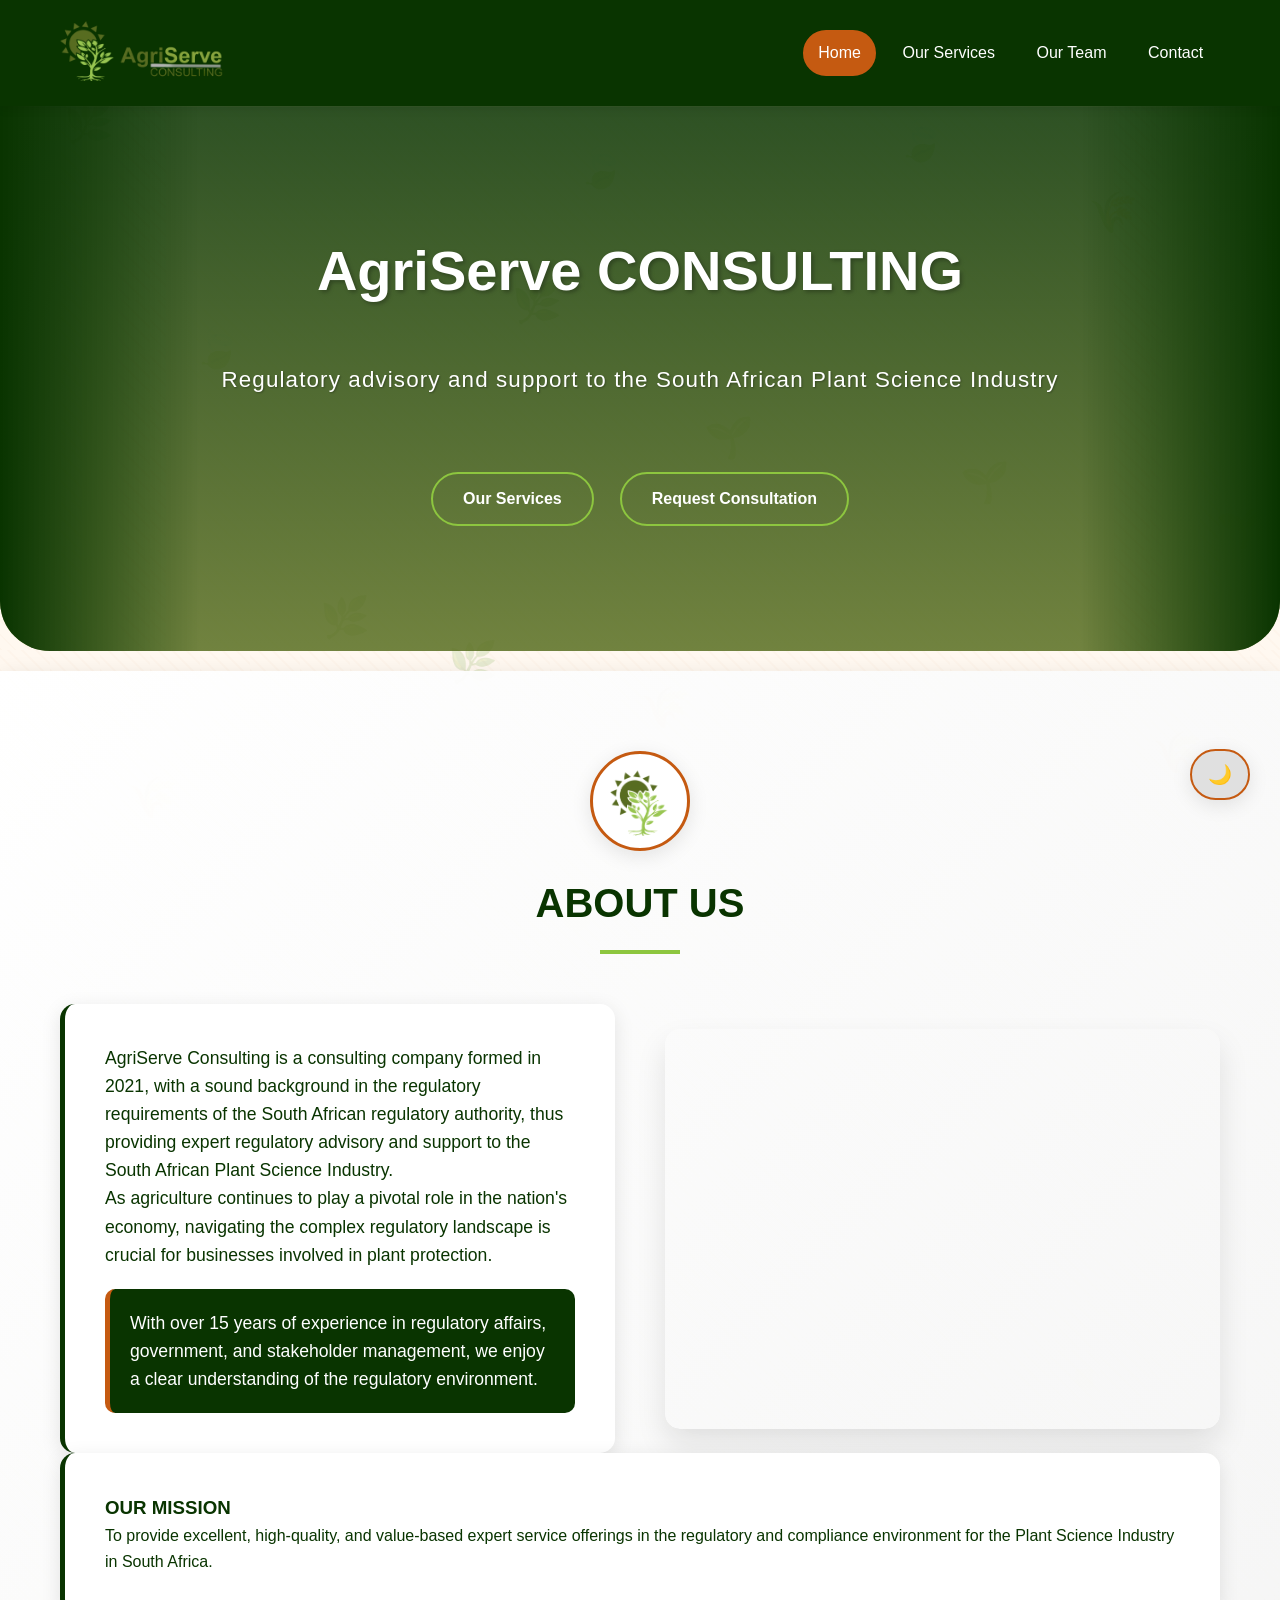
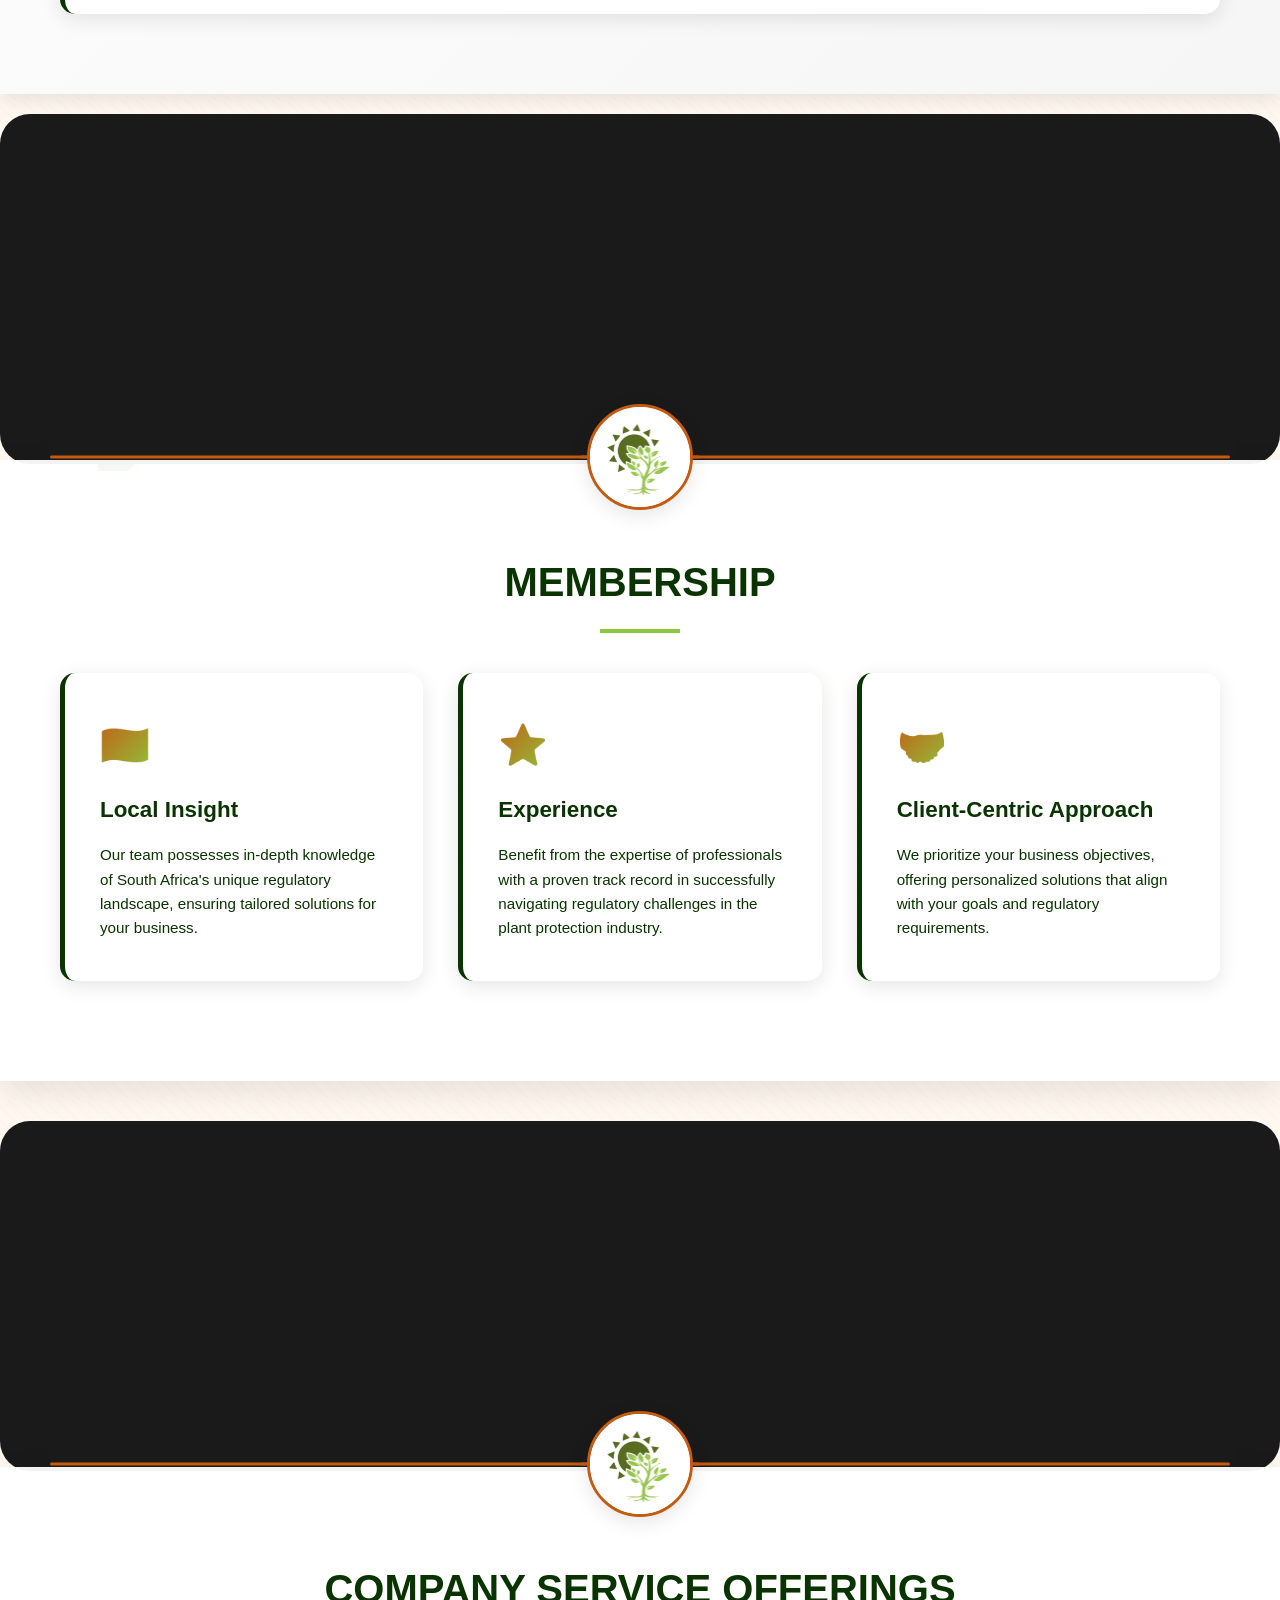
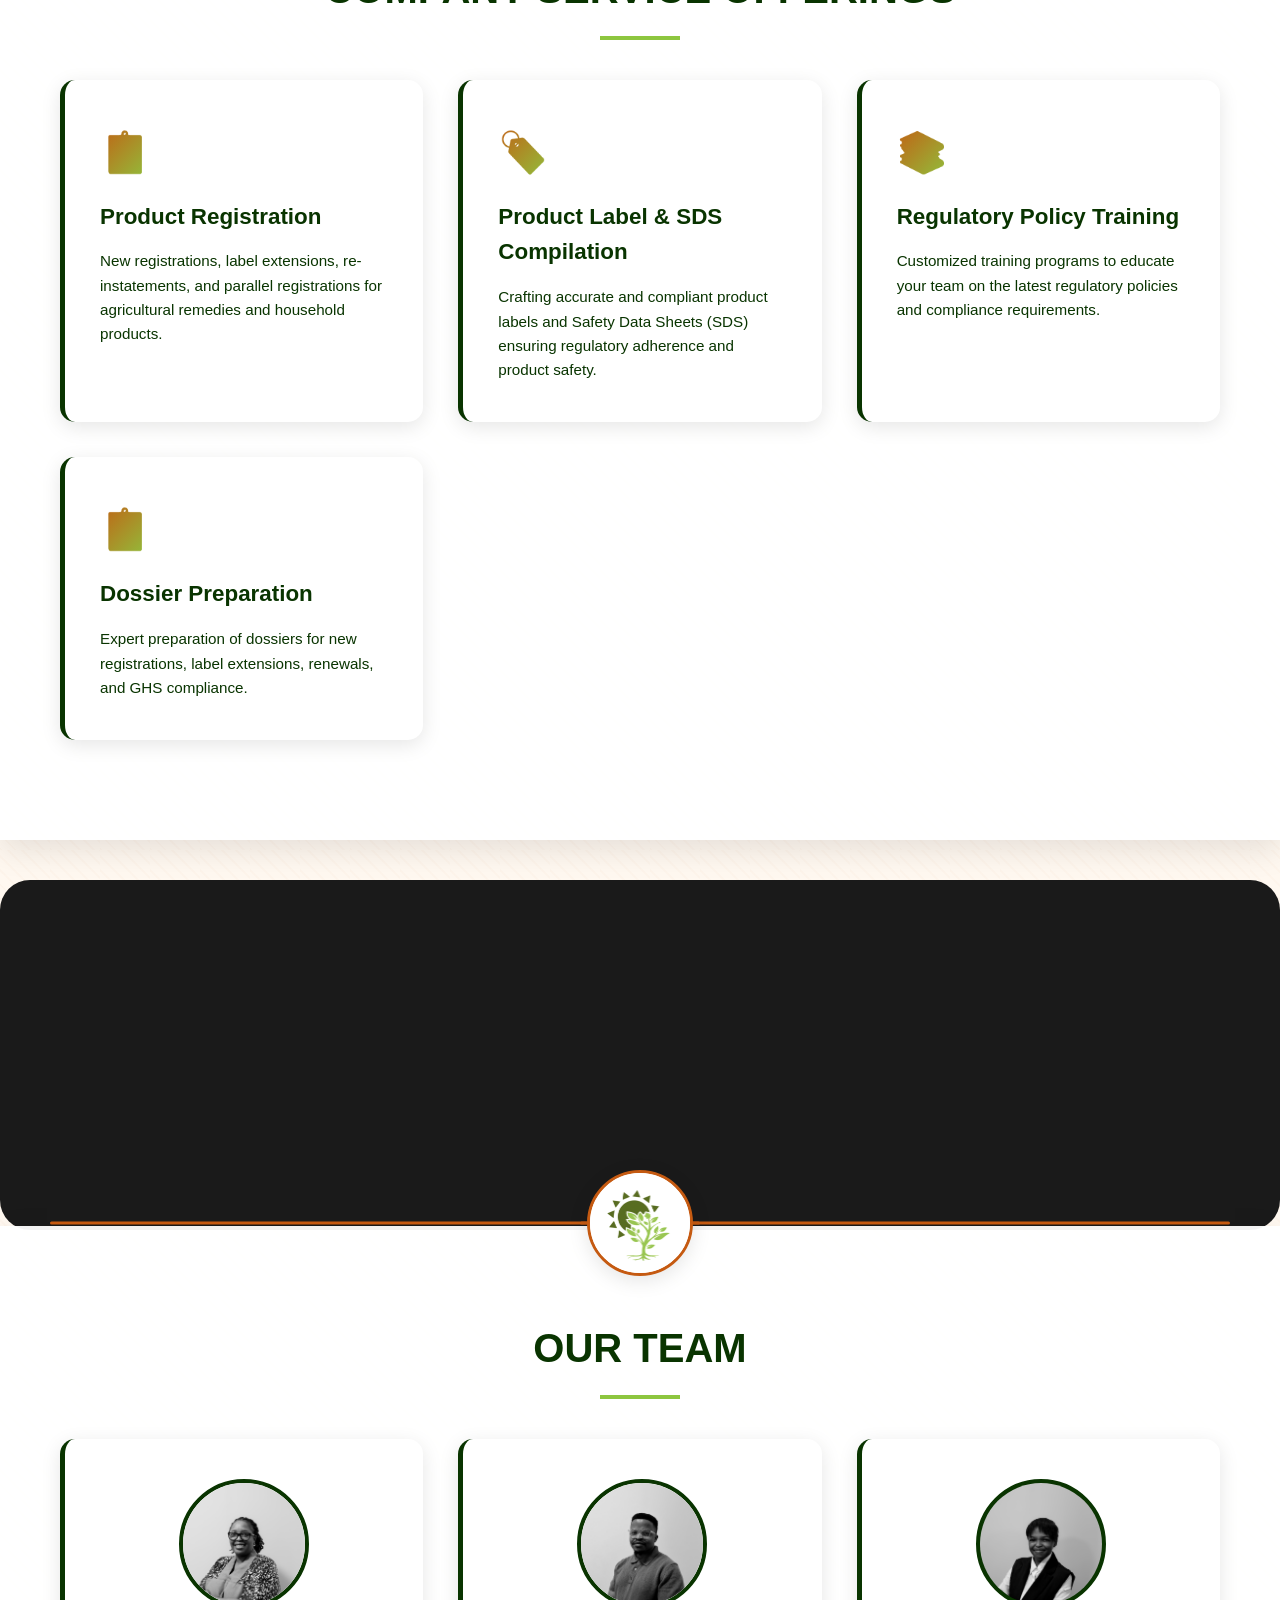
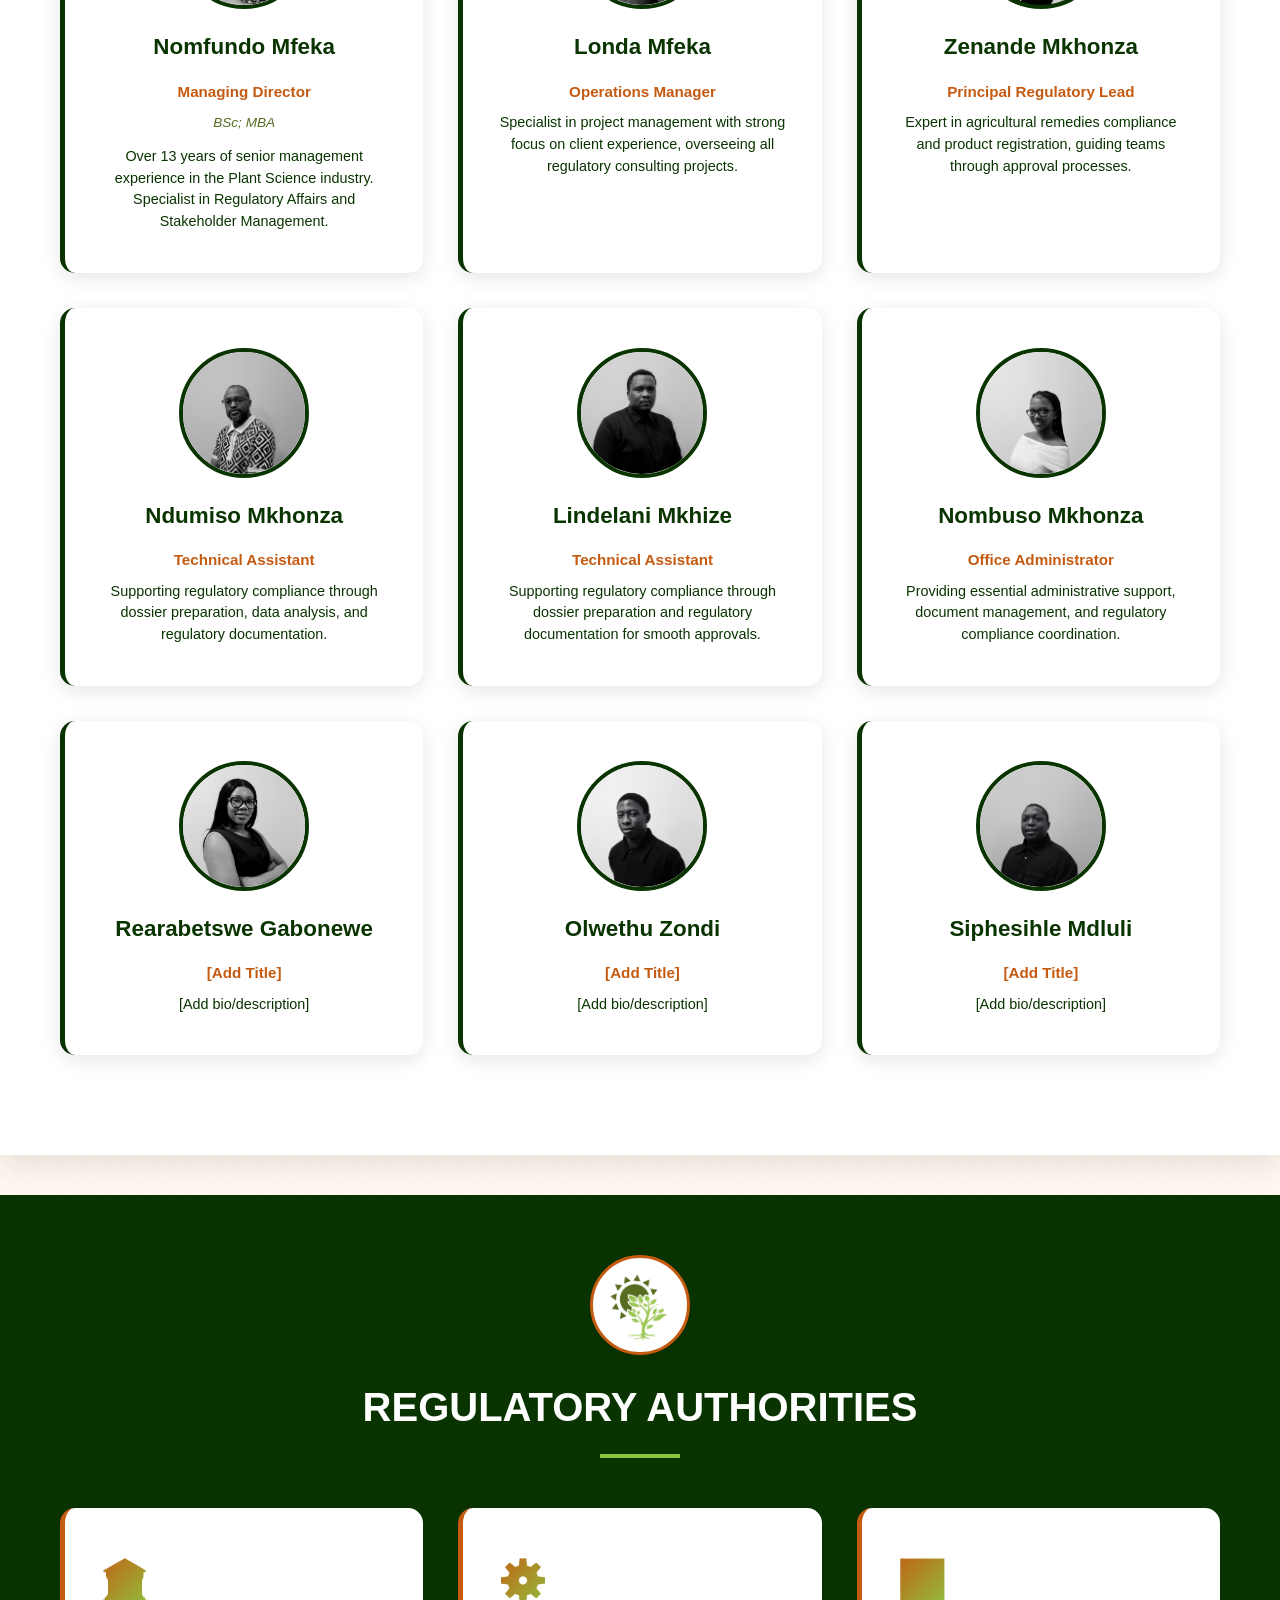
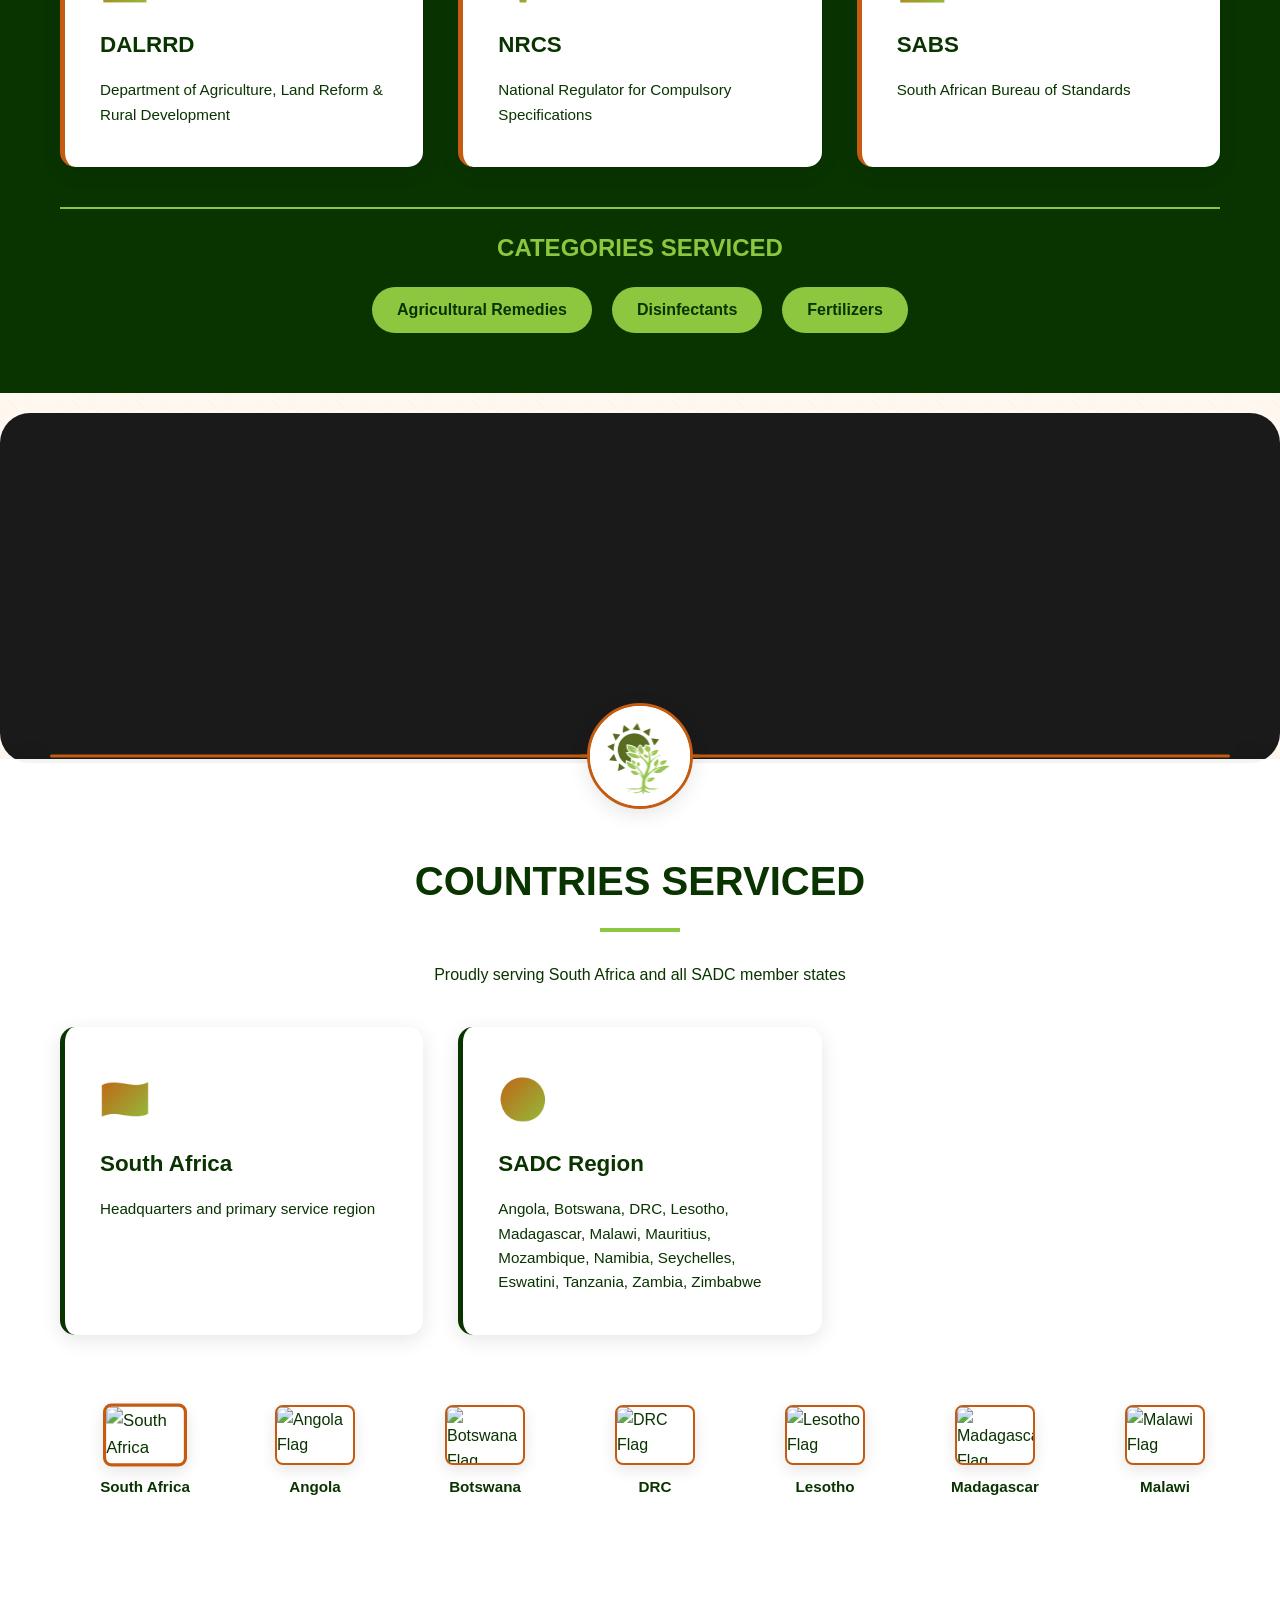
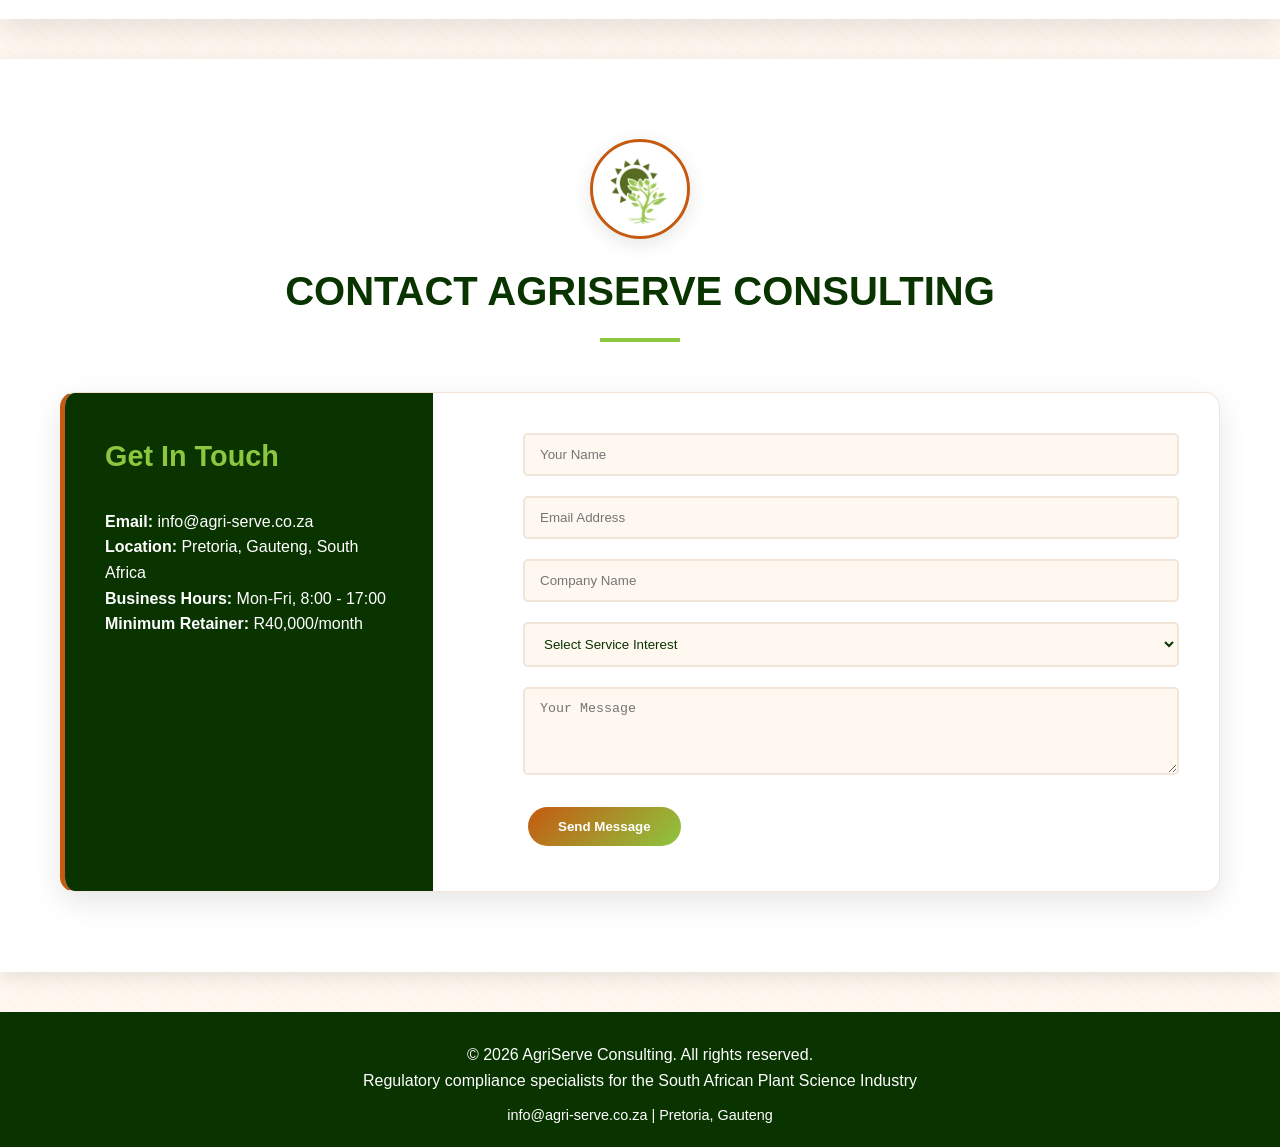
==== index.html @ 9d1d001c "feat: Update team section styling and rename to "OUR TEAM" - Changed section title from "OUR LEADERS" ====
<!DOCTYPE html>
<html lang="en">
<head>
    <meta charset="UTF-8">
    <meta name="viewport" content="width=device-width, initial-scale=1.0, maximum-scale=5.0, user-scalable=yes">
    <title>AgriServe Consulting - Regulatory Compliance & IPM Solutions</title>
    <link rel="stylesheet" href="style.css">
    <style>
        /* About Us Slider Styles */
        .about-slider-container {
            position: relative;
            width: 100%;
            height: 400px;
            overflow: hidden;
            border-radius: 15px;
            box-shadow: 0 15px 30px var(--shadow-color);
        }
        
        .about-slide {
            position: absolute;
            top: 0;
            left: 0;
            width: 100%;
            height: 100%;
            opacity: 0;
            animation: aboutSlideShow 20s infinite;
            overflow: hidden;
        }
        
        .about-slide:nth-child(1) { animation-delay: 0s; }
        .about-slide:nth-child(2) { animation-delay: 5s; }
        .about-slide:nth-child(3) { animation-delay: 10s; }
        .about-slide:nth-child(4) { animation-delay: 15s; }
        
        .about-slide img {
            width: 100%;
            height: 100%;
            object-fit: cover;
        }
        
        .about-slide::after {
            content: '';
            position: absolute;
            top: 0;
            left: 0;
            width: 100%;
            height: 100%;
            background: linear-gradient(rgba(9, 52, 0, 0.6), rgba(88, 110, 32, 0.6));
            pointer-events: none;
        }
        
        @keyframes aboutSlideShow {
            0% { opacity: 1; }
            20% { opacity: 1; }
            25% { opacity: 0; }
            95% { opacity: 0; }
            100% { opacity: 1; }
        }
        
        @media (max-width: 768px) {
            .about-slider-container {
                height: 280px;
            }
        }
    </style>
</head>
<body>
    <!-- FLOATING ICONS BACKGROUND -->
    <div class="floating-icon-bg">
        <div class="floating-icon-item"></div>
        <div class="floating-icon-item"></div>
        <div class="floating-icon-item"></div>
        <div class="floating-icon-item"></div>
        <div class="floating-icon-item"></div>
        <div class="floating-icon-item"></div>
        <div class="floating-icon-item"></div>
        <div class="floating-icon-item"></div>
        <div class="floating-icon-item"></div>
        <div class="floating-icon-item"></div>
        <div class="floating-icon-item"></div>
        <div class="floating-icon-item"></div>
        <div class="floating-icon-item"></div>
        <div class="floating-icon-item"></div>
        <div class="floating-icon-item"></div>
    </div>

    <!-- Navigation Bar -->
    <nav class="navbar" id="mainNavbar">
        <div class="container">
            <div class="logo-container">
                <div class="logo-full">
                    <img src="Screenshot 2026-03-10 100855.png" alt="AgriServe Consulting Logo">
                </div>
                <div class="logo-condensed">
                    <span class="logo-text">AgriServe CONSULTING</span>
                </div>
            </div>
            <ul class="nav-links">
                <li><a href="index.html" class="active">Home</a></li>
                <li><a href="services.html">Our Services</a></li>
                <li><a href="#team">Our Team</a></li>
                <li><a href="#contact">Contact</a></li>
            </ul>
        </div>
    </nav>

    <!-- Hero Section -->
    <section class="hero">
        <div class="hero-slider-container">
            <div class="hero-slide">
                <img src="https://images.unsplash.com/photo-1586771107445-d3ca888129ff?ixlib=rb-1.2.1&auto=format&fit=crop&w=1950&q=80" alt="Agricultural research" loading="lazy">
            </div>
            <div class="hero-slide">
                <img src="https://images.unsplash.com/photo-1523348837708-15d4a09cfac2?ixlib=rb-1.2.1&auto=format&fit=crop&w=1950&q=80" alt="Crop fields" loading="lazy">
            </div>
            <div class="hero-slide">
                <img src="https://images.unsplash.com/photo-1500382017468-9049fed747ef?ixlib=rb-1.2.1&auto=format&fit=crop&w=1950&q=80" alt="Farm landscape" loading="lazy">
            </div>
            <div class="hero-slide">
                <img src="https://images.unsplash.com/photo-1464226184884-fa280b87c399?ixlib=rb-1.2.1&auto=format&fit=crop&w=1950&q=80" alt="Plant seedlings" loading="lazy">
            </div>
            <div class="hero-slide">
                <img src="images/sunset-crop-spraying.jpg" alt="Sunset crop spraying" loading="lazy">
            </div>
            <div class="hero-slide">
                <img src="https://images.pexels.com/photos/891252/pexels-photo-891252.jpeg?auto=compress&cs=tinysrgb&w=1600" alt="Tractor plowing field" loading="lazy">
            </div>
        </div>
        <div class="container">
            <div class="hero-content">
                <h1>AgriServe CONSULTING</h1>
                <div class="typing-wrapper">
                    <p>Regulatory advisory and support to the South African Plant Science Industry</p>
                </div>
                <div class="button-wrapper">
                    <a href="services.html" class="btn btn-secondary">Our Services</a>
                    <a href="#contact" class="btn btn-secondary">Request Consultation</a>
                </div>
            </div>
        </div>
    </section>

    <!-- About Us Section - WITH LOGO -->
    <section class="about">
        <div class="container">
            <div class="section-title-wrapper">
                <img src="logo.png" alt="AgriServe Logo" class="section-logo">
                <h2>ABOUT US</h2>
            </div>
            <div class="about-content">
                <div class="about-text">
                    <p>AgriServe Consulting is a consulting company formed in 2021, with a sound background in the regulatory requirements of the South African regulatory authority, thus providing expert regulatory advisory and support to the South African Plant Science Industry.</p>
                    <p>As agriculture continues to play a pivotal role in the nation's economy, navigating the complex regulatory landscape is crucial for businesses involved in plant protection.</p>
                    <p class="highlight">With over 15 years of experience in regulatory affairs, government, and stakeholder management, we enjoy a clear understanding of the regulatory environment.</p>
                </div>
                <div class="about-image-container">
                    <div class="about-slider-container">
                        <div class="about-slide">
                            <img src="https://images.unsplash.com/photo-1586771107445-d3ca888129ff?ixlib=rb-1.2.1&auto=format&fit=crop&w=1000&q=80" alt="Agricultural research" loading="lazy">
                        </div>
                        <div class="about-slide">
                            <img src="https://images.unsplash.com/photo-1523348837708-15d4a09cfac2?ixlib=rb-1.2.1&auto=format&fit=crop&w=1000&q=80" alt="Crop fields" loading="lazy">
                        </div>
                        <div class="about-slide">
                            <img src="https://images.unsplash.com/photo-1500382017468-9049fed747ef?ixlib=rb-1.2.1&auto=format&fit=crop&w=1000&q=80" alt="Farm landscape" loading="lazy">
                        </div>
                        <div class="about-slide">
                            <img src="https://images.unsplash.com/photo-1464226184884-fa280b87c399?ixlib=rb-1.2.1&auto=format&fit=crop&w=1000&q=80" alt="Plant seedlings" loading="lazy">
                        </div>
                    </div>
                </div>
            </div>
            <div class="about-mission">
                <h3>OUR MISSION</h3>
                <p>To provide excellent, high-quality, and value-based expert service offerings in the regulatory and compliance environment for the Plant Science Industry in South Africa.</p>
            </div>
        </div>
    </section>

    <!-- MEMBERSHIP Section - Twitter style photo background -->
    <div class="profile-header-section">
        <div class="profile-header-image">
            <div class="header-slider-container">
                <div class="header-slide">
                    <img src="https://images.unsplash.com/photo-1523348837708-15d4a09cfac2?ixlib=rb-1.2.1&auto=format&fit=crop&w=1950&q=80" alt="Agricultural fields" loading="lazy">
                </div>
                <div class="header-slide">
                    <img src="https://images.unsplash.com/photo-1586771107445-d3ca888129ff?ixlib=rb-1.2.1&auto=format&fit=crop&w=1950&q=80" alt="Agricultural research" loading="lazy">
                </div>
                <div class="header-slide">
                    <img src="https://images.unsplash.com/photo-1500382017468-9049fed747ef?ixlib=rb-1.2.1&auto=format&fit=crop&w=1950&q=80" alt="Farm landscape" loading="lazy">
                </div>
                <div class="header-slide">
                    <img src="https://images.unsplash.com/photo-1464226184884-fa280b87c399?ixlib=rb-1.2.1&auto=format&fit=crop&w=1950&q=80" alt="Plant seedlings" loading="lazy">
                </div>
            </div>
        </div>
        <div class="profile-logo-container">
            <div class="profile-logo-wrapper">
                <img src="logo.png" alt="AgriServe Logo" class="profile-logo">
            </div>
        </div>
        <div class="profile-content">
            <div class="container">
                <div class="section-title-wrapper">
                    <h2>MEMBERSHIP</h2>
                </div>
                <div class="about-style-grid">
                    <div class="about-style-card">
                        <div class="card-icon">🇿🇦</div>
                        <h3>Local Insight</h3>
                        <p>Our team possesses in-depth knowledge of South Africa's unique regulatory landscape, ensuring tailored solutions for your business.</p>
                    </div>
                    <div class="about-style-card">
                        <div class="card-icon">⭐</div>
                        <h3>Experience</h3>
                        <p>Benefit from the expertise of professionals with a proven track record in successfully navigating regulatory challenges in the plant protection industry.</p>
                    </div>
                    <div class="about-style-card">
                        <div class="card-icon">🤝</div>
                        <h3>Client-Centric Approach</h3>
                        <p>We prioritize your business objectives, offering personalized solutions that align with your goals and regulatory requirements.</p>
                    </div>
                </div>
            </div>
        </div>
    </div>

    <!-- COMPANY SERVICE OFFERINGS Section - Twitter style photo background -->
    <div class="profile-header-section">
        <div class="profile-header-image">
            <div class="header-slider-container">
                <div class="header-slide">
                    <img src="https://images.unsplash.com/photo-1586771107445-d3ca888129ff?ixlib=rb-1.2.1&auto=format&fit=crop&w=1950&q=80" alt="Agricultural services" loading="lazy">
                </div>
                <div class="header-slide">
                    <img src="https://images.unsplash.com/photo-1523348837708-15d4a09cfac2?ixlib=rb-1.2.1&auto=format&fit=crop&w=1950&q=80" alt="Crop fields" loading="lazy">
                </div>
                <div class="header-slide">
                    <img src="https://images.unsplash.com/photo-1500382017468-9049fed747ef?ixlib=rb-1.2.1&auto=format&fit=crop&w=1950&q=80" alt="Farm landscape" loading="lazy">
                </div>
                <div class="header-slide">
                    <img src="https://images.unsplash.com/photo-1464226184884-fa280b87c399?ixlib=rb-1.2.1&auto=format&fit=crop&w=1950&q=80" alt="Plant seedlings" loading="lazy">
                </div>
            </div>
        </div>
        <div class="profile-logo-container">
            <div class="profile-logo-wrapper">
                <img src="logo.png" alt="AgriServe Logo" class="profile-logo">
            </div>
        </div>
        <div class="profile-content">
            <div class="container">
                <div class="section-title-wrapper">
                    <h2>COMPANY SERVICE OFFERINGS</h2>
                </div>
                <div class="about-style-grid">
                    <div class="about-style-card">
                        <div class="card-icon">📋</div>
                        <h3>Product Registration</h3>
                        <p>New registrations, label extensions, re-instatements, and parallel registrations for agricultural remedies and household products.</p>
                    </div>
                    <div class="about-style-card">
                        <div class="card-icon">🏷️</div>
                        <h3>Product Label & SDS Compilation</h3>
                        <p>Crafting accurate and compliant product labels and Safety Data Sheets (SDS) ensuring regulatory adherence and product safety.</p>
                    </div>
                    <div class="about-style-card">
                        <div class="card-icon">📚</div>
                        <h3>Regulatory Policy Training</h3>
                        <p>Customized training programs to educate your team on the latest regulatory policies and compliance requirements.</p>
                    </div>
                    <div class="about-style-card">
                        <div class="card-icon">📋</div>
                        <h3>Dossier Preparation</h3>
                        <p>Expert preparation of dossiers for new registrations, label extensions, renewals, and GHS compliance.</p>
                    </div>
                </div>
            </div>
        </div>
    </div>

    <!-- OUR TEAM Section - Twitter style photo background -->
    <div class="profile-header-section">
        <div class="profile-header-image">
            <div class="header-slider-container">
                <div class="header-slide">
                    <img src="https://images.unsplash.com/photo-1522071820081-009f0129c71c?ixlib=rb-1.2.1&auto=format&fit=crop&w=1950&q=80" alt="Team collaboration" loading="lazy">
                </div>
                <div class="header-slide">
                    <img src="https://images.unsplash.com/photo-1552664730-d307ca884978?ixlib=rb-1.2.1&auto=format&fit=crop&w=1950&q=80" alt="Business meeting" loading="lazy">
                </div>
                <div class="header-slide">
                    <img src="https://images.unsplash.com/photo-1454165804606-c3d57bc86b40?ixlib=rb-1.2.1&auto=format&fit=crop&w=1950&q=80" alt="Team strategy" loading="lazy">
                </div>
                <div class="header-slide">
                    <img src="https://images.unsplash.com/photo-1522071820081-009f0129c71c?ixlib=rb-1.2.1&auto=format&fit=crop&w=1950&q=80" alt="Leadership" loading="lazy">
                </div>
            </div>
        </div>
        <div class="profile-logo-container">
            <div class="profile-logo-wrapper">
                <img src="logo.png" alt="AgriServe Logo" class="profile-logo">
            </div>
        </div>
        <div class="profile-content">
            <div class="container">
                <div class="section-title-wrapper">
                    <h2>OUR TEAM</h2>
                </div>
                <div class="about-style-grid team-grid-about">
                    <!-- Nomfundo Mfeka - Managing Director -->
                    <div class="about-style-card team-card-about">
                        <div class="team-photo team-photo-img">
                            <img src="team/nomfundo-mfeka.jpg" alt="Nomfundo Mfeka">
                        </div>
                        <h3>Nomfundo Mfeka</h3>
                        <p class="team-title">Managing Director</p>
                        <p class="team-qual">BSc; MBA</p>
                        <p class="team-bio">Over 13 years of senior management experience in the Plant Science industry. Specialist in Regulatory Affairs and Stakeholder Management.</p>
                    </div>

                    <!-- Londa Mfeka - Operations Manager -->
                    <div class="about-style-card team-card-about">
                        <div class="team-photo team-photo-img">
                            <img src="team/londa-mfeka.jpg" alt="Londa Mfeka">
                        </div>
                        <h3>Londa Mfeka</h3>
                        <p class="team-title">Operations Manager</p>
                        <p class="team-bio">Specialist in project management with strong focus on client experience, overseeing all regulatory consulting projects.</p>
                    </div>

                    <!-- Zenande Mkhonza - Principal Regulatory Lead -->
                    <div class="about-style-card team-card-about">
                        <div class="team-photo team-photo-img">
                            <img src="team/zenande-mkhonza.jpg" alt="Zenande Mkhonza">
                        </div>
                        <h3>Zenande Mkhonza</h3>
                        <p class="team-title">Principal Regulatory Lead</p>
                        <p class="team-bio">Expert in agricultural remedies compliance and product registration, guiding teams through approval processes.</p>
                    </div>

                    <!-- Ndumiso Mkhonza - Technical Assistant -->
                    <div class="about-style-card team-card-about">
                        <div class="team-photo team-photo-img">
                            <img src="team/ndumiso-mkhonza.jpg" alt="Ndumiso Mkhonza">
                        </div>
                        <h3>Ndumiso Mkhonza</h3>
                        <p class="team-title">Technical Assistant</p>
                        <p class="team-bio">Supporting regulatory compliance through dossier preparation, data analysis, and regulatory documentation.</p>
                    </div>

                    <!-- Lindelani Mkhize - Technical Assistant -->
                    <div class="about-style-card team-card-about">
                        <div class="team-photo team-photo-img">
                            <img src="team/lindelani-mkhize.jpg" alt="Lindelani Mkhize">
                        </div>
                        <h3>Lindelani Mkhize</h3>
                        <p class="team-title">Technical Assistant</p>
                        <p class="team-bio">Supporting regulatory compliance through dossier preparation and regulatory documentation for smooth approvals.</p>
                    </div>

                    <!-- Nombuso Mkhonza - Office Administrator -->
                    <div class="about-style-card team-card-about">
                        <div class="team-photo team-photo-img">
                            <img src="team/nombuso-mkhonza.jpg" alt="Nombuso Mkhonza">
                        </div>
                        <h3>Nombuso Mkhonza</h3>
                        <p class="team-title">Office Administrator</p>
                        <p class="team-bio">Providing essential administrative support, document management, and regulatory compliance coordination.</p>
                    </div>

                    <!-- NEW: Rearabetswe Gabonewe -->
                    <div class="about-style-card team-card-about">
                        <div class="team-photo team-photo-img">
                            <img src="team/rearabetse-gabonewe.jpg" alt="Rearabetswe Gabonewe">
                        </div>
                        <h3>Rearabetswe Gabonewe</h3>
                        <p class="team-title">[Add Title]</p>
                        <p class="team-bio">[Add bio/description]</p>
                    </div>

                    <!-- NEW: Olwethu Zondi -->
                    <div class="about-style-card team-card-about">
                        <div class="team-photo team-photo-img">
                            <img src="team/olwethu-zondi.jpg" alt="Olwethu Zondi">
                        </div>
                        <h3>Olwethu Zondi</h3>
                        <p class="team-title">[Add Title]</p>
                        <p class="team-bio">[Add bio/description]</p>
                    </div>

                    <!-- NEW: Siphesihle Mdluli -->
                    <div class="about-style-card team-card-about">
                        <div class="team-photo team-photo-img">
                            <img src="team/siphesihle-mdluli.jpg" alt="Siphesihle Mdluli">
                        </div>
                        <h3>Siphesihle Mdluli</h3>
                        <p class="team-title">[Add Title]</p>
                        <p class="team-bio">[Add bio/description]</p>
                    </div>
                </div>
            </div>
        </div>
    </div>

    <!-- REGULATORY AUTHORITIES Section - WITH LOGO -->
    <section class="authorities">
        <div class="container">
            <div class="section-title-wrapper">
                <img src="logo.png" alt="AgriServe Logo" class="section-logo">
                <h2>REGULATORY AUTHORITIES</h2>
            </div>
            <div class="about-style-grid authorities-grid-about">
                <div class="about-style-card authority-card">
                    <div class="card-icon">🏛️</div>
                    <h3>DALRRD</h3>
                    <p>Department of Agriculture, Land Reform & Rural Development</p>
                </div>
                <div class="about-style-card authority-card">
                    <div class="card-icon">⚙️</div>
                    <h3>NRCS</h3>
                    <p>National Regulator for Compulsory Specifications</p>
                </div>
                <div class="about-style-card authority-card">
                    <div class="card-icon">📊</div>
                    <h3>SABS</h3>
                    <p>South African Bureau of Standards</p>
                </div>
            </div>
            <div class="categories-serviced">
                <h3>CATEGORIES SERVICED</h3>
                <div class="category-tags">
                    <span class="category-tag">Agricultural Remedies</span>
                    <span class="category-tag">Disinfectants</span>
                    <span class="category-tag">Fertilizers</span>
                </div>
            </div>
        </div>
    </section>

    <!-- COUNTRIES SERVICED Section - Twitter style photo background -->
    <div class="profile-header-section">
        <div class="profile-header-image">
            <div class="header-slider-container">
                <div class="header-slide">
                    <img src="https://images.unsplash.com/photo-1523348837708-15d4a09cfac2?ixlib=rb-1.2.1&auto=format&fit=crop&w=1950&q=80" alt="African landscape" loading="lazy">
                </div>
                <div class="header-slide">
                    <img src="https://images.unsplash.com/photo-1500382017468-9049fed747ef?ixlib=rb-1.2.1&auto=format&fit=crop&w=1950&q=80" alt="Savanna" loading="lazy">
                </div>
                <div class="header-slide">
                    <img src="https://images.unsplash.com/photo-1586771107445-d3ca888129ff?ixlib=rb-1.2.1&auto=format&fit=crop&w=1950&q=80" alt="African agriculture" loading="lazy">
                </div>
                <div class="header-slide">
                    <img src="https://images.unsplash.com/photo-1464226184884-fa280b87c399?ixlib=rb-1.2.1&auto=format&fit=crop&w=1950&q=80" alt="Plant growth" loading="lazy">
                </div>
            </div>
        </div>
        <div class="profile-logo-container">
            <div class="profile-logo-wrapper">
                <img src="logo.png" alt="AgriServe Logo" class="profile-logo">
            </div>
        </div>
        <div class="profile-content">
            <div class="container">
                <div class="section-title-wrapper">
                    <h2>COUNTRIES SERVICED</h2>
                </div>
                <p style="text-align: center; margin-bottom: 40px;">Proudly serving South Africa and all SADC member states</p>
                <div class="about-style-grid countries-grid">
                    <div class="about-style-card country-card">
                        <div class="card-icon">🇿🇦</div>
                        <h3>South Africa</h3>
                        <p>Headquarters and primary service region</p>
                    </div>
                    <div class="about-style-card country-card">
                        <div class="card-icon">🌍</div>
                        <h3>SADC Region</h3>
                        <p>Angola, Botswana, DRC, Lesotho, Madagascar, Malawi, Mauritius, Mozambique, Namibia, Seychelles, Eswatini, Tanzania, Zambia, Zimbabwe</p>
                    </div>
                </div>
                <div class="flag-container">
                    <div class="flag-track">
                        <!-- Flags -->
                        <div class="flag-item south-africa">
                            <img src="https://flagcdn.com/w320/za.png" alt="South Africa Flag" class="flag" loading="lazy">
                            <span class="country-name">South Africa</span>
                        </div>
                        <div class="flag-item">
                            <img src="https://flagcdn.com/w320/ao.png" alt="Angola Flag" class="flag" loading="lazy">
                            <span class="country-name">Angola</span>
                        </div>
                        <div class="flag-item">
                            <img src="https://flagcdn.com/w320/bw.png" alt="Botswana Flag" class="flag" loading="lazy">
                            <span class="country-name">Botswana</span>
                        </div>
                        <div class="flag-item">
                            <img src="https://flagcdn.com/w320/cd.png" alt="DRC Flag" class="flag" loading="lazy">
                            <span class="country-name">DRC</span>
                        </div>
                        <div class="flag-item">
                            <img src="https://flagcdn.com/w320/ls.png" alt="Lesotho Flag" class="flag" loading="lazy">
                            <span class="country-name">Lesotho</span>
                        </div>
                        <div class="flag-item">
                            <img src="https://flagcdn.com/w320/mg.png" alt="Madagascar Flag" class="flag" loading="lazy">
                            <span class="country-name">Madagascar</span>
                        </div>
                        <div class="flag-item">
                            <img src="https://flagcdn.com/w320/mw.png" alt="Malawi Flag" class="flag" loading="lazy">
                            <span class="country-name">Malawi</span>
                        </div>
                        <div class="flag-item">
                            <img src="https://flagcdn.com/w320/mu.png" alt="Mauritius Flag" class="flag" loading="lazy">
                            <span class="country-name">Mauritius</span>
                        </div>
                        <div class="flag-item">
                            <img src="https://flagcdn.com/w320/mz.png" alt="Mozambique Flag" class="flag" loading="lazy">
                            <span class="country-name">Mozambique</span>
                        </div>
                        <div class="flag-item">
                            <img src="https://flagcdn.com/w320/na.png" alt="Namibia Flag" class="flag" loading="lazy">
                            <span class="country-name">Namibia</span>
                        </div>
                        <div class="flag-item">
                            <img src="https://flagcdn.com/w320/sc.png" alt="Seychelles Flag" class="flag" loading="lazy">
                            <span class="country-name">Seychelles</span>
                        </div>
                        <div class="flag-item">
                            <img src="https://flagcdn.com/w320/sz.png" alt="Eswatini Flag" class="flag" loading="lazy">
                            <span class="country-name">Eswatini</span>
                        </div>
                        <div class="flag-item">
                            <img src="https://flagcdn.com/w320/tz.png" alt="Tanzania Flag" class="flag" loading="lazy">
                            <span class="country-name">Tanzania</span>
                        </div>
                        <div class="flag-item">
                            <img src="https://flagcdn.com/w320/zm.png" alt="Zambia Flag" class="flag" loading="lazy">
                            <span class="country-name">Zambia</span>
                        </div>
                        <div class="flag-item">
                            <img src="https://flagcdn.com/w320/zw.png" alt="Zimbabwe Flag" class="flag" loading="lazy">
                            <span class="country-name">Zimbabwe</span>
                        </div>
                    </div>
                </div>
            </div>
        </div>
    </div>

    <!-- Contact Section - WITH LOGO and orangish left border -->
    <section class="contact-section" id="contact">
        <div class="container">
            <div class="section-title-wrapper">
                <img src="logo.png" alt="AgriServe Logo" class="section-logo">
                <h2>CONTACT AGRISERVE CONSULTING</h2>
            </div>
            <div class="contact-wrapper">
                <div class="contact-info">
                    <h3>Get In Touch</h3>
                    <p><strong>Email:</strong> info@agri-serve.co.za</p>
                    <p><strong>Location:</strong> Pretoria, Gauteng, South Africa</p>
                    <p><strong>Business Hours:</strong> Mon-Fri, 8:00 - 17:00</p>
                    <p><strong>Minimum Retainer:</strong> R40,000/month</p>
                </div>
                <form class="contact-form" id="contactForm" action="https://formsubmit.co/info@agri-serve.co.za" method="POST">
                    <input type="hidden" name="_captcha" value="false">
                    <input type="hidden" name="_next" value="https://olwethu-coder.github.io/agriserve-website/thankyou.html">
                    <input type="hidden" name="_subject" value="New Inquiry from AgriServe Website">
                    <input type="hidden" name="_autoresponse" value="Good day,

This email serves to confirm receipt of your business inquiry. A member of our team will be in contact with you within the next 24 hours to arrange a time to discuss the requested services.

Kind Regards
AGRISERVE CONSULTING TEAM
Email: info@agri-serve.co.za
Address: Pretoria | Gauteng
Website: www.agri-serve.co.za

AgriServe
CONSULTING">
                    <div class="form-group">
                        <input type="text" name="name" id="formName" placeholder="Your Name" required>
                    </div>
                    <div class="form-group">
                        <input type="email" name="email" id="formEmail" placeholder="Email Address" required>
                    </div>
                    <div class="form-group">
                        <input type="text" name="company" id="formCompany" placeholder="Company Name">
                    </div>
                    <div class="form-group">
                        <select name="service" id="formService">
                            <option>Select Service Interest</option>
                            <option>Product Registration</option>
                            <option>Label & SDS Compilation</option>
                            <option>Regulatory Training</option>
                            <option>Retainer Contract</option>
                            <option>Ad Hoc Project</option>
                        </select>
                    </div>
                    <div class="form-group">
                        <textarea name="message" id="formMessage" placeholder="Your Message" rows="4" required></textarea>
                    </div>
                    <button type="submit" class="btn btn-primary">Send Message</button>
                </form>
            </div>
        </div>
    </section>

    <footer>
        <div class="container">
            <p>&copy; 2026 AgriServe Consulting. All rights reserved.</p>
            <p>Regulatory compliance specialists for the South African Plant Science Industry</p>
            <p style="margin-top: 10px; font-size: 0.9rem;">info@agri-serve.co.za | Pretoria, Gauteng</p>
        </div>
    </footer>

    <div class="theme-toggle">
        <button class="theme-toggle-btn" id="themeToggle">
            <span class="toggle-icon" id="themeIcon">🌙</span>
        </button>
    </div>

    <button class="back-to-top" id="backToTop" aria-label="Back to top">↑</button>

    <script src="script.js"></script>
    <script>
        const contactForm = document.getElementById('contactForm');
        if (contactForm) {
            contactForm.addEventListener('submit', function(e) {
                const formData = {
                    name: document.getElementById('formName')?.value || '',
                    email: document.getElementById('formEmail')?.value || '',
                    company: document.getElementById('formCompany')?.value || '',
                    service: document.getElementById('formService')?.value || '',
                    message: document.getElementById('formMessage')?.value || '',
                    timestamp: new Date().toLocaleString('en-ZA', { dateStyle: 'full', timeStyle: 'medium' })
                };
                localStorage.setItem('submittedFormData', JSON.stringify(formData));
            });
        }
    </script>
</body>
</html>
---- style.css ----
/* Reset and Base Styles */
* {
    margin: 0;
    padding: 0;
    box-sizing: border-box;
}

html {
    -webkit-text-size-adjust: 100%;
    -webkit-font-smoothing: antialiased;
    -moz-osx-font-smoothing: grayscale;
    scroll-behavior: smooth;
}

/* ===== FLOATING ICONS BACKGROUND ===== */
.floating-icon-bg {
    position: fixed;
    top: 0;
    left: 0;
    width: 100%;
    height: 100%;
    pointer-events: none;
    z-index: 0;
    overflow: hidden;
}

@keyframes floatIcon {
    0% {
        transform: translateY(0) translateX(0) rotate(0deg);
        opacity: 0.15;
    }
    50% {
        transform: translateY(-30px) translateX(15px) rotate(10deg);
        opacity: 0.25;
    }
    100% {
        transform: translateY(0) translateX(0) rotate(0deg);
        opacity: 0.15;
    }
}

.floating-icon-item {
    position: absolute;
    font-size: 2.5rem;
    opacity: 0.15;
    pointer-events: none;
    animation: floatIcon 12s ease-in-out infinite;
}

.floating-icon-item:nth-child(1) { top: 10%; left: 5%; animation-duration: 14s; animation-delay: 0s; }
.floating-icon-item:nth-child(2) { top: 20%; left: 85%; animation-duration: 16s; animation-delay: 2s; }
.floating-icon-item:nth-child(3) { top: 35%; left: 15%; animation-duration: 18s; animation-delay: 4s; }
.floating-icon-item:nth-child(4) { top: 50%; left: 75%; animation-duration: 15s; animation-delay: 1s; }
.floating-icon-item:nth-child(5) { top: 65%; left: 25%; animation-duration: 20s; animation-delay: 3s; }
.floating-icon-item:nth-child(6) { top: 80%; left: 90%; animation-duration: 13s; animation-delay: 5s; }
.floating-icon-item:nth-child(7) { top: 15%; left: 45%; animation-duration: 17s; animation-delay: 2.5s; }
.floating-icon-item:nth-child(8) { top: 45%; left: 55%; animation-duration: 19s; animation-delay: 4.5s; }
.floating-icon-item:nth-child(9) { top: 70%; left: 35%; animation-duration: 14.5s; animation-delay: 1.5s; }
.floating-icon-item:nth-child(10) { top: 85%; left: 10%; animation-duration: 16.5s; animation-delay: 3.5s; }
.floating-icon-item:nth-child(11) { top: 5%; left: 60%; animation-duration: 18.5s; animation-delay: 5.5s; }
.floating-icon-item:nth-child(12) { top: 55%; left: 95%; animation-duration: 15.5s; animation-delay: 0.5s; }
.floating-icon-item:nth-child(13) { top: 30%; left: 40%; animation-duration: 12.5s; animation-delay: 4s; }
.floating-icon-item:nth-child(14) { top: 75%; left: 50%; animation-duration: 17.5s; animation-delay: 2s; }
.floating-icon-item:nth-child(15) { top: 12%; left: 70%; animation-duration: 19.5s; animation-delay: 3s; }

.floating-icon-item::before {
    content: "🌿";
}
.floating-icon-item:nth-child(2)::before { content: "🌾"; }
.floating-icon-item:nth-child(3)::before { content: "🍃"; }
.floating-icon-item:nth-child(4)::before { content: "🌱"; }
.floating-icon-item:nth-child(5)::before { content: "🌿"; }
.floating-icon-item:nth-child(6)::before { content: "🌾"; }
.floating-icon-item:nth-child(7)::before { content: "🍃"; }
.floating-icon-item:nth-child(8)::before { content: "🌱"; }
.floating-icon-item:nth-child(9)::before { content: "🌿"; }
.floating-icon-item:nth-child(10)::before { content: "🌾"; }
.floating-icon-item:nth-child(11)::before { content: "🍃"; }
.floating-icon-item:nth-child(12)::before { content: "🌱"; }
.floating-icon-item:nth-child(13)::before { content: "🌿"; }
.floating-icon-item:nth-child(14)::before { content: "🌾"; }
.floating-icon-item:nth-child(15)::before { content: "🍃"; }

/* ===== LIGHT MODE (DEFAULT) ===== */
:root {
    --bg-primary: #FFF8F0;
    --bg-secondary: #FFFFFF;
    --bg-card: #FFFFFF;
    --bg-section-light: rgba(255, 255, 255, 0.95);
    --bg-section-medium: rgba(245, 245, 245, 0.95);
    --text-primary: #093400;
    --text-secondary: #586E20;
    --text-light: #666666;
    --border-light: #F0E5D8;
    --border-accent: #C55A11;
    --card-border-color: #093400;
    --shadow-color: rgba(0, 0, 0, 0.1);
    --overlay-light: rgba(243, 222, 207, 0.85);
    --gradient-start: #093400;
    --gradient-end: #586E20;
    --card-bg: #FFFFFF;
    --card-border: #F0E5D8;
    --flip-card-bg: linear-gradient(135deg, #093400, #586E20);
    --toggle-bg: #e0e0e0;
    --toggle-circle: #FFFFFF;
}

/* ===== DARK MODE ===== */
[data-theme="dark"] {
    --bg-primary: #1a1a1a;
    --bg-secondary: #2d2d2d;
    --bg-card: #2d2d2d;
    --bg-section-light: rgba(45, 45, 45, 0.95);
    --bg-section-medium: rgba(35, 35, 35, 0.95);
    --text-primary: #8DC63F;
    --text-secondary: #C55A11;
    --text-light: #cccccc;
    --border-light: #404040;
    --border-accent: #8DC63F;
    --card-border-color: #8DC63F;
    --shadow-color: rgba(0, 0, 0, 0.3);
    --overlay-light: rgba(26, 26, 26, 0.9);
    --gradient-start: #2d2d2d;
    --gradient-end: #404040;
    --card-bg: #2d2d2d;
    --card-border: #404040;
    --flip-card-bg: linear-gradient(135deg, #2d2d2d, #404040);
    --toggle-bg: #C55A11;
    --toggle-circle: #093400;
}

body {
    font-family: 'Segoe UI', Tahoma, Geneva, Verdana, sans-serif;
    line-height: 1.6;
    color: var(--text-primary);
    position: relative;
    background-color: var(--bg-primary);
    animation: pageLoad 0.5s ease;
    transition: background-color 0.3s ease, color 0.3s ease;
    
    background-image: 
        linear-gradient(135deg, transparent 45%, #586E20 45%, #586E20 55%, transparent 55%),
        linear-gradient(125deg, transparent 47%, #586E20 47%, #586E20 49%, transparent 49%),
        radial-gradient(circle at 20% 30%, rgba(141, 198, 63, 0.1) 15px, transparent 15px),
        radial-gradient(circle at 30% 25%, rgba(159, 215, 204, 0.08) 12px, transparent 12px),
        radial-gradient(circle at 40% 20%, rgba(186, 239, 113, 0.07) 18px, transparent 18px),
        radial-gradient(circle at 50% 15%, rgba(141, 198, 63, 0.06) 14px, transparent 14px),
        radial-gradient(circle at 70% 30%, rgba(159, 215, 204, 0.08) 16px, transparent 16px),
        radial-gradient(circle at 80% 25%, rgba(186, 239, 113, 0.07) 13px, transparent 13px),
        radial-gradient(circle at 90% 20%, rgba(141, 198, 63, 0.1) 15px, transparent 15px),
        
        repeating-linear-gradient(
            45deg,
            rgba(197, 90, 17, 0.02) 0px,
            rgba(197, 90, 17, 0.02) 2px,
            transparent 2px,
            transparent 10px
        );
    
    background-size: 
        300px 300px, 250px 250px,
        30px 30px, 24px 24px, 36px 36px, 28px 28px,
        32px 32px, 26px 26px, 30px 30px,
        50px 50px;
    
    background-repeat: no-repeat, no-repeat, no-repeat, no-repeat, no-repeat, no-repeat, no-repeat, no-repeat, no-repeat, repeat;
    background-position: 
        10% 20%, 20% 15%,
        15% 25%, 25% 20%, 35% 15%, 45% 10%,
        65% 25%, 75% 20%, 85% 15%,
        0 0;
}

[data-theme="dark"] body {
    background-image: 
        linear-gradient(135deg, transparent 45%, #8DC63F 45%, #8DC63F 55%, transparent 55%),
        linear-gradient(125deg, transparent 47%, #8DC63F 47%, #8DC63F 49%, transparent 49%),
        radial-gradient(circle at 20% 30%, rgba(141, 198, 63, 0.15) 15px, transparent 15px),
        radial-gradient(circle at 30% 25%, rgba(197, 90, 17, 0.12) 12px, transparent 12px),
        radial-gradient(circle at 40% 20%, rgba(141, 198, 63, 0.1) 18px, transparent 18px),
        radial-gradient(circle at 50% 15%, rgba(197, 90, 17, 0.08) 14px, transparent 14px),
        radial-gradient(circle at 70% 30%, rgba(141, 198, 63, 0.12) 16px, transparent 16px),
        radial-gradient(circle at 80% 25%, rgba(197, 90, 17, 0.1) 13px, transparent 13px),
        radial-gradient(circle at 90% 20%, rgba(141, 198, 63, 0.15) 15px, transparent 15px),
        
        repeating-linear-gradient(
            45deg,
            rgba(141, 198, 63, 0.05) 0px,
            rgba(141, 198, 63, 0.05) 2px,
            transparent 2px,
            transparent 10px
        );
}

.container {
    max-width: 1200px;
    margin: 0 auto;
    padding: 0 20px;
    position: relative;
    z-index: 2;
}

/* ===== ALL SECTIONS HAVE BACKGROUNDS ===== */
section, .profile-header-section, .profile-content {
    position: relative;
    z-index: 2;
}

/* Hero Section - NO BORDER */
.hero {
    background: linear-gradient(rgba(9, 52, 0, 0.85), rgba(88, 110, 32, 0.85)), url('https://images.unsplash.com/photo-1586771107445-d3ca888129ff?ixlib=rb-1.2.1&auto=format&fit=crop&w=1950&q=80');
    background-size: cover;
    background-position: center;
    color: white;
    text-align: center;
    padding: 120px 0;
    position: relative;
    margin-bottom: 0;
    margin-top: 0;
    overflow: hidden;
    min-height: 500px;
    display: flex;
    align-items: center;
    z-index: 2;
    border: none;
    border-bottom-left-radius: 50px;
    border-bottom-right-radius: 50px;
}

/* About Section - NO BORDER */
.about {
    padding: 80px 0;
    background: linear-gradient(135deg, rgba(255, 255, 255, 0.95), rgba(245, 245, 245, 0.95));
    margin: 20px 0;
    box-shadow: 0 5px 20px var(--shadow-color);
    border: none;
}

/* Team Section - Consistent Spacing */
.team {
    padding: 80px 0;
    background: rgba(255, 255, 255, 0.9);
    margin: 20px 0;
    box-shadow: 0 5px 20px var(--shadow-color);
    border: none;
}

/* Authorities Section - Consistent Spacing */
.authorities {
    padding: 60px 0;
    background: #093400;
    color: white;
    position: relative;
    z-index: 1;
    margin: 20px 0;
    border: none;
}

/* Countries Section - Consistent Spacing */
.countries-section {
    padding: 60px 0;
    background: rgba(255, 255, 255, 0.9);
    margin: 20px 0;
    box-shadow: 0 5px 20px var(--shadow-color);
    text-align: center;
    overflow: hidden;
    border: none;
}

/* Contact Section - Consistent Spacing */
.contact-section {
    padding: 80px 0;
    background: rgba(255, 255, 255, 0.9);
    margin: 20px 0 40px;
    box-shadow: 0 5px 20px var(--shadow-color);
    border: none;
}

/* Profile Header Section - No Gap Between Image and Content */
.profile-header-section {
    position: relative;
    margin: 0 0 40px 0;
    width: 100%;
    background: transparent;
}

.profile-header-image {
    width: 100%;
    height: 350px;
    position: relative;
    overflow: hidden;
    background: #1a1a1a;
    border: none;
    border-radius: 30px;
    margin: 0;
}

.header-slider-container {
    position: relative;
    width: 100%;
    height: 100%;
    overflow: hidden;
    border-radius: 30px;
}

.header-slide {
    position: absolute;
    top: 0;
    left: 0;
    width: 100%;
    height: 100%;
    opacity: 0;
    animation: headerSlideShow 20s infinite;
    overflow: hidden;
    border-radius: 30px;
}

.header-slide:nth-child(1) { animation-delay: 0s; }
.header-slide:nth-child(2) { animation-delay: 5s; }
.header-slide:nth-child(3) { animation-delay: 10s; }
.header-slide:nth-child(4) { animation-delay: 15s; }

.header-slide img {
    width: 100%;
    height: 100%;
    object-fit: cover;
    border-radius: 30px;
}

/* Greenish overlay for Twitter-style images */
.header-slide::after {
    content: '';
    position: absolute;
    top: 0;
    left: 0;
    width: 100%;
    height: 100%;
    background: linear-gradient(rgba(9, 52, 0, 0.6), rgba(88, 110, 32, 0.6));
    pointer-events: none;
}

@keyframes headerSlideShow {
    0% { opacity: 1; }
    20% { opacity: 1; }
    25% { opacity: 0; }
    95% { opacity: 0; }
    100% { opacity: 1; }
}

/* Logo Container - Overlays Both Image and Content with decorative lines */
.profile-logo-container {
    display: flex;
    justify-content: center;
    align-items: center;
    position: relative;
    z-index: 15;
    margin-top: -60px;
}

/* Decorative lines - extended to reach the curves */
.profile-logo-container::before,
.profile-logo-container::after {
    content: '';
    position: absolute;
    top: 50%;
    height: 3px;
    background: #C55A11;
    border-radius: 3px;
    transform: translateY(-50%);
}

/* Left line - starts from logo border, extended to reach curves */
.profile-logo-container::before {
    left: calc(50% - 60px);
    right: auto;
    width: calc(50% - 70px + 80px);
}

/* Right line - starts from logo border, extended to reach curves */
.profile-logo-container::after {
    right: calc(50% - 60px);
    left: auto;
    width: calc(50% - 70px + 80px);
}

/* Responsive adjustments */
@media (max-width: 768px) {
    .profile-header-image {
        border-radius: 20px;
    }
    
    .header-slider-container {
        border-radius: 20px;
    }
    
    .header-slide {
        border-radius: 20px;
    }
    
    .header-slide img {
        border-radius: 20px;
    }
    
    .profile-logo-container::before {
        left: calc(50% - 45px);
        width: calc(50% - 45px + 40px);
    }
    
    .profile-logo-container::after {
        right: calc(50% - 45px);
        width: calc(50% - 45px + 40px);
    }
}

@media (min-width: 769px) and (max-width: 1024px) {
    .profile-header-image {
        border-radius: 25px;
    }
    
    .header-slider-container {
        border-radius: 25px;
    }
    
    .header-slide {
        border-radius: 25px;
    }
    
    .header-slide img {
        border-radius: 25px;
    }
    
    .profile-logo-container::before {
        left: calc(50% - 52px);
        width: calc(50% - 55px + 60px);
    }
    
    .profile-logo-container::after {
        right: calc(50% - 52px);
        width: calc(50% - 55px + 60px);
    }
}

@media (min-width: 1200px) {
    .profile-logo-container::before {
        left: calc(50% - 60px);
        width: calc(50% - 70px + 80px);
    }
    
    .profile-logo-container::after {
        right: calc(50% - 60px);
        width: calc(50% - 70px + 80px);
    }
}

.profile-logo-wrapper {
    background: var(--bg-card);
    border-radius: 50%;
    padding: 0;
    box-shadow: 0 5px 20px var(--shadow-color);
    border: 3px solid var(--border-accent);
    display: inline-block;
    transition: transform 0.3s ease;
    position: relative;
    z-index: 2;
    background: white;
    width: 106px;
    height: 106px;
    display: flex;
    align-items: center;
    justify-content: center;
}

.profile-logo-wrapper:hover {
    transform: scale(1.05);
}

.profile-logo {
    width: 100px;
    height: 100px;
    object-fit: contain;
    border-radius: 50%;
    background: white;
    padding: 12px;
    display: block;
}

/* Content Card - ORIGINAL overlapping design */
.profile-content {
    background: rgba(255, 255, 255, 0.95);
    padding: 30px 0 60px 0;
    box-shadow: 0 10px 30px var(--shadow-color);
    margin-top: -50px;
    position: relative;
    z-index: 10;
    border: none;
    border-radius: 0;
}

.profile-content .section-title-wrapper {
    margin-bottom: 30px;
    padding-top: 60px;
}

.profile-content .section-title-wrapper h2 {
    margin-top: 0;
}

/* Dossiers Container */
.dossiers-container {
    background: #F3DECF;
    padding: 60px 0;
    margin: 20px 0;
}

/* ===== THEME TOGGLE BUTTON ===== */
.theme-toggle {
    position: fixed;
    bottom: 100px;
    right: 30px;
    z-index: 1000;
    display: flex;
    align-items: center;
    justify-content: center;
}

.theme-toggle-btn {
    background: var(--toggle-bg);
    border: none;
    border-radius: 50px;
    padding: 12px 16px;
    cursor: pointer;
    display: flex;
    align-items: center;
    justify-content: center;
    box-shadow: 0 5px 20px var(--shadow-color);
    transition: all 0.3s ease;
    border: 2px solid var(--border-accent);
}

.theme-toggle-btn:hover {
    transform: translateY(-3px);
    box-shadow: 0 10px 25px var(--shadow-color);
}

.theme-toggle-btn .toggle-icon {
    font-size: 1.2rem;
    transition: transform 0.3s ease;
}

.theme-toggle-btn:hover .toggle-icon {
    transform: rotate(15deg);
}

/* ===== BACK TO TOP BUTTON ===== */
.back-to-top {
    position: fixed;
    bottom: 30px;
    right: 30px;
    background: #C55A11;
    color: white;
    width: 50px;
    height: 50px;
    border-radius: 50%;
    display: flex;
    align-items: center;
    justify-content: center;
    font-size: 24px;
    cursor: pointer;
    border: none;
    box-shadow: 0 5px 20px rgba(0,0,0,0.2);
    transition: all 0.3s ease;
    z-index: 999;
    opacity: 0;
    visibility: hidden;
    transform: translateY(20px);
    border: 2px solid white;
}

.back-to-top.show {
    opacity: 1;
    visibility: visible;
    transform: translateY(0);
}

.back-to-top:hover {
    background: #8DC63F;
    transform: translateY(-5px) scale(1.1);
    box-shadow: 0 10px 25px rgba(0,0,0,0.3);
}

.back-to-top:active {
    transform: translateY(0) scale(0.95);
}

/* ===== ANIMATIONS ===== */
@keyframes pageLoad {
    0% {
        opacity: 0;
        transform: scale(0.98);
    }
    100% {
        opacity: 1;
        transform: scale(1);
    }
}

@keyframes float {
    0% { transform: translateY(0px); }
    50% { transform: translateY(-5px); }
    100% { transform: translateY(0px); }
}

.section-logo {
    animation: float 4s ease-in-out infinite;
}

/* ===== PULSE EFFECT ===== */
@keyframes pulse {
    0% { box-shadow: 0 0 0 0 rgba(197, 90, 17, 0.4); }
    70% { box-shadow: 0 0 0 10px rgba(197, 90, 17, 0); }
    100% { box-shadow: 0 0 0 0 rgba(197, 90, 17, 0); }
}

.btn-primary {
    animation: pulse 2s infinite;
    position: relative;
    z-index: 1;
}

.btn-primary:hover {
    animation: none;
}

/* ===== GRADIENT BORDER ===== */
@keyframes borderGlow {
    0% {
        border-color: #C55A11;
        box-shadow: 0 0 5px rgba(197, 90, 17, 0.3);
    }
    25% {
        border-color: #8DC63F;
        box-shadow: 0 0 15px rgba(141, 198, 63, 0.4);
    }
    50% {
        border-color: #586E20;
        box-shadow: 0 0 20px rgba(88, 110, 32, 0.5);
    }
    75% {
        border-color: #9FD7CC;
        box-shadow: 0 0 15px rgba(159, 215, 204, 0.4);
    }
    100% {
        border-color: #C55A11;
        box-shadow: 0 0 5px rgba(197, 90, 17, 0.3);
    }
}

.authority-item {
    animation: borderGlow 8s infinite;
}

.nav-links a {
    animation: borderGlow 8s infinite;
    border: 2px solid transparent;
    border-radius: 30px;
    padding: 0.6rem 1.2rem;
    margin: 0 2px;
    transition: all 0.3s ease;
}

.nav-links a.active {
    background-color: #C55A11;
    color: white;
    border-color: #C55A11;
    animation: borderGlow 4s infinite;
}

.nav-links a:hover {
    transform: translateY(-3px);
    box-shadow: 0 5px 15px rgba(0,0,0,0.2);
}

.btn-secondary {
    animation: borderGlow 6s infinite;
    border-width: 2px;
    border-style: solid;
    border-color: #8DC63F;
    background-color: transparent;
    color: white;
    transition: all 0.3s ease;
}

.btn-secondary:hover {
    background-color: #8DC63F;
    color: #093400;
    transform: translateY(-3px) scale(1.05);
    animation: none;
    border-color: #8DC63F;
}

/* ===== BUTTON STYLES ===== */
.btn {
    display: inline-block;
    padding: 12px 30px;
    text-decoration: none;
    border-radius: 50px;
    font-weight: 600;
    cursor: pointer;
    border: none;
    transition: all 0.3s ease;
    margin: 5px;
    position: relative;
    overflow: hidden;
    -webkit-tap-highlight-color: transparent;
}

.btn-primary {
    background: linear-gradient(135deg, #C55A11, #8DC63F);
    color: white;
    animation: pulse 2s infinite;
}

.btn-primary:hover {
    background: linear-gradient(135deg, #8DC63F, #C55A11);
    transform: translateY(-3px) scale(1.05);
    box-shadow: 0 10px 20px rgba(197, 90, 17, 0.3);
    animation: none;
}

.btn-secondary {
    background-color: transparent;
    color: white;
    border: 2px solid #8DC63F;
    animation: borderGlow 6s infinite;
}

.btn-secondary:hover {
    background-color: #8DC63F;
    color: #093400;
    transform: translateY(-3px) scale(1.05);
    animation: none;
    border-color: #8DC63F;
}

/* ===== HERO SLIDER - 6 IMAGES ===== */
.hero-slider-container {
    position: absolute;
    top: 0;
    left: 0;
    width: 100%;
    height: 100%;
    overflow: hidden;
    z-index: 0;
}

.hero-slide {
    position: absolute;
    top: 0;
    left: 0;
    width: 100%;
    height: 100%;
    opacity: 0;
    animation: heroSlideShow 30s infinite;
    overflow: hidden;
}

.hero-slide:nth-child(1) { animation-delay: 0s; }
.hero-slide:nth-child(2) { animation-delay: 5s; }
.hero-slide:nth-child(3) { animation-delay: 10s; }
.hero-slide:nth-child(4) { animation-delay: 15s; }
.hero-slide:nth-child(5) { animation-delay: 20s; }
.hero-slide:nth-child(6) { animation-delay: 25s; }

.hero-slide img {
    width: 100%;
    height: 100%;
    object-fit: cover;
}

.hero-slide::after {
    content: '';
    position: absolute;
    top: 0;
    left: 0;
    width: 100%;
    height: 100%;
    background: linear-gradient(rgba(9, 52, 0, 0.6), rgba(88, 110, 32, 0.6));
    pointer-events: none;
}

.hero-slider-container::before,
.hero-slider-container::after {
    content: '';
    position: absolute;
    top: 0;
    bottom: 0;
    width: 200px;
    z-index: 2;
    pointer-events: none;
}

.hero-slider-container::before {
    left: 0;
    background: linear-gradient(to right, var(--gradient-start), transparent);
}

.hero-slider-container::after {
    right: 0;
    background: linear-gradient(to left, var(--gradient-start), transparent);
}

@keyframes heroSlideShow {
    0% { opacity: 1; }
    14% { opacity: 1; }
    16.66% { opacity: 0; }
    96.66% { opacity: 0; }
    100% { opacity: 1; }
}

/* ===== TEAM PHOTO CIRCLE FIX ===== */
.team-card-about .team-photo-img {
    width: 130px;
    height: 130px;
    margin: 0 auto 20px;
    border-radius: 50%;
    overflow: hidden;
    background: #093400;
    display: flex;
    align-items: center;
    justify-content: center;
    border: 4px solid #093400;
}

.team-card-about .team-photo-img img {
    width: 100%;
    height: 100%;
    object-fit: cover;
    display: block;
}

.team-card-about .team-photo {
    background: #093400;
    width: 130px;
    height: 130px;
    line-height: 130px;
    font-size: 3rem;
    margin: 0 auto 20px;
    border: 4px solid #093400;
    display: flex;
    align-items: center;
    justify-content: center;
    border-radius: 50%;
}

/* No hover animation for team photos */

/* ===== 3D FLIP CARD ===== */
.flip-card {
    background-color: transparent;
    width: 100%;
    height: 300px;
    perspective: 2000px;
    margin: 30px 0;
    cursor: pointer;
    -webkit-tap-highlight-color: transparent;
}

.flip-card-inner {
    position: relative;
    width: 100%;
    height: 100%;
    text-align: center;
    transition: transform 1.2s cubic-bezier(0.4, 0, 0.2, 1);
    transform-style: preserve-3d;
    border-radius: 15px;
}

.flip-card:hover .flip-card-inner,
.flip-card:focus .flip-card-inner {
    transform: rotateY(180deg) rotateX(10deg);
}

.flip-card-front, .flip-card-back {
    position: absolute;
    width: 100%;
    height: 100%;
    backface-visibility: hidden;
    border-radius: 15px;
    overflow: hidden;
}

.flip-card-front {
    background-color: #bbb;
    color: black;
}

.flip-card-front img {
    width: 100%;
    height: 100%;
    object-fit: cover;
}

.flip-card-back {
    background: var(--flip-card-bg);
    color: white;
    transform: rotateY(180deg);
    display: flex;
    flex-direction: column;
    justify-content: center;
    align-items: center;
    padding: 30px;
    border: 3px solid var(--border-accent);
}

.flip-card-back h3 {
    font-size: 2rem;
    margin-bottom: 20px;
    color: #8DC63F;
}

.flip-card-back p {
    font-size: 1.1rem;
    line-height: 1.6;
}

/* ===== TYPING EFFECT ===== */
@keyframes typing {
    from { width: 0; }
    to { width: 100%; }
}

@keyframes blink {
    50% { border-color: transparent; }
}

/* ===== SCROLL REVEAL ===== */
@keyframes slideInOnScroll {
    from {
        opacity: 0;
        transform: translateY(50px);
    }
    to {
        opacity: 1;
        transform: translateY(0);
    }
}

.feature-card,
.service-card,
.team-card,
.about-text,
.about-mission,
.contact-wrapper,
.section-image,
.flip-card,
.about-style-card {
    opacity: 0;
    animation: slideInOnScroll 0.8s ease forwards;
}

/* ===== NAVBAR ===== */
.navbar {
    background: #093400;
    color: white;
    padding: 0.8rem 0;
    position: sticky;
    top: 0;
    z-index: 100;
    box-shadow: 0 2px 10px rgba(0,0,0,0.1);
    transition: all 0.3s ease;
    border: none;
    margin-bottom: 0;
}

.navbar .container {
    display: flex;
    justify-content: space-between;
    align-items: center;
    min-height: 80px;
}

.navbar.scrolled {
    padding: 0.5rem 0;
    box-shadow: 0 4px 10px rgba(0,0,0,0.15);
    background: rgba(9, 52, 0, 0.95);
    backdrop-filter: blur(5px);
}

.logo-container {
    display: flex;
    align-items: center;
    height: 70px;
    position: relative;
    max-width: 400px;
}

.logo-full {
    display: block;
    transition: opacity 0.3s ease;
    width: 100%;
}

.logo-full img {
    height: 65px;
    width: auto;
    max-width: 300px;
    object-fit: contain;
}

.logo-condensed {
    display: none;
    transition: opacity 0.3s ease;
}

.logo-condensed .logo-text {
    font-size: 1.8rem;
    font-weight: 700;
    letter-spacing: 1px;
    white-space: nowrap;
    background: linear-gradient(135deg, #8DC63F, #C55A11);
    -webkit-background-clip: text;
    background-clip: text;
    color: transparent;
}

.navbar.scrolled .logo-full {
    display: none;
}

.navbar.scrolled .logo-condensed {
    display: block;
}

.nav-links {
    display: flex;
    list-style: none;
    gap: 0.5rem;
    margin: 0;
    padding: 0;
}

.nav-links a {
    color: white;
    text-decoration: none;
    padding: 0.5rem 0.8rem;
    border-radius: 30px;
    transition: all 0.3s;
    font-weight: 500;
    font-size: 1rem;
    white-space: nowrap;
    border: 2px solid transparent;
    animation: borderGlow 8s infinite;
    display: inline-block;
}

.nav-links a:hover {
    transform: translateY(-2px);
    background-color: rgba(141, 198, 63, 0.2);
}

.nav-links a.active {
    background-color: #C55A11;
    color: white;
    border-color: #C55A11;
    animation: borderGlow 4s infinite;
}

/* ===== SECTION TITLE ===== */
.section-title-wrapper {
    text-align: center;
    margin-bottom: 50px;
}

.section-logo {
    width: 100px;
    height: 100px;
    margin: 0 auto 20px;
    display: block;
    object-fit: contain;
    border-radius: 50%;
    background: white;
    padding: 12px;
    border: 3px solid var(--border-accent);
    box-shadow: 0 5px 20px var(--shadow-color);
    transition: transform 0.3s ease;
    animation: float 4s ease-in-out infinite;
}

.section-logo:hover {
    transform: rotate(5deg) scale(1.05);
}

.section-title-wrapper h2 {
    color: var(--text-primary);
    font-size: 2.5rem;
    position: relative;
    margin-bottom: 15px;
}

.section-title-wrapper h2:after {
    content: '';
    display: block;
    width: 80px;
    height: 4px;
    background: #8DC63F;
    margin: 15px auto 0;
    transition: width 0.3s ease;
}

/* ===== HERO SECTION ===== */
.hero {
    color: white;
    text-align: center;
    padding: 120px 0;
    position: relative;
    margin-bottom: 0;
    margin-top: 0;
    overflow: hidden;
    min-height: 500px;
    display: flex;
    align-items: center;
    background: linear-gradient(rgba(9, 52, 0, 0.85), rgba(88, 110, 32, 0.85)), url('https://images.unsplash.com/photo-1586771107445-d3ca888129ff?ixlib=rb-1.2.1&auto=format&fit=crop&w=1950&q=80');
    background-size: cover;
    background-position: center;
    border-bottom-left-radius: 50px;
    border-bottom-right-radius: 50px;
}

.hero .container {
    width: 100%;
    position: relative;
    z-index: 3;
}

.hero-content {
    display: flex;
    flex-direction: column;
    align-items: center;
    justify-content: center;
    width: 100%;
}

.hero h1 {
    font-size: 3.5rem;
    margin-bottom: 1.5rem;
    text-shadow: 2px 2px 4px rgba(0,0,0,0.3);
    position: relative;
    z-index: 3;
    width: 100%;
}

.hero .typing-wrapper {
    height: 80px;
    display: flex;
    align-items: center;
    justify-content: center;
    margin-bottom: 2rem;
    width: 100%;
    position: relative;
    z-index: 3;
}

.hero p {
    font-size: 1.4rem;
    color: white;
    text-shadow: 1px 1px 2px rgba(0,0,0,0.3);
    max-width: 900px;
    margin: 0 auto;
    position: relative;
    z-index: 3;
    overflow: hidden;
    white-space: nowrap;
    letter-spacing: 0.05em;
    border-right: 2px solid #8DC63F;
    display: inline-block;
    padding: 0 5px;
    animation: 
        typing 4s steps(55, end) forwards,
        blink 0.75s step-end 6;
    line-height: 1.4;
}

.hero .button-wrapper {
    height: auto;
    display: flex;
    align-items: center;
    justify-content: center;
    gap: 1rem;
    width: 100%;
    margin-top: 1rem;
    flex-wrap: wrap;
    position: relative;
    z-index: 3;
}

/* ===== ABOUT SECTION ===== */
.about {
    padding: 80px 0;
    background: linear-gradient(135deg, rgba(255, 255, 255, 0.95), rgba(245, 245, 245, 0.95));
    margin: 20px 0;
    box-shadow: 0 5px 20px var(--shadow-color);
}

.about-content {
    display: grid;
    grid-template-columns: 1fr 1fr;
    gap: 50px;
    align-items: center;
}

.about-text {
    font-size: 1.1rem;
    background: var(--bg-card);
    padding: 40px;
    border-radius: 15px;
    box-shadow: 0 5px 20px var(--shadow-color);
    border-left: 5px solid var(--card-border-color);
}

.about-image-container {
    width: 100%;
    height: auto;
    border-radius: 15px;
    overflow: hidden;
    box-shadow: 0 15px 30px var(--shadow-color);
}

.about-image {
    width: 100%;
    height: 400px;
    object-fit: cover;
    display: block;
    border-radius: 15px;
    border: 4px solid white;
    transition: transform 0.3s ease;
}

.about-image:hover {
    transform: scale(1.02);
}

.highlight {
    background: #093400;
    color: white;
    padding: 20px;
    border-radius: 10px;
    margin-top: 20px;
    font-weight: 500;
    border-left: 5px solid #C55A11;
}

.about-mission {
    background: var(--bg-card);
    padding: 40px;
    border-radius: 15px;
    box-shadow: 0 5px 20px var(--shadow-color);
    border-left: 5px solid var(--card-border-color);
}

/* ===== ABOUT US STYLING FOR ALL SECTIONS ===== */
.about-style-grid {
    display: grid;
    grid-template-columns: repeat(auto-fit, minmax(300px, 1fr));
    gap: 30px;
    margin: 40px 0;
}

.about-style-card {
    background: var(--bg-card);
    border-radius: 15px;
    padding: 35px 30px;
    box-shadow: 0 5px 20px var(--shadow-color);
    border-left: 5px solid var(--card-border-color);
    transition: all 0.3s ease;
    height: 100%;
}

.about-style-card:hover {
    transform: translateY(-5px);
    border-left-color: var(--border-accent);
}

.card-icon {
    font-size: 2.5rem;
    margin-bottom: 15px;
    display: inline-block;
    background: linear-gradient(135deg, #C55A11, #8DC63F);
    -webkit-background-clip: text;
    background-clip: text;
    color: transparent;
    transition: transform 0.3s ease;
}

.about-style-card:hover .card-icon {
    transform: scale(1.1);
}

.about-style-card h3,
.about-style-card h4 {
    color: var(--text-primary);
    font-size: 1.4rem;
    margin-bottom: 15px;
    font-weight: 600;
}

.about-style-card p {
    color: var(--text-primary);
    line-height: 1.6;
    font-size: 0.95rem;
}

/* Team cards with About Us styling */
.team-card-about {
    text-align: center;
}

.team-card-about .team-photo {
    background: #093400;
    width: 130px;
    height: 130px;
    line-height: 130px;
    font-size: 3rem;
    margin: 0 auto 20px;
    border: 4px solid #093400;
    display: flex;
    align-items: center;
    justify-content: center;
    border-radius: 50%;
}

.team-card-about .team-title {
    color: #C55A11;
    font-weight: 600;
    margin-bottom: 8px;
}

.team-card-about .team-qual {
    color: var(--text-secondary);
    font-style: italic;
    font-size: 0.85rem;
    margin-bottom: 12px;
}

.team-card-about .team-bio {
    font-size: 0.9rem;
    line-height: 1.5;
}

/* ===== AUTHORITIES SECTION ===== */
.authorities {
    padding: 60px 0;
    background: #093400;
    color: white;
    position: relative;
    z-index: 1;
    margin: 20px 0;
}

.authorities .section-title-wrapper h2 {
    color: white;
}

/* Regulatory authorities cards - orangish border, changes to green on hover */
.authorities .about-style-card {
    border-left-color: #C55A11;
}

.authorities .about-style-card:hover {
    border-left-color: #8DC63F;
}

.authorities-grid {
    display: flex;
    justify-content: center;
    gap: 50px;
    flex-wrap: wrap;
    margin: 40px 0;
}

.categories-serviced {
    text-align: center;
    margin-top: 40px;
    padding-top: 20px;
    border-top: 2px solid #8DC63F;
}

.categories-serviced h3 {
    margin-bottom: 20px;
    font-size: 1.5rem;
    color: #8DC63F;
}

.category-tags {
    display: flex;
    justify-content: center;
    gap: 20px;
    flex-wrap: wrap;
}

.category-tag {
    padding: 10px 25px;
    background: #8DC63F;
    color: #093400;
    border-radius: 50px;
    font-weight: 600;
    transition: all 0.3s ease;
}

.category-tag:hover {
    transform: translateY(-3px) scale(1.05);
    background: #C55A11;
    color: white;
}

/* ===== COUNTRIES SECTION ===== */
.countries-section {
    padding: 60px 0;
    background: rgba(255, 255, 255, 0.95);
    margin: 20px 0;
    box-shadow: 0 5px 20px var(--shadow-color);
    text-align: center;
    overflow: hidden;
}

.countries-section p {
    margin-bottom: 40px;
    color: var(--text-secondary);
    font-size: 1.1rem;
}

/* ===== FLAG CONTAINER ===== */
.flag-container {
    position: relative;
    width: 100%;
    overflow: hidden;
    padding: 30px 0;
    margin: 30px 0;
}

.flag-track {
    display: flex;
    animation: scrollFlags 40s linear infinite;
    width: fit-content;
}

.flag-track:hover {
    animation-play-state: paused;
}

@keyframes scrollFlags {
    0% { transform: translateX(0); }
    100% { transform: translateX(calc(-50% - 25px)); }
}

.flag-item {
    display: flex;
    flex-direction: column;
    align-items: center;
    margin: 0 25px;
    min-width: 120px;
    transition: transform 0.3s ease;
}

.flag-item:hover {
    transform: translateY(-10px) scale(1.05);
}

.flag {
    width: 80px;
    height: 60px;
    object-fit: cover;
    border-radius: 8px;
    box-shadow: 0 5px 15px var(--shadow-color);
    border: 2px solid #C55A11;
    transition: all 0.3s ease;
}

.flag-item.south-africa .flag {
    border: 3px solid #C55A11;
    transform: scale(1.05);
}

.country-name {
    margin-top: 10px;
    font-weight: 600;
    color: var(--text-primary);
    font-size: 0.95rem;
    text-align: center;
}

/* ===== PAGE HEADER ===== */
.page-header {
    background: linear-gradient(135deg, #093400 0%, #586E20 100%);
    color: white;
    padding: 80px 0;
    text-align: center;
    margin-top: 0;
    margin-bottom: 60px;
    border: none;
}

.page-header h1 {
    font-size: 2.5rem;
    margin-bottom: 15px;
}

.page-header p {
    font-size: 1.2rem;
    opacity: 0.9;
    max-width: 800px;
    margin: 0 auto;
}

/* ===== CONTACT SECTION ===== */
.contact-section {
    padding: 80px 0;
    background: rgba(255, 255, 255, 0.95);
    margin: 20px 0 40px;
    box-shadow: 0 5px 20px var(--shadow-color);
}

.contact-wrapper {
    display: grid;
    grid-template-columns: 1fr 2fr;
    gap: 50px;
    background: var(--bg-card);
    border-radius: 15px;
    overflow: hidden;
    box-shadow: 0 10px 30px var(--shadow-color);
    border: 1px solid var(--border-light);
    border-left: 5px solid #C55A11;
}

.contact-info {
    background: #093400;
    color: white;
    padding: 40px;
}

.contact-info h3 {
    font-size: 1.8rem;
    margin-bottom: 30px;
    color: #8DC63F;
}

.contact-form {
    padding: 40px;
}

.form-group {
    margin-bottom: 20px;
}

.form-group input,
.form-group textarea,
.form-group select {
    width: 100%;
    padding: 12px 15px;
    border: 2px solid var(--border-light);
    border-radius: 5px;
    background: var(--bg-primary);
    color: var(--text-primary);
}

/* ===== FOOTER ===== */
footer {
    background-color: #093400;
    color: white;
    text-align: center;
    padding: 30px 0;
    border: none;
}

/* ===== AD HOC GRID ===== */
.ad-hoc-grid {
    display: grid;
    grid-template-columns: repeat(3, 1fr);
    gap: 30px;
    margin-top: 40px;
}

.ad-hoc-card {
    text-align: center;
    padding: 35px 25px !important;
}

.ad-hoc-card .card-icon {
    font-size: 2.5rem;
    margin-bottom: 15px;
}

.ad-hoc-card h4 {
    font-size: 1.4rem;
    margin-bottom: 12px;
    font-weight: 600;
}

.ad-hoc-card .price {
    font-size: 1.8rem;
    color: #C55A11;
    font-weight: bold;
    margin: 15px 0;
}

.ad-hoc-card .price small {
    font-size: 1rem;
    color: var(--text-secondary);
}

/* ===== MOBILE RESPONSIVE ===== */
@media (max-width: 768px) {
    .container {
        padding: 0 15px;
    }
    
    section {
        margin: 20px 0 !important;
        padding: 40px 0 !important;
    }
    
    .navbar {
        margin-bottom: 0 !important;
    }
    
    .hero {
        margin-top: 0 !important;
        padding: 60px 0;
        border-bottom-left-radius: 30px;
        border-bottom-right-radius: 30px;
    }
    
    .profile-header-section {
        margin-top: 0;
        margin-bottom: 30px;
    }
    
    .profile-header-image {
        border-radius: 20px;
    }
    
    .header-slider-container {
        border-radius: 20px;
    }
    
    .header-slide {
        border-radius: 20px;
    }
    
    .header-slide img {
        border-radius: 20px;
    }
    
    .profile-content {
        margin-top: -55px;
    }
    
    .profile-content .section-title-wrapper {
        padding-top: 45px;
    }
    
    .section-title-wrapper {
        margin-bottom: 30px;
    }
    
    .section-title-wrapper h2 {
        font-size: 1.8rem;
    }
    
    .section-logo {
        width: 70px;
        height: 70px;
        padding: 8px;
    }
    
    .floating-icon-item {
        font-size: 1.5rem;
    }
    
    .page-header {
        padding: 50px 0;
        margin-top: 0;
    }
    
    .page-header h1 {
        font-size: 1.8rem;
    }
    
    .page-header p {
        font-size: 1rem;
        padding: 0 15px;
    }
    
    .ad-hoc-grid {
        grid-template-columns: 1fr;
        gap: 25px;
        margin-top: 30px;
    }
    
    .ad-hoc-card {
        padding: 30px 25px !important;
    }
    
    .team-card-about .team-photo-img {
        width: 100px;
        height: 100px;
    }
    
    .team-card-about .team-photo {
        width: 100px;
        height: 100px;
        line-height: 100px;
    }
    
    .logo-condensed .logo-text {
        font-size: 1.2rem;
    }
    
    .hero {
        min-height: 400px;
    }
    
    .hero h1 {
        font-size: 2rem;
        margin-bottom: 1rem;
        padding: 0 10px;
    }
    
    .hero .typing-wrapper {
        height: auto;
        min-height: 70px;
        margin-bottom: 1.5rem;
        padding: 0 15px;
    }
    
    .hero p {
        font-size: 1rem;
        white-space: normal;
        border-right: none;
        animation: none;
        line-height: 1.5;
    }
    
    .hero .button-wrapper {
        flex-direction: column;
        gap: 10px;
        padding: 0 20px;
    }
    
    .hero .btn {
        width: 100%;
        max-width: 280px;
        margin: 0 auto;
        padding: 12px 20px;
        font-size: 0.95rem;
    }
    
    .about-content {
        grid-template-columns: 1fr;
        gap: 30px;
    }
    
    .about-text {
        padding: 25px;
    }
    
    .about-image {
        height: 280px;
        order: -1;
    }
    
    .about-image-container {
        order: -1;
        margin-bottom: 20px;
    }
    
    .about-mission {
        padding: 25px;
    }
    
    .about-style-grid {
        grid-template-columns: 1fr;
        gap: 20px;
    }
    
    .about-style-card {
        padding: 25px 20px;
    }
    
    .profile-header-image {
        height: 200px;
    }
    
    .profile-logo-container {
        margin-top: -50px;
    }
    
    .profile-logo {
        width: 70px;
        height: 70px;
        padding: 8px;
    }
    
    .navbar .container {
        flex-direction: column;
        gap: 12px;
        padding: 10px 15px;
    }
    
    .logo-container {
        height: 50px;
    }
    
    .logo-full img {
        height: 45px;
        max-width: 200px;
    }
    
    .nav-links {
        flex-wrap: wrap;
        justify-content: center;
        gap: 8px;
    }
    
    .nav-links a {
        font-size: 0.85rem;
        padding: 6px 12px;
    }
    
    .flip-card {
        height: 250px;
        margin: 15px 0;
    }
    
    .flip-card-back {
        padding: 20px;
    }
    
    .contact-wrapper {
        grid-template-columns: 1fr;
        gap: 0;
    }
    
    .contact-info {
        padding: 25px 20px;
    }
    
    .contact-form {
        padding: 25px 20px;
    }
    
    .flag-item {
        min-width: 80px;
        margin: 0 10px;
    }
    
    .flag {
        width: 55px;
        height: 40px;
    }
    
    .country-name {
        font-size: 0.7rem;
    }
    
    footer {
        padding: 20px 15px;
    }
}

/* ===== TABLET OPTIMIZATION ===== */
@media (min-width: 769px) and (max-width: 1024px) {
    .about-style-grid {
        grid-template-columns: repeat(2, 1fr);
        gap: 25px;
    }
    
    .ad-hoc-grid {
        grid-template-columns: repeat(3, 1fr);
        gap: 20px;
    }
    
    .hero h1 {
        font-size: 3rem;
    }
    
    .hero p {
        font-size: 1.2rem;
    }
    
    .profile-header-image {
        height: 280px;
        border-radius: 25px;
    }
    
    .header-slider-container {
        border-radius: 25px;
    }
    
    .header-slide {
        border-radius: 25px;
    }
    
    .header-slide img {
        border-radius: 25px;
    }
    
    .profile-content {
        margin-top: -45px;
    }
    
    .profile-content .section-title-wrapper {
        padding-top: 55px;
    }
    
    .profile-logo {
        width: 85px;
        height: 85px;
        padding: 10px;
    }
    
    .profile-logo-container {
        margin-top: -55px;
    }
    
    .team-card-about .team-photo-img {
        width: 115px;
        height: 115px;
    }
    
    .team-card-about .team-photo {
        width: 115px;
        height: 115px;
        line-height: 115px;
    }
}

/* ===== LARGE DESKTOP ===== */
@media (min-width: 1200px) {
    .about-style-grid {
        grid-template-columns: repeat(3, 1fr);
        gap: 35px;
    }
    
    .about-style-card {
        padding: 40px 35px;
    }
}
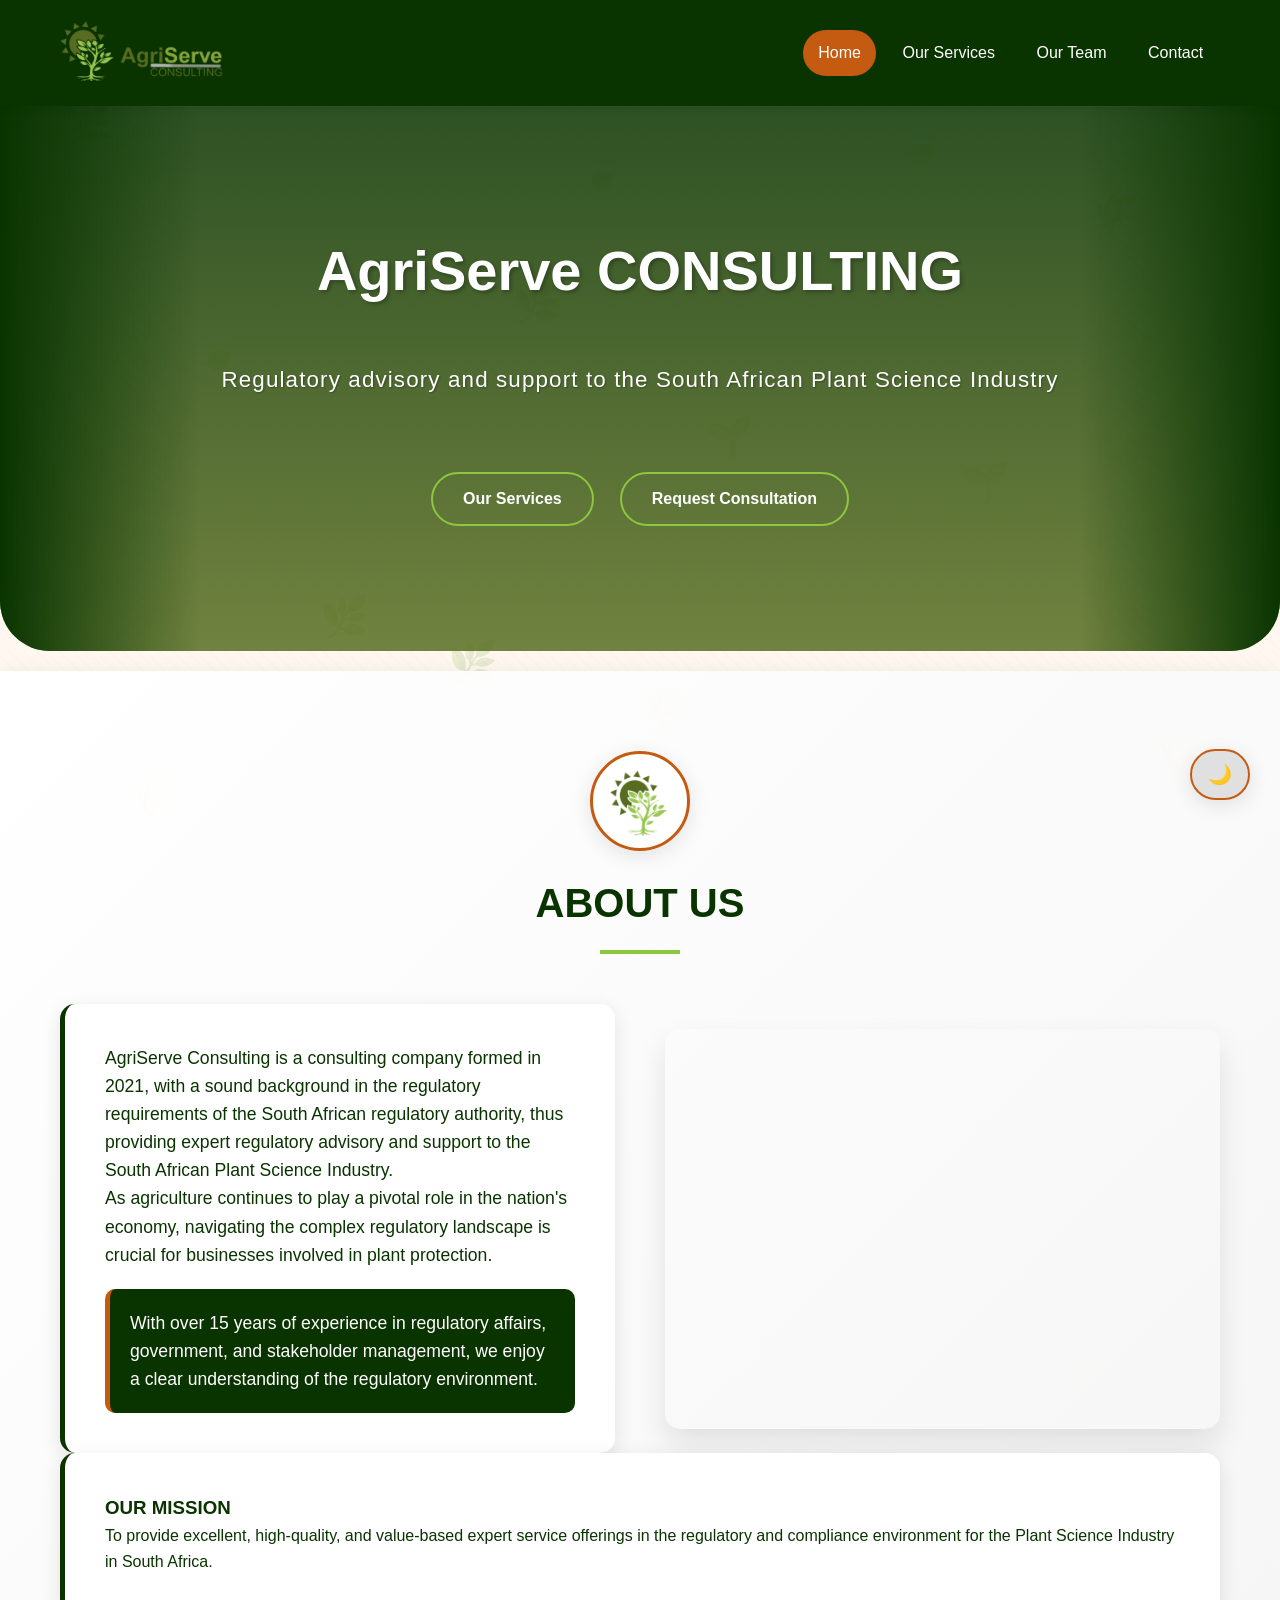
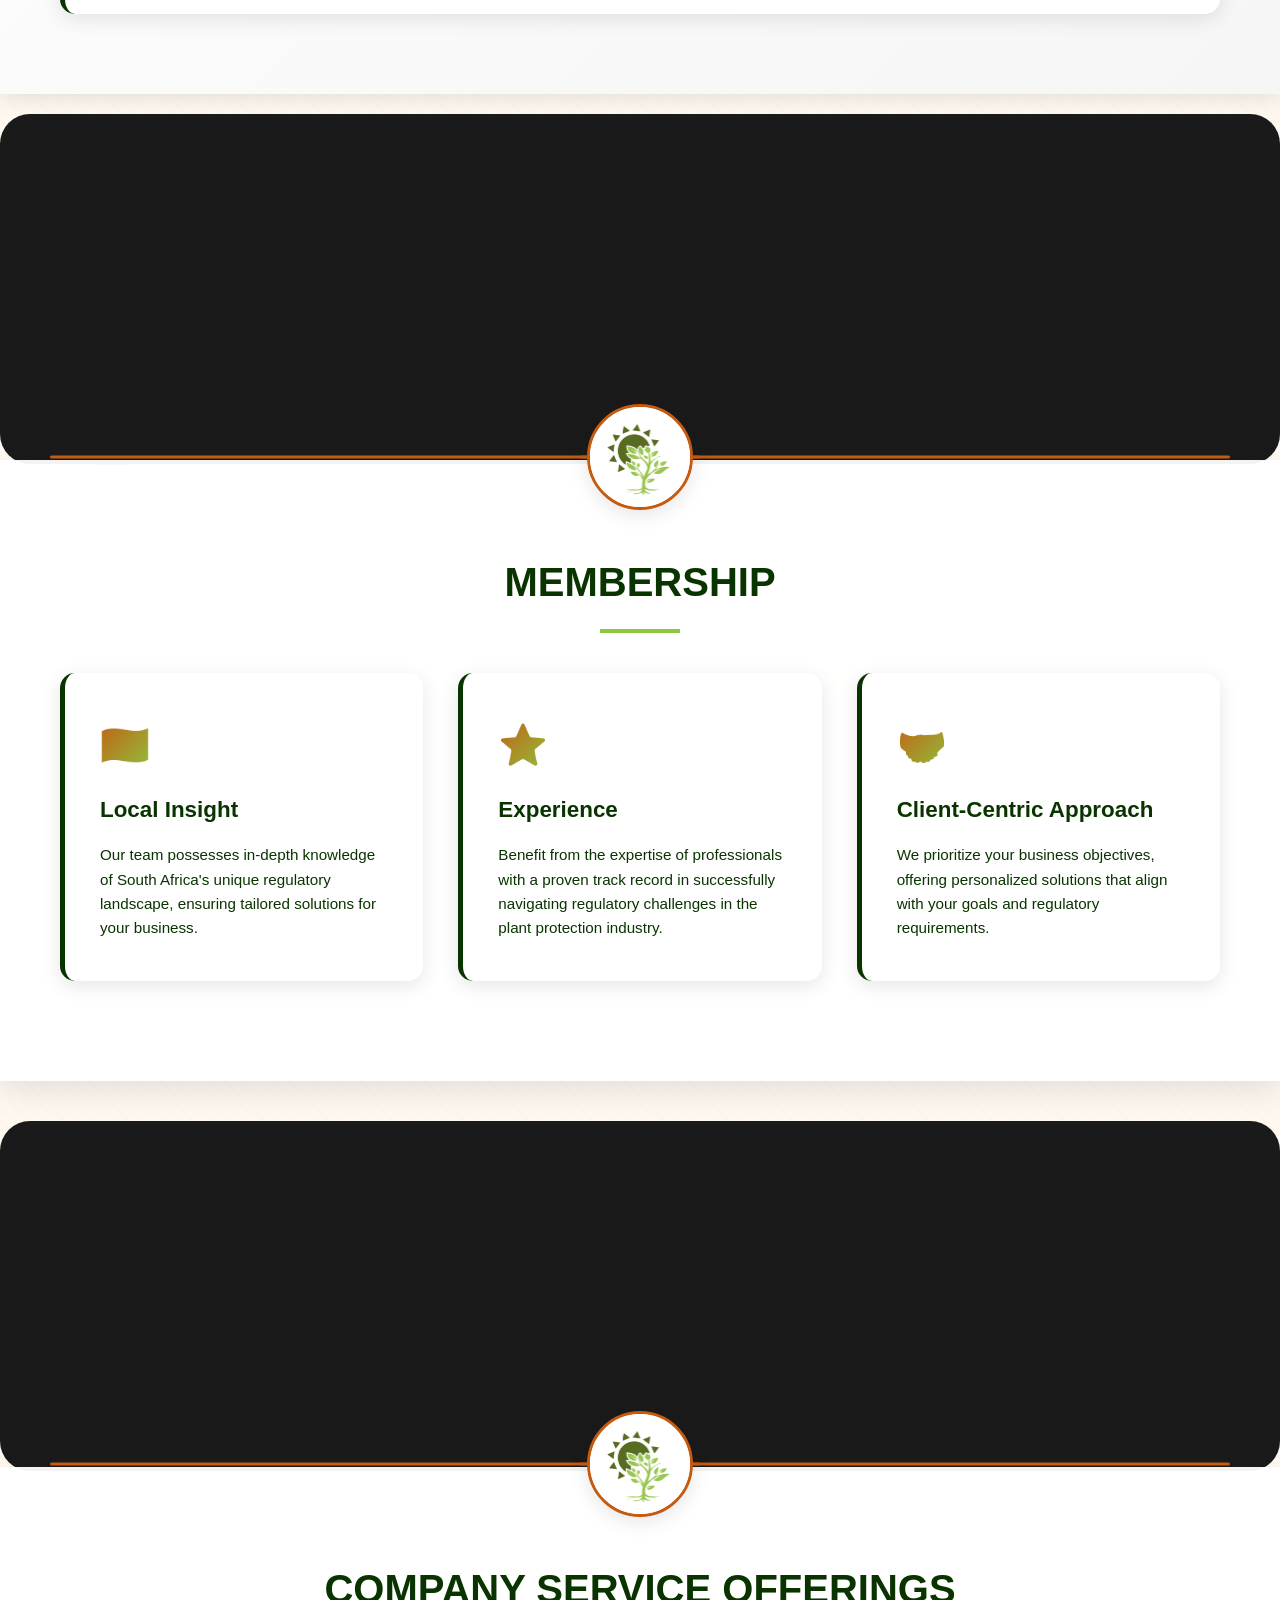
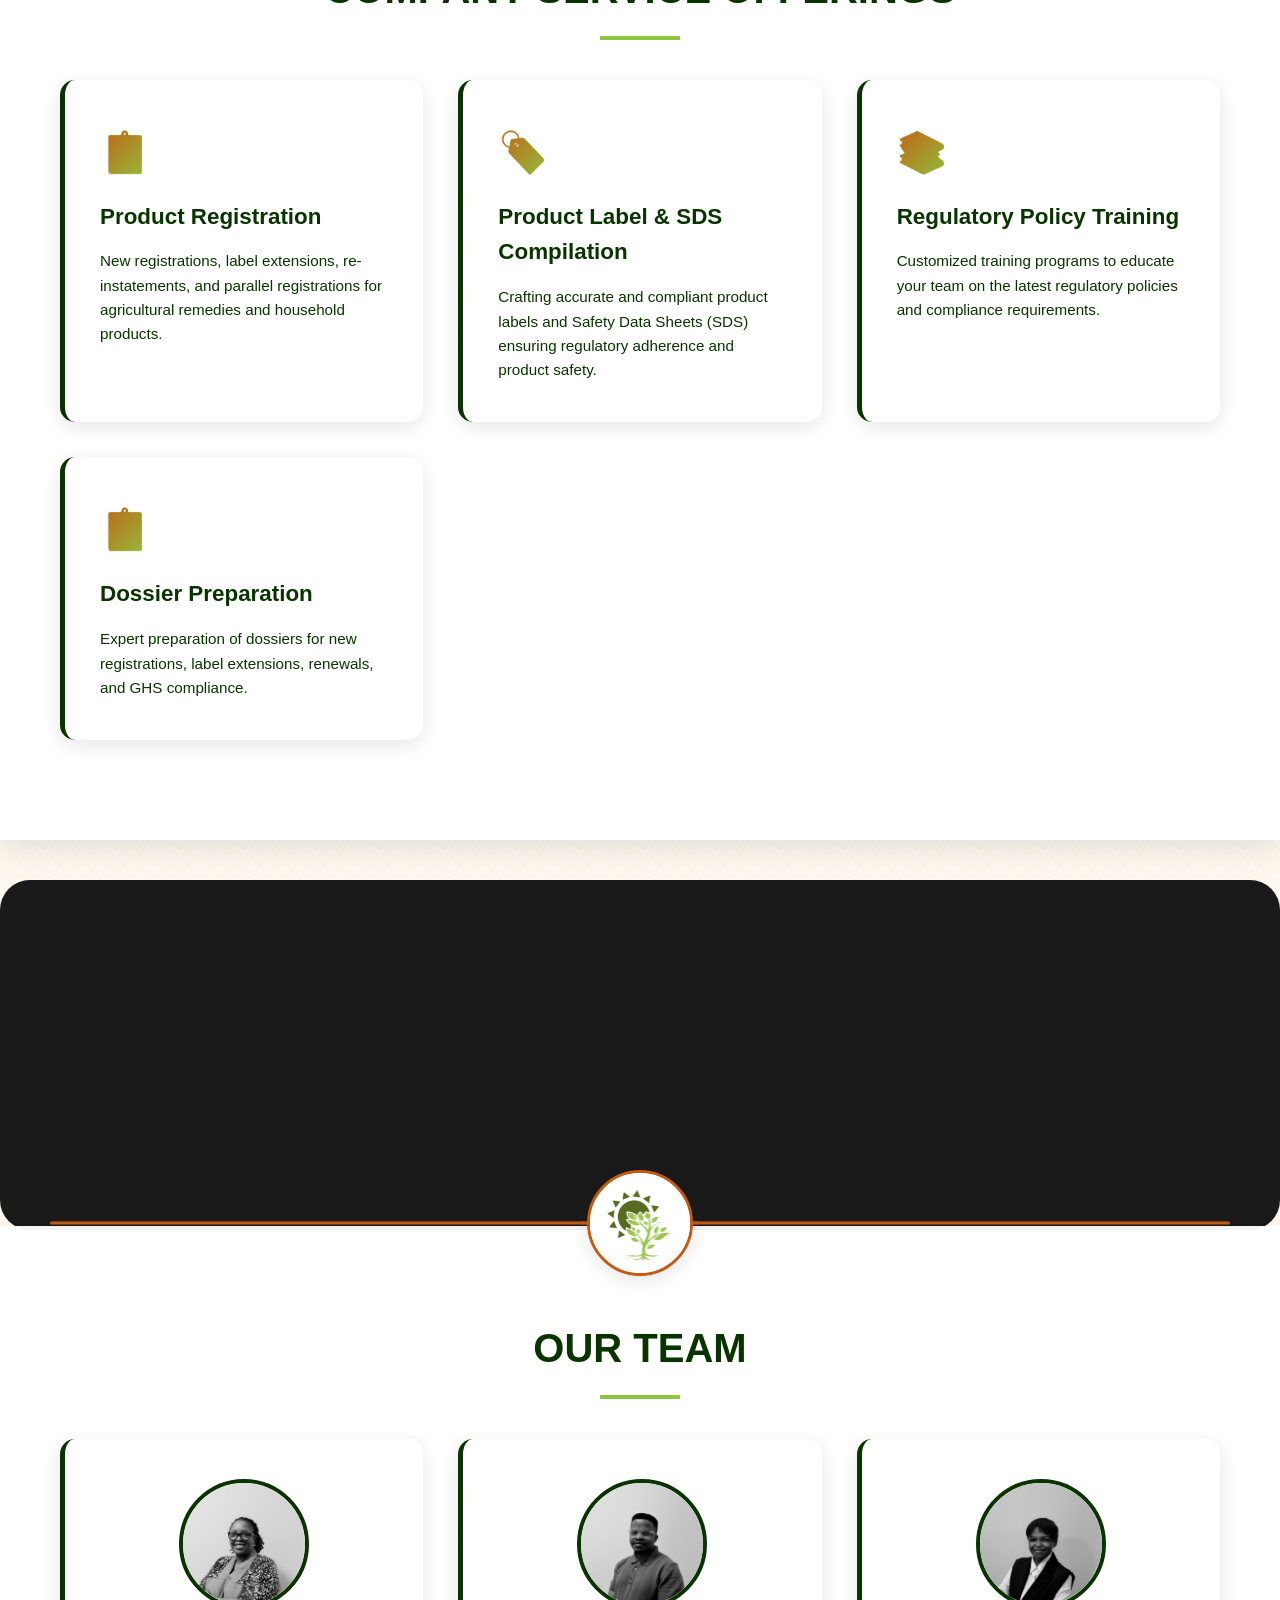
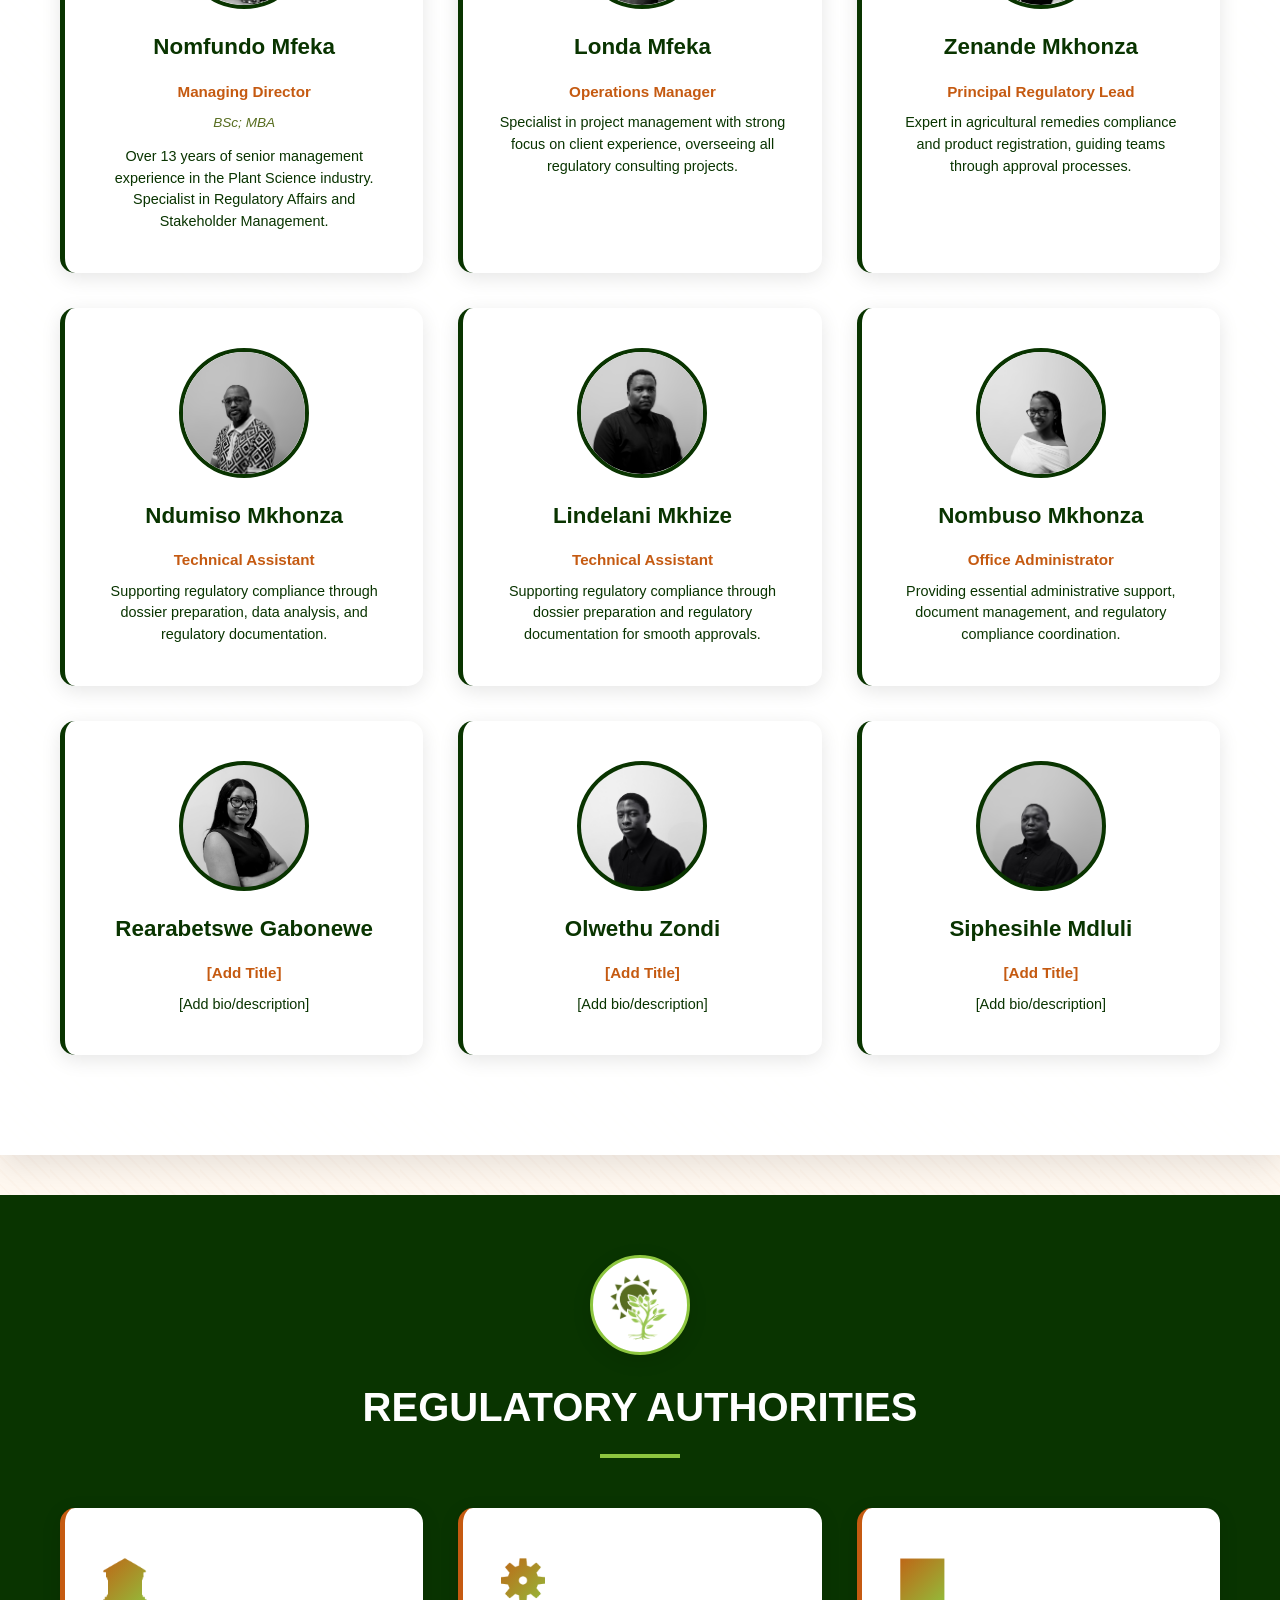
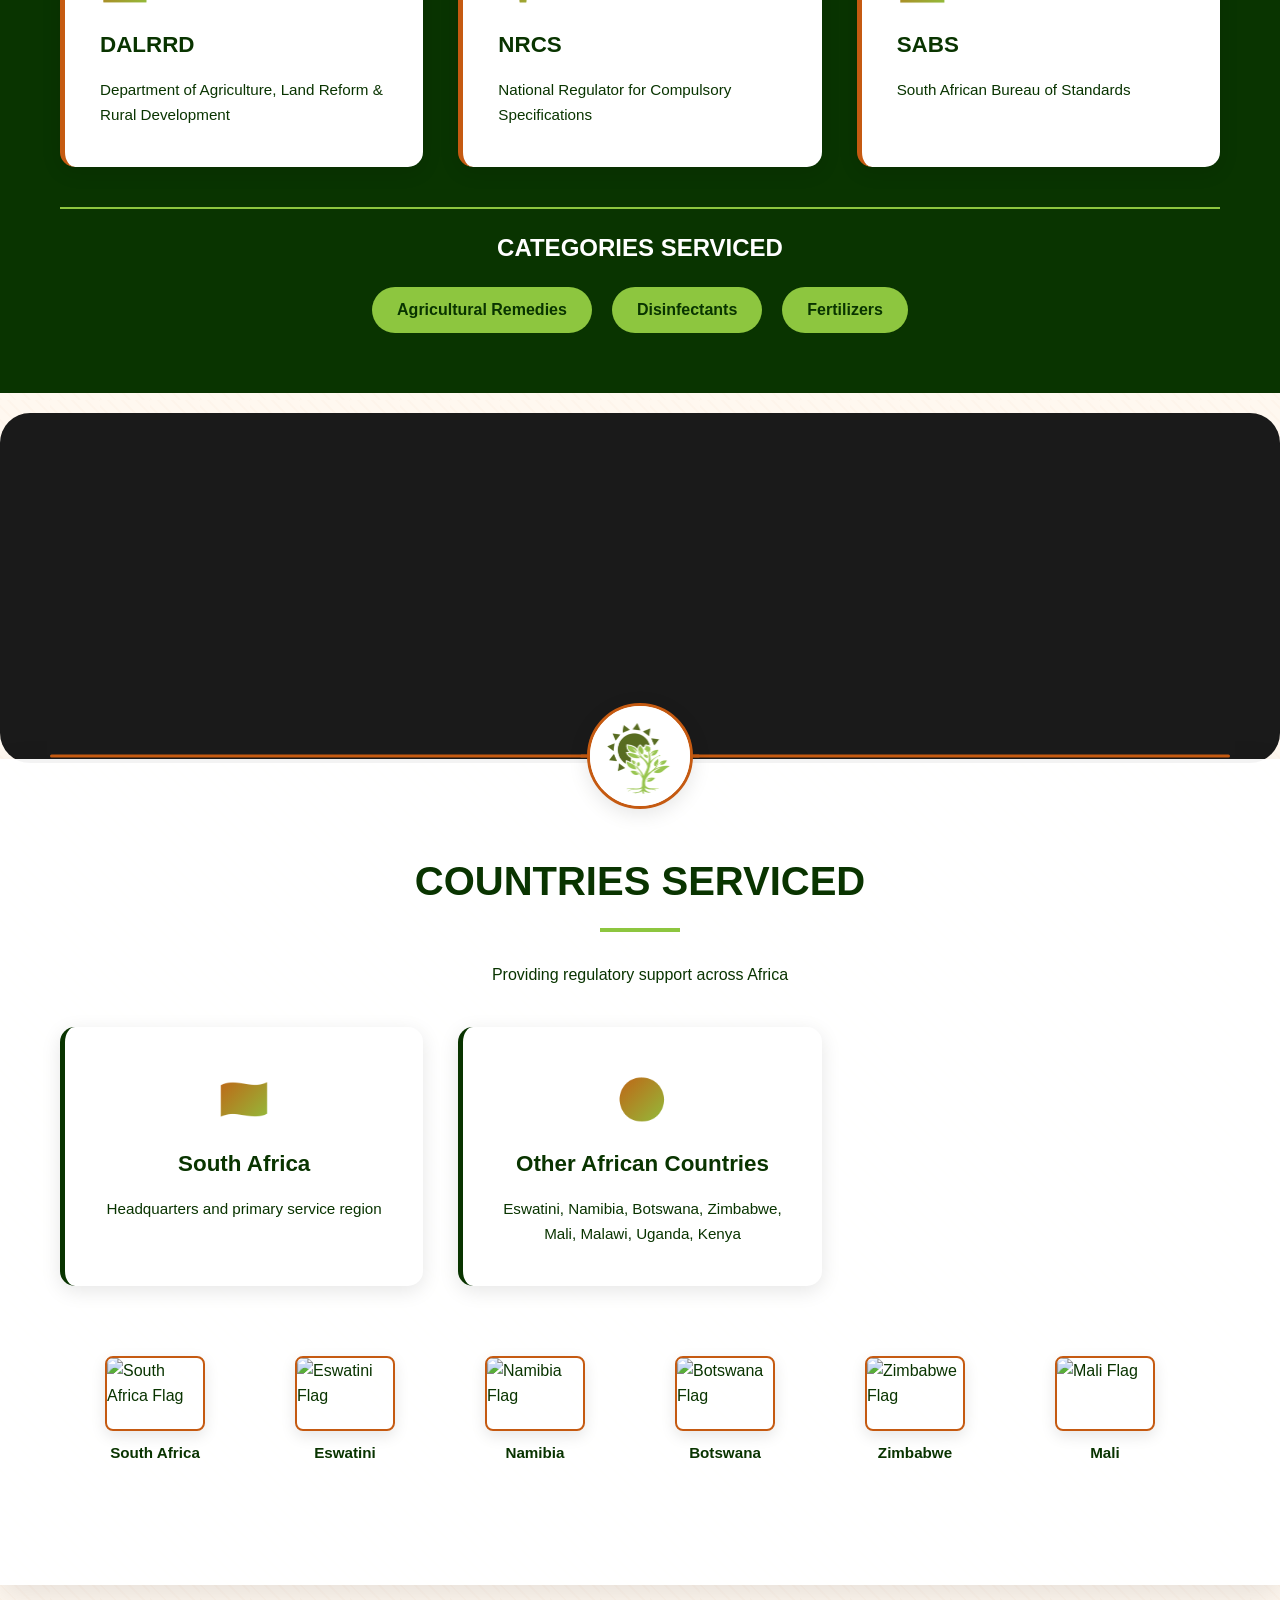
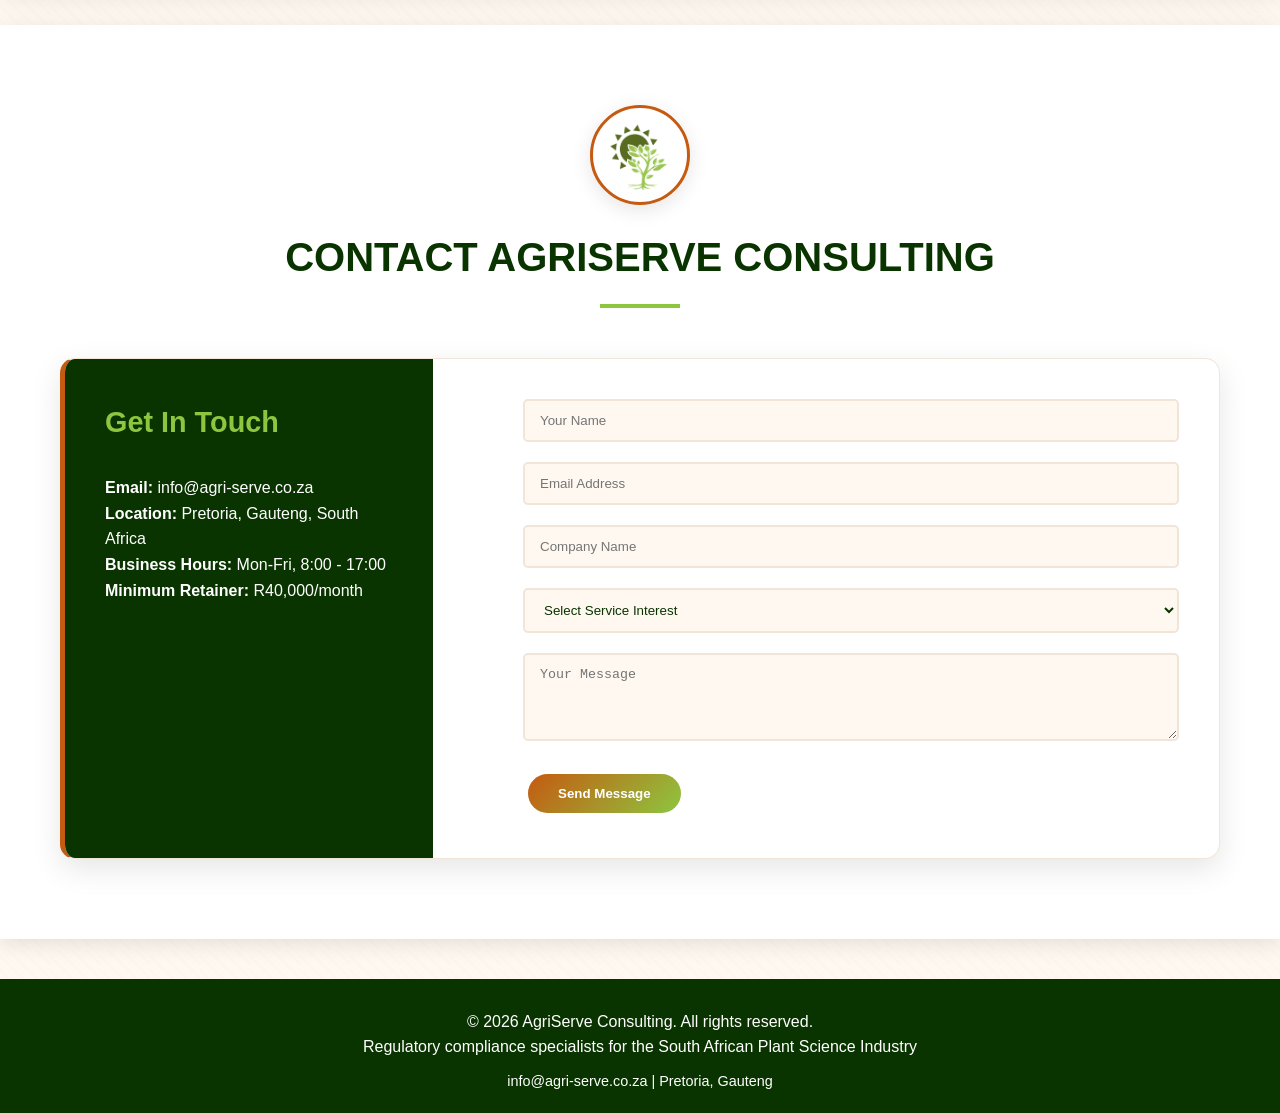
==== commit fd6b0f63: "feat: Update team section, regulatory authorities styling, and countries serviced layout - Renamed "" ====
--- a/index.html
+++ b/index.html
@@ -370,7 +370,7 @@
                         <p class="team-bio">Providing essential administrative support, document management, and regulatory compliance coordination.</p>
                     </div>
 
-                    <!-- NEW: Rearabetswe Gabonewe -->
+                    <!-- Rearabetswe Gabonewe -->
                     <div class="about-style-card team-card-about">
                         <div class="team-photo team-photo-img">
                             <img src="team/rearabetse-gabonewe.jpg" alt="Rearabetswe Gabonewe">
@@ -380,7 +380,7 @@
                         <p class="team-bio">[Add bio/description]</p>
                     </div>
 
-                    <!-- NEW: Olwethu Zondi -->
+                    <!-- Olwethu Zondi -->
                     <div class="about-style-card team-card-about">
                         <div class="team-photo team-photo-img">
                             <img src="team/olwethu-zondi.jpg" alt="Olwethu Zondi">
@@ -390,7 +390,7 @@
                         <p class="team-bio">[Add bio/description]</p>
                     </div>
 
-                    <!-- NEW: Siphesihle Mdluli -->
+                    <!-- Siphesihle Mdluli -->
                     <div class="about-style-card team-card-about">
                         <div class="team-photo team-photo-img">
                             <img src="team/siphesihle-mdluli.jpg" alt="Siphesihle Mdluli">
@@ -467,81 +467,56 @@
                 <div class="section-title-wrapper">
                     <h2>COUNTRIES SERVICED</h2>
                 </div>
-                <p style="text-align: center; margin-bottom: 40px;">Proudly serving South Africa and all SADC member states</p>
-                <div class="about-style-grid countries-grid">
-                    <div class="about-style-card country-card">
+                <p style="text-align: center; margin-bottom: 40px;">Providing regulatory support across Africa</p>
+                <div class="about-style-grid countries-grid" style="justify-content: center;">
+                    <div class="about-style-card country-card" style="text-align: center; margin: 0 auto;">
                         <div class="card-icon">🇿🇦</div>
                         <h3>South Africa</h3>
                         <p>Headquarters and primary service region</p>
                     </div>
-                    <div class="about-style-card country-card">
+                    <div class="about-style-card country-card" style="text-align: center; margin: 0 auto;">
                         <div class="card-icon">🌍</div>
-                        <h3>SADC Region</h3>
-                        <p>Angola, Botswana, DRC, Lesotho, Madagascar, Malawi, Mauritius, Mozambique, Namibia, Seychelles, Eswatini, Tanzania, Zambia, Zimbabwe</p>
+                        <h3>Other African Countries</h3>
+                        <p>Eswatini, Namibia, Botswana, Zimbabwe, Mali, Malawi, Uganda, Kenya</p>
                     </div>
                 </div>
                 <div class="flag-container">
                     <div class="flag-track">
-                        <!-- Flags -->
-                        <div class="flag-item south-africa">
+                        <div class="flag-item">
                             <img src="https://flagcdn.com/w320/za.png" alt="South Africa Flag" class="flag" loading="lazy">
                             <span class="country-name">South Africa</span>
                         </div>
                         <div class="flag-item">
-                            <img src="https://flagcdn.com/w320/ao.png" alt="Angola Flag" class="flag" loading="lazy">
-                            <span class="country-name">Angola</span>
+                            <img src="https://flagcdn.com/w320/sz.png" alt="Eswatini Flag" class="flag" loading="lazy">
+                            <span class="country-name">Eswatini</span>
+                        </div>
+                        <div class="flag-item">
+                            <img src="https://flagcdn.com/w320/na.png" alt="Namibia Flag" class="flag" loading="lazy">
+                            <span class="country-name">Namibia</span>
                         </div>
                         <div class="flag-item">
                             <img src="https://flagcdn.com/w320/bw.png" alt="Botswana Flag" class="flag" loading="lazy">
                             <span class="country-name">Botswana</span>
                         </div>
                         <div class="flag-item">
-                            <img src="https://flagcdn.com/w320/cd.png" alt="DRC Flag" class="flag" loading="lazy">
-                            <span class="country-name">DRC</span>
-                        </div>
-                        <div class="flag-item">
-                            <img src="https://flagcdn.com/w320/ls.png" alt="Lesotho Flag" class="flag" loading="lazy">
-                            <span class="country-name">Lesotho</span>
-                        </div>
-                        <div class="flag-item">
-                            <img src="https://flagcdn.com/w320/mg.png" alt="Madagascar Flag" class="flag" loading="lazy">
-                            <span class="country-name">Madagascar</span>
+                            <img src="https://flagcdn.com/w320/zw.png" alt="Zimbabwe Flag" class="flag" loading="lazy">
+                            <span class="country-name">Zimbabwe</span>
+                        </div>
+                        <div class="flag-item">
+                            <img src="https://flagcdn.com/w320/ml.png" alt="Mali Flag" class="flag" loading="lazy">
+                            <span class="country-name">Mali</span>
                         </div>
                         <div class="flag-item">
                             <img src="https://flagcdn.com/w320/mw.png" alt="Malawi Flag" class="flag" loading="lazy">
                             <span class="country-name">Malawi</span>
                         </div>
                         <div class="flag-item">
-                            <img src="https://flagcdn.com/w320/mu.png" alt="Mauritius Flag" class="flag" loading="lazy">
-                            <span class="country-name">Mauritius</span>
-                        </div>
-                        <div class="flag-item">
-                            <img src="https://flagcdn.com/w320/mz.png" alt="Mozambique Flag" class="flag" loading="lazy">
-                            <span class="country-name">Mozambique</span>
-                        </div>
-                        <div class="flag-item">
-                            <img src="https://flagcdn.com/w320/na.png" alt="Namibia Flag" class="flag" loading="lazy">
-                            <span class="country-name">Namibia</span>
-                        </div>
-                        <div class="flag-item">
-                            <img src="https://flagcdn.com/w320/sc.png" alt="Seychelles Flag" class="flag" loading="lazy">
-                            <span class="country-name">Seychelles</span>
-                        </div>
-                        <div class="flag-item">
-                            <img src="https://flagcdn.com/w320/sz.png" alt="Eswatini Flag" class="flag" loading="lazy">
-                            <span class="country-name">Eswatini</span>
-                        </div>
-                        <div class="flag-item">
-                            <img src="https://flagcdn.com/w320/tz.png" alt="Tanzania Flag" class="flag" loading="lazy">
-                            <span class="country-name">Tanzania</span>
-                        </div>
-                        <div class="flag-item">
-                            <img src="https://flagcdn.com/w320/zm.png" alt="Zambia Flag" class="flag" loading="lazy">
-                            <span class="country-name">Zambia</span>
-                        </div>
-                        <div class="flag-item">
-                            <img src="https://flagcdn.com/w320/zw.png" alt="Zimbabwe Flag" class="flag" loading="lazy">
-                            <span class="country-name">Zimbabwe</span>
+                            <img src="https://flagcdn.com/w320/ug.png" alt="Uganda Flag" class="flag" loading="lazy">
+                            <span class="country-name">Uganda</span>
+                        </div>
+                        <div class="flag-item">
+                            <img src="https://flagcdn.com/w320/ke.png" alt="Kenya Flag" class="flag" loading="lazy">
+                            <span class="country-name">Kenya</span>
                         </div>
                     </div>
                 </div>
--- a/style.css
+++ b/style.css
@@ -253,24 +253,90 @@
     position: relative;
     z-index: 1;
     margin: 20px 0;
-    border: none;
+}
+
+.authorities .section-title-wrapper h2 {
+    color: white;
+}
+
+/* Make the circular logo border light green */
+.authorities .section-logo {
+    border-color: #8DC63F;
+}
+
+/* Regulatory authorities cards - orangish border, changes to green on hover */
+.authorities .about-style-card {
+    border-left-color: #C55A11;
+}
+
+.authorities .about-style-card:hover {
+    border-left-color: #8DC63F;
+}
+
+/* Change "CATEGORIES SERVICED" text to white */
+.categories-serviced h3 {
+    margin-bottom: 20px;
+    font-size: 1.5rem;
+    color: white;
+}
+
+.authorities-grid {
+    display: flex;
+    justify-content: center;
+    gap: 50px;
+    flex-wrap: wrap;
+    margin: 40px 0;
+}
+
+.categories-serviced {
+    text-align: center;
+    margin-top: 40px;
+    padding-top: 20px;
+    border-top: 2px solid #8DC63F;
+}
+
+.category-tags {
+    display: flex;
+    justify-content: center;
+    gap: 20px;
+    flex-wrap: wrap;
+}
+
+.category-tag {
+    padding: 10px 25px;
+    background: #8DC63F;
+    color: #093400;
+    border-radius: 50px;
+    font-weight: 600;
+    transition: all 0.3s ease;
+}
+
+.category-tag:hover {
+    transform: translateY(-3px) scale(1.05);
+    background: #C55A11;
+    color: white;
 }
 
 /* Countries Section - Consistent Spacing */
 .countries-section {
     padding: 60px 0;
-    background: rgba(255, 255, 255, 0.9);
+    background: rgba(255, 255, 255, 0.95);
     margin: 20px 0;
     box-shadow: 0 5px 20px var(--shadow-color);
     text-align: center;
     overflow: hidden;
-    border: none;
+}
+
+.countries-section p {
+    margin-bottom: 40px;
+    color: var(--text-secondary);
+    font-size: 1.1rem;
 }
 
 /* Contact Section - Consistent Spacing */
 .contact-section {
     padding: 80px 0;
-    background: rgba(255, 255, 255, 0.9);
+    background: rgba(255, 255, 255, 0.95);
     margin: 20px 0 40px;
     box-shadow: 0 5px 20px var(--shadow-color);
     border: none;
@@ -1346,72 +1412,6 @@
     line-height: 1.5;
 }
 
-/* ===== AUTHORITIES SECTION ===== */
-.authorities {
-    padding: 60px 0;
-    background: #093400;
-    color: white;
-    position: relative;
-    z-index: 1;
-    margin: 20px 0;
-}
-
-.authorities .section-title-wrapper h2 {
-    color: white;
-}
-
-/* Regulatory authorities cards - orangish border, changes to green on hover */
-.authorities .about-style-card {
-    border-left-color: #C55A11;
-}
-
-.authorities .about-style-card:hover {
-    border-left-color: #8DC63F;
-}
-
-.authorities-grid {
-    display: flex;
-    justify-content: center;
-    gap: 50px;
-    flex-wrap: wrap;
-    margin: 40px 0;
-}
-
-.categories-serviced {
-    text-align: center;
-    margin-top: 40px;
-    padding-top: 20px;
-    border-top: 2px solid #8DC63F;
-}
-
-.categories-serviced h3 {
-    margin-bottom: 20px;
-    font-size: 1.5rem;
-    color: #8DC63F;
-}
-
-.category-tags {
-    display: flex;
-    justify-content: center;
-    gap: 20px;
-    flex-wrap: wrap;
-}
-
-.category-tag {
-    padding: 10px 25px;
-    background: #8DC63F;
-    color: #093400;
-    border-radius: 50px;
-    font-weight: 600;
-    transition: all 0.3s ease;
-}
-
-.category-tag:hover {
-    transform: translateY(-3px) scale(1.05);
-    background: #C55A11;
-    color: white;
-}
-
 /* ===== COUNTRIES SECTION ===== */
 .countries-section {
     padding: 60px 0;
@@ -1428,6 +1428,23 @@
     font-size: 1.1rem;
 }
 
+/* Center the text cards in COUNTRIES SERVICED */
+.countries-grid {
+    display: grid;
+    grid-template-columns: repeat(auto-fit, minmax(280px, 1fr));
+    gap: 30px;
+    margin: 40px 0;
+    justify-content: center;
+    align-items: stretch;
+}
+
+.country-card {
+    text-align: center;
+    max-width: 400px;
+    margin: 0 auto;
+    width: 100%;
+}
+
 /* ===== FLAG CONTAINER ===== */
 .flag-container {
     position: relative;
@@ -1457,7 +1474,7 @@
     flex-direction: column;
     align-items: center;
     margin: 0 25px;
-    min-width: 120px;
+    min-width: 140px;
     transition: transform 0.3s ease;
 }
 
@@ -1466,8 +1483,8 @@
 }
 
 .flag {
-    width: 80px;
-    height: 60px;
+    width: 100px;
+    height: 75px;
     object-fit: cover;
     border-radius: 8px;
     box-shadow: 0 5px 15px var(--shadow-color);
@@ -1486,6 +1503,21 @@
     color: var(--text-primary);
     font-size: 0.95rem;
     text-align: center;
+}
+
+/* Mobile adjustments for flags */
+@media (max-width: 768px) {
+    .flag-item {
+        min-width: 100px;
+        margin: 0 15px;
+    }
+    .flag {
+        width: 70px;
+        height: 52px;
+    }
+    .country-name {
+        font-size: 0.75rem;
+    }
 }
 
 /* ===== PAGE HEADER ===== */
@@ -1848,20 +1880,6 @@
         padding: 25px 20px;
     }
     
-    .flag-item {
-        min-width: 80px;
-        margin: 0 10px;
-    }
-    
-    .flag {
-        width: 55px;
-        height: 40px;
-    }
-    
-    .country-name {
-        font-size: 0.7rem;
-    }
-    
     footer {
         padding: 20px 15px;
     }
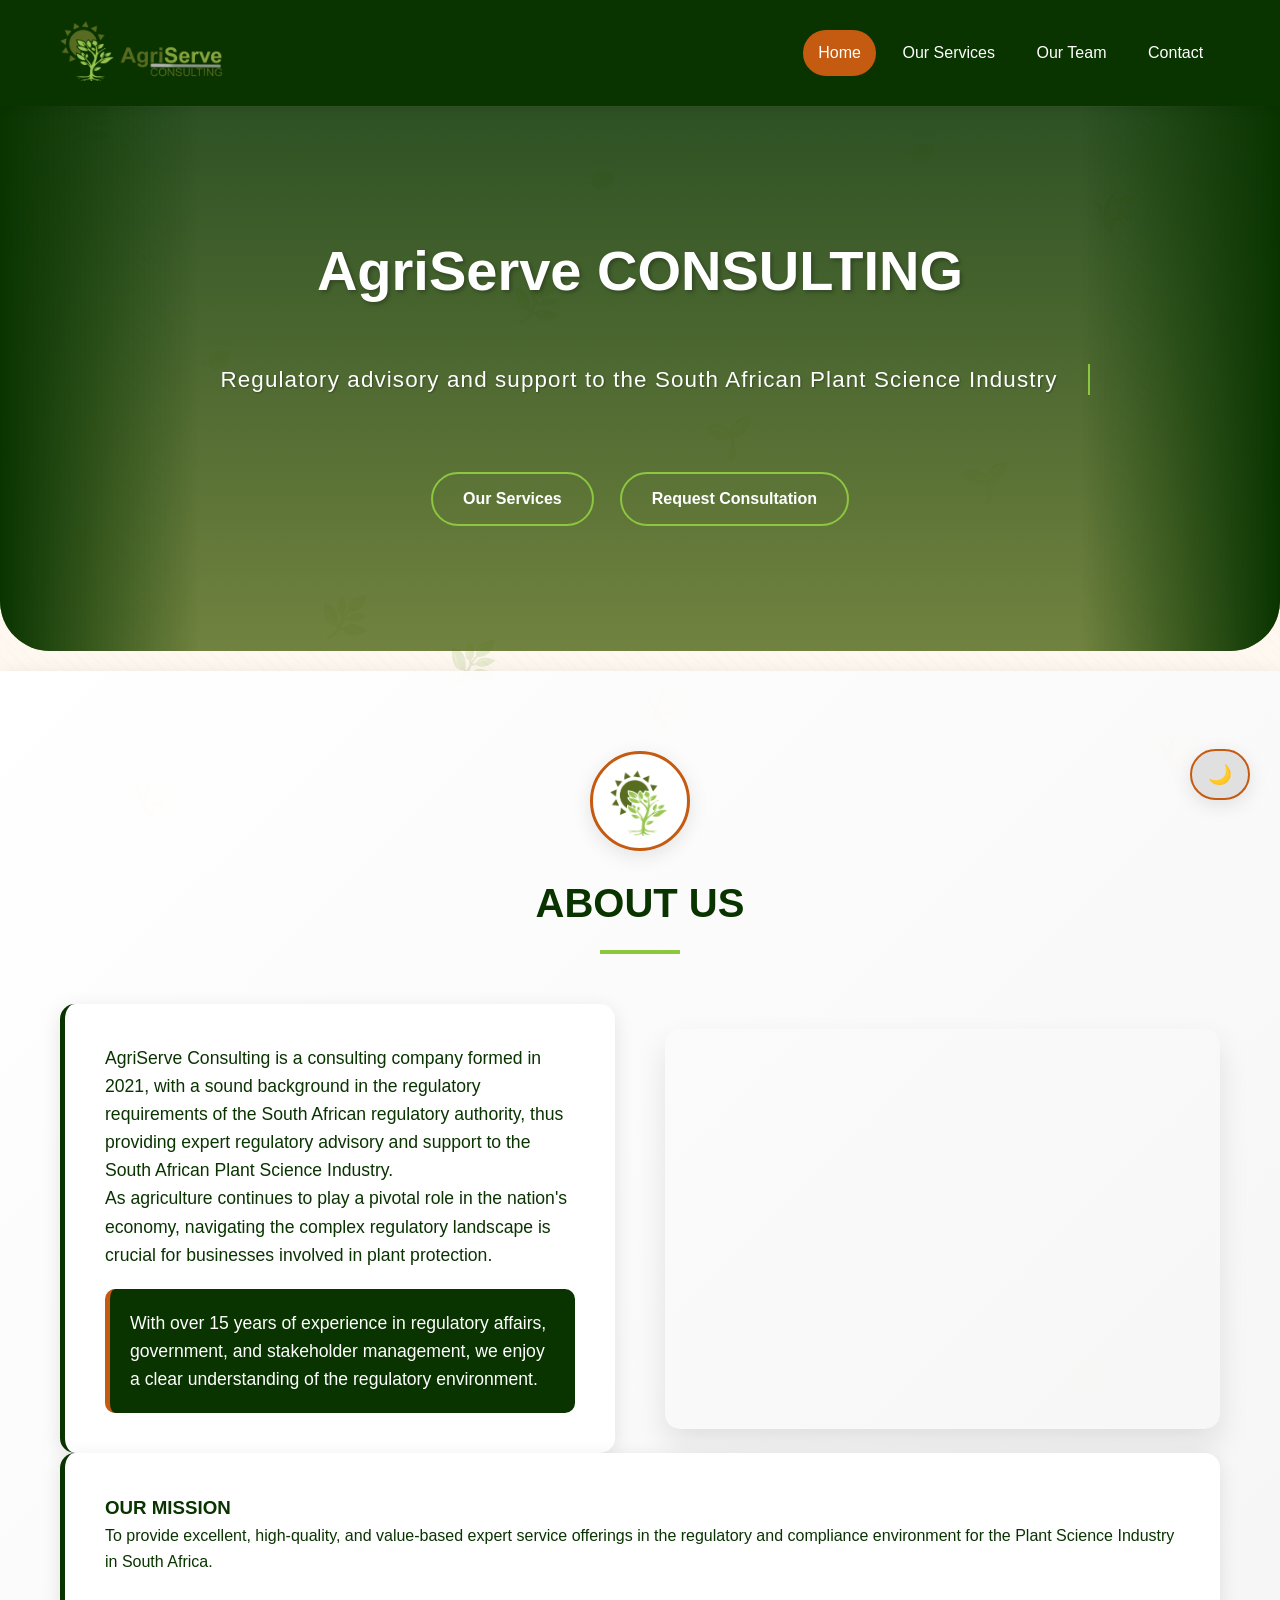
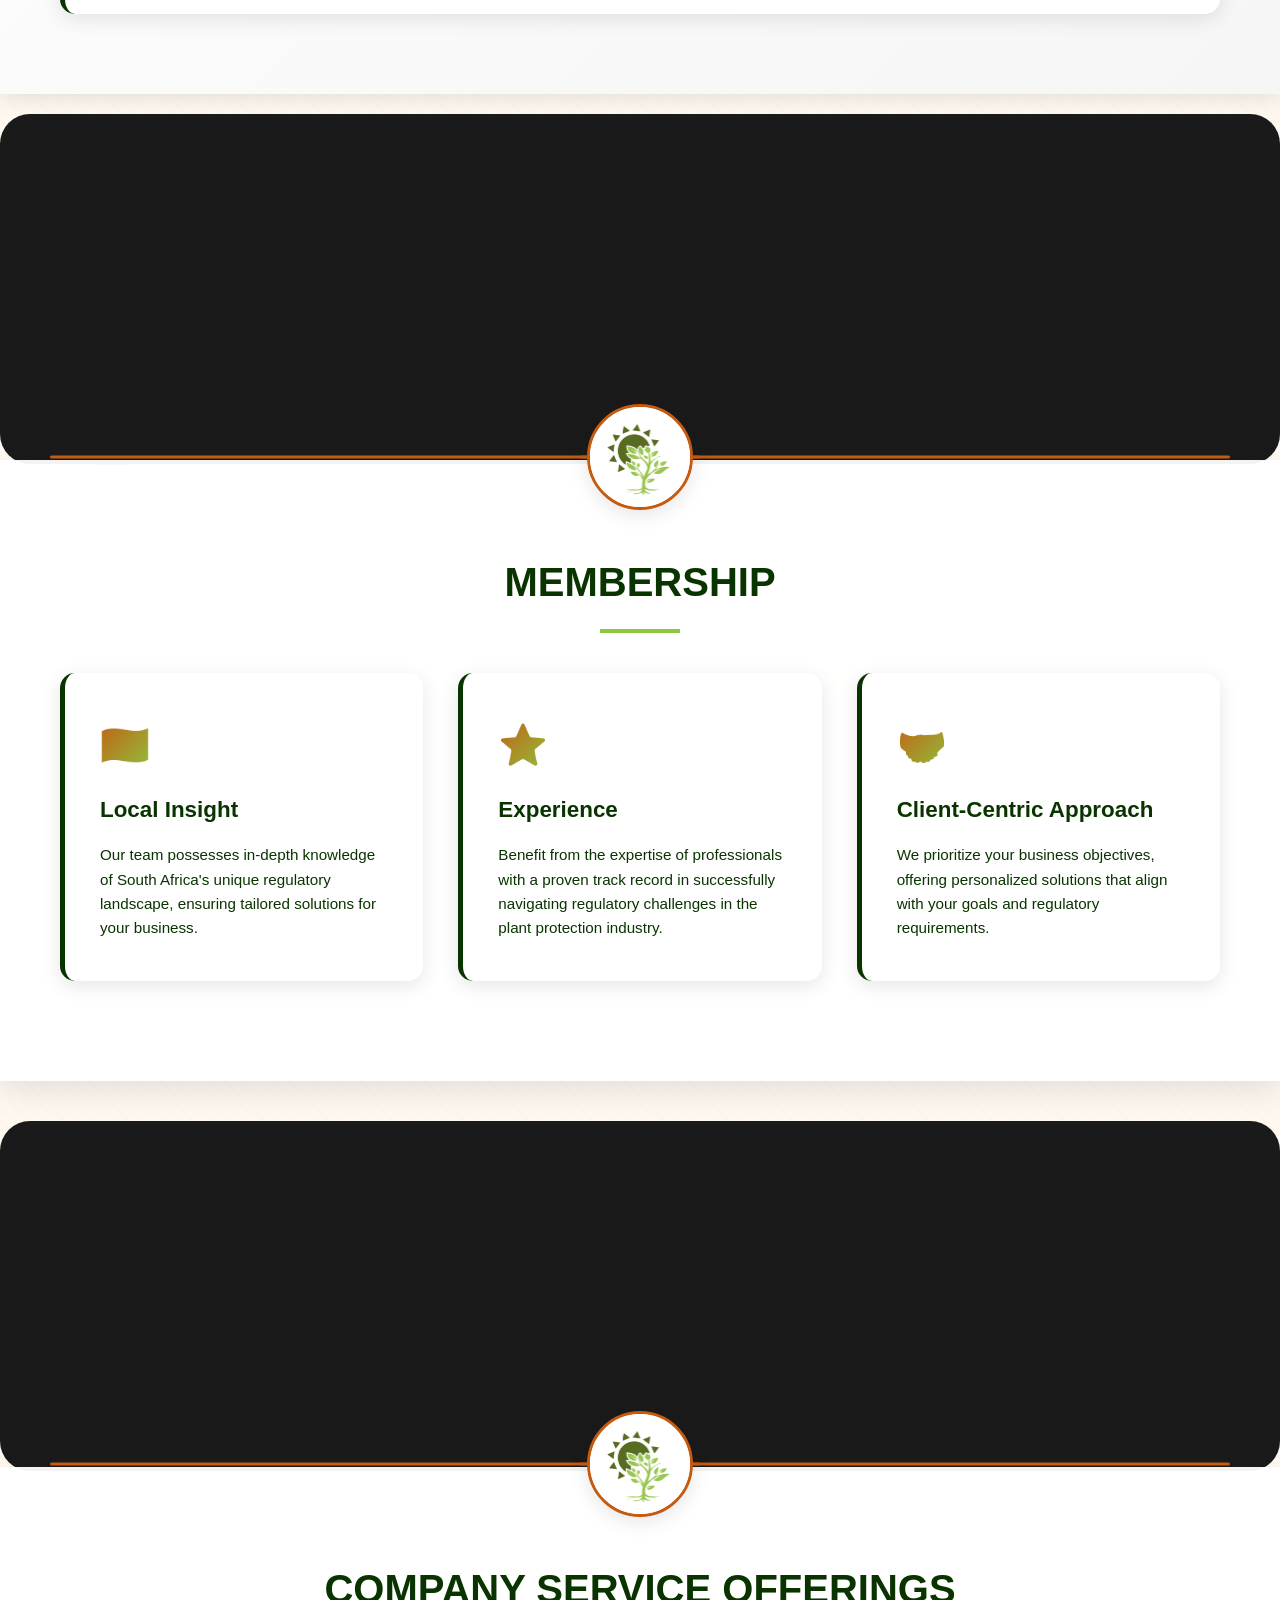
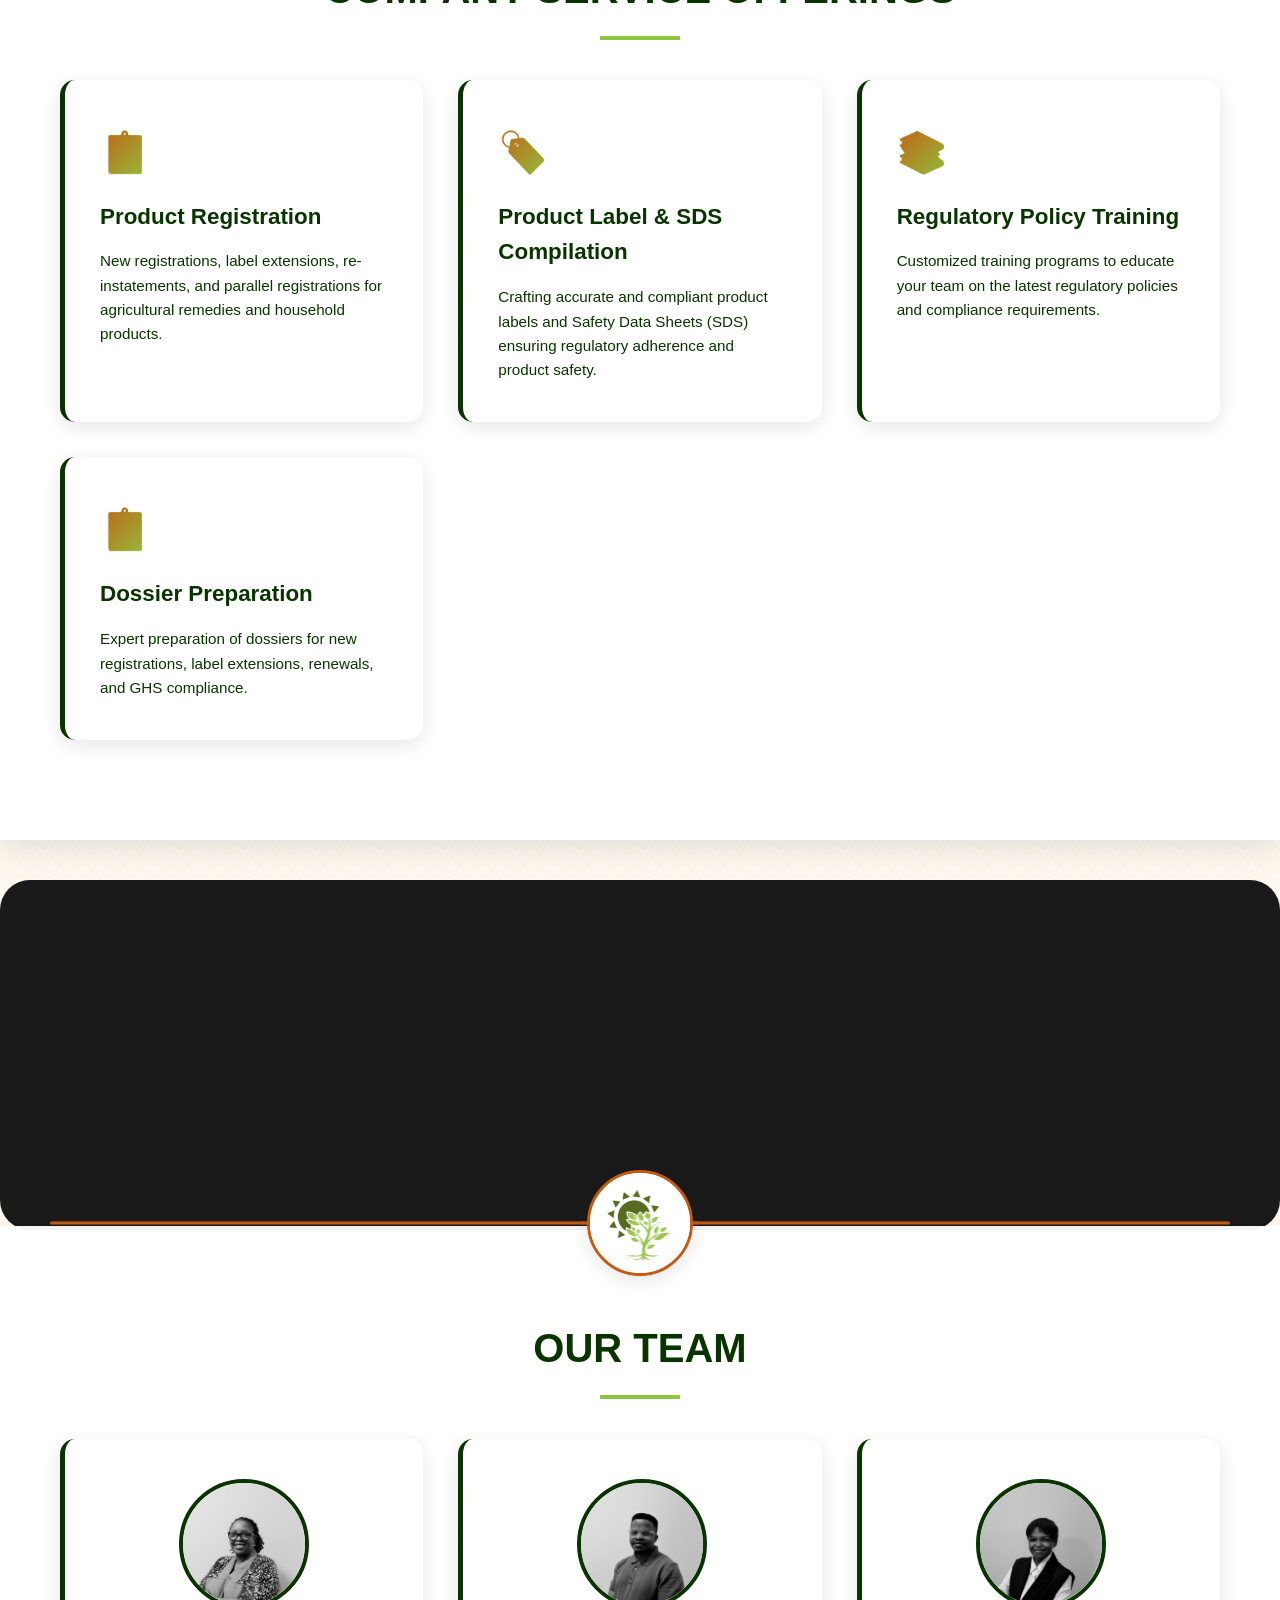
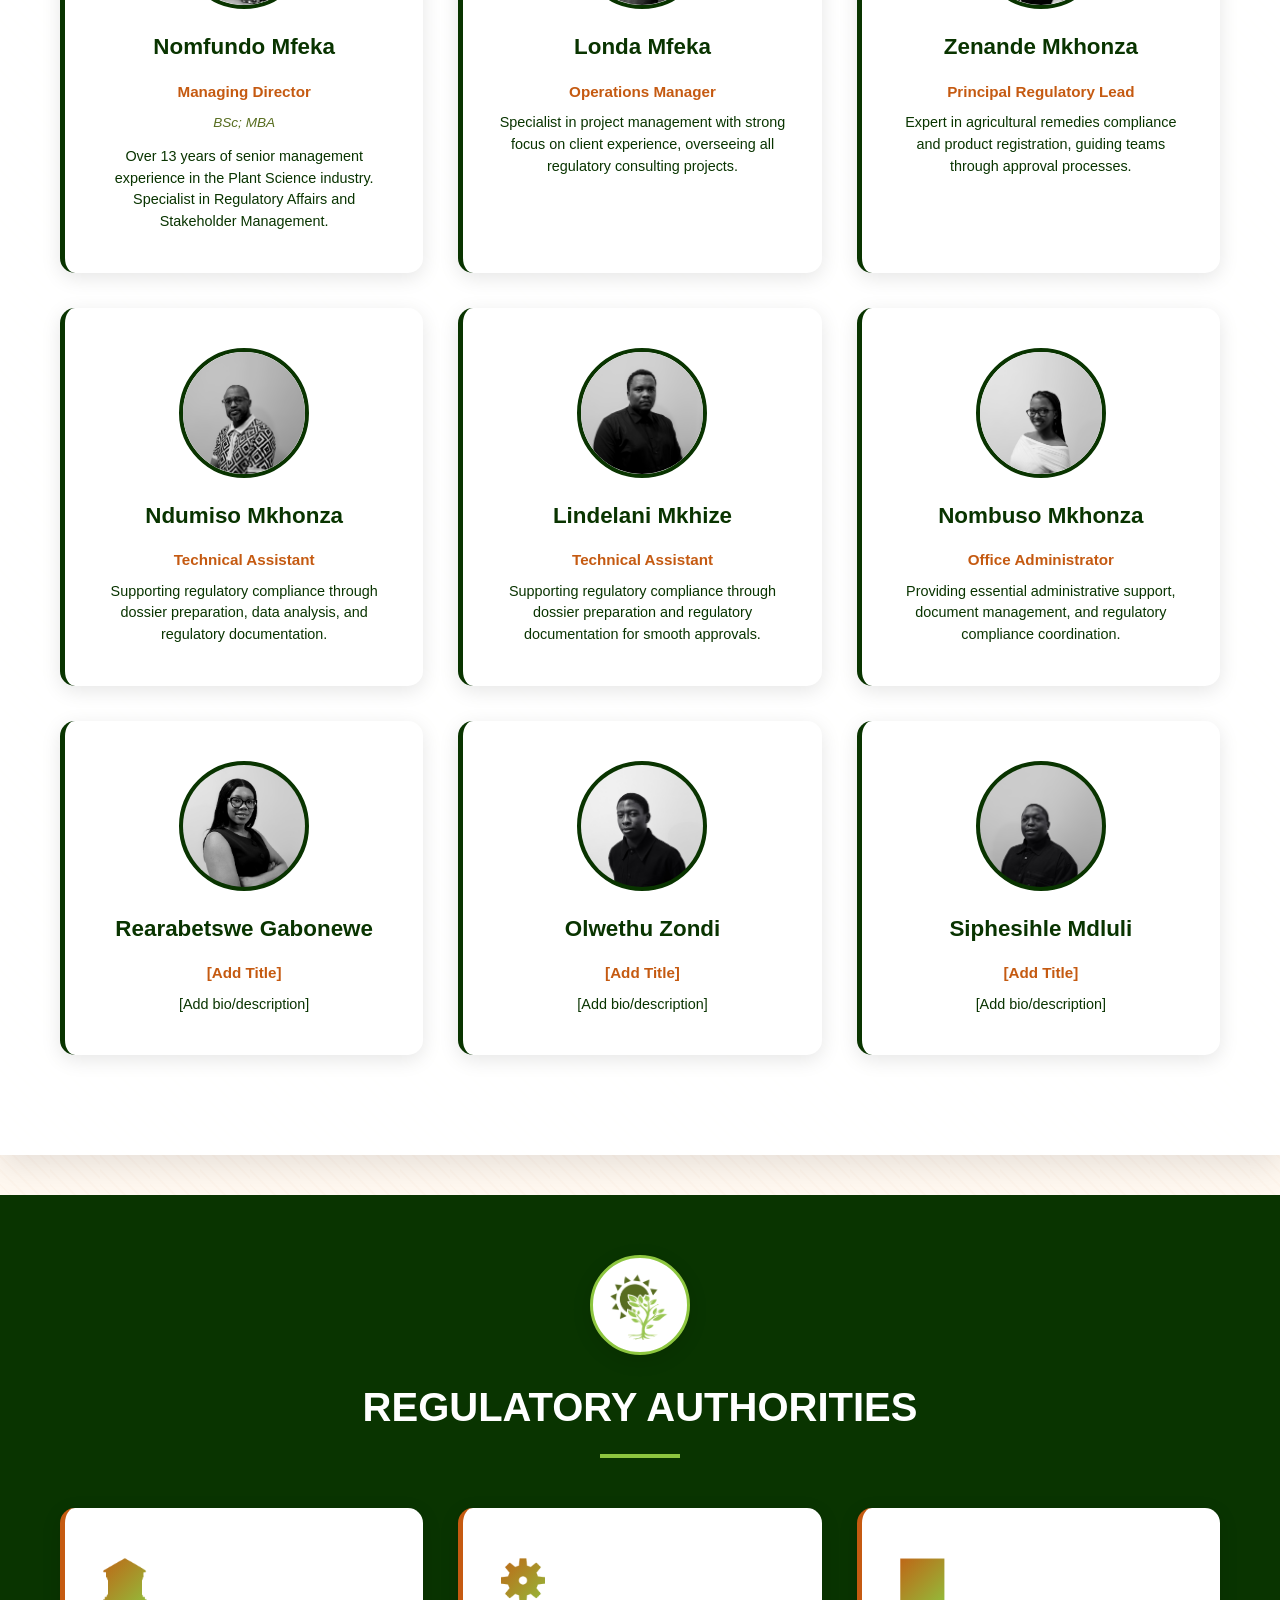
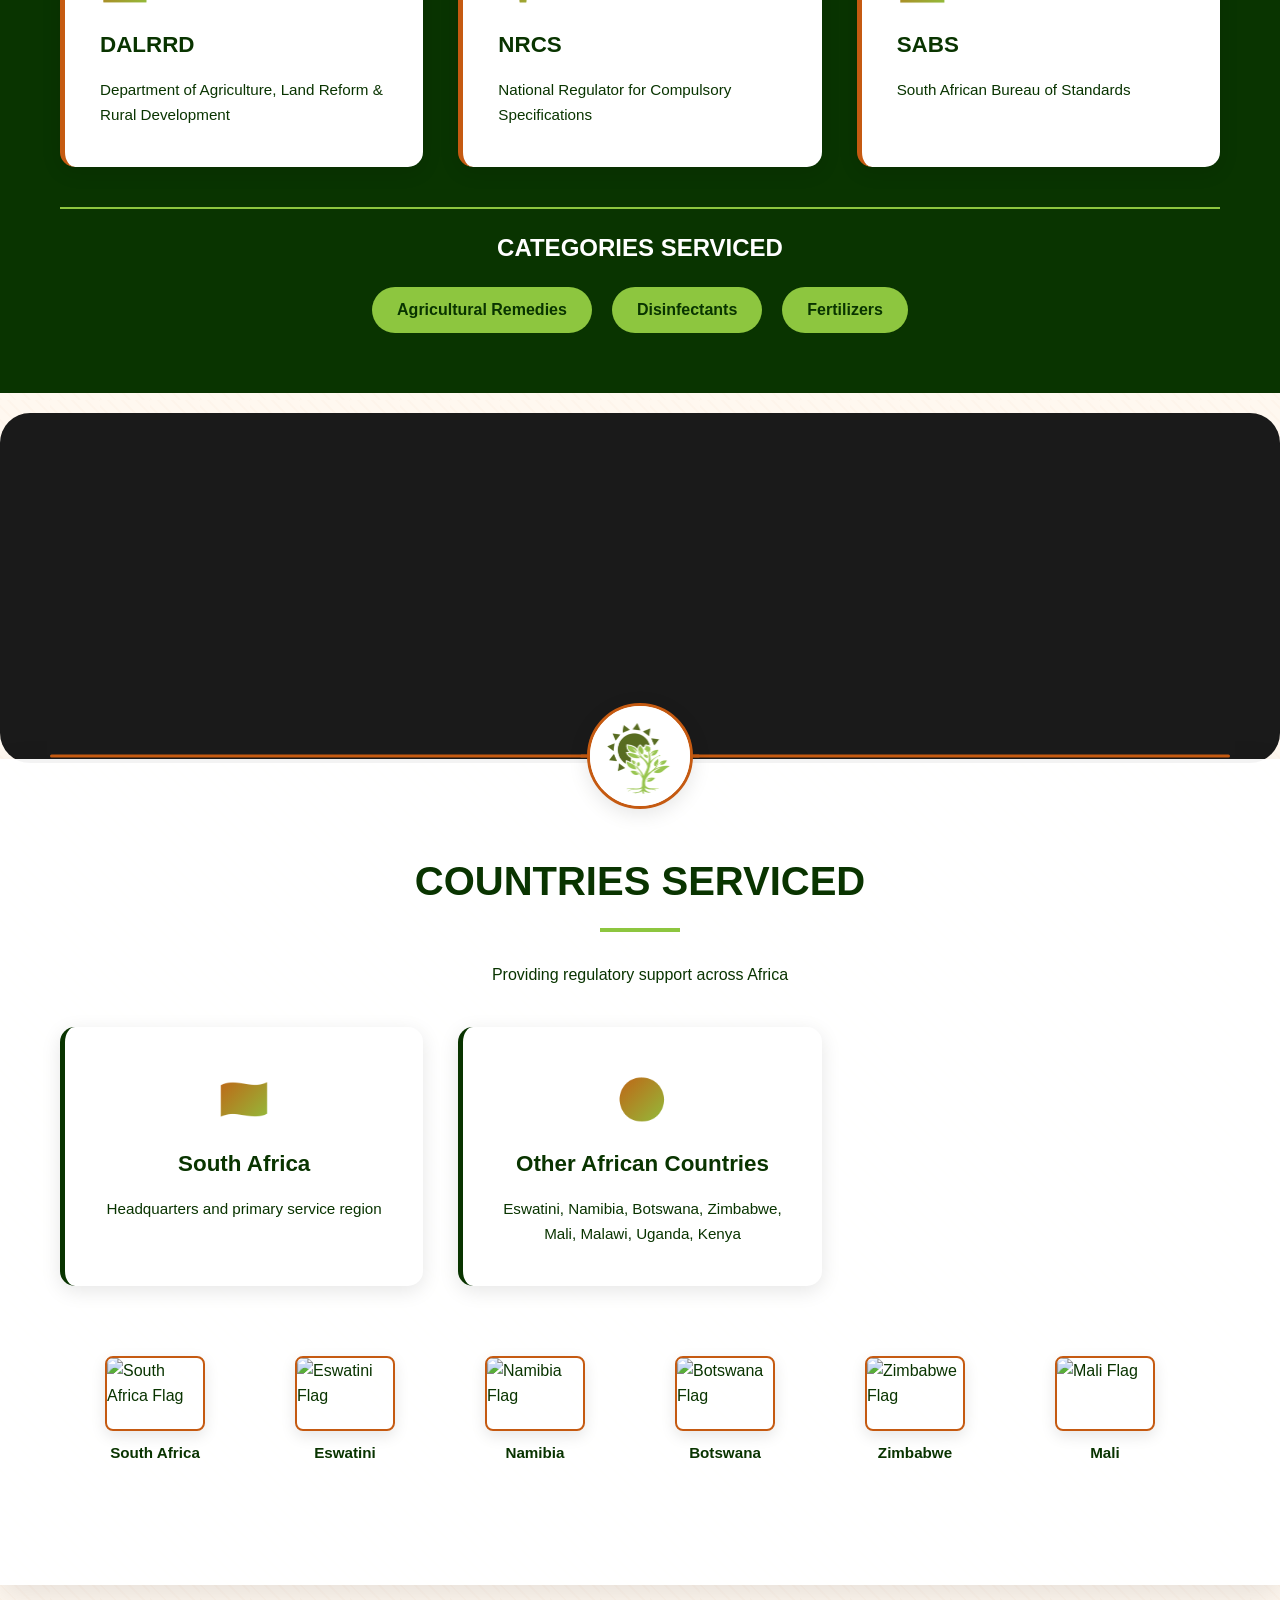
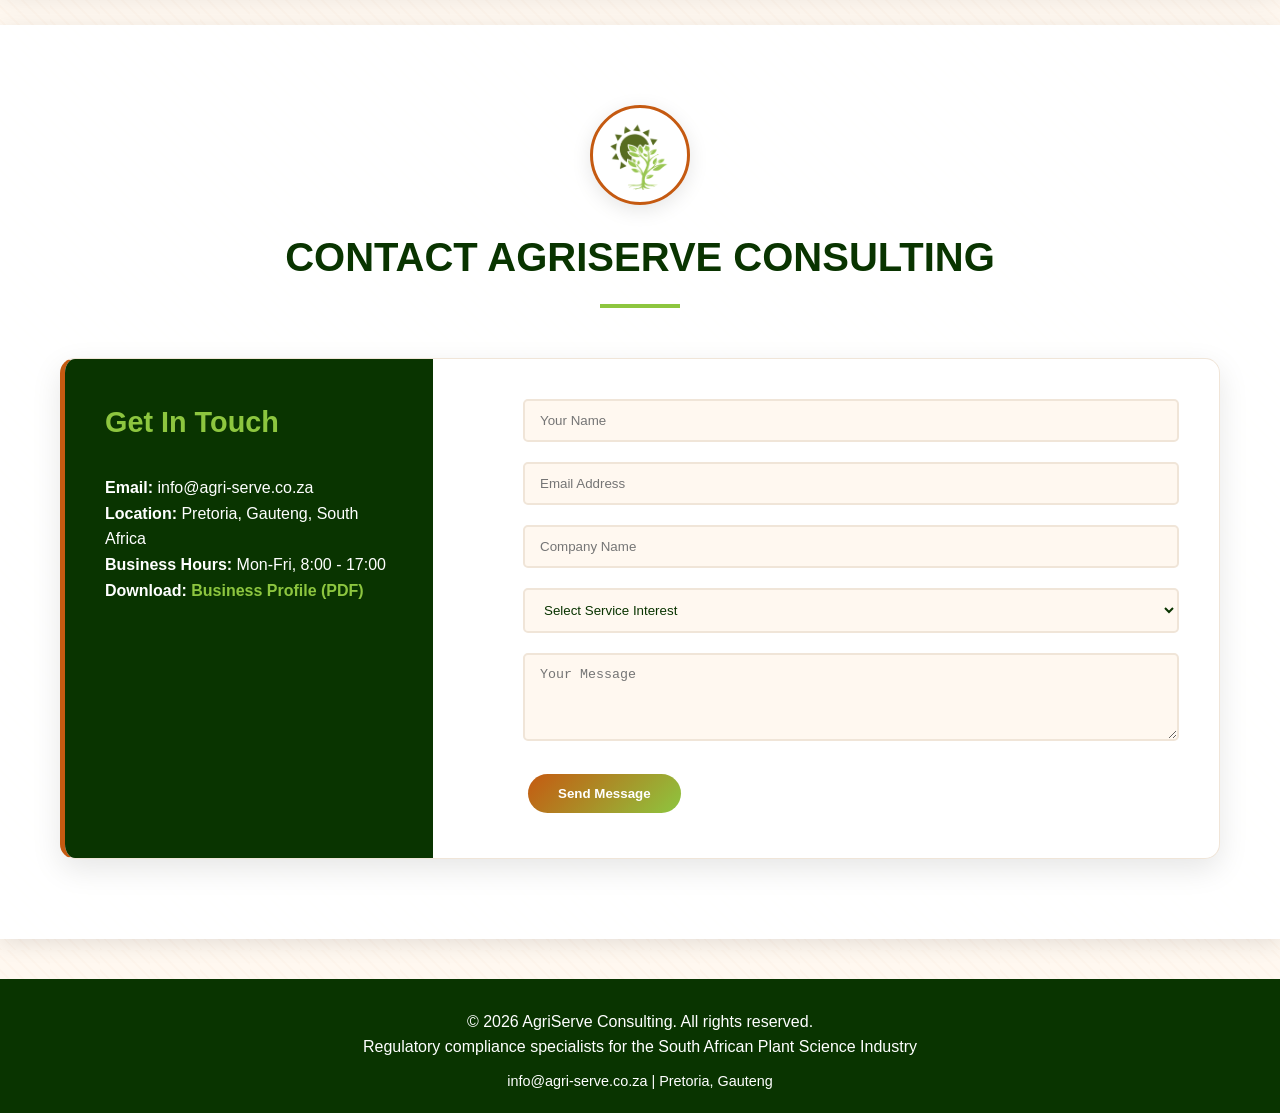
==== commit 2978369f: "docs: Replace minimum retainer with downloadable business profile link in contact section" ====
--- a/index.html
+++ b/index.html
@@ -524,7 +524,7 @@
         </div>
     </div>
 
-    <!-- Contact Section - WITH LOGO and orangish left border -->
+    <!-- Contact Section - WITH LOGO, orangish left border, and download link -->
     <section class="contact-section" id="contact">
         <div class="container">
             <div class="section-title-wrapper">
@@ -537,7 +537,7 @@
                     <p><strong>Email:</strong> info@agri-serve.co.za</p>
                     <p><strong>Location:</strong> Pretoria, Gauteng, South Africa</p>
                     <p><strong>Business Hours:</strong> Mon-Fri, 8:00 - 17:00</p>
-                    <p><strong>Minimum Retainer:</strong> R40,000/month</p>
+                    <p><strong>Download:</strong> <a href="AgriServe Business Profile.pdf" download class="download-link">Business Profile (PDF)</a></p>
                 </div>
                 <form class="contact-form" id="contactForm" action="https://formsubmit.co/info@agri-serve.co.za" method="POST">
                     <input type="hidden" name="_captcha" value="false">
--- a/style.css
+++ b/style.css
@@ -342,6 +342,19 @@
     border: none;
 }
 
+/* Download link styling */
+.download-link {
+    color: #8DC63F;
+    text-decoration: none;
+    font-weight: 600;
+    transition: all 0.3s ease;
+}
+
+.download-link:hover {
+    color: #C55A11;
+    text-decoration: underline;
+}
+
 /* Profile Header Section - No Gap Between Image and Content */
 .profile-header-section {
     position: relative;
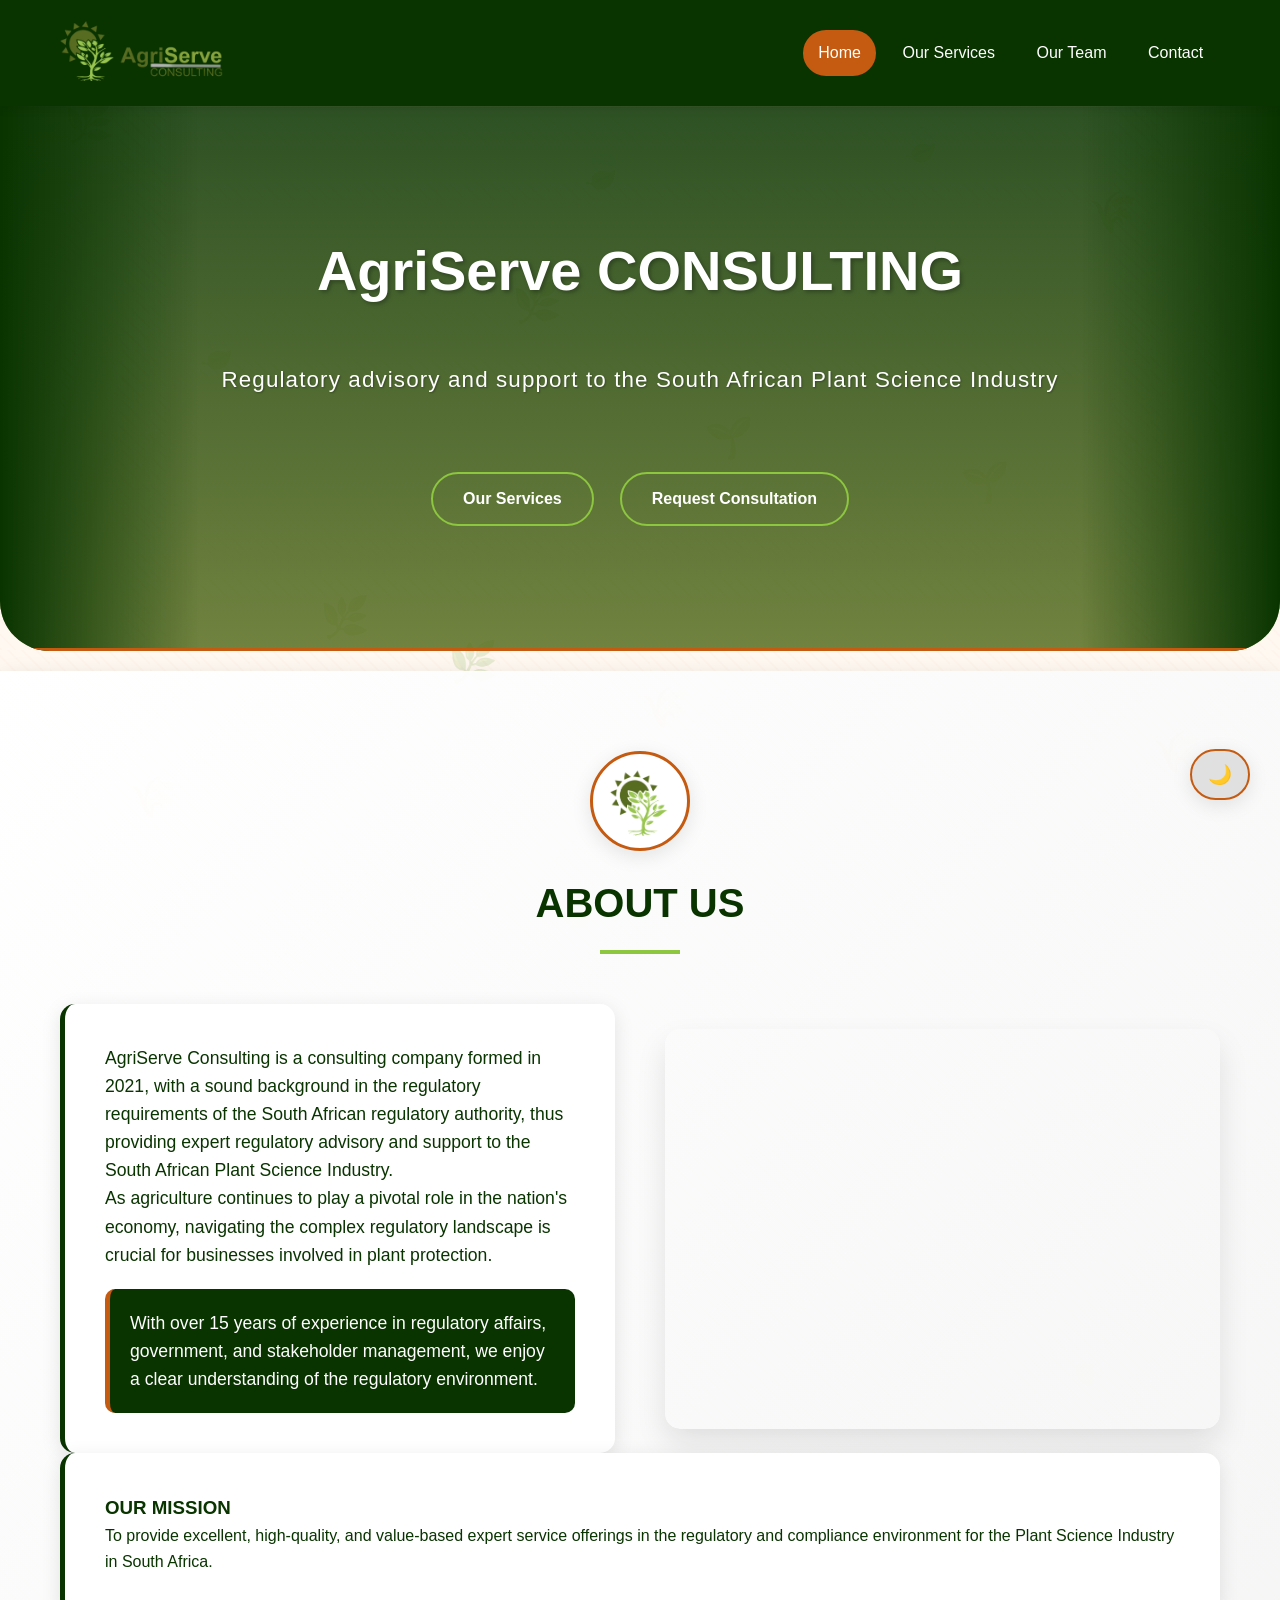
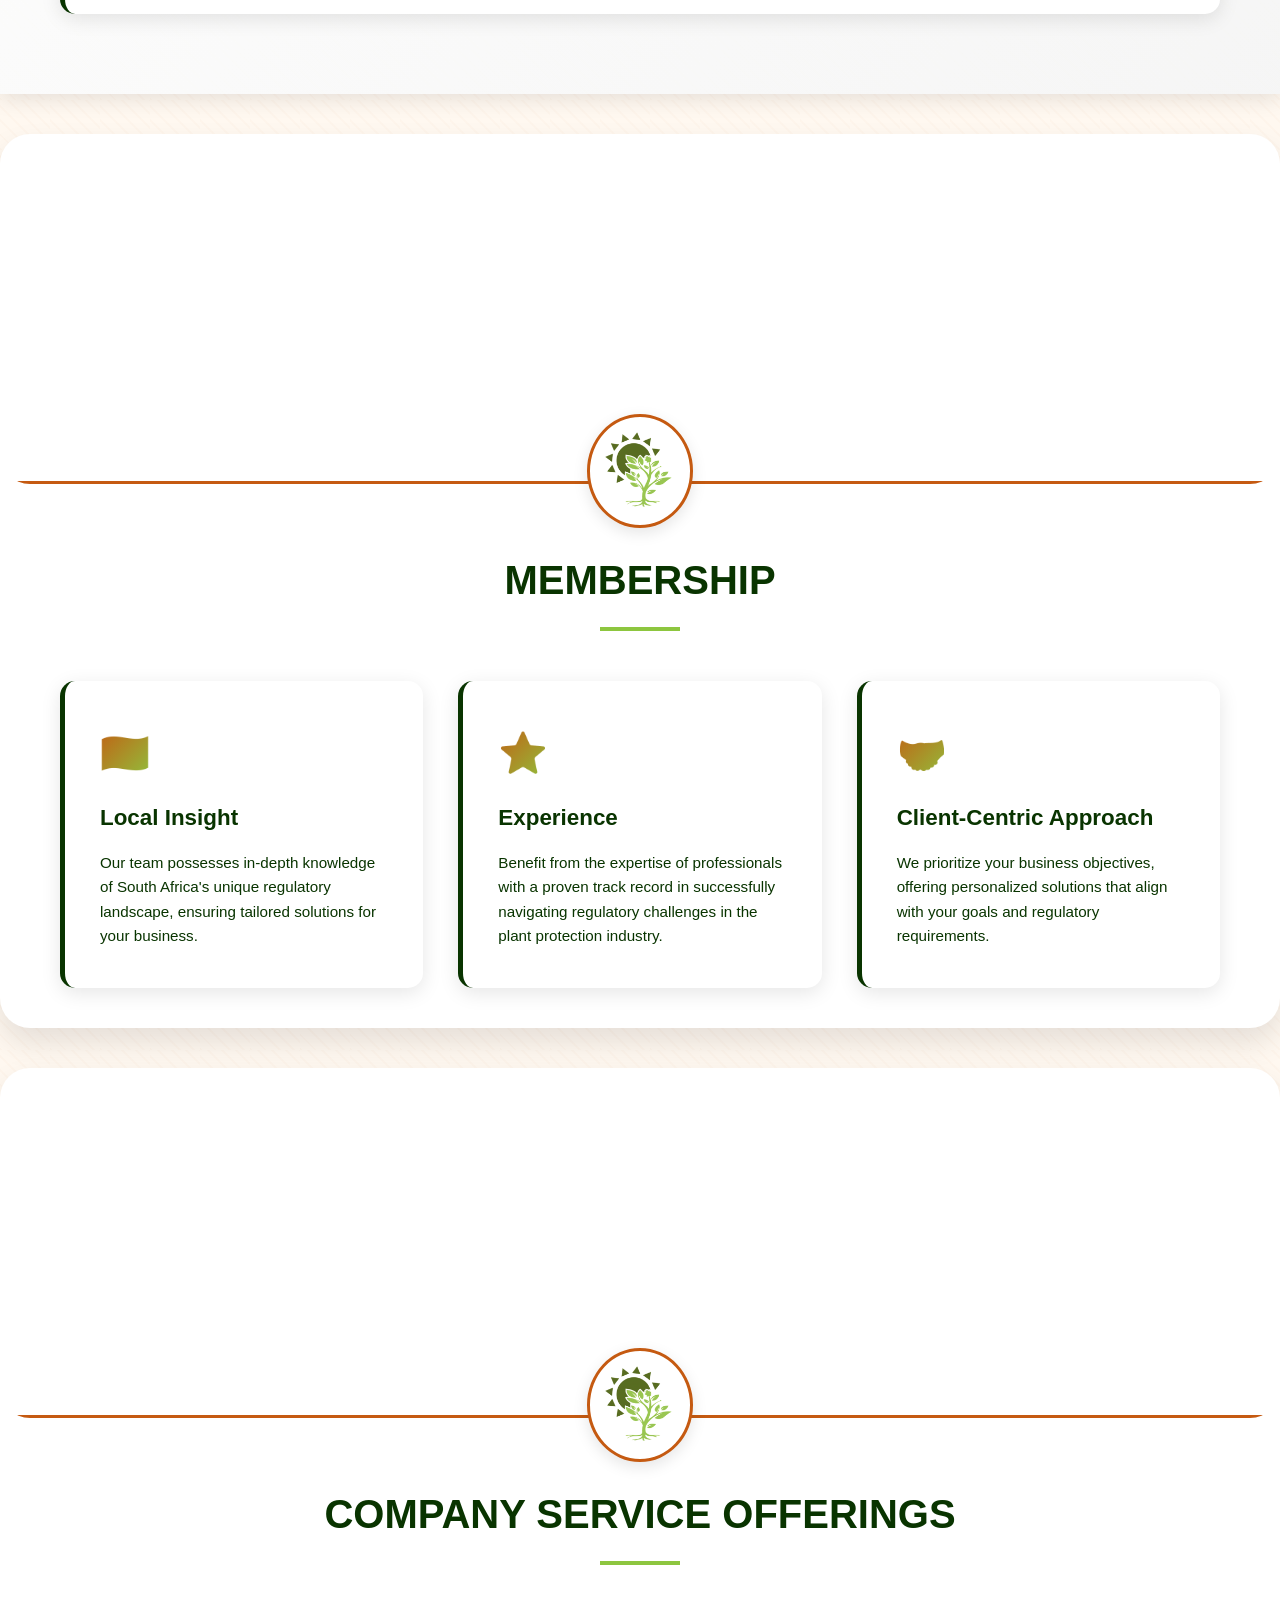
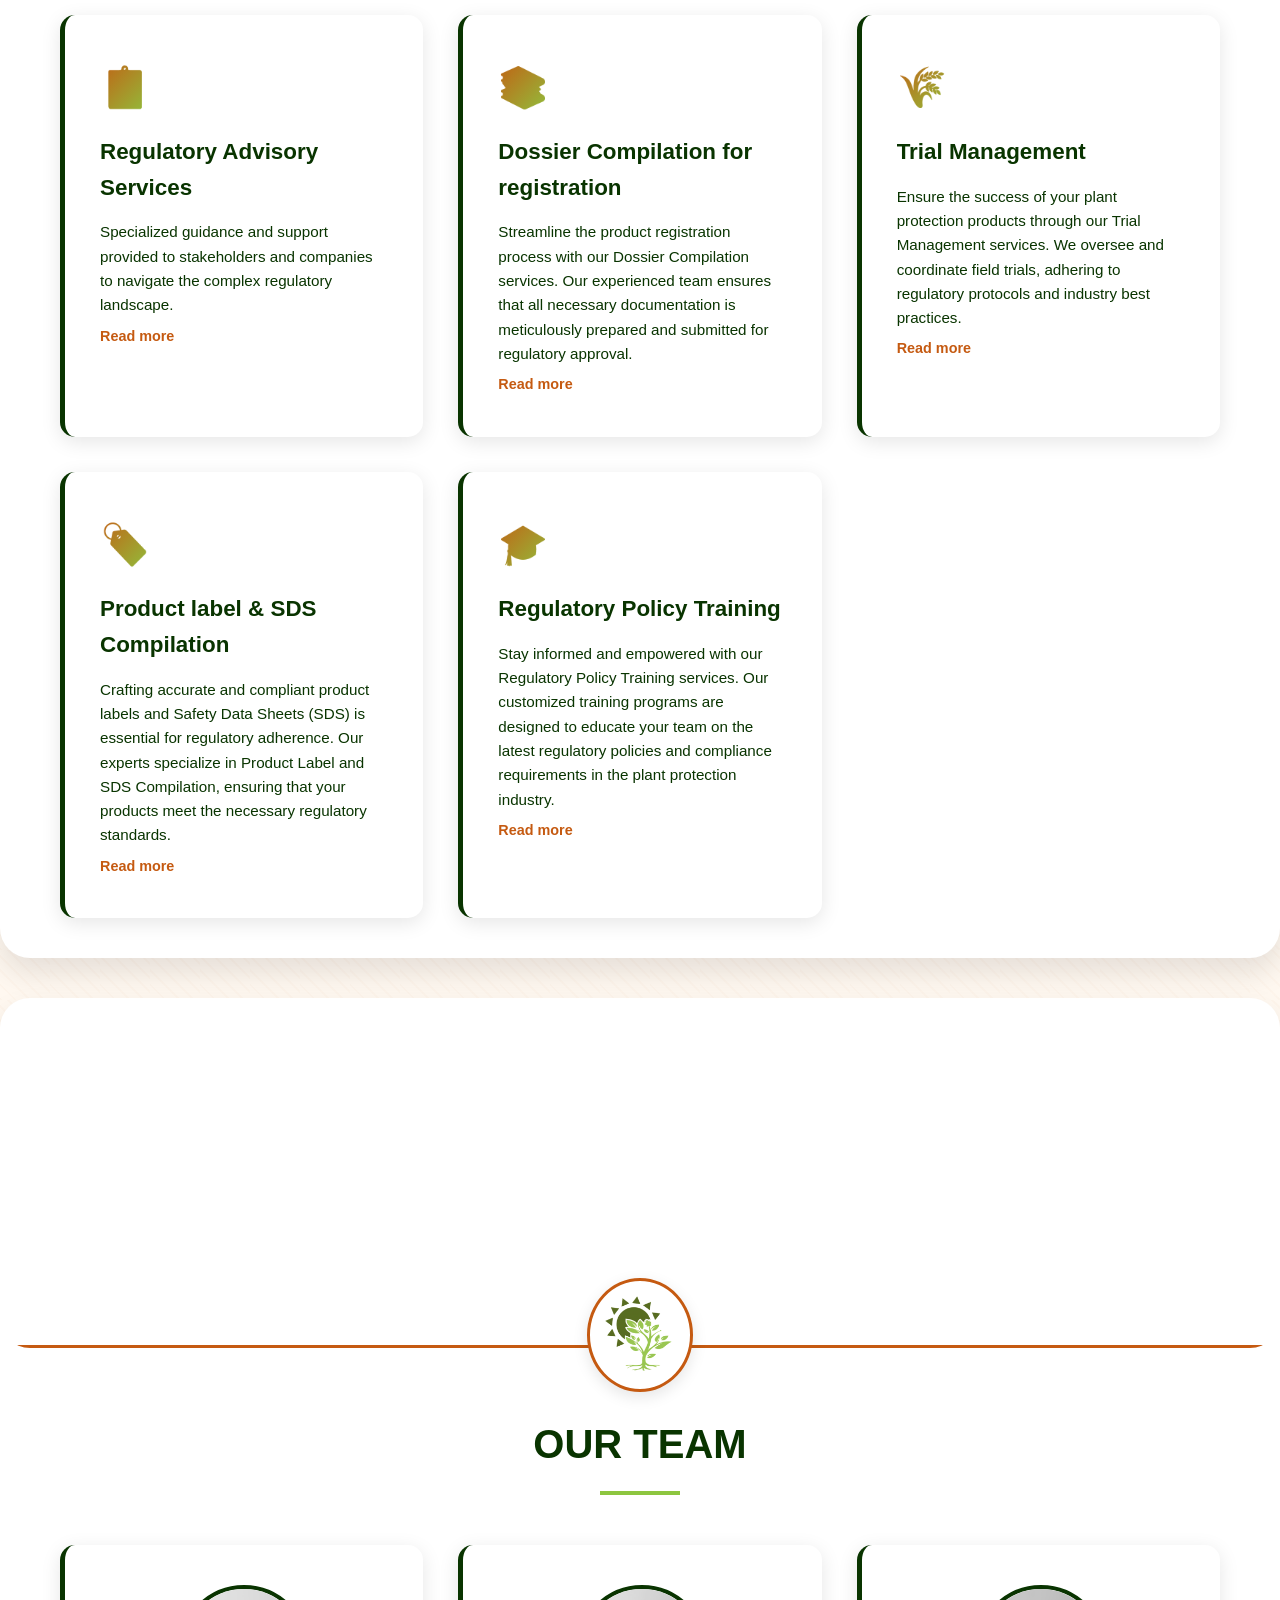
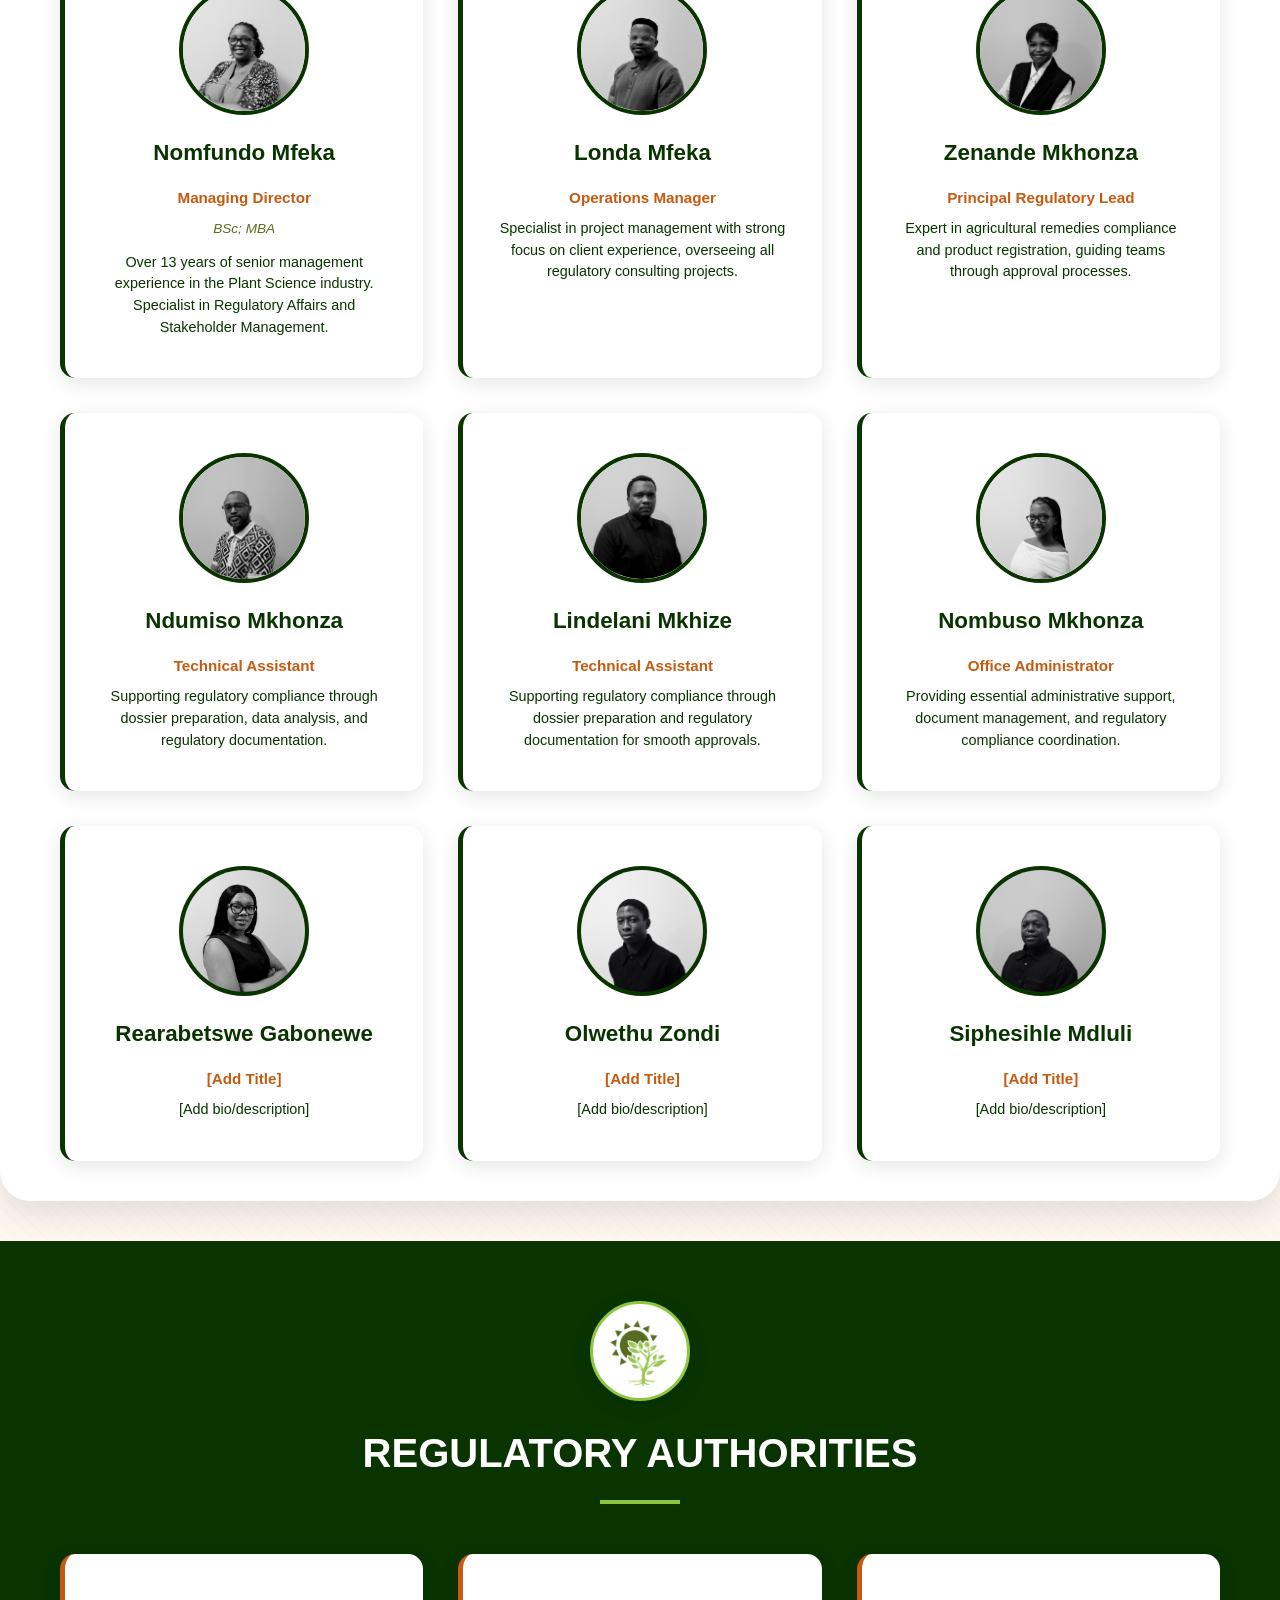
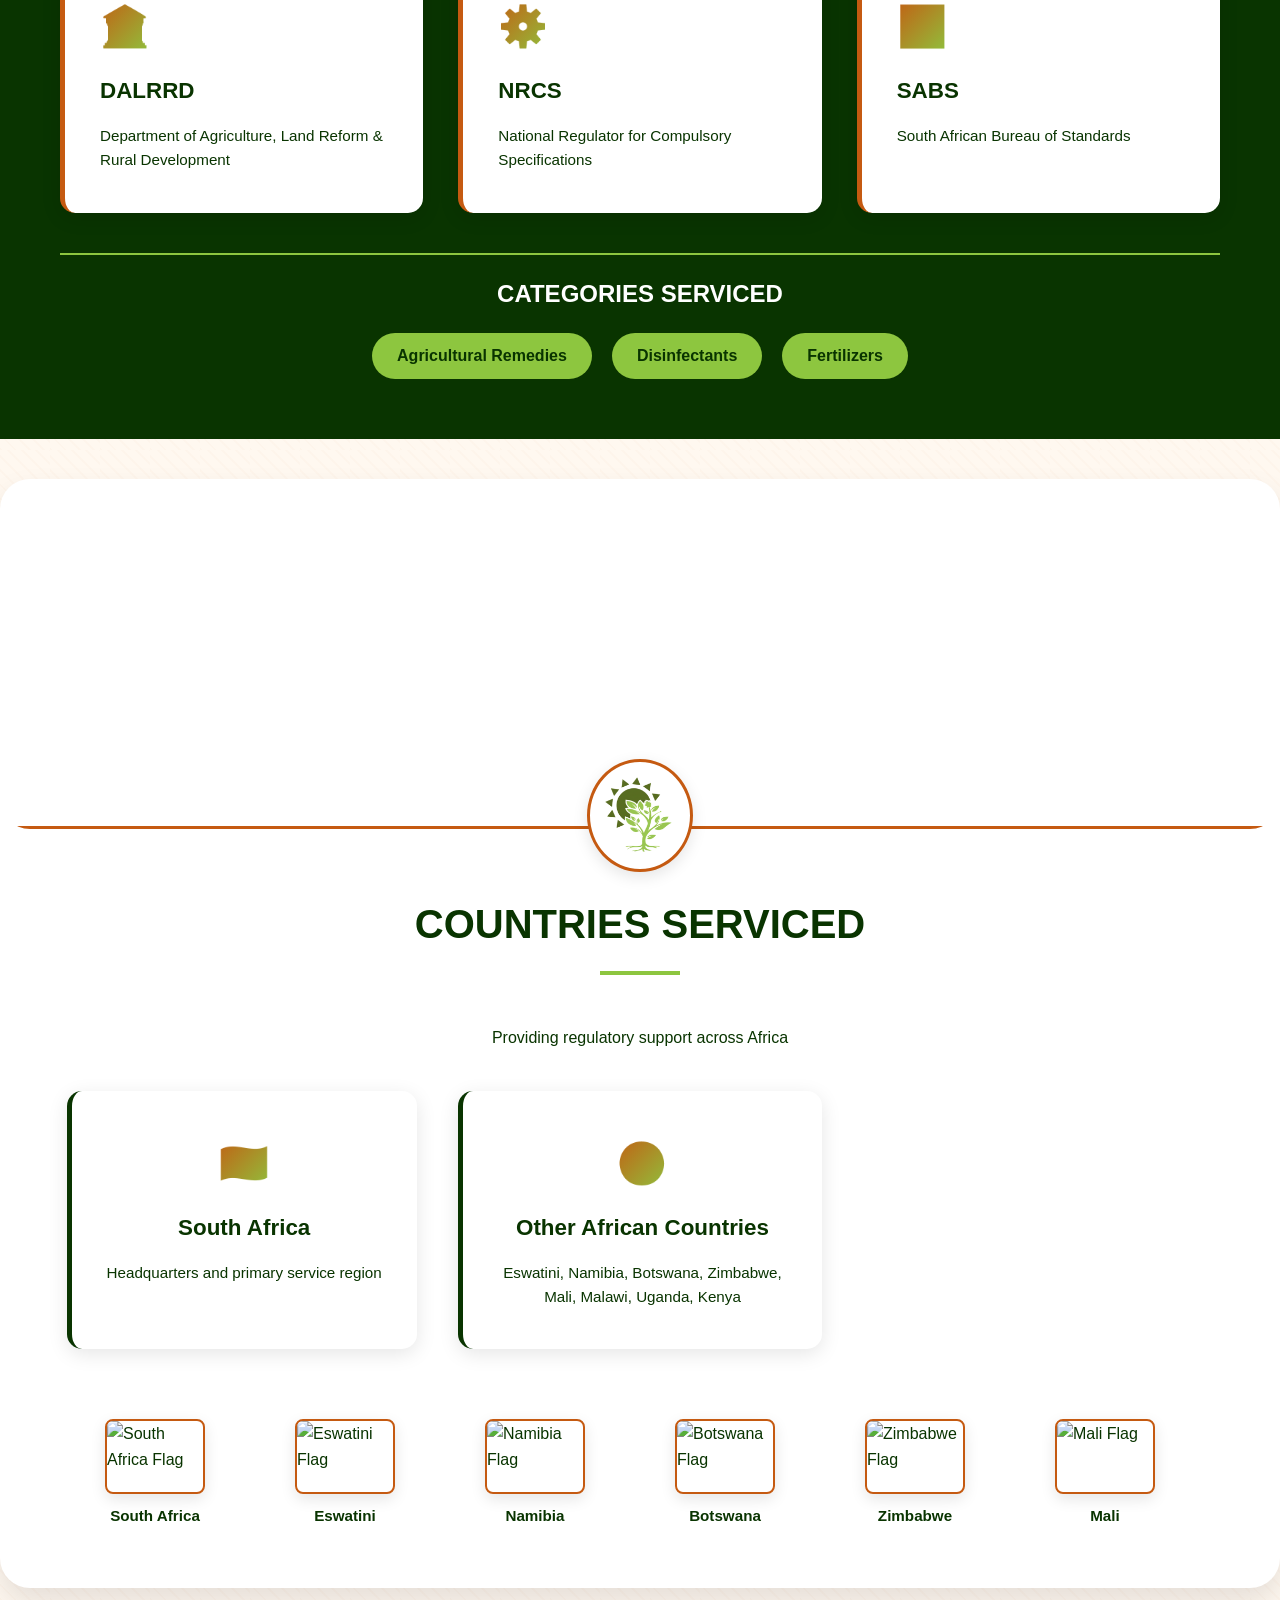
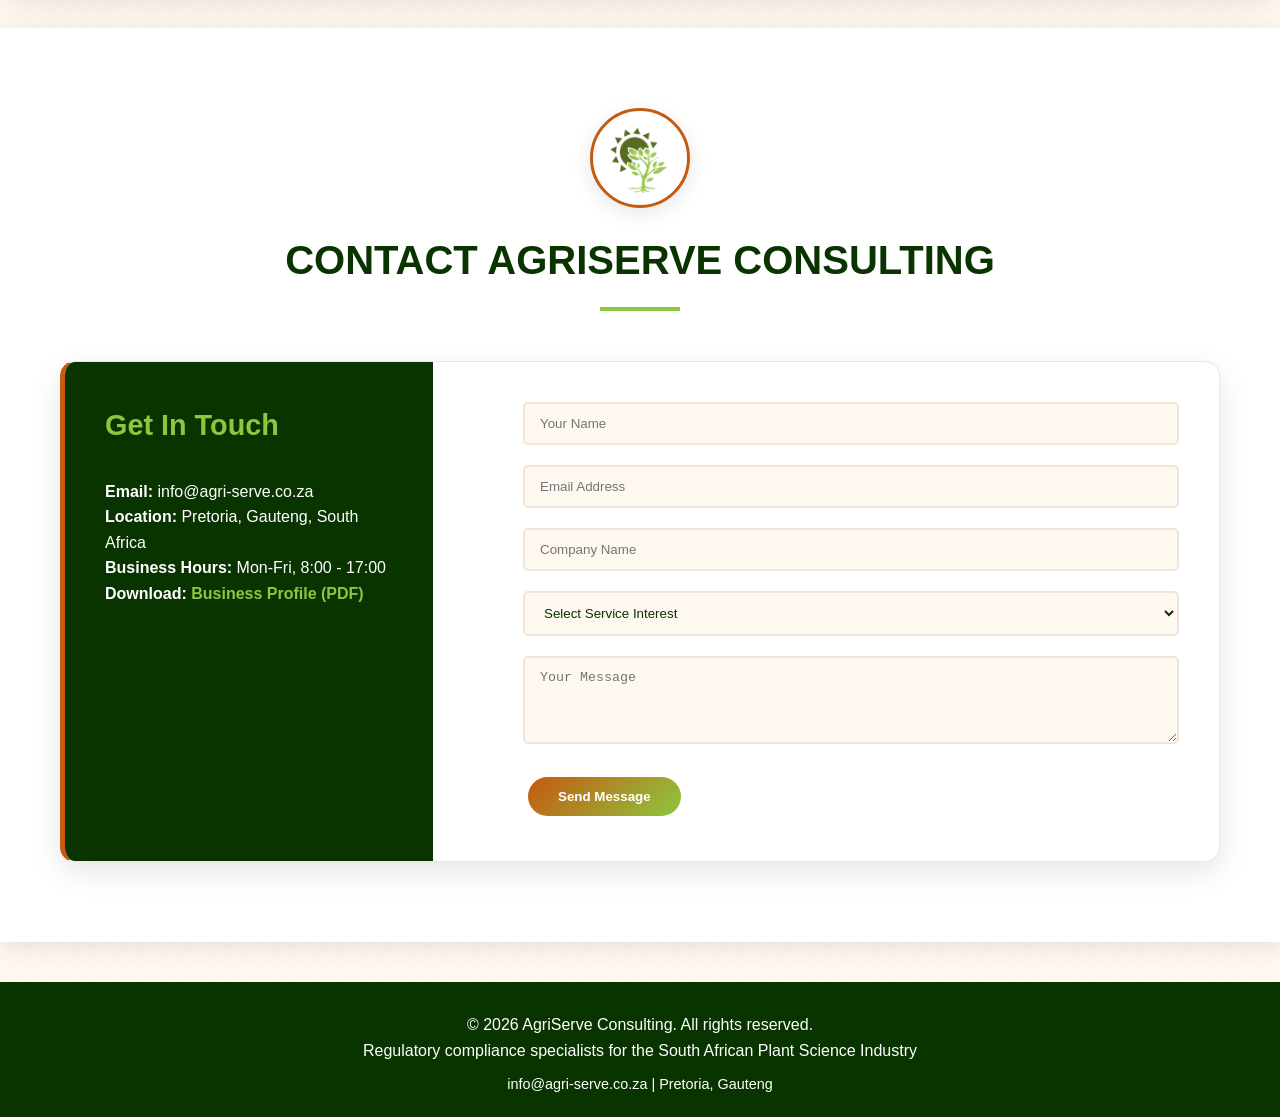
==== commit addd3fd0: "feat: redesign homepage with full-width service cards, orange accent lines, and updated content - Co" ====
--- a/index.html
+++ b/index.html
@@ -62,6 +62,30 @@
                 height: 280px;
             }
         }
+
+        /* Read more button style */
+        .read-more-btn {
+            background: none;
+            border: none;
+            color: #C55A11;
+            cursor: pointer;
+            font-weight: 600;
+            margin-top: 10px;
+            padding: 0;
+            font-size: 0.9rem;
+            transition: color 0.3s ease;
+        }
+        .read-more-btn:hover {
+            color: #8DC63F;
+            text-decoration: underline;
+        }
+        .service-full-text {
+            display: none;
+            margin-top: 10px;
+        }
+        .service-full-text.show {
+            display: block;
+        }
     </style>
 </head>
 <body>
@@ -140,7 +164,7 @@
         </div>
     </section>
 
-    <!-- About Us Section - WITH LOGO -->
+    <!-- About Us Section -->
     <section class="about">
         <div class="container">
             <div class="section-title-wrapper">
@@ -177,234 +201,267 @@
         </div>
     </section>
 
-    <!-- MEMBERSHIP Section - Twitter style photo background -->
-    <div class="profile-header-section">
-        <div class="profile-header-image">
-            <div class="header-slider-container">
-                <div class="header-slide">
-                    <img src="https://images.unsplash.com/photo-1523348837708-15d4a09cfac2?ixlib=rb-1.2.1&auto=format&fit=crop&w=1950&q=80" alt="Agricultural fields" loading="lazy">
-                </div>
-                <div class="header-slide">
-                    <img src="https://images.unsplash.com/photo-1586771107445-d3ca888129ff?ixlib=rb-1.2.1&auto=format&fit=crop&w=1950&q=80" alt="Agricultural research" loading="lazy">
-                </div>
-                <div class="header-slide">
-                    <img src="https://images.unsplash.com/photo-1500382017468-9049fed747ef?ixlib=rb-1.2.1&auto=format&fit=crop&w=1950&q=80" alt="Farm landscape" loading="lazy">
-                </div>
-                <div class="header-slide">
-                    <img src="https://images.unsplash.com/photo-1464226184884-fa280b87c399?ixlib=rb-1.2.1&auto=format&fit=crop&w=1950&q=80" alt="Plant seedlings" loading="lazy">
-                </div>
-            </div>
-        </div>
-        <div class="profile-logo-container">
-            <div class="profile-logo-wrapper">
-                <img src="logo.png" alt="AgriServe Logo" class="profile-logo">
-            </div>
-        </div>
-        <div class="profile-content">
-            <div class="container">
-                <div class="section-title-wrapper">
-                    <h2>MEMBERSHIP</h2>
-                </div>
-                <div class="about-style-grid">
-                    <div class="about-style-card">
-                        <div class="card-icon">🇿🇦</div>
-                        <h3>Local Insight</h3>
-                        <p>Our team possesses in-depth knowledge of South Africa's unique regulatory landscape, ensuring tailored solutions for your business.</p>
-                    </div>
-                    <div class="about-style-card">
-                        <div class="card-icon">⭐</div>
-                        <h3>Experience</h3>
-                        <p>Benefit from the expertise of professionals with a proven track record in successfully navigating regulatory challenges in the plant protection industry.</p>
-                    </div>
-                    <div class="about-style-card">
-                        <div class="card-icon">🤝</div>
-                        <h3>Client-Centric Approach</h3>
-                        <p>We prioritize your business objectives, offering personalized solutions that align with your goals and regulatory requirements.</p>
+    <!-- MEMBERSHIP Section -->
+    <div class="white-card-section">
+        <div class="white-card">
+            <div class="card-top-slider">
+                <div class="header-slider-container">
+                    <div class="header-slide">
+                        <img src="https://images.unsplash.com/photo-1523348837708-15d4a09cfac2?ixlib=rb-1.2.1&auto=format&fit=crop&w=1950&q=80" alt="Agricultural fields" loading="lazy">
+                    </div>
+                    <div class="header-slide">
+                        <img src="https://images.unsplash.com/photo-1586771107445-d3ca888129ff?ixlib=rb-1.2.1&auto=format&fit=crop&w=1950&q=80" alt="Agricultural research" loading="lazy">
+                    </div>
+                    <div class="header-slide">
+                        <img src="https://images.unsplash.com/photo-1500382017468-9049fed747ef?ixlib=rb-1.2.1&auto=format&fit=crop&w=1950&q=80" alt="Farm landscape" loading="lazy">
+                    </div>
+                    <div class="header-slide">
+                        <img src="https://images.unsplash.com/photo-1464226184884-fa280b87c399?ixlib=rb-1.2.1&auto=format&fit=crop&w=1950&q=80" alt="Plant seedlings" loading="lazy">
+                    </div>
+                </div>
+            </div>
+            <div class="card-logo-center">
+                <div class="card-logo-wrapper">
+                    <img src="logo.png" alt="AgriServe Logo" class="card-logo">
+                </div>
+            </div>
+            <div class="card-text-content">
+                <div class="container">
+                    <div class="section-title-wrapper">
+                        <h2>MEMBERSHIP</h2>
+                    </div>
+                    <div class="about-style-grid">
+                        <div class="about-style-card">
+                            <div class="card-icon">🇿🇦</div>
+                            <h3>Local Insight</h3>
+                            <p>Our team possesses in-depth knowledge of South Africa's unique regulatory landscape, ensuring tailored solutions for your business.</p>
+                        </div>
+                        <div class="about-style-card">
+                            <div class="card-icon">⭐</div>
+                            <h3>Experience</h3>
+                            <p>Benefit from the expertise of professionals with a proven track record in successfully navigating regulatory challenges in the plant protection industry.</p>
+                        </div>
+                        <div class="about-style-card">
+                            <div class="card-icon">🤝</div>
+                            <h3>Client-Centric Approach</h3>
+                            <p>We prioritize your business objectives, offering personalized solutions that align with your goals and regulatory requirements.</p>
+                        </div>
                     </div>
                 </div>
             </div>
         </div>
     </div>
 
-    <!-- COMPANY SERVICE OFFERINGS Section - Twitter style photo background -->
-    <div class="profile-header-section">
-        <div class="profile-header-image">
-            <div class="header-slider-container">
-                <div class="header-slide">
-                    <img src="https://images.unsplash.com/photo-1586771107445-d3ca888129ff?ixlib=rb-1.2.1&auto=format&fit=crop&w=1950&q=80" alt="Agricultural services" loading="lazy">
-                </div>
-                <div class="header-slide">
-                    <img src="https://images.unsplash.com/photo-1523348837708-15d4a09cfac2?ixlib=rb-1.2.1&auto=format&fit=crop&w=1950&q=80" alt="Crop fields" loading="lazy">
-                </div>
-                <div class="header-slide">
-                    <img src="https://images.unsplash.com/photo-1500382017468-9049fed747ef?ixlib=rb-1.2.1&auto=format&fit=crop&w=1950&q=80" alt="Farm landscape" loading="lazy">
-                </div>
-                <div class="header-slide">
-                    <img src="https://images.unsplash.com/photo-1464226184884-fa280b87c399?ixlib=rb-1.2.1&auto=format&fit=crop&w=1950&q=80" alt="Plant seedlings" loading="lazy">
-                </div>
-            </div>
-        </div>
-        <div class="profile-logo-container">
-            <div class="profile-logo-wrapper">
-                <img src="logo.png" alt="AgriServe Logo" class="profile-logo">
-            </div>
-        </div>
-        <div class="profile-content">
-            <div class="container">
-                <div class="section-title-wrapper">
-                    <h2>COMPANY SERVICE OFFERINGS</h2>
-                </div>
-                <div class="about-style-grid">
-                    <div class="about-style-card">
-                        <div class="card-icon">📋</div>
-                        <h3>Product Registration</h3>
-                        <p>New registrations, label extensions, re-instatements, and parallel registrations for agricultural remedies and household products.</p>
-                    </div>
-                    <div class="about-style-card">
-                        <div class="card-icon">🏷️</div>
-                        <h3>Product Label & SDS Compilation</h3>
-                        <p>Crafting accurate and compliant product labels and Safety Data Sheets (SDS) ensuring regulatory adherence and product safety.</p>
-                    </div>
-                    <div class="about-style-card">
-                        <div class="card-icon">📚</div>
-                        <h3>Regulatory Policy Training</h3>
-                        <p>Customized training programs to educate your team on the latest regulatory policies and compliance requirements.</p>
-                    </div>
-                    <div class="about-style-card">
-                        <div class="card-icon">📋</div>
-                        <h3>Dossier Preparation</h3>
-                        <p>Expert preparation of dossiers for new registrations, label extensions, renewals, and GHS compliance.</p>
+    <!-- ========== COMPANY SERVICE OFFERINGS – EXACT WORDING FROM BUSINESS PROFILE PDF ========== -->
+    <div class="white-card-section">
+        <div class="white-card">
+            <div class="card-top-slider">
+                <div class="header-slider-container">
+                    <div class="header-slide">
+                        <img src="https://images.unsplash.com/photo-1586771107445-d3ca888129ff?ixlib=rb-1.2.1&auto=format&fit=crop&w=1950&q=80" alt="Agricultural services" loading="lazy">
+                    </div>
+                    <div class="header-slide">
+                        <img src="https://images.unsplash.com/photo-1523348837708-15d4a09cfac2?ixlib=rb-1.2.1&auto=format&fit=crop&w=1950&q=80" alt="Crop fields" loading="lazy">
+                    </div>
+                    <div class="header-slide">
+                        <img src="https://images.unsplash.com/photo-1500382017468-9049fed747ef?ixlib=rb-1.2.1&auto=format&fit=crop&w=1950&q=80" alt="Farm landscape" loading="lazy">
+                    </div>
+                    <div class="header-slide">
+                        <img src="https://images.unsplash.com/photo-1464226184884-fa280b87c399?ixlib=rb-1.2.1&auto=format&fit=crop&w=1950&q=80" alt="Plant seedlings" loading="lazy">
+                    </div>
+                </div>
+            </div>
+            <div class="card-logo-center">
+                <div class="card-logo-wrapper">
+                    <img src="logo.png" alt="AgriServe Logo" class="card-logo">
+                </div>
+            </div>
+            <div class="card-text-content">
+                <div class="container">
+                    <div class="section-title-wrapper">
+                        <h2>COMPANY SERVICE OFFERINGS</h2>
+                    </div>
+                    <div class="about-style-grid" id="services-grid">
+                        <!-- Service 1: Regulatory Advisory Services (word-for-word from PDF page 6) -->
+                        <div class="about-style-card service-card">
+                            <div class="card-icon">📋</div>
+                            <h3>Regulatory Advisory Services</h3>
+                            <div class="service-short">
+                                <p>Specialized guidance and support provided to stakeholders and companies to navigate the complex regulatory landscape.</p>
+                            </div>
+                            <div class="service-full-text">
+                                <p>Specialized guidance and support provided to stakeholders and companies to navigate the complex regulatory landscape. Ensuring compliance with laws, regulations, and standards related to agriculture, forestry and fisheries.</p>
+                            </div>
+                            <button class="read-more-btn" onclick="toggleReadMore(this)">Read more</button>
+                        </div>
+
+                        <!-- Service 2: Dossier Compilation for registration (word-for-word from PDF page 6) -->
+                        <div class="about-style-card service-card">
+                            <div class="card-icon">📚</div>
+                            <h3>Dossier Compilation for registration</h3>
+                            <div class="service-short">
+                                <p>Streamline the product registration process with our Dossier Compilation services. Our experienced team ensures that all necessary documentation is meticulously prepared and submitted for regulatory approval.</p>
+                            </div>
+                            <div class="service-full-text">
+                                <p>Streamline the product registration process with our Dossier Compilation services. Our experienced team ensures that all necessary documentation is meticulously prepared and submitted for regulatory approval. From data collation to dossier assembly, we handle the intricacies of registration, enabling your products to enter the market efficiently.</p>
+                            </div>
+                            <button class="read-more-btn" onclick="toggleReadMore(this)">Read more</button>
+                        </div>
+
+                        <!-- Service 3: Trial Management (word-for-word from PDF page 6) -->
+                        <div class="about-style-card service-card">
+                            <div class="card-icon">🌾</div>
+                            <h3>Trial Management</h3>
+                            <div class="service-short">
+                                <p>Ensure the success of your plant protection products through our Trial Management services. We oversee and coordinate field trials, adhering to regulatory protocols and industry best practices.</p>
+                            </div>
+                            <div class="service-full-text">
+                                <p>Ensure the success of your plant protection products through our Trial Management services. We oversee and coordinate field trials, adhering to regulatory protocols and industry best practices. From trial design to data analysis, our team manages the entire process, providing you with valuable insights to support successful product registration and market entry.</p>
+                            </div>
+                            <button class="read-more-btn" onclick="toggleReadMore(this)">Read more</button>
+                        </div>
+
+                        <!-- Service 4: Product label & SDS Compilation (word-for-word from PDF page 7) -->
+                        <div class="about-style-card service-card">
+                            <div class="card-icon">🏷️</div>
+                            <h3>Product label & SDS Compilation</h3>
+                            <div class="service-short">
+                                <p>Crafting accurate and compliant product labels and Safety Data Sheets (SDS) is essential for regulatory adherence. Our experts specialize in Product Label and SDS Compilation, ensuring that your products meet the necessary regulatory standards.</p>
+                            </div>
+                            <div class="service-full-text">
+                                <p>Crafting accurate and compliant product labels and Safety Data Sheets (SDS) is essential for regulatory adherence. Our experts specialize in Product Label and SDS Compilation, ensuring that your products meet the necessary regulatory standards. Trust us to deliver clear, informative, and compliant documentation that enhances product safety and user understanding.</p>
+                            </div>
+                            <button class="read-more-btn" onclick="toggleReadMore(this)">Read more</button>
+                        </div>
+
+                        <!-- Service 5: Regulatory Policy Training (word-for-word from PDF page 7) -->
+                        <div class="about-style-card service-card">
+                            <div class="card-icon">🎓</div>
+                            <h3>Regulatory Policy Training</h3>
+                            <div class="service-short">
+                                <p>Stay informed and empowered with our Regulatory Policy Training services. Our customized training programs are designed to educate your team on the latest regulatory policies and compliance requirements in the plant protection industry.</p>
+                            </div>
+                            <div class="service-full-text">
+                                <p>Stay informed and empowered with our Regulatory Policy Training services. Our customized training programs are designed to educate your team on the latest regulatory policies and compliance requirements in the plant protection industry. Equip your staff with the knowledge and skills needed to navigate regulatory challenges confidently, fostering a culture of compliance within your organization.</p>
+                            </div>
+                            <button class="read-more-btn" onclick="toggleReadMore(this)">Read more</button>
+                        </div>
                     </div>
                 </div>
             </div>
         </div>
     </div>
 
-    <!-- OUR TEAM Section - Twitter style photo background -->
-    <div class="profile-header-section">
-        <div class="profile-header-image">
-            <div class="header-slider-container">
-                <div class="header-slide">
-                    <img src="https://images.unsplash.com/photo-1522071820081-009f0129c71c?ixlib=rb-1.2.1&auto=format&fit=crop&w=1950&q=80" alt="Team collaboration" loading="lazy">
-                </div>
-                <div class="header-slide">
-                    <img src="https://images.unsplash.com/photo-1552664730-d307ca884978?ixlib=rb-1.2.1&auto=format&fit=crop&w=1950&q=80" alt="Business meeting" loading="lazy">
-                </div>
-                <div class="header-slide">
-                    <img src="https://images.unsplash.com/photo-1454165804606-c3d57bc86b40?ixlib=rb-1.2.1&auto=format&fit=crop&w=1950&q=80" alt="Team strategy" loading="lazy">
-                </div>
-                <div class="header-slide">
-                    <img src="https://images.unsplash.com/photo-1522071820081-009f0129c71c?ixlib=rb-1.2.1&auto=format&fit=crop&w=1950&q=80" alt="Leadership" loading="lazy">
-                </div>
-            </div>
-        </div>
-        <div class="profile-logo-container">
-            <div class="profile-logo-wrapper">
-                <img src="logo.png" alt="AgriServe Logo" class="profile-logo">
-            </div>
-        </div>
-        <div class="profile-content">
-            <div class="container">
-                <div class="section-title-wrapper">
-                    <h2>OUR TEAM</h2>
-                </div>
-                <div class="about-style-grid team-grid-about">
-                    <!-- Nomfundo Mfeka - Managing Director -->
-                    <div class="about-style-card team-card-about">
-                        <div class="team-photo team-photo-img">
-                            <img src="team/nomfundo-mfeka.jpg" alt="Nomfundo Mfeka">
-                        </div>
-                        <h3>Nomfundo Mfeka</h3>
-                        <p class="team-title">Managing Director</p>
-                        <p class="team-qual">BSc; MBA</p>
-                        <p class="team-bio">Over 13 years of senior management experience in the Plant Science industry. Specialist in Regulatory Affairs and Stakeholder Management.</p>
-                    </div>
-
-                    <!-- Londa Mfeka - Operations Manager -->
-                    <div class="about-style-card team-card-about">
-                        <div class="team-photo team-photo-img">
-                            <img src="team/londa-mfeka.jpg" alt="Londa Mfeka">
-                        </div>
-                        <h3>Londa Mfeka</h3>
-                        <p class="team-title">Operations Manager</p>
-                        <p class="team-bio">Specialist in project management with strong focus on client experience, overseeing all regulatory consulting projects.</p>
-                    </div>
-
-                    <!-- Zenande Mkhonza - Principal Regulatory Lead -->
-                    <div class="about-style-card team-card-about">
-                        <div class="team-photo team-photo-img">
-                            <img src="team/zenande-mkhonza.jpg" alt="Zenande Mkhonza">
-                        </div>
-                        <h3>Zenande Mkhonza</h3>
-                        <p class="team-title">Principal Regulatory Lead</p>
-                        <p class="team-bio">Expert in agricultural remedies compliance and product registration, guiding teams through approval processes.</p>
-                    </div>
-
-                    <!-- Ndumiso Mkhonza - Technical Assistant -->
-                    <div class="about-style-card team-card-about">
-                        <div class="team-photo team-photo-img">
-                            <img src="team/ndumiso-mkhonza.jpg" alt="Ndumiso Mkhonza">
-                        </div>
-                        <h3>Ndumiso Mkhonza</h3>
-                        <p class="team-title">Technical Assistant</p>
-                        <p class="team-bio">Supporting regulatory compliance through dossier preparation, data analysis, and regulatory documentation.</p>
-                    </div>
-
-                    <!-- Lindelani Mkhize - Technical Assistant -->
-                    <div class="about-style-card team-card-about">
-                        <div class="team-photo team-photo-img">
-                            <img src="team/lindelani-mkhize.jpg" alt="Lindelani Mkhize">
-                        </div>
-                        <h3>Lindelani Mkhize</h3>
-                        <p class="team-title">Technical Assistant</p>
-                        <p class="team-bio">Supporting regulatory compliance through dossier preparation and regulatory documentation for smooth approvals.</p>
-                    </div>
-
-                    <!-- Nombuso Mkhonza - Office Administrator -->
-                    <div class="about-style-card team-card-about">
-                        <div class="team-photo team-photo-img">
-                            <img src="team/nombuso-mkhonza.jpg" alt="Nombuso Mkhonza">
-                        </div>
-                        <h3>Nombuso Mkhonza</h3>
-                        <p class="team-title">Office Administrator</p>
-                        <p class="team-bio">Providing essential administrative support, document management, and regulatory compliance coordination.</p>
-                    </div>
-
-                    <!-- Rearabetswe Gabonewe -->
-                    <div class="about-style-card team-card-about">
-                        <div class="team-photo team-photo-img">
-                            <img src="team/rearabetse-gabonewe.jpg" alt="Rearabetswe Gabonewe">
-                        </div>
-                        <h3>Rearabetswe Gabonewe</h3>
-                        <p class="team-title">[Add Title]</p>
-                        <p class="team-bio">[Add bio/description]</p>
-                    </div>
-
-                    <!-- Olwethu Zondi -->
-                    <div class="about-style-card team-card-about">
-                        <div class="team-photo team-photo-img">
-                            <img src="team/olwethu-zondi.jpg" alt="Olwethu Zondi">
-                        </div>
-                        <h3>Olwethu Zondi</h3>
-                        <p class="team-title">[Add Title]</p>
-                        <p class="team-bio">[Add bio/description]</p>
-                    </div>
-
-                    <!-- Siphesihle Mdluli -->
-                    <div class="about-style-card team-card-about">
-                        <div class="team-photo team-photo-img">
-                            <img src="team/siphesihle-mdluli.jpg" alt="Siphesihle Mdluli">
-                        </div>
-                        <h3>Siphesihle Mdluli</h3>
-                        <p class="team-title">[Add Title]</p>
-                        <p class="team-bio">[Add bio/description]</p>
+    <!-- OUR TEAM Section (unchanged) -->
+    <div class="white-card-section">
+        <div class="white-card">
+            <div class="card-top-slider">
+                <div class="header-slider-container">
+                    <div class="header-slide">
+                        <img src="https://images.unsplash.com/photo-1522071820081-009f0129c71c?ixlib=rb-1.2.1&auto=format&fit=crop&w=1950&q=80" alt="Team collaboration" loading="lazy">
+                    </div>
+                    <div class="header-slide">
+                        <img src="https://images.unsplash.com/photo-1552664730-d307ca884978?ixlib=rb-1.2.1&auto=format&fit=crop&w=1950&q=80" alt="Business meeting" loading="lazy">
+                    </div>
+                    <div class="header-slide">
+                        <img src="https://images.unsplash.com/photo-1454165804606-c3d57bc86b40?ixlib=rb-1.2.1&auto=format&fit=crop&w=1950&q=80" alt="Team strategy" loading="lazy">
+                    </div>
+                    <div class="header-slide">
+                        <img src="https://images.unsplash.com/photo-1522071820081-009f0129c71c?ixlib=rb-1.2.1&auto=format&fit=crop&w=1950&q=80" alt="Leadership" loading="lazy">
+                    </div>
+                </div>
+            </div>
+            <div class="card-logo-center">
+                <div class="card-logo-wrapper">
+                    <img src="logo.png" alt="AgriServe Logo" class="card-logo">
+                </div>
+            </div>
+            <div class="card-text-content">
+                <div class="container">
+                    <div class="section-title-wrapper">
+                        <h2>OUR TEAM</h2>
+                    </div>
+                    <div class="about-style-grid team-grid-about">
+                        <div class="about-style-card team-card-about">
+                            <div class="team-photo team-photo-img">
+                                <img src="team/nomfundo-mfeka.jpg" alt="Nomfundo Mfeka">
+                            </div>
+                            <h3>Nomfundo Mfeka</h3>
+                            <p class="team-title">Managing Director</p>
+                            <p class="team-qual">BSc; MBA</p>
+                            <p class="team-bio">Over 13 years of senior management experience in the Plant Science industry. Specialist in Regulatory Affairs and Stakeholder Management.</p>
+                        </div>
+                        <div class="about-style-card team-card-about">
+                            <div class="team-photo team-photo-img">
+                                <img src="team/londa-mfeka.jpg" alt="Londa Mfeka">
+                            </div>
+                            <h3>Londa Mfeka</h3>
+                            <p class="team-title">Operations Manager</p>
+                            <p class="team-bio">Specialist in project management with strong focus on client experience, overseeing all regulatory consulting projects.</p>
+                        </div>
+                        <div class="about-style-card team-card-about">
+                            <div class="team-photo team-photo-img">
+                                <img src="team/zenande-mkhonza.jpg" alt="Zenande Mkhonza">
+                            </div>
+                            <h3>Zenande Mkhonza</h3>
+                            <p class="team-title">Principal Regulatory Lead</p>
+                            <p class="team-bio">Expert in agricultural remedies compliance and product registration, guiding teams through approval processes.</p>
+                        </div>
+                        <div class="about-style-card team-card-about">
+                            <div class="team-photo team-photo-img">
+                                <img src="team/ndumiso-mkhonza.jpg" alt="Ndumiso Mkhonza">
+                            </div>
+                            <h3>Ndumiso Mkhonza</h3>
+                            <p class="team-title">Technical Assistant</p>
+                            <p class="team-bio">Supporting regulatory compliance through dossier preparation, data analysis, and regulatory documentation.</p>
+                        </div>
+                        <div class="about-style-card team-card-about">
+                            <div class="team-photo team-photo-img">
+                                <img src="team/lindelani-mkhize.jpg" alt="Lindelani Mkhize">
+                            </div>
+                            <h3>Lindelani Mkhize</h3>
+                            <p class="team-title">Technical Assistant</p>
+                            <p class="team-bio">Supporting regulatory compliance through dossier preparation and regulatory documentation for smooth approvals.</p>
+                        </div>
+                        <div class="about-style-card team-card-about">
+                            <div class="team-photo team-photo-img">
+                                <img src="team/nombuso-mkhonza.jpg" alt="Nombuso Mkhonza">
+                            </div>
+                            <h3>Nombuso Mkhonza</h3>
+                            <p class="team-title">Office Administrator</p>
+                            <p class="team-bio">Providing essential administrative support, document management, and regulatory compliance coordination.</p>
+                        </div>
+                        <div class="about-style-card team-card-about">
+                            <div class="team-photo team-photo-img">
+                                <img src="team/rearabetse-gabonewe.jpg" alt="Rearabetswe Gabonewe">
+                            </div>
+                            <h3>Rearabetswe Gabonewe</h3>
+                            <p class="team-title">[Add Title]</p>
+                            <p class="team-bio">[Add bio/description]</p>
+                        </div>
+                        <div class="about-style-card team-card-about">
+                            <div class="team-photo team-photo-img">
+                                <img src="team/olwethu-zondi.jpg" alt="Olwethu Zondi">
+                            </div>
+                            <h3>Olwethu Zondi</h3>
+                            <p class="team-title">[Add Title]</p>
+                            <p class="team-bio">[Add bio/description]</p>
+                        </div>
+                        <div class="about-style-card team-card-about">
+                            <div class="team-photo team-photo-img">
+                                <img src="team/siphesihle-mdluli.jpg" alt="Siphesihle Mdluli">
+                            </div>
+                            <h3>Siphesihle Mdluli</h3>
+                            <p class="team-title">[Add Title]</p>
+                            <p class="team-bio">[Add bio/description]</p>
+                        </div>
                     </div>
                 </div>
             </div>
         </div>
     </div>
 
-    <!-- REGULATORY AUTHORITIES Section - WITH LOGO -->
+    <!-- REGULATORY AUTHORITIES Section -->
     <section class="authorities">
         <div class="container">
             <div class="section-title-wrapper">
@@ -439,84 +496,86 @@
         </div>
     </section>
 
-    <!-- COUNTRIES SERVICED Section - Twitter style photo background -->
-    <div class="profile-header-section">
-        <div class="profile-header-image">
-            <div class="header-slider-container">
-                <div class="header-slide">
-                    <img src="https://images.unsplash.com/photo-1523348837708-15d4a09cfac2?ixlib=rb-1.2.1&auto=format&fit=crop&w=1950&q=80" alt="African landscape" loading="lazy">
-                </div>
-                <div class="header-slide">
-                    <img src="https://images.unsplash.com/photo-1500382017468-9049fed747ef?ixlib=rb-1.2.1&auto=format&fit=crop&w=1950&q=80" alt="Savanna" loading="lazy">
-                </div>
-                <div class="header-slide">
-                    <img src="https://images.unsplash.com/photo-1586771107445-d3ca888129ff?ixlib=rb-1.2.1&auto=format&fit=crop&w=1950&q=80" alt="African agriculture" loading="lazy">
-                </div>
-                <div class="header-slide">
-                    <img src="https://images.unsplash.com/photo-1464226184884-fa280b87c399?ixlib=rb-1.2.1&auto=format&fit=crop&w=1950&q=80" alt="Plant growth" loading="lazy">
-                </div>
-            </div>
-        </div>
-        <div class="profile-logo-container">
-            <div class="profile-logo-wrapper">
-                <img src="logo.png" alt="AgriServe Logo" class="profile-logo">
-            </div>
-        </div>
-        <div class="profile-content">
-            <div class="container">
-                <div class="section-title-wrapper">
-                    <h2>COUNTRIES SERVICED</h2>
-                </div>
-                <p style="text-align: center; margin-bottom: 40px;">Providing regulatory support across Africa</p>
-                <div class="about-style-grid countries-grid" style="justify-content: center;">
-                    <div class="about-style-card country-card" style="text-align: center; margin: 0 auto;">
-                        <div class="card-icon">🇿🇦</div>
-                        <h3>South Africa</h3>
-                        <p>Headquarters and primary service region</p>
-                    </div>
-                    <div class="about-style-card country-card" style="text-align: center; margin: 0 auto;">
-                        <div class="card-icon">🌍</div>
-                        <h3>Other African Countries</h3>
-                        <p>Eswatini, Namibia, Botswana, Zimbabwe, Mali, Malawi, Uganda, Kenya</p>
-                    </div>
-                </div>
-                <div class="flag-container">
-                    <div class="flag-track">
-                        <div class="flag-item">
-                            <img src="https://flagcdn.com/w320/za.png" alt="South Africa Flag" class="flag" loading="lazy">
-                            <span class="country-name">South Africa</span>
-                        </div>
-                        <div class="flag-item">
-                            <img src="https://flagcdn.com/w320/sz.png" alt="Eswatini Flag" class="flag" loading="lazy">
-                            <span class="country-name">Eswatini</span>
-                        </div>
-                        <div class="flag-item">
-                            <img src="https://flagcdn.com/w320/na.png" alt="Namibia Flag" class="flag" loading="lazy">
-                            <span class="country-name">Namibia</span>
-                        </div>
-                        <div class="flag-item">
-                            <img src="https://flagcdn.com/w320/bw.png" alt="Botswana Flag" class="flag" loading="lazy">
-                            <span class="country-name">Botswana</span>
-                        </div>
-                        <div class="flag-item">
-                            <img src="https://flagcdn.com/w320/zw.png" alt="Zimbabwe Flag" class="flag" loading="lazy">
-                            <span class="country-name">Zimbabwe</span>
-                        </div>
-                        <div class="flag-item">
-                            <img src="https://flagcdn.com/w320/ml.png" alt="Mali Flag" class="flag" loading="lazy">
-                            <span class="country-name">Mali</span>
-                        </div>
-                        <div class="flag-item">
-                            <img src="https://flagcdn.com/w320/mw.png" alt="Malawi Flag" class="flag" loading="lazy">
-                            <span class="country-name">Malawi</span>
-                        </div>
-                        <div class="flag-item">
-                            <img src="https://flagcdn.com/w320/ug.png" alt="Uganda Flag" class="flag" loading="lazy">
-                            <span class="country-name">Uganda</span>
-                        </div>
-                        <div class="flag-item">
-                            <img src="https://flagcdn.com/w320/ke.png" alt="Kenya Flag" class="flag" loading="lazy">
-                            <span class="country-name">Kenya</span>
+    <!-- COUNTRIES SERVICED Section -->
+    <div class="white-card-section">
+        <div class="white-card">
+            <div class="card-top-slider">
+                <div class="header-slider-container">
+                    <div class="header-slide">
+                        <img src="https://images.unsplash.com/photo-1523348837708-15d4a09cfac2?ixlib=rb-1.2.1&auto=format&fit=crop&w=1950&q=80" alt="African landscape" loading="lazy">
+                    </div>
+                    <div class="header-slide">
+                        <img src="https://images.unsplash.com/photo-1500382017468-9049fed747ef?ixlib=rb-1.2.1&auto=format&fit=crop&w=1950&q=80" alt="Savanna" loading="lazy">
+                    </div>
+                    <div class="header-slide">
+                        <img src="https://images.unsplash.com/photo-1586771107445-d3ca888129ff?ixlib=rb-1.2.1&auto=format&fit=crop&w=1950&q=80" alt="African agriculture" loading="lazy">
+                    </div>
+                    <div class="header-slide">
+                        <img src="https://images.unsplash.com/photo-1464226184884-fa280b87c399?ixlib=rb-1.2.1&auto=format&fit=crop&w=1950&q=80" alt="Plant growth" loading="lazy">
+                    </div>
+                </div>
+            </div>
+            <div class="card-logo-center">
+                <div class="card-logo-wrapper">
+                    <img src="logo.png" alt="AgriServe Logo" class="card-logo">
+                </div>
+            </div>
+            <div class="card-text-content">
+                <div class="container">
+                    <div class="section-title-wrapper">
+                        <h2>COUNTRIES SERVICED</h2>
+                    </div>
+                    <p style="text-align: center; margin-bottom: 40px;">Providing regulatory support across Africa</p>
+                    <div class="about-style-grid countries-grid" style="justify-content: center;">
+                        <div class="about-style-card country-card" style="text-align: center; margin: 0 auto;">
+                            <div class="card-icon">🇿🇦</div>
+                            <h3>South Africa</h3>
+                            <p>Headquarters and primary service region</p>
+                        </div>
+                        <div class="about-style-card country-card" style="text-align: center; margin: 0 auto;">
+                            <div class="card-icon">🌍</div>
+                            <h3>Other African Countries</h3>
+                            <p>Eswatini, Namibia, Botswana, Zimbabwe, Mali, Malawi, Uganda, Kenya</p>
+                        </div>
+                    </div>
+                    <div class="flag-container">
+                        <div class="flag-track">
+                            <div class="flag-item">
+                                <img src="https://flagcdn.com/w320/za.png" alt="South Africa Flag" class="flag" loading="lazy">
+                                <span class="country-name">South Africa</span>
+                            </div>
+                            <div class="flag-item">
+                                <img src="https://flagcdn.com/w320/sz.png" alt="Eswatini Flag" class="flag" loading="lazy">
+                                <span class="country-name">Eswatini</span>
+                            </div>
+                            <div class="flag-item">
+                                <img src="https://flagcdn.com/w320/na.png" alt="Namibia Flag" class="flag" loading="lazy">
+                                <span class="country-name">Namibia</span>
+                            </div>
+                            <div class="flag-item">
+                                <img src="https://flagcdn.com/w320/bw.png" alt="Botswana Flag" class="flag" loading="lazy">
+                                <span class="country-name">Botswana</span>
+                            </div>
+                            <div class="flag-item">
+                                <img src="https://flagcdn.com/w320/zw.png" alt="Zimbabwe Flag" class="flag" loading="lazy">
+                                <span class="country-name">Zimbabwe</span>
+                            </div>
+                            <div class="flag-item">
+                                <img src="https://flagcdn.com/w320/ml.png" alt="Mali Flag" class="flag" loading="lazy">
+                                <span class="country-name">Mali</span>
+                            </div>
+                            <div class="flag-item">
+                                <img src="https://flagcdn.com/w320/mw.png" alt="Malawi Flag" class="flag" loading="lazy">
+                                <span class="country-name">Malawi</span>
+                            </div>
+                            <div class="flag-item">
+                                <img src="https://flagcdn.com/w320/ug.png" alt="Uganda Flag" class="flag" loading="lazy">
+                                <span class="country-name">Uganda</span>
+                            </div>
+                            <div class="flag-item">
+                                <img src="https://flagcdn.com/w320/ke.png" alt="Kenya Flag" class="flag" loading="lazy">
+                                <span class="country-name">Kenya</span>
+                            </div>
                         </div>
                     </div>
                 </div>
@@ -524,7 +583,7 @@
         </div>
     </div>
 
-    <!-- Contact Section - WITH LOGO, orangish left border, and download link -->
+    <!-- Contact Section -->
     <section class="contact-section" id="contact">
         <div class="container">
             <div class="section-title-wrapper">
@@ -543,18 +602,7 @@
                     <input type="hidden" name="_captcha" value="false">
                     <input type="hidden" name="_next" value="https://olwethu-coder.github.io/agriserve-website/thankyou.html">
                     <input type="hidden" name="_subject" value="New Inquiry from AgriServe Website">
-                    <input type="hidden" name="_autoresponse" value="Good day,
-
-This email serves to confirm receipt of your business inquiry. A member of our team will be in contact with you within the next 24 hours to arrange a time to discuss the requested services.
-
-Kind Regards
-AGRISERVE CONSULTING TEAM
-Email: info@agri-serve.co.za
-Address: Pretoria | Gauteng
-Website: www.agri-serve.co.za
-
-AgriServe
-CONSULTING">
+                    <input type="hidden" name="_autoresponse" value="Good day,\n\nThis email serves to confirm receipt of your business inquiry. A member of our team will be in contact with you within the next 24 hours to arrange a time to discuss the requested services.\n\nKind Regards\nAGRISERVE CONSULTING TEAM\nEmail: info@agri-serve.co.za\nAddress: Pretoria | Gauteng\nWebsite: www.agri-serve.co.za\n\nAgriServe\nCONSULTING">
                     <div class="form-group">
                         <input type="text" name="name" id="formName" placeholder="Your Name" required>
                     </div>
@@ -601,6 +649,23 @@
 
     <script src="script.js"></script>
     <script>
+        // Read more / Read less toggle function
+        function toggleReadMore(btn) {
+            const card = btn.closest('.service-card');
+            const fullTextDiv = card.querySelector('.service-full-text');
+            const shortTextDiv = card.querySelector('.service-short');
+            if (fullTextDiv.classList.contains('show')) {
+                fullTextDiv.classList.remove('show');
+                btn.textContent = 'Read more';
+                shortTextDiv.style.display = 'block';
+            } else {
+                fullTextDiv.classList.add('show');
+                btn.textContent = 'Show less';
+                shortTextDiv.style.display = 'none';
+            }
+        }
+
+        // Contact form data saving (unchanged)
         const contactForm = document.getElementById('contactForm');
         if (contactForm) {
             contactForm.addEventListener('submit', function(e) {
@@ -615,6 +680,14 @@
                 localStorage.setItem('submittedFormData', JSON.stringify(formData));
             });
         }
+
+        // Ensure that all service cards start with short text visible, full hidden
+        document.querySelectorAll('.service-card').forEach(card => {
+            const fullDiv = card.querySelector('.service-full-text');
+            if (fullDiv) fullDiv.classList.remove('show');
+            const shortDiv = card.querySelector('.service-short');
+            if (shortDiv) shortDiv.style.display = 'block';
+        });
     </script>
 </body>
 </html>
--- a/style.css
+++ b/style.css
@@ -206,7 +206,7 @@
     z-index: 2;
 }
 
-/* Hero Section - NO BORDER */
+/* Hero Section */
 .hero {
     background: linear-gradient(rgba(9, 52, 0, 0.85), rgba(88, 110, 32, 0.85)), url('https://images.unsplash.com/photo-1586771107445-d3ca888129ff?ixlib=rb-1.2.1&auto=format&fit=crop&w=1950&q=80');
     background-size: cover;
@@ -227,7 +227,21 @@
     border-bottom-right-radius: 50px;
 }
 
-/* About Section - NO BORDER */
+/* Orange line at bottom of hero */
+.hero::after {
+    content: '';
+    position: absolute;
+    bottom: 0;
+    left: 0;
+    width: 100%;
+    height: 3px;
+    background: #C55A11;
+    border-radius: 0 0 50px 50px;
+    z-index: 10;
+    pointer-events: none;
+}
+
+/* About Section */
 .about {
     padding: 80px 0;
     background: linear-gradient(135deg, rgba(255, 255, 255, 0.95), rgba(245, 245, 245, 0.95));
@@ -236,7 +250,7 @@
     border: none;
 }
 
-/* Team Section - Consistent Spacing */
+/* Team Section */
 .team {
     padding: 80px 0;
     background: rgba(255, 255, 255, 0.9);
@@ -245,7 +259,7 @@
     border: none;
 }
 
-/* Authorities Section - Consistent Spacing */
+/* Authorities Section */
 .authorities {
     padding: 60px 0;
     background: #093400;
@@ -254,32 +268,23 @@
     z-index: 1;
     margin: 20px 0;
 }
-
 .authorities .section-title-wrapper h2 {
     color: white;
 }
-
-/* Make the circular logo border light green */
 .authorities .section-logo {
     border-color: #8DC63F;
 }
-
-/* Regulatory authorities cards - orangish border, changes to green on hover */
 .authorities .about-style-card {
     border-left-color: #C55A11;
 }
-
 .authorities .about-style-card:hover {
     border-left-color: #8DC63F;
 }
-
-/* Change "CATEGORIES SERVICED" text to white */
 .categories-serviced h3 {
     margin-bottom: 20px;
     font-size: 1.5rem;
     color: white;
 }
-
 .authorities-grid {
     display: flex;
     justify-content: center;
@@ -287,21 +292,18 @@
     flex-wrap: wrap;
     margin: 40px 0;
 }
-
 .categories-serviced {
     text-align: center;
     margin-top: 40px;
     padding-top: 20px;
     border-top: 2px solid #8DC63F;
 }
-
 .category-tags {
     display: flex;
     justify-content: center;
     gap: 20px;
     flex-wrap: wrap;
 }
-
 .category-tag {
     padding: 10px 25px;
     background: #8DC63F;
@@ -310,14 +312,13 @@
     font-weight: 600;
     transition: all 0.3s ease;
 }
-
 .category-tag:hover {
     transform: translateY(-3px) scale(1.05);
     background: #C55A11;
     color: white;
 }
 
-/* Countries Section - Consistent Spacing */
+/* Countries Section */
 .countries-section {
     padding: 60px 0;
     background: rgba(255, 255, 255, 0.95);
@@ -326,14 +327,13 @@
     text-align: center;
     overflow: hidden;
 }
-
 .countries-section p {
     margin-bottom: 40px;
     color: var(--text-secondary);
     font-size: 1.1rem;
 }
 
-/* Contact Section - Consistent Spacing */
+/* Contact Section */
 .contact-section {
     padding: 80px 0;
     background: rgba(255, 255, 255, 0.95);
@@ -342,253 +342,270 @@
     border: none;
 }
 
-/* Download link styling */
 .download-link {
     color: #8DC63F;
     text-decoration: none;
     font-weight: 600;
     transition: all 0.3s ease;
 }
-
 .download-link:hover {
     color: #C55A11;
     text-decoration: underline;
 }
 
-/* Profile Header Section - No Gap Between Image and Content */
-.profile-header-section {
-    position: relative;
-    margin: 0 0 40px 0;
-    width: 100%;
-    background: transparent;
-}
-
-.profile-header-image {
-    width: 100%;
-    height: 350px;
-    position: relative;
+/* ===== ABOUT US STYLING FOR ALL SECTIONS ===== */
+.about-style-grid {
+    display: grid;
+    grid-template-columns: repeat(auto-fit, minmax(300px, 1fr));
+    gap: 30px;
+    margin: 40px 0;
+}
+.about-style-card {
+    background: var(--bg-card);
+    border-radius: 15px;
+    padding: 35px 30px;
+    box-shadow: 0 5px 20px var(--shadow-color);
+    border-left: 5px solid var(--card-border-color);
+    transition: all 0.3s ease;
+    height: 100%;
+}
+.about-style-card:hover {
+    transform: translateY(-5px);
+    border-left-color: var(--border-accent);
+}
+.card-icon {
+    font-size: 2.5rem;
+    margin-bottom: 15px;
+    display: inline-block;
+    background: linear-gradient(135deg, #C55A11, #8DC63F);
+    -webkit-background-clip: text;
+    background-clip: text;
+    color: transparent;
+    transition: transform 0.3s ease;
+}
+.about-style-card:hover .card-icon {
+    transform: scale(1.1);
+}
+.about-style-card h3,
+.about-style-card h4 {
+    color: var(--text-primary);
+    font-size: 1.4rem;
+    margin-bottom: 15px;
+    font-weight: 600;
+}
+.about-style-card p {
+    color: var(--text-primary);
+    line-height: 1.6;
+    font-size: 0.95rem;
+}
+
+/* Team cards */
+.team-card-about {
+    text-align: center;
+}
+.team-card-about .team-photo-img {
+    width: 130px;
+    height: 130px;
+    margin: 0 auto 20px;
+    border-radius: 50%;
     overflow: hidden;
-    background: #1a1a1a;
-    border: none;
-    border-radius: 30px;
-    margin: 0;
-}
-
-.header-slider-container {
-    position: relative;
-    width: 100%;
-    height: 100%;
-    overflow: hidden;
-    border-radius: 30px;
-}
-
-.header-slide {
-    position: absolute;
-    top: 0;
-    left: 0;
-    width: 100%;
-    height: 100%;
-    opacity: 0;
-    animation: headerSlideShow 20s infinite;
-    overflow: hidden;
-    border-radius: 30px;
-}
-
-.header-slide:nth-child(1) { animation-delay: 0s; }
-.header-slide:nth-child(2) { animation-delay: 5s; }
-.header-slide:nth-child(3) { animation-delay: 10s; }
-.header-slide:nth-child(4) { animation-delay: 15s; }
-
-.header-slide img {
+    background: #093400;
+    display: flex;
+    align-items: center;
+    justify-content: center;
+    border: 4px solid #093400;
+}
+.team-card-about .team-photo-img img {
     width: 100%;
     height: 100%;
     object-fit: cover;
-    border-radius: 30px;
-}
-
-/* Greenish overlay for Twitter-style images */
-.header-slide::after {
-    content: '';
-    position: absolute;
-    top: 0;
-    left: 0;
-    width: 100%;
-    height: 100%;
-    background: linear-gradient(rgba(9, 52, 0, 0.6), rgba(88, 110, 32, 0.6));
-    pointer-events: none;
-}
-
-@keyframes headerSlideShow {
-    0% { opacity: 1; }
-    20% { opacity: 1; }
-    25% { opacity: 0; }
-    95% { opacity: 0; }
-    100% { opacity: 1; }
-}
-
-/* Logo Container - Overlays Both Image and Content with decorative lines */
-.profile-logo-container {
-    display: flex;
-    justify-content: center;
-    align-items: center;
-    position: relative;
-    z-index: 15;
-    margin-top: -60px;
-}
-
-/* Decorative lines - extended to reach the curves */
-.profile-logo-container::before,
-.profile-logo-container::after {
-    content: '';
-    position: absolute;
-    top: 50%;
-    height: 3px;
-    background: #C55A11;
-    border-radius: 3px;
-    transform: translateY(-50%);
-}
-
-/* Left line - starts from logo border, extended to reach curves */
-.profile-logo-container::before {
-    left: calc(50% - 60px);
-    right: auto;
-    width: calc(50% - 70px + 80px);
-}
-
-/* Right line - starts from logo border, extended to reach curves */
-.profile-logo-container::after {
-    right: calc(50% - 60px);
-    left: auto;
-    width: calc(50% - 70px + 80px);
-}
-
-/* Responsive adjustments */
-@media (max-width: 768px) {
-    .profile-header-image {
-        border-radius: 20px;
-    }
-    
-    .header-slider-container {
-        border-radius: 20px;
-    }
-    
-    .header-slide {
-        border-radius: 20px;
-    }
-    
-    .header-slide img {
-        border-radius: 20px;
-    }
-    
-    .profile-logo-container::before {
-        left: calc(50% - 45px);
-        width: calc(50% - 45px + 40px);
-    }
-    
-    .profile-logo-container::after {
-        right: calc(50% - 45px);
-        width: calc(50% - 45px + 40px);
-    }
-}
-
-@media (min-width: 769px) and (max-width: 1024px) {
-    .profile-header-image {
-        border-radius: 25px;
-    }
-    
-    .header-slider-container {
-        border-radius: 25px;
-    }
-    
-    .header-slide {
-        border-radius: 25px;
-    }
-    
-    .header-slide img {
-        border-radius: 25px;
-    }
-    
-    .profile-logo-container::before {
-        left: calc(50% - 52px);
-        width: calc(50% - 55px + 60px);
-    }
-    
-    .profile-logo-container::after {
-        right: calc(50% - 52px);
-        width: calc(50% - 55px + 60px);
-    }
-}
-
-@media (min-width: 1200px) {
-    .profile-logo-container::before {
-        left: calc(50% - 60px);
-        width: calc(50% - 70px + 80px);
-    }
-    
-    .profile-logo-container::after {
-        right: calc(50% - 60px);
-        width: calc(50% - 70px + 80px);
-    }
-}
-
-.profile-logo-wrapper {
-    background: var(--bg-card);
-    border-radius: 50%;
-    padding: 0;
-    box-shadow: 0 5px 20px var(--shadow-color);
-    border: 3px solid var(--border-accent);
-    display: inline-block;
-    transition: transform 0.3s ease;
-    position: relative;
-    z-index: 2;
-    background: white;
-    width: 106px;
-    height: 106px;
+    display: block;
+}
+.team-card-about .team-photo {
+    background: #093400;
+    width: 130px;
+    height: 130px;
+    line-height: 130px;
+    font-size: 3rem;
+    margin: 0 auto 20px;
+    border: 4px solid #093400;
     display: flex;
     align-items: center;
     justify-content: center;
-}
-
-.profile-logo-wrapper:hover {
+    border-radius: 50%;
+}
+.team-card-about .team-title {
+    color: #C55A11;
+    font-weight: 600;
+    margin-bottom: 8px;
+}
+.team-card-about .team-qual {
+    color: var(--text-secondary);
+    font-style: italic;
+    font-size: 0.85rem;
+    margin-bottom: 12px;
+}
+.team-card-about .team-bio {
+    font-size: 0.9rem;
+    line-height: 1.5;
+}
+
+/* ===== COUNTRIES SECTION FLAGS ===== */
+.flag-container {
+    position: relative;
+    width: 100%;
+    overflow: hidden;
+    padding: 30px 0;
+    margin: 30px 0;
+}
+.flag-track {
+    display: flex;
+    animation: scrollFlags 40s linear infinite;
+    width: fit-content;
+}
+.flag-track:hover {
+    animation-play-state: paused;
+}
+@keyframes scrollFlags {
+    0% { transform: translateX(0); }
+    100% { transform: translateX(calc(-50% - 25px)); }
+}
+.flag-item {
+    display: flex;
+    flex-direction: column;
+    align-items: center;
+    margin: 0 25px;
+    min-width: 140px;
+    transition: transform 0.3s ease;
+}
+.flag-item:hover {
+    transform: translateY(-10px) scale(1.05);
+}
+.flag {
+    width: 100px;
+    height: 75px;
+    object-fit: cover;
+    border-radius: 8px;
+    box-shadow: 0 5px 15px var(--shadow-color);
+    border: 2px solid #C55A11;
+    transition: all 0.3s ease;
+}
+.flag-item.south-africa .flag {
+    border: 3px solid #C55A11;
     transform: scale(1.05);
 }
-
-.profile-logo {
-    width: 100px;
-    height: 100px;
-    object-fit: contain;
-    border-radius: 50%;
-    background: white;
-    padding: 12px;
-    display: block;
-}
-
-/* Content Card - ORIGINAL overlapping design */
-.profile-content {
+.country-name {
+    margin-top: 10px;
+    font-weight: 600;
+    color: var(--text-primary);
+    font-size: 0.95rem;
+    text-align: center;
+}
+
+/* ===== PAGE HEADER ===== */
+.page-header {
+    background: linear-gradient(135deg, #093400 0%, #586E20 100%);
+    color: white;
+    padding: 80px 0;
+    text-align: center;
+    margin-top: 0;
+    margin-bottom: 60px;
+    border: none;
+}
+.page-header h1 {
+    font-size: 2.5rem;
+    margin-bottom: 15px;
+}
+.page-header p {
+    font-size: 1.2rem;
+    opacity: 0.9;
+    max-width: 800px;
+    margin: 0 auto;
+}
+
+/* ===== CONTACT SECTION ===== */
+.contact-section {
+    padding: 80px 0;
     background: rgba(255, 255, 255, 0.95);
-    padding: 30px 0 60px 0;
+    margin: 20px 0 40px;
+    box-shadow: 0 5px 20px var(--shadow-color);
+}
+.contact-wrapper {
+    display: grid;
+    grid-template-columns: 1fr 2fr;
+    gap: 50px;
+    background: var(--bg-card);
+    border-radius: 15px;
+    overflow: hidden;
     box-shadow: 0 10px 30px var(--shadow-color);
-    margin-top: -50px;
-    position: relative;
-    z-index: 10;
+    border: 1px solid var(--border-light);
+    border-left: 5px solid #C55A11;
+}
+.contact-info {
+    background: #093400;
+    color: white;
+    padding: 40px;
+}
+.contact-info h3 {
+    font-size: 1.8rem;
+    margin-bottom: 30px;
+    color: #8DC63F;
+}
+.contact-form {
+    padding: 40px;
+}
+.form-group {
+    margin-bottom: 20px;
+}
+.form-group input,
+.form-group textarea,
+.form-group select {
+    width: 100%;
+    padding: 12px 15px;
+    border: 2px solid var(--border-light);
+    border-radius: 5px;
+    background: var(--bg-primary);
+    color: var(--text-primary);
+}
+
+/* ===== FOOTER ===== */
+footer {
+    background-color: #093400;
+    color: white;
+    text-align: center;
+    padding: 30px 0;
     border: none;
-    border-radius: 0;
-}
-
-.profile-content .section-title-wrapper {
-    margin-bottom: 30px;
-    padding-top: 60px;
-}
-
-.profile-content .section-title-wrapper h2 {
-    margin-top: 0;
-}
-
-/* Dossiers Container */
-.dossiers-container {
-    background: #F3DECF;
-    padding: 60px 0;
-    margin: 20px 0;
+}
+
+/* ===== AD HOC GRID ===== */
+.ad-hoc-grid {
+    display: grid;
+    grid-template-columns: repeat(3, 1fr);
+    gap: 30px;
+    margin-top: 40px;
+}
+.ad-hoc-card {
+    text-align: center;
+    padding: 35px 25px !important;
+}
+.ad-hoc-card .card-icon {
+    font-size: 2.5rem;
+    margin-bottom: 15px;
+}
+.ad-hoc-card h4 {
+    font-size: 1.4rem;
+    margin-bottom: 12px;
+    font-weight: 600;
+}
+.ad-hoc-card .price {
+    font-size: 1.8rem;
+    color: #C55A11;
+    font-weight: bold;
+    margin: 15px 0;
+}
+.ad-hoc-card .price small {
+    font-size: 1rem;
+    color: var(--text-secondary);
 }
 
 /* ===== THEME TOGGLE BUTTON ===== */
@@ -601,7 +618,6 @@
     align-items: center;
     justify-content: center;
 }
-
 .theme-toggle-btn {
     background: var(--toggle-bg);
     border: none;
@@ -615,17 +631,14 @@
     transition: all 0.3s ease;
     border: 2px solid var(--border-accent);
 }
-
 .theme-toggle-btn:hover {
     transform: translateY(-3px);
     box-shadow: 0 10px 25px var(--shadow-color);
 }
-
 .theme-toggle-btn .toggle-icon {
     font-size: 1.2rem;
     transition: transform 0.3s ease;
 }
-
 .theme-toggle-btn:hover .toggle-icon {
     transform: rotate(15deg);
 }
@@ -654,19 +667,16 @@
     transform: translateY(20px);
     border: 2px solid white;
 }
-
 .back-to-top.show {
     opacity: 1;
     visibility: visible;
     transform: translateY(0);
 }
-
 .back-to-top:hover {
     background: #8DC63F;
     transform: translateY(-5px) scale(1.1);
     box-shadow: 0 10px 25px rgba(0,0,0,0.3);
 }
-
 .back-to-top:active {
     transform: translateY(0) scale(0.95);
 }
@@ -682,35 +692,29 @@
         transform: scale(1);
     }
 }
-
 @keyframes float {
     0% { transform: translateY(0px); }
     50% { transform: translateY(-5px); }
     100% { transform: translateY(0px); }
 }
-
 .section-logo {
     animation: float 4s ease-in-out infinite;
 }
 
-/* ===== PULSE EFFECT ===== */
 @keyframes pulse {
     0% { box-shadow: 0 0 0 0 rgba(197, 90, 17, 0.4); }
     70% { box-shadow: 0 0 0 10px rgba(197, 90, 17, 0); }
     100% { box-shadow: 0 0 0 0 rgba(197, 90, 17, 0); }
 }
-
 .btn-primary {
     animation: pulse 2s infinite;
     position: relative;
     z-index: 1;
 }
-
 .btn-primary:hover {
     animation: none;
 }
 
-/* ===== GRADIENT BORDER ===== */
 @keyframes borderGlow {
     0% {
         border-color: #C55A11;
@@ -733,11 +737,9 @@
         box-shadow: 0 0 5px rgba(197, 90, 17, 0.3);
     }
 }
-
 .authority-item {
     animation: borderGlow 8s infinite;
 }
-
 .nav-links a {
     animation: borderGlow 8s infinite;
     border: 2px solid transparent;
@@ -746,19 +748,16 @@
     margin: 0 2px;
     transition: all 0.3s ease;
 }
-
 .nav-links a.active {
     background-color: #C55A11;
     color: white;
     border-color: #C55A11;
     animation: borderGlow 4s infinite;
 }
-
 .nav-links a:hover {
     transform: translateY(-3px);
     box-shadow: 0 5px 15px rgba(0,0,0,0.2);
 }
-
 .btn-secondary {
     animation: borderGlow 6s infinite;
     border-width: 2px;
@@ -768,7 +767,6 @@
     color: white;
     transition: all 0.3s ease;
 }
-
 .btn-secondary:hover {
     background-color: #8DC63F;
     color: #093400;
@@ -792,27 +790,23 @@
     overflow: hidden;
     -webkit-tap-highlight-color: transparent;
 }
-
 .btn-primary {
     background: linear-gradient(135deg, #C55A11, #8DC63F);
     color: white;
     animation: pulse 2s infinite;
 }
-
 .btn-primary:hover {
     background: linear-gradient(135deg, #8DC63F, #C55A11);
     transform: translateY(-3px) scale(1.05);
     box-shadow: 0 10px 20px rgba(197, 90, 17, 0.3);
     animation: none;
 }
-
 .btn-secondary {
     background-color: transparent;
     color: white;
     border: 2px solid #8DC63F;
     animation: borderGlow 6s infinite;
 }
-
 .btn-secondary:hover {
     background-color: #8DC63F;
     color: #093400;
@@ -831,7 +825,6 @@
     overflow: hidden;
     z-index: 0;
 }
-
 .hero-slide {
     position: absolute;
     top: 0;
@@ -842,20 +835,17 @@
     animation: heroSlideShow 30s infinite;
     overflow: hidden;
 }
-
 .hero-slide:nth-child(1) { animation-delay: 0s; }
 .hero-slide:nth-child(2) { animation-delay: 5s; }
 .hero-slide:nth-child(3) { animation-delay: 10s; }
 .hero-slide:nth-child(4) { animation-delay: 15s; }
 .hero-slide:nth-child(5) { animation-delay: 20s; }
 .hero-slide:nth-child(6) { animation-delay: 25s; }
-
 .hero-slide img {
     width: 100%;
     height: 100%;
     object-fit: cover;
 }
-
 .hero-slide::after {
     content: '';
     position: absolute;
@@ -866,7 +856,6 @@
     background: linear-gradient(rgba(9, 52, 0, 0.6), rgba(88, 110, 32, 0.6));
     pointer-events: none;
 }
-
 .hero-slider-container::before,
 .hero-slider-container::after {
     content: '';
@@ -877,17 +866,14 @@
     z-index: 2;
     pointer-events: none;
 }
-
 .hero-slider-container::before {
     left: 0;
     background: linear-gradient(to right, var(--gradient-start), transparent);
 }
-
 .hero-slider-container::after {
     right: 0;
     background: linear-gradient(to left, var(--gradient-start), transparent);
 }
-
 @keyframes heroSlideShow {
     0% { opacity: 1; }
     14% { opacity: 1; }
@@ -896,43 +882,6 @@
     100% { opacity: 1; }
 }
 
-/* ===== TEAM PHOTO CIRCLE FIX ===== */
-.team-card-about .team-photo-img {
-    width: 130px;
-    height: 130px;
-    margin: 0 auto 20px;
-    border-radius: 50%;
-    overflow: hidden;
-    background: #093400;
-    display: flex;
-    align-items: center;
-    justify-content: center;
-    border: 4px solid #093400;
-}
-
-.team-card-about .team-photo-img img {
-    width: 100%;
-    height: 100%;
-    object-fit: cover;
-    display: block;
-}
-
-.team-card-about .team-photo {
-    background: #093400;
-    width: 130px;
-    height: 130px;
-    line-height: 130px;
-    font-size: 3rem;
-    margin: 0 auto 20px;
-    border: 4px solid #093400;
-    display: flex;
-    align-items: center;
-    justify-content: center;
-    border-radius: 50%;
-}
-
-/* No hover animation for team photos */
-
 /* ===== 3D FLIP CARD ===== */
 .flip-card {
     background-color: transparent;
@@ -943,7 +892,6 @@
     cursor: pointer;
     -webkit-tap-highlight-color: transparent;
 }
-
 .flip-card-inner {
     position: relative;
     width: 100%;
@@ -953,12 +901,10 @@
     transform-style: preserve-3d;
     border-radius: 15px;
 }
-
 .flip-card:hover .flip-card-inner,
 .flip-card:focus .flip-card-inner {
     transform: rotateY(180deg) rotateX(10deg);
 }
-
 .flip-card-front, .flip-card-back {
     position: absolute;
     width: 100%;
@@ -967,18 +913,15 @@
     border-radius: 15px;
     overflow: hidden;
 }
-
 .flip-card-front {
     background-color: #bbb;
     color: black;
 }
-
 .flip-card-front img {
     width: 100%;
     height: 100%;
     object-fit: cover;
 }
-
 .flip-card-back {
     background: var(--flip-card-bg);
     color: white;
@@ -990,13 +933,11 @@
     padding: 30px;
     border: 3px solid var(--border-accent);
 }
-
 .flip-card-back h3 {
     font-size: 2rem;
     margin-bottom: 20px;
     color: #8DC63F;
 }
-
 .flip-card-back p {
     font-size: 1.1rem;
     line-height: 1.6;
@@ -1007,7 +948,6 @@
     from { width: 0; }
     to { width: 100%; }
 }
-
 @keyframes blink {
     50% { border-color: transparent; }
 }
@@ -1023,7 +963,6 @@
         transform: translateY(0);
     }
 }
-
 .feature-card,
 .service-card,
 .team-card,
@@ -1050,21 +989,18 @@
     border: none;
     margin-bottom: 0;
 }
-
 .navbar .container {
     display: flex;
     justify-content: space-between;
     align-items: center;
     min-height: 80px;
 }
-
 .navbar.scrolled {
     padding: 0.5rem 0;
     box-shadow: 0 4px 10px rgba(0,0,0,0.15);
     background: rgba(9, 52, 0, 0.95);
     backdrop-filter: blur(5px);
 }
-
 .logo-container {
     display: flex;
     align-items: center;
@@ -1072,25 +1008,21 @@
     position: relative;
     max-width: 400px;
 }
-
 .logo-full {
     display: block;
     transition: opacity 0.3s ease;
     width: 100%;
 }
-
 .logo-full img {
     height: 65px;
     width: auto;
     max-width: 300px;
     object-fit: contain;
 }
-
 .logo-condensed {
     display: none;
     transition: opacity 0.3s ease;
 }
-
 .logo-condensed .logo-text {
     font-size: 1.8rem;
     font-weight: 700;
@@ -1101,15 +1033,12 @@
     background-clip: text;
     color: transparent;
 }
-
 .navbar.scrolled .logo-full {
     display: none;
 }
-
 .navbar.scrolled .logo-condensed {
     display: block;
 }
-
 .nav-links {
     display: flex;
     list-style: none;
@@ -1117,7 +1046,6 @@
     margin: 0;
     padding: 0;
 }
-
 .nav-links a {
     color: white;
     text-decoration: none;
@@ -1131,12 +1059,10 @@
     animation: borderGlow 8s infinite;
     display: inline-block;
 }
-
 .nav-links a:hover {
     transform: translateY(-2px);
     background-color: rgba(141, 198, 63, 0.2);
 }
-
 .nav-links a.active {
     background-color: #C55A11;
     color: white;
@@ -1149,7 +1075,6 @@
     text-align: center;
     margin-bottom: 50px;
 }
-
 .section-logo {
     width: 100px;
     height: 100px;
@@ -1164,18 +1089,15 @@
     transition: transform 0.3s ease;
     animation: float 4s ease-in-out infinite;
 }
-
 .section-logo:hover {
     transform: rotate(5deg) scale(1.05);
 }
-
 .section-title-wrapper h2 {
     color: var(--text-primary);
     font-size: 2.5rem;
     position: relative;
     margin-bottom: 15px;
 }
-
 .section-title-wrapper h2:after {
     content: '';
     display: block;
@@ -1186,7 +1108,7 @@
     transition: width 0.3s ease;
 }
 
-/* ===== HERO SECTION ===== */
+/* ===== HERO SECTION (additional) ===== */
 .hero {
     color: white;
     text-align: center;
@@ -1204,13 +1126,11 @@
     border-bottom-left-radius: 50px;
     border-bottom-right-radius: 50px;
 }
-
 .hero .container {
     width: 100%;
     position: relative;
     z-index: 3;
 }
-
 .hero-content {
     display: flex;
     flex-direction: column;
@@ -1218,7 +1138,6 @@
     justify-content: center;
     width: 100%;
 }
-
 .hero h1 {
     font-size: 3.5rem;
     margin-bottom: 1.5rem;
@@ -1227,7 +1146,6 @@
     z-index: 3;
     width: 100%;
 }
-
 .hero .typing-wrapper {
     height: 80px;
     display: flex;
@@ -1238,7 +1156,6 @@
     position: relative;
     z-index: 3;
 }
-
 .hero p {
     font-size: 1.4rem;
     color: white;
@@ -1258,7 +1175,6 @@
         blink 0.75s step-end 6;
     line-height: 1.4;
 }
-
 .hero .button-wrapper {
     height: auto;
     display: flex;
@@ -1279,14 +1195,12 @@
     margin: 20px 0;
     box-shadow: 0 5px 20px var(--shadow-color);
 }
-
 .about-content {
     display: grid;
     grid-template-columns: 1fr 1fr;
     gap: 50px;
     align-items: center;
 }
-
 .about-text {
     font-size: 1.1rem;
     background: var(--bg-card);
@@ -1295,7 +1209,6 @@
     box-shadow: 0 5px 20px var(--shadow-color);
     border-left: 5px solid var(--card-border-color);
 }
-
 .about-image-container {
     width: 100%;
     height: auto;
@@ -1303,7 +1216,6 @@
     overflow: hidden;
     box-shadow: 0 15px 30px var(--shadow-color);
 }
-
 .about-image {
     width: 100%;
     height: 400px;
@@ -1313,11 +1225,9 @@
     border: 4px solid white;
     transition: transform 0.3s ease;
 }
-
 .about-image:hover {
     transform: scale(1.02);
 }
-
 .highlight {
     background: #093400;
     color: white;
@@ -1327,7 +1237,6 @@
     font-weight: 500;
     border-left: 5px solid #C55A11;
 }
-
 .about-mission {
     background: var(--bg-card);
     padding: 40px;
@@ -1336,320 +1245,120 @@
     border-left: 5px solid var(--card-border-color);
 }
 
-/* ===== ABOUT US STYLING FOR ALL SECTIONS ===== */
-.about-style-grid {
-    display: grid;
-    grid-template-columns: repeat(auto-fit, minmax(300px, 1fr));
-    gap: 30px;
+/* ===== NEW: White card full width (like About Us) ===== */
+.white-card-section {
     margin: 40px 0;
-}
-
-.about-style-card {
+    width: 100%;
+}
+
+.white-card {
     background: var(--bg-card);
-    border-radius: 15px;
-    padding: 35px 30px;
-    box-shadow: 0 5px 20px var(--shadow-color);
-    border-left: 5px solid var(--card-border-color);
-    transition: all 0.3s ease;
+    border-radius: 30px;
+    overflow: hidden;
+    box-shadow: 0 15px 30px var(--shadow-color);
+    transition: transform 0.3s ease;
+    width: 100%;
+}
+
+.white-card:hover {
+    transform: translateY(-5px);
+}
+
+/* Twitter-style image slider with full-width orange line (hidden behind logo) */
+.card-top-slider {
+    width: 100%;
+    height: 350px;
+    position: relative;
+    overflow: hidden;
+    border-bottom-left-radius: 30px;
+    border-bottom-right-radius: 30px;
+}
+
+/* Full-width orange line at bottom of slider (behind logo) */
+.card-top-slider::after {
+    content: '';
+    position: absolute;
+    bottom: 0;
+    left: 0;
+    width: 100%;
+    height: 3px;
+    background: #C55A11;
+    border-radius: 0 0 30px 30px;
+    z-index: 1;          /* Lower than logo's z-index (2) */
+    pointer-events: none;
+}
+
+.card-top-slider .header-slider-container {
+    position: relative;
+    width: 100%;
     height: 100%;
 }
 
-.about-style-card:hover {
-    transform: translateY(-5px);
-    border-left-color: var(--border-accent);
-}
-
-.card-icon {
-    font-size: 2.5rem;
-    margin-bottom: 15px;
-    display: inline-block;
-    background: linear-gradient(135deg, #C55A11, #8DC63F);
-    -webkit-background-clip: text;
-    background-clip: text;
-    color: transparent;
-    transition: transform 0.3s ease;
-}
-
-.about-style-card:hover .card-icon {
-    transform: scale(1.1);
-}
-
-.about-style-card h3,
-.about-style-card h4 {
-    color: var(--text-primary);
-    font-size: 1.4rem;
-    margin-bottom: 15px;
-    font-weight: 600;
-}
-
-.about-style-card p {
-    color: var(--text-primary);
-    line-height: 1.6;
-    font-size: 0.95rem;
-}
-
-/* Team cards with About Us styling */
-.team-card-about {
-    text-align: center;
-}
-
-.team-card-about .team-photo {
-    background: #093400;
-    width: 130px;
-    height: 130px;
-    line-height: 130px;
-    font-size: 3rem;
-    margin: 0 auto 20px;
-    border: 4px solid #093400;
-    display: flex;
-    align-items: center;
+.card-top-slider .header-slide {
+    position: absolute;
+    top: 0;
+    left: 0;
+    width: 100%;
+    height: 100%;
+    opacity: 0;
+    animation: headerSlideShow 20s infinite;
+}
+
+.card-top-slider .header-slide:nth-child(1) { animation-delay: 0s; }
+.card-top-slider .header-slide:nth-child(2) { animation-delay: 5s; }
+.card-top-slider .header-slide:nth-child(3) { animation-delay: 10s; }
+.card-top-slider .header-slide:nth-child(4) { animation-delay: 15s; }
+
+.card-top-slider .header-slide img {
+    width: 100%;
+    height: 100%;
+    object-fit: cover;
+}
+
+.card-top-slider .header-slide::after {
+    content: '';
+    position: absolute;
+    top: 0;
+    left: 0;
+    width: 100%;
+    height: 100%;
+    background: linear-gradient(rgba(9, 52, 0, 0.4), rgba(88, 110, 32, 0.4));
+    pointer-events: none;
+}
+
+/* Logo container - overlaps image by halfway, sits above the orange line */
+.card-logo-center {
+    display: flex;
     justify-content: center;
+    margin-top: -70px;
+    margin-bottom: 20px;
+    position: relative;
+    z-index: 2;          /* Higher than orange line (z-index:1) */
+}
+
+.card-logo-wrapper {
+    background: white;
     border-radius: 50%;
-}
-
-.team-card-about .team-title {
-    color: #C55A11;
-    font-weight: 600;
-    margin-bottom: 8px;
-}
-
-.team-card-about .team-qual {
-    color: var(--text-secondary);
-    font-style: italic;
-    font-size: 0.85rem;
-    margin-bottom: 12px;
-}
-
-.team-card-about .team-bio {
-    font-size: 0.9rem;
-    line-height: 1.5;
-}
-
-/* ===== COUNTRIES SECTION ===== */
-.countries-section {
-    padding: 60px 0;
-    background: rgba(255, 255, 255, 0.95);
-    margin: 20px 0;
-    box-shadow: 0 5px 20px var(--shadow-color);
-    text-align: center;
-    overflow: hidden;
-}
-
-.countries-section p {
-    margin-bottom: 40px;
-    color: var(--text-secondary);
-    font-size: 1.1rem;
-}
-
-/* Center the text cards in COUNTRIES SERVICED */
-.countries-grid {
-    display: grid;
-    grid-template-columns: repeat(auto-fit, minmax(280px, 1fr));
-    gap: 30px;
-    margin: 40px 0;
-    justify-content: center;
-    align-items: stretch;
-}
-
-.country-card {
-    text-align: center;
-    max-width: 400px;
+    padding: 10px;
+    border: 3px solid var(--border-accent);
+    box-shadow: 0 5px 15px var(--shadow-color);
+}
+
+.card-logo {
+    width: 80px;
+    height: 80px;
+    object-fit: contain;
+    border-radius: 50%;
+}
+
+.card-text-content {
+    width: 100%;
+}
+
+.card-text-content .container {
+    max-width: 1200px;
     margin: 0 auto;
-    width: 100%;
-}
-
-/* ===== FLAG CONTAINER ===== */
-.flag-container {
-    position: relative;
-    width: 100%;
-    overflow: hidden;
-    padding: 30px 0;
-    margin: 30px 0;
-}
-
-.flag-track {
-    display: flex;
-    animation: scrollFlags 40s linear infinite;
-    width: fit-content;
-}
-
-.flag-track:hover {
-    animation-play-state: paused;
-}
-
-@keyframes scrollFlags {
-    0% { transform: translateX(0); }
-    100% { transform: translateX(calc(-50% - 25px)); }
-}
-
-.flag-item {
-    display: flex;
-    flex-direction: column;
-    align-items: center;
-    margin: 0 25px;
-    min-width: 140px;
-    transition: transform 0.3s ease;
-}
-
-.flag-item:hover {
-    transform: translateY(-10px) scale(1.05);
-}
-
-.flag {
-    width: 100px;
-    height: 75px;
-    object-fit: cover;
-    border-radius: 8px;
-    box-shadow: 0 5px 15px var(--shadow-color);
-    border: 2px solid #C55A11;
-    transition: all 0.3s ease;
-}
-
-.flag-item.south-africa .flag {
-    border: 3px solid #C55A11;
-    transform: scale(1.05);
-}
-
-.country-name {
-    margin-top: 10px;
-    font-weight: 600;
-    color: var(--text-primary);
-    font-size: 0.95rem;
-    text-align: center;
-}
-
-/* Mobile adjustments for flags */
-@media (max-width: 768px) {
-    .flag-item {
-        min-width: 100px;
-        margin: 0 15px;
-    }
-    .flag {
-        width: 70px;
-        height: 52px;
-    }
-    .country-name {
-        font-size: 0.75rem;
-    }
-}
-
-/* ===== PAGE HEADER ===== */
-.page-header {
-    background: linear-gradient(135deg, #093400 0%, #586E20 100%);
-    color: white;
-    padding: 80px 0;
-    text-align: center;
-    margin-top: 0;
-    margin-bottom: 60px;
-    border: none;
-}
-
-.page-header h1 {
-    font-size: 2.5rem;
-    margin-bottom: 15px;
-}
-
-.page-header p {
-    font-size: 1.2rem;
-    opacity: 0.9;
-    max-width: 800px;
-    margin: 0 auto;
-}
-
-/* ===== CONTACT SECTION ===== */
-.contact-section {
-    padding: 80px 0;
-    background: rgba(255, 255, 255, 0.95);
-    margin: 20px 0 40px;
-    box-shadow: 0 5px 20px var(--shadow-color);
-}
-
-.contact-wrapper {
-    display: grid;
-    grid-template-columns: 1fr 2fr;
-    gap: 50px;
-    background: var(--bg-card);
-    border-radius: 15px;
-    overflow: hidden;
-    box-shadow: 0 10px 30px var(--shadow-color);
-    border: 1px solid var(--border-light);
-    border-left: 5px solid #C55A11;
-}
-
-.contact-info {
-    background: #093400;
-    color: white;
-    padding: 40px;
-}
-
-.contact-info h3 {
-    font-size: 1.8rem;
-    margin-bottom: 30px;
-    color: #8DC63F;
-}
-
-.contact-form {
-    padding: 40px;
-}
-
-.form-group {
-    margin-bottom: 20px;
-}
-
-.form-group input,
-.form-group textarea,
-.form-group select {
-    width: 100%;
-    padding: 12px 15px;
-    border: 2px solid var(--border-light);
-    border-radius: 5px;
-    background: var(--bg-primary);
-    color: var(--text-primary);
-}
-
-/* ===== FOOTER ===== */
-footer {
-    background-color: #093400;
-    color: white;
-    text-align: center;
-    padding: 30px 0;
-    border: none;
-}
-
-/* ===== AD HOC GRID ===== */
-.ad-hoc-grid {
-    display: grid;
-    grid-template-columns: repeat(3, 1fr);
-    gap: 30px;
-    margin-top: 40px;
-}
-
-.ad-hoc-card {
-    text-align: center;
-    padding: 35px 25px !important;
-}
-
-.ad-hoc-card .card-icon {
-    font-size: 2.5rem;
-    margin-bottom: 15px;
-}
-
-.ad-hoc-card h4 {
-    font-size: 1.4rem;
-    margin-bottom: 12px;
-    font-weight: 600;
-}
-
-.ad-hoc-card .price {
-    font-size: 1.8rem;
-    color: #C55A11;
-    font-weight: bold;
-    margin: 15px 0;
-}
-
-.ad-hoc-card .price small {
-    font-size: 1rem;
-    color: var(--text-secondary);
+    padding: 0 20px;
 }
 
 /* ===== MOBILE RESPONSIVE ===== */
@@ -1657,126 +1366,81 @@
     .container {
         padding: 0 15px;
     }
-    
     section {
         margin: 20px 0 !important;
         padding: 40px 0 !important;
     }
-    
     .navbar {
         margin-bottom: 0 !important;
     }
-    
     .hero {
         margin-top: 0 !important;
         padding: 60px 0;
         border-bottom-left-radius: 30px;
         border-bottom-right-radius: 30px;
     }
-    
-    .profile-header-section {
-        margin-top: 0;
-        margin-bottom: 30px;
-    }
-    
-    .profile-header-image {
-        border-radius: 20px;
-    }
-    
-    .header-slider-container {
-        border-radius: 20px;
-    }
-    
-    .header-slide {
-        border-radius: 20px;
-    }
-    
-    .header-slide img {
-        border-radius: 20px;
-    }
-    
-    .profile-content {
-        margin-top: -55px;
-    }
-    
-    .profile-content .section-title-wrapper {
-        padding-top: 45px;
-    }
-    
+    .hero::after {
+        border-radius: 0 0 30px 30px;
+    }
     .section-title-wrapper {
         margin-bottom: 30px;
     }
-    
     .section-title-wrapper h2 {
         font-size: 1.8rem;
     }
-    
     .section-logo {
         width: 70px;
         height: 70px;
         padding: 8px;
     }
-    
     .floating-icon-item {
         font-size: 1.5rem;
     }
-    
     .page-header {
         padding: 50px 0;
         margin-top: 0;
     }
-    
     .page-header h1 {
         font-size: 1.8rem;
     }
-    
     .page-header p {
         font-size: 1rem;
         padding: 0 15px;
     }
-    
     .ad-hoc-grid {
         grid-template-columns: 1fr;
         gap: 25px;
         margin-top: 30px;
     }
-    
     .ad-hoc-card {
         padding: 30px 25px !important;
     }
-    
     .team-card-about .team-photo-img {
         width: 100px;
         height: 100px;
     }
-    
     .team-card-about .team-photo {
         width: 100px;
         height: 100px;
         line-height: 100px;
     }
-    
     .logo-condensed .logo-text {
         font-size: 1.2rem;
     }
-    
     .hero {
         min-height: 400px;
     }
-    
     .hero h1 {
         font-size: 2rem;
         margin-bottom: 1rem;
         padding: 0 10px;
     }
-    
     .hero .typing-wrapper {
         height: auto;
         min-height: 70px;
         margin-bottom: 1.5rem;
         padding: 0 15px;
     }
-    
     .hero p {
         font-size: 1rem;
         white-space: normal;
@@ -1784,13 +1448,11 @@
         animation: none;
         line-height: 1.5;
     }
-    
     .hero .button-wrapper {
         flex-direction: column;
         gap: 10px;
         padding: 0 20px;
     }
-    
     .hero .btn {
         width: 100%;
         max-width: 280px;
@@ -1798,103 +1460,102 @@
         padding: 12px 20px;
         font-size: 0.95rem;
     }
-    
     .about-content {
         grid-template-columns: 1fr;
         gap: 30px;
     }
-    
     .about-text {
         padding: 25px;
     }
-    
     .about-image {
         height: 280px;
         order: -1;
     }
-    
     .about-image-container {
         order: -1;
         margin-bottom: 20px;
     }
-    
     .about-mission {
         padding: 25px;
     }
-    
     .about-style-grid {
         grid-template-columns: 1fr;
         gap: 20px;
     }
-    
     .about-style-card {
         padding: 25px 20px;
     }
-    
-    .profile-header-image {
-        height: 200px;
-    }
-    
-    .profile-logo-container {
-        margin-top: -50px;
-    }
-    
-    .profile-logo {
-        width: 70px;
-        height: 70px;
-        padding: 8px;
-    }
-    
     .navbar .container {
         flex-direction: column;
         gap: 12px;
         padding: 10px 15px;
     }
-    
     .logo-container {
         height: 50px;
     }
-    
     .logo-full img {
         height: 45px;
         max-width: 200px;
     }
-    
     .nav-links {
         flex-wrap: wrap;
         justify-content: center;
         gap: 8px;
     }
-    
     .nav-links a {
         font-size: 0.85rem;
         padding: 6px 12px;
     }
-    
     .flip-card {
         height: 250px;
         margin: 15px 0;
     }
-    
     .flip-card-back {
         padding: 20px;
     }
-    
     .contact-wrapper {
         grid-template-columns: 1fr;
         gap: 0;
     }
-    
     .contact-info {
         padding: 25px 20px;
     }
-    
     .contact-form {
         padding: 25px 20px;
     }
-    
+    .flag-item {
+        min-width: 100px;
+        margin: 0 15px;
+    }
+    .flag {
+        width: 70px;
+        height: 52px;
+    }
+    .country-name {
+        font-size: 0.75rem;
+    }
     footer {
         padding: 20px 15px;
+    }
+    
+    /* White card responsive */
+    .card-top-slider {
+        height: 220px;
+        border-bottom-left-radius: 20px;
+        border-bottom-right-radius: 20px;
+    }
+    .card-top-slider::after {
+        border-radius: 0 0 20px 20px;
+    }
+    .card-logo-center {
+        margin-top: -50px;
+    }
+    .card-logo {
+        width: 60px;
+        height: 60px;
+    }
+    .card-text-content .container {
+        padding: 0 15px;
     }
 }
 
@@ -1904,64 +1565,41 @@
         grid-template-columns: repeat(2, 1fr);
         gap: 25px;
     }
-    
     .ad-hoc-grid {
         grid-template-columns: repeat(3, 1fr);
         gap: 20px;
     }
-    
     .hero h1 {
         font-size: 3rem;
     }
-    
     .hero p {
         font-size: 1.2rem;
     }
-    
-    .profile-header-image {
-        height: 280px;
-        border-radius: 25px;
-    }
-    
-    .header-slider-container {
-        border-radius: 25px;
-    }
-    
-    .header-slide {
-        border-radius: 25px;
-    }
-    
-    .header-slide img {
-        border-radius: 25px;
-    }
-    
-    .profile-content {
-        margin-top: -45px;
-    }
-    
-    .profile-content .section-title-wrapper {
-        padding-top: 55px;
-    }
-    
-    .profile-logo {
-        width: 85px;
-        height: 85px;
-        padding: 10px;
-    }
-    
-    .profile-logo-container {
-        margin-top: -55px;
-    }
-    
     .team-card-about .team-photo-img {
         width: 115px;
         height: 115px;
     }
-    
     .team-card-about .team-photo {
         width: 115px;
         height: 115px;
         line-height: 115px;
+    }
+    
+    /* White card tablet */
+    .card-top-slider {
+        height: 280px;
+        border-bottom-left-radius: 25px;
+        border-bottom-right-radius: 25px;
+    }
+    .card-top-slider::after {
+        border-radius: 0 0 25px 25px;
+    }
+    .card-logo-center {
+        margin-top: -60px;
+    }
+    .card-logo {
+        width: 70px;
+        height: 70px;
     }
 }
 
@@ -1971,8 +1609,21 @@
         grid-template-columns: repeat(3, 1fr);
         gap: 35px;
     }
-    
     .about-style-card {
         padding: 40px 35px;
     }
+}
+
+/* Ensure headerSlideShow animation exists */
+@keyframes headerSlideShow {
+    0% { opacity: 1; }
+    20% { opacity: 1; }
+    25% { opacity: 0; }
+    95% { opacity: 0; }
+    100% { opacity: 1; }
+}
+
+/* Keep logo background white in dark mode (so orange line stays hidden) */
+[data-theme="dark"] .card-logo-wrapper {
+    background: white;
 }
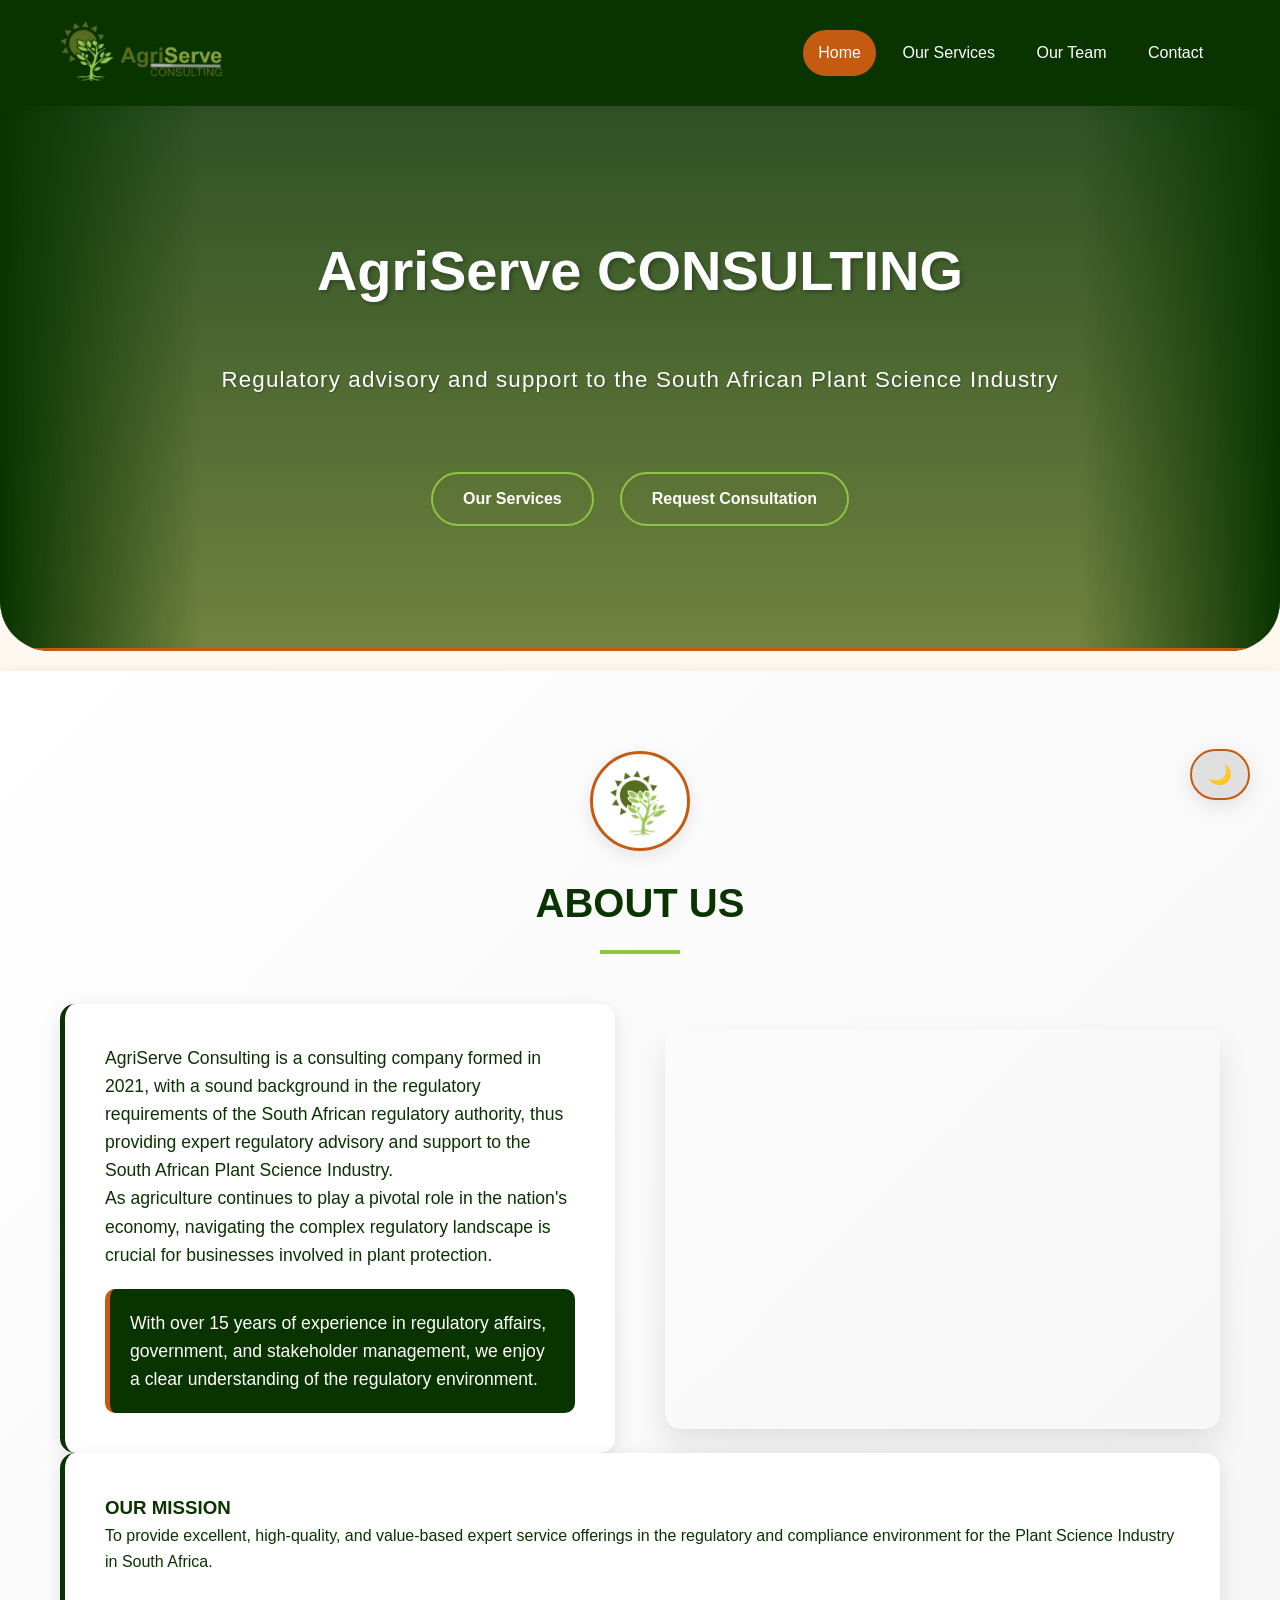
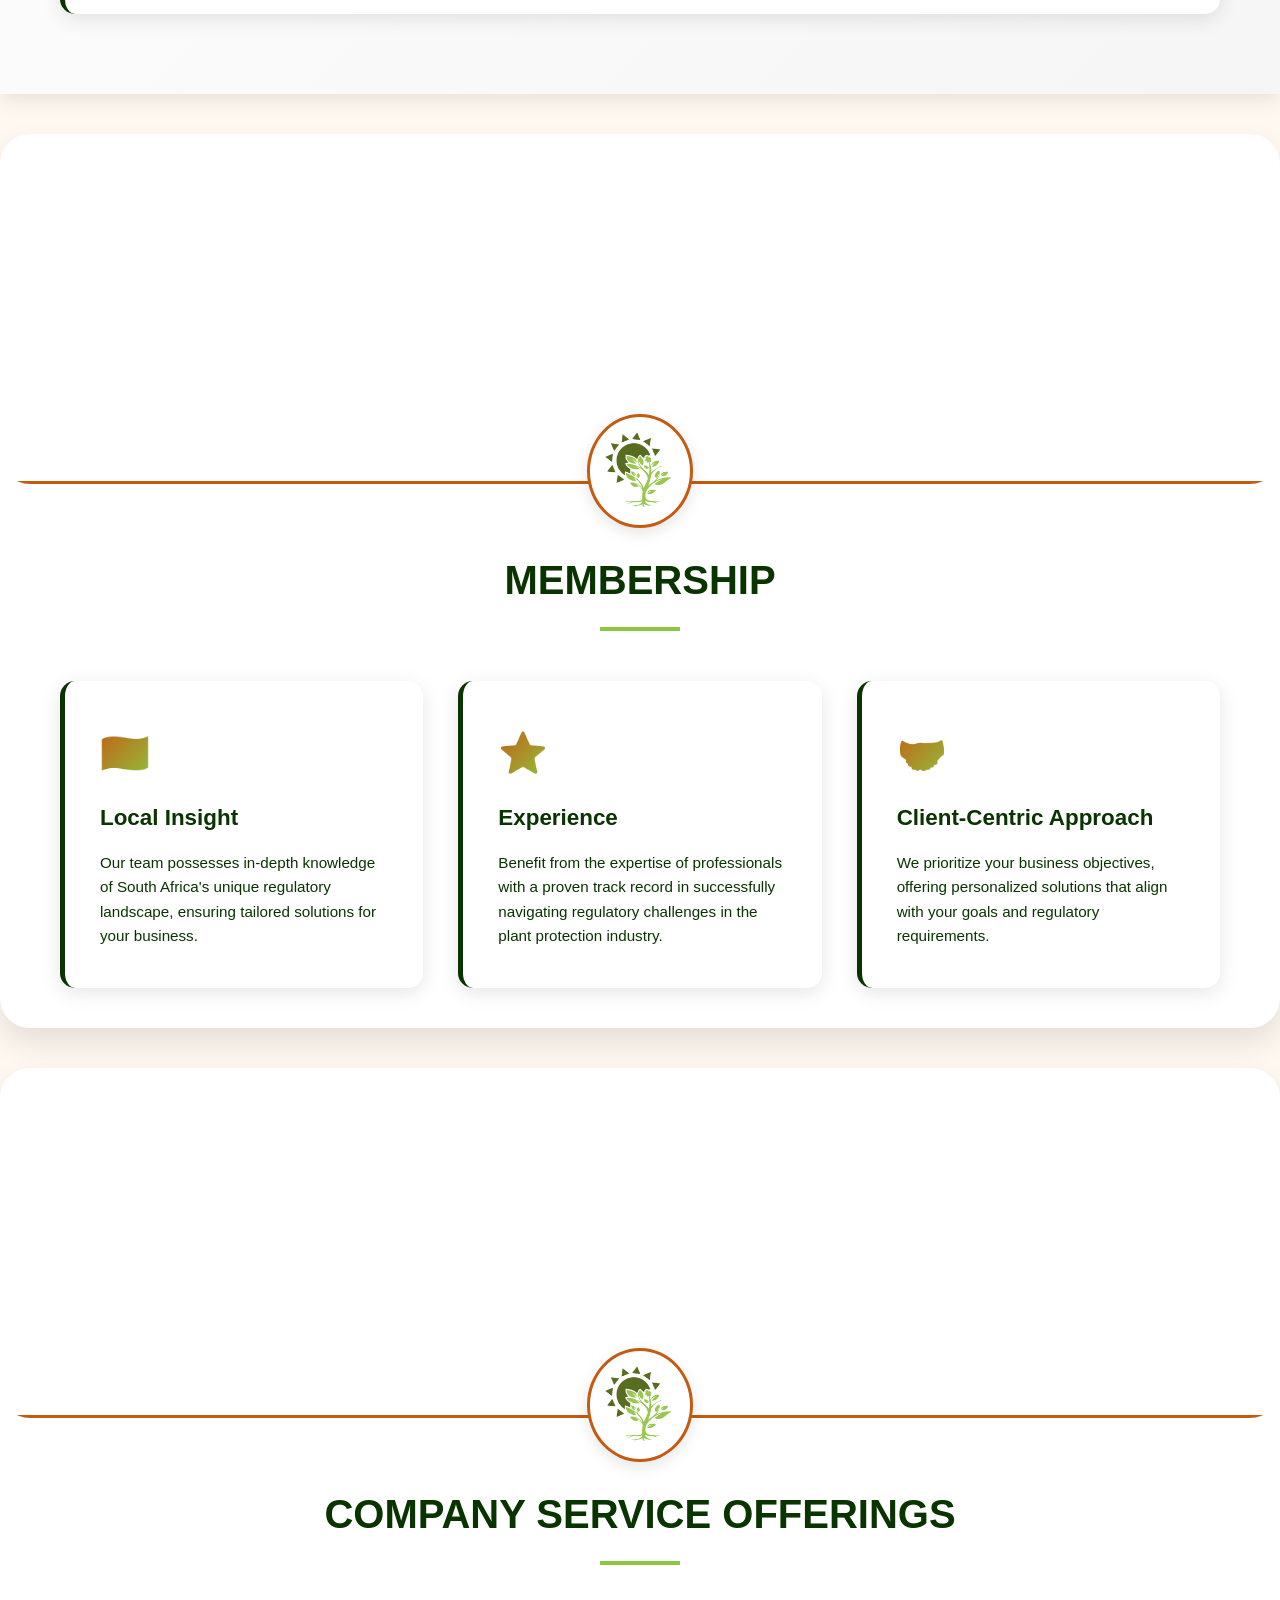
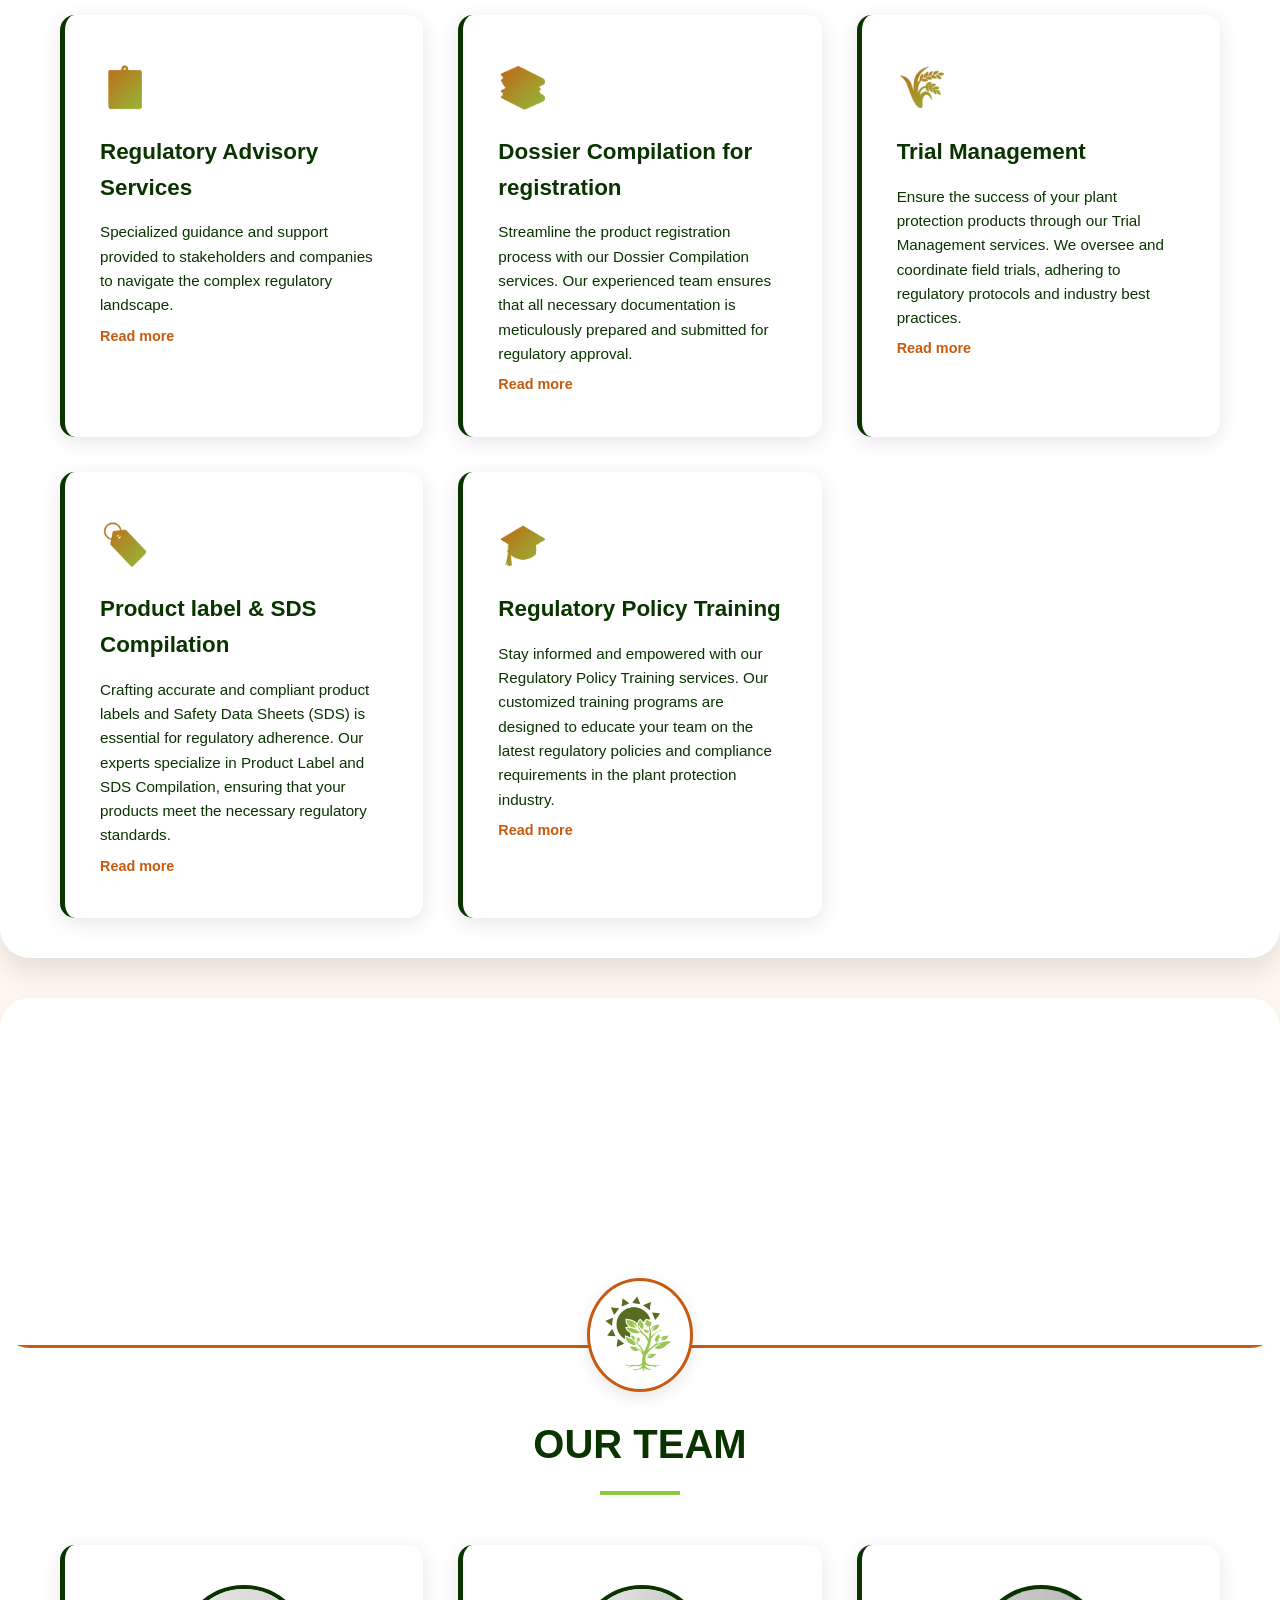
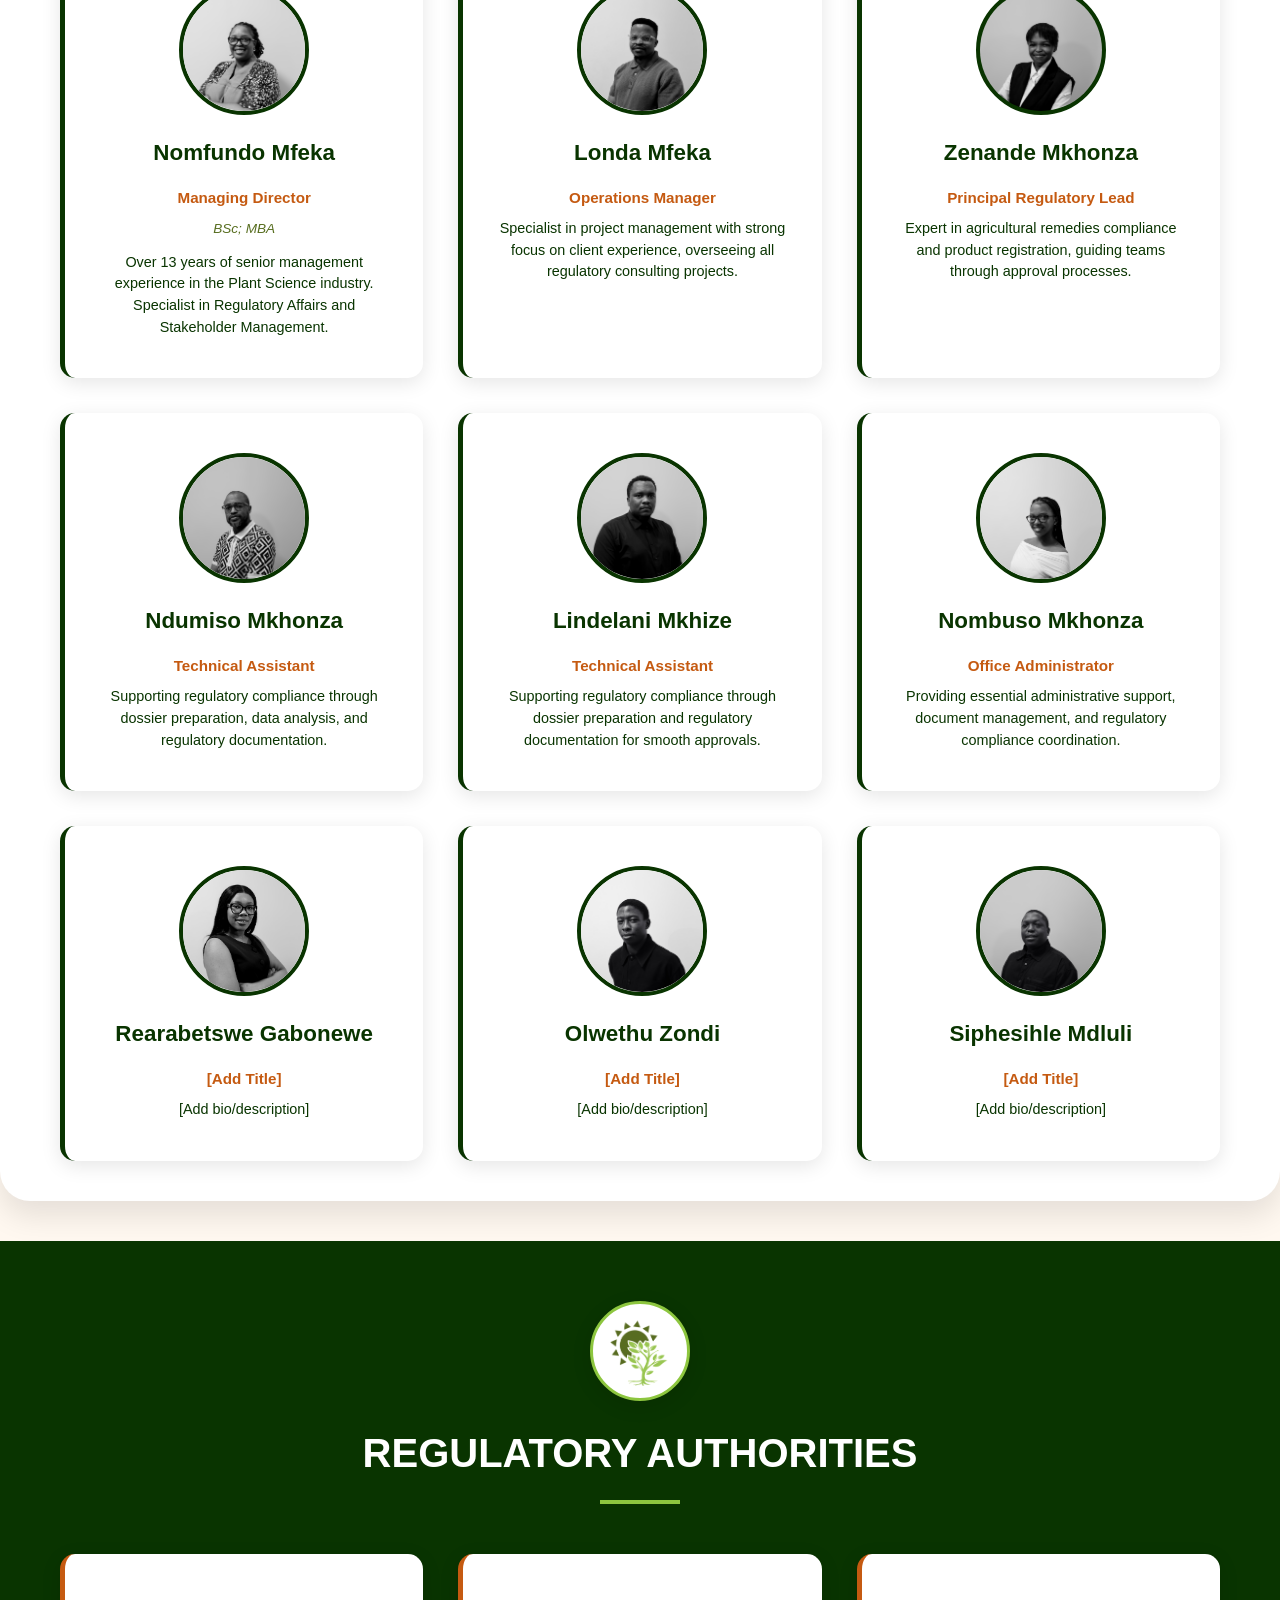
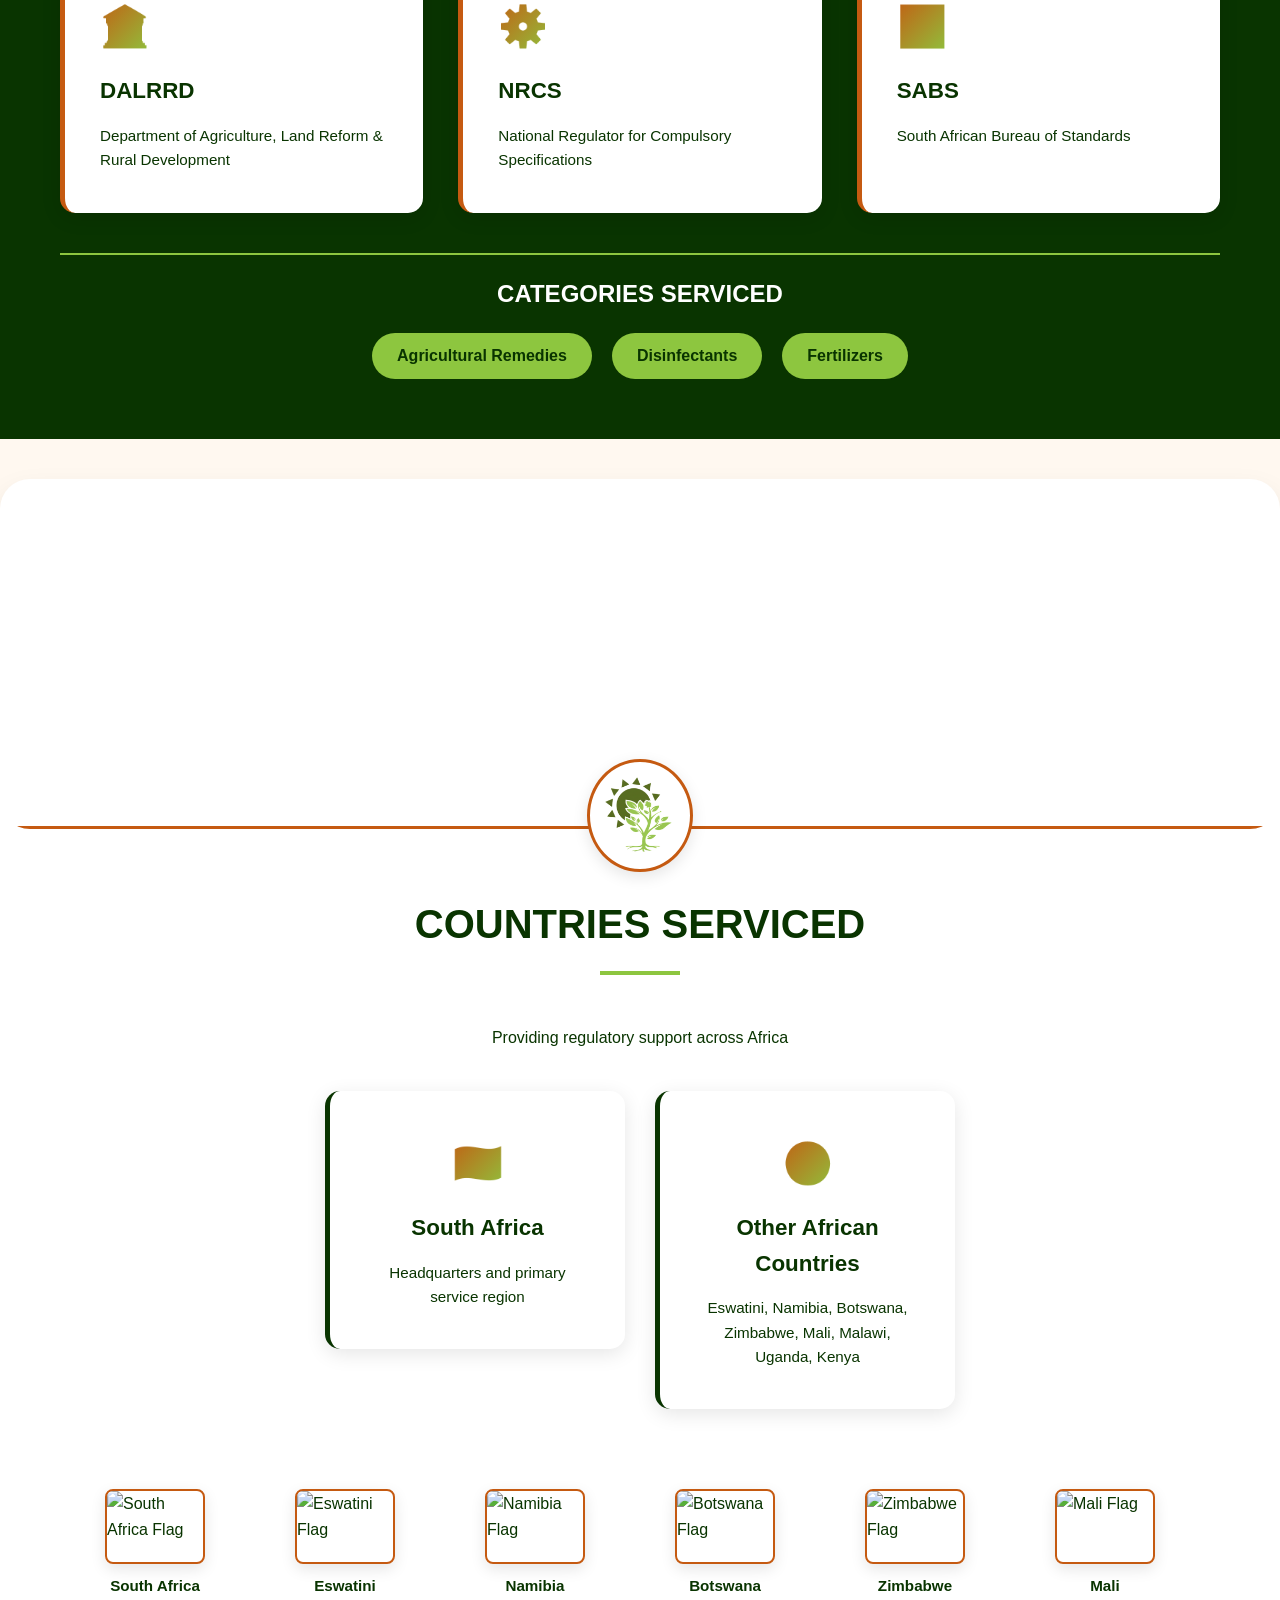
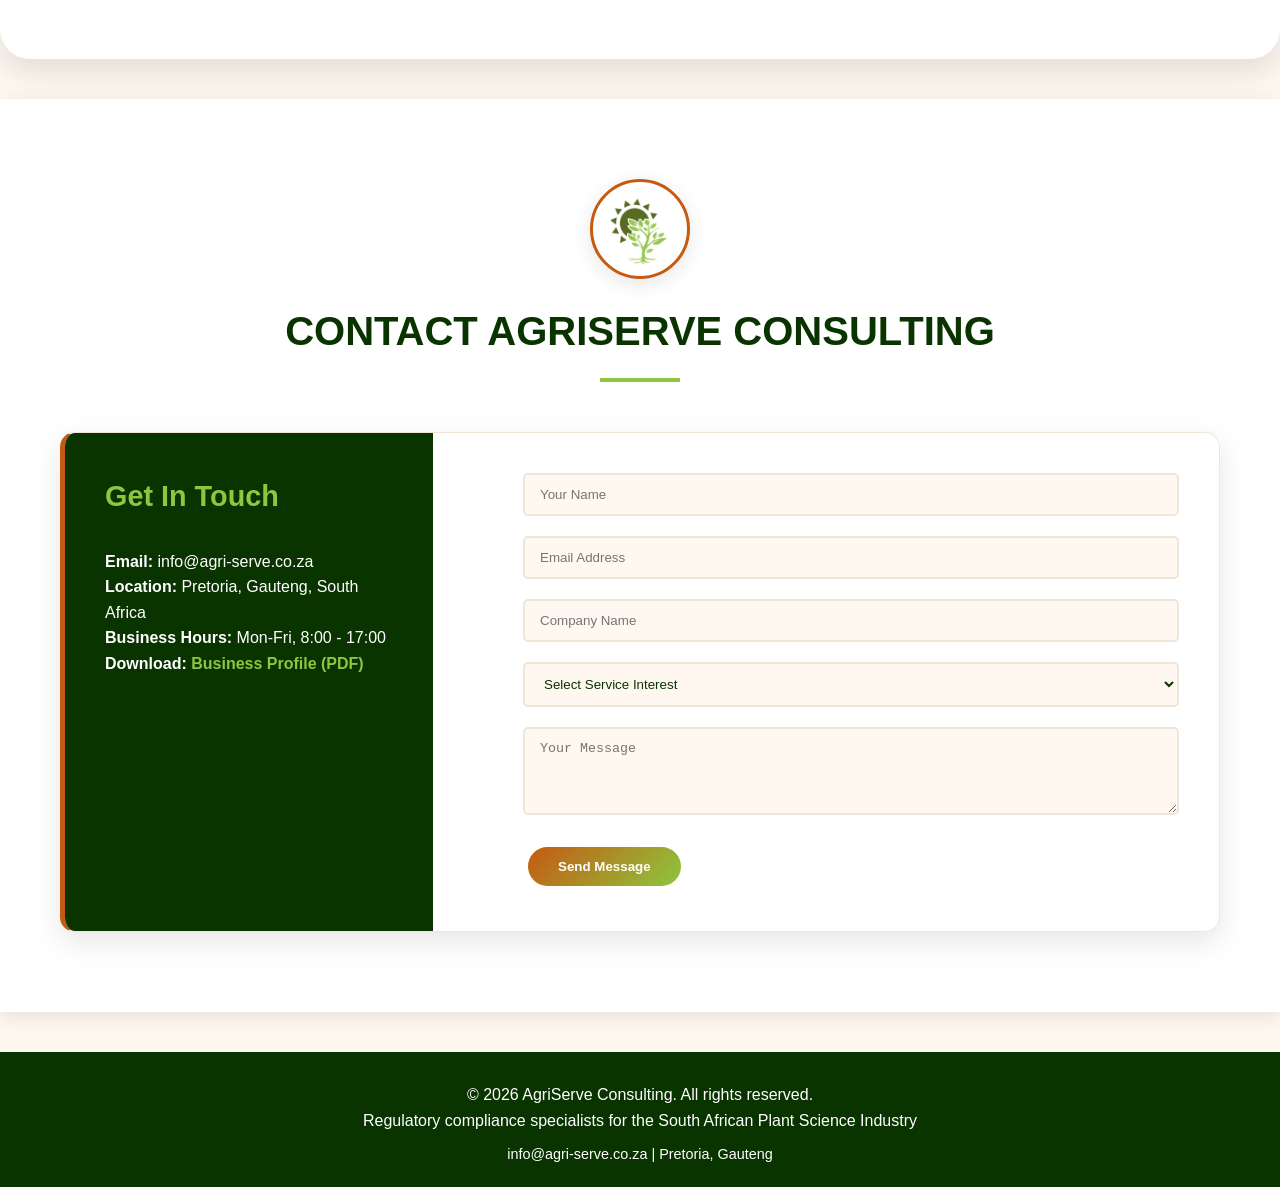
==== commit cc740c69: "feat: finalize homepage styling and functionality - Remove floating plant emojis (background icons) " ====
--- a/index.html
+++ b/index.html
@@ -89,25 +89,6 @@
     </style>
 </head>
 <body>
-    <!-- FLOATING ICONS BACKGROUND -->
-    <div class="floating-icon-bg">
-        <div class="floating-icon-item"></div>
-        <div class="floating-icon-item"></div>
-        <div class="floating-icon-item"></div>
-        <div class="floating-icon-item"></div>
-        <div class="floating-icon-item"></div>
-        <div class="floating-icon-item"></div>
-        <div class="floating-icon-item"></div>
-        <div class="floating-icon-item"></div>
-        <div class="floating-icon-item"></div>
-        <div class="floating-icon-item"></div>
-        <div class="floating-icon-item"></div>
-        <div class="floating-icon-item"></div>
-        <div class="floating-icon-item"></div>
-        <div class="floating-icon-item"></div>
-        <div class="floating-icon-item"></div>
-    </div>
-
     <!-- Navigation Bar -->
     <nav class="navbar" id="mainNavbar">
         <div class="container">
@@ -128,7 +109,7 @@
         </div>
     </nav>
 
-    <!-- Hero Section -->
+    <!-- Hero Section with local images -->
     <section class="hero">
         <div class="hero-slider-container">
             <div class="hero-slide">
@@ -147,7 +128,7 @@
                 <img src="images/sunset-crop-spraying.jpg" alt="Sunset crop spraying" loading="lazy">
             </div>
             <div class="hero-slide">
-                <img src="https://images.pexels.com/photos/891252/pexels-photo-891252.jpeg?auto=compress&cs=tinysrgb&w=1600" alt="Tractor plowing field" loading="lazy">
+                <img src="images/tractor-plowing-field.jpg" alt="Tractor plowing field" loading="lazy">
             </div>
         </div>
         <div class="container">
@@ -252,7 +233,7 @@
         </div>
     </div>
 
-    <!-- ========== COMPANY SERVICE OFFERINGS – EXACT WORDING FROM BUSINESS PROFILE PDF ========== -->
+    <!-- COMPANY SERVICE OFFERINGS Section (exact wording from PDF) -->
     <div class="white-card-section">
         <div class="white-card">
             <div class="card-top-slider">
@@ -282,7 +263,7 @@
                         <h2>COMPANY SERVICE OFFERINGS</h2>
                     </div>
                     <div class="about-style-grid" id="services-grid">
-                        <!-- Service 1: Regulatory Advisory Services (word-for-word from PDF page 6) -->
+                        <!-- Service 1: Regulatory Advisory Services -->
                         <div class="about-style-card service-card">
                             <div class="card-icon">📋</div>
                             <h3>Regulatory Advisory Services</h3>
@@ -295,7 +276,7 @@
                             <button class="read-more-btn" onclick="toggleReadMore(this)">Read more</button>
                         </div>
 
-                        <!-- Service 2: Dossier Compilation for registration (word-for-word from PDF page 6) -->
+                        <!-- Service 2: Dossier Compilation for registration -->
                         <div class="about-style-card service-card">
                             <div class="card-icon">📚</div>
                             <h3>Dossier Compilation for registration</h3>
@@ -308,7 +289,7 @@
                             <button class="read-more-btn" onclick="toggleReadMore(this)">Read more</button>
                         </div>
 
-                        <!-- Service 3: Trial Management (word-for-word from PDF page 6) -->
+                        <!-- Service 3: Trial Management -->
                         <div class="about-style-card service-card">
                             <div class="card-icon">🌾</div>
                             <h3>Trial Management</h3>
@@ -321,7 +302,7 @@
                             <button class="read-more-btn" onclick="toggleReadMore(this)">Read more</button>
                         </div>
 
-                        <!-- Service 4: Product label & SDS Compilation (word-for-word from PDF page 7) -->
+                        <!-- Service 4: Product label & SDS Compilation -->
                         <div class="about-style-card service-card">
                             <div class="card-icon">🏷️</div>
                             <h3>Product label & SDS Compilation</h3>
@@ -334,7 +315,7 @@
                             <button class="read-more-btn" onclick="toggleReadMore(this)">Read more</button>
                         </div>
 
-                        <!-- Service 5: Regulatory Policy Training (word-for-word from PDF page 7) -->
+                        <!-- Service 5: Regulatory Policy Training -->
                         <div class="about-style-card service-card">
                             <div class="card-icon">🎓</div>
                             <h3>Regulatory Policy Training</h3>
@@ -352,8 +333,8 @@
         </div>
     </div>
 
-    <!-- OUR TEAM Section (unchanged) -->
-    <div class="white-card-section">
+    <!-- OUR TEAM Section (id="team" for navigation) -->
+    <div class="white-card-section" id="team">
         <div class="white-card">
             <div class="card-top-slider">
                 <div class="header-slider-container">
@@ -496,7 +477,7 @@
         </div>
     </section>
 
-    <!-- COUNTRIES SERVICED Section -->
+    <!-- ========== COUNTRIES SERVICED – Centered cards & seamless flag wheel ========== -->
     <div class="white-card-section">
         <div class="white-card">
             <div class="card-top-slider">
@@ -526,20 +507,62 @@
                         <h2>COUNTRIES SERVICED</h2>
                     </div>
                     <p style="text-align: center; margin-bottom: 40px;">Providing regulatory support across Africa</p>
-                    <div class="about-style-grid countries-grid" style="justify-content: center;">
-                        <div class="about-style-card country-card" style="text-align: center; margin: 0 auto;">
+                    
+                    <!-- Centered text boxes (flex with justify-content: center) -->
+                    <div style="display: flex; justify-content: center; gap: 30px; flex-wrap: wrap; margin-bottom: 50px;">
+                        <div class="about-style-card country-card" style="flex: 0 1 300px; text-align: center;">
                             <div class="card-icon">🇿🇦</div>
                             <h3>South Africa</h3>
                             <p>Headquarters and primary service region</p>
                         </div>
-                        <div class="about-style-card country-card" style="text-align: center; margin: 0 auto;">
+                        <div class="about-style-card country-card" style="flex: 0 1 300px; text-align: center;">
                             <div class="card-icon">🌍</div>
                             <h3>Other African Countries</h3>
                             <p>Eswatini, Namibia, Botswana, Zimbabwe, Mali, Malawi, Uganda, Kenya</p>
                         </div>
                     </div>
+
+                    <!-- Flag wheel (seamless infinite scroll) -->
                     <div class="flag-container">
                         <div class="flag-track">
+                            <!-- First set -->
+                            <div class="flag-item">
+                                <img src="https://flagcdn.com/w320/za.png" alt="South Africa Flag" class="flag" loading="lazy">
+                                <span class="country-name">South Africa</span>
+                            </div>
+                            <div class="flag-item">
+                                <img src="https://flagcdn.com/w320/sz.png" alt="Eswatini Flag" class="flag" loading="lazy">
+                                <span class="country-name">Eswatini</span>
+                            </div>
+                            <div class="flag-item">
+                                <img src="https://flagcdn.com/w320/na.png" alt="Namibia Flag" class="flag" loading="lazy">
+                                <span class="country-name">Namibia</span>
+                            </div>
+                            <div class="flag-item">
+                                <img src="https://flagcdn.com/w320/bw.png" alt="Botswana Flag" class="flag" loading="lazy">
+                                <span class="country-name">Botswana</span>
+                            </div>
+                            <div class="flag-item">
+                                <img src="https://flagcdn.com/w320/zw.png" alt="Zimbabwe Flag" class="flag" loading="lazy">
+                                <span class="country-name">Zimbabwe</span>
+                            </div>
+                            <div class="flag-item">
+                                <img src="https://flagcdn.com/w320/ml.png" alt="Mali Flag" class="flag" loading="lazy">
+                                <span class="country-name">Mali</span>
+                            </div>
+                            <div class="flag-item">
+                                <img src="https://flagcdn.com/w320/mw.png" alt="Malawi Flag" class="flag" loading="lazy">
+                                <span class="country-name">Malawi</span>
+                            </div>
+                            <div class="flag-item">
+                                <img src="https://flagcdn.com/w320/ug.png" alt="Uganda Flag" class="flag" loading="lazy">
+                                <span class="country-name">Uganda</span>
+                            </div>
+                            <div class="flag-item">
+                                <img src="https://flagcdn.com/w320/ke.png" alt="Kenya Flag" class="flag" loading="lazy">
+                                <span class="country-name">Kenya</span>
+                            </div>
+                            <!-- Duplicate set for seamless loop -->
                             <div class="flag-item">
                                 <img src="https://flagcdn.com/w320/za.png" alt="South Africa Flag" class="flag" loading="lazy">
                                 <span class="country-name">South Africa</span>
@@ -665,7 +688,7 @@
             }
         }
 
-        // Contact form data saving (unchanged)
+        // Contact form data saving
         const contactForm = document.getElementById('contactForm');
         if (contactForm) {
             contactForm.addEventListener('submit', function(e) {
@@ -681,7 +704,7 @@
             });
         }
 
-        // Ensure that all service cards start with short text visible, full hidden
+        // Ensure all service cards start with short text visible, full hidden
         document.querySelectorAll('.service-card').forEach(card => {
             const fullDiv = card.querySelector('.service-full-text');
             if (fullDiv) fullDiv.classList.remove('show');
--- a/style.css
+++ b/style.css
@@ -11,75 +11,6 @@
     -moz-osx-font-smoothing: grayscale;
     scroll-behavior: smooth;
 }
-
-/* ===== FLOATING ICONS BACKGROUND ===== */
-.floating-icon-bg {
-    position: fixed;
-    top: 0;
-    left: 0;
-    width: 100%;
-    height: 100%;
-    pointer-events: none;
-    z-index: 0;
-    overflow: hidden;
-}
-
-@keyframes floatIcon {
-    0% {
-        transform: translateY(0) translateX(0) rotate(0deg);
-        opacity: 0.15;
-    }
-    50% {
-        transform: translateY(-30px) translateX(15px) rotate(10deg);
-        opacity: 0.25;
-    }
-    100% {
-        transform: translateY(0) translateX(0) rotate(0deg);
-        opacity: 0.15;
-    }
-}
-
-.floating-icon-item {
-    position: absolute;
-    font-size: 2.5rem;
-    opacity: 0.15;
-    pointer-events: none;
-    animation: floatIcon 12s ease-in-out infinite;
-}
-
-.floating-icon-item:nth-child(1) { top: 10%; left: 5%; animation-duration: 14s; animation-delay: 0s; }
-.floating-icon-item:nth-child(2) { top: 20%; left: 85%; animation-duration: 16s; animation-delay: 2s; }
-.floating-icon-item:nth-child(3) { top: 35%; left: 15%; animation-duration: 18s; animation-delay: 4s; }
-.floating-icon-item:nth-child(4) { top: 50%; left: 75%; animation-duration: 15s; animation-delay: 1s; }
-.floating-icon-item:nth-child(5) { top: 65%; left: 25%; animation-duration: 20s; animation-delay: 3s; }
-.floating-icon-item:nth-child(6) { top: 80%; left: 90%; animation-duration: 13s; animation-delay: 5s; }
-.floating-icon-item:nth-child(7) { top: 15%; left: 45%; animation-duration: 17s; animation-delay: 2.5s; }
-.floating-icon-item:nth-child(8) { top: 45%; left: 55%; animation-duration: 19s; animation-delay: 4.5s; }
-.floating-icon-item:nth-child(9) { top: 70%; left: 35%; animation-duration: 14.5s; animation-delay: 1.5s; }
-.floating-icon-item:nth-child(10) { top: 85%; left: 10%; animation-duration: 16.5s; animation-delay: 3.5s; }
-.floating-icon-item:nth-child(11) { top: 5%; left: 60%; animation-duration: 18.5s; animation-delay: 5.5s; }
-.floating-icon-item:nth-child(12) { top: 55%; left: 95%; animation-duration: 15.5s; animation-delay: 0.5s; }
-.floating-icon-item:nth-child(13) { top: 30%; left: 40%; animation-duration: 12.5s; animation-delay: 4s; }
-.floating-icon-item:nth-child(14) { top: 75%; left: 50%; animation-duration: 17.5s; animation-delay: 2s; }
-.floating-icon-item:nth-child(15) { top: 12%; left: 70%; animation-duration: 19.5s; animation-delay: 3s; }
-
-.floating-icon-item::before {
-    content: "🌿";
-}
-.floating-icon-item:nth-child(2)::before { content: "🌾"; }
-.floating-icon-item:nth-child(3)::before { content: "🍃"; }
-.floating-icon-item:nth-child(4)::before { content: "🌱"; }
-.floating-icon-item:nth-child(5)::before { content: "🌿"; }
-.floating-icon-item:nth-child(6)::before { content: "🌾"; }
-.floating-icon-item:nth-child(7)::before { content: "🍃"; }
-.floating-icon-item:nth-child(8)::before { content: "🌱"; }
-.floating-icon-item:nth-child(9)::before { content: "🌿"; }
-.floating-icon-item:nth-child(10)::before { content: "🌾"; }
-.floating-icon-item:nth-child(11)::before { content: "🍃"; }
-.floating-icon-item:nth-child(12)::before { content: "🌱"; }
-.floating-icon-item:nth-child(13)::before { content: "🌿"; }
-.floating-icon-item:nth-child(14)::before { content: "🌾"; }
-.floating-icon-item:nth-child(15)::before { content: "🍃"; }
 
 /* ===== LIGHT MODE (DEFAULT) ===== */
 :root {
@@ -137,59 +68,6 @@
     background-color: var(--bg-primary);
     animation: pageLoad 0.5s ease;
     transition: background-color 0.3s ease, color 0.3s ease;
-    
-    background-image: 
-        linear-gradient(135deg, transparent 45%, #586E20 45%, #586E20 55%, transparent 55%),
-        linear-gradient(125deg, transparent 47%, #586E20 47%, #586E20 49%, transparent 49%),
-        radial-gradient(circle at 20% 30%, rgba(141, 198, 63, 0.1) 15px, transparent 15px),
-        radial-gradient(circle at 30% 25%, rgba(159, 215, 204, 0.08) 12px, transparent 12px),
-        radial-gradient(circle at 40% 20%, rgba(186, 239, 113, 0.07) 18px, transparent 18px),
-        radial-gradient(circle at 50% 15%, rgba(141, 198, 63, 0.06) 14px, transparent 14px),
-        radial-gradient(circle at 70% 30%, rgba(159, 215, 204, 0.08) 16px, transparent 16px),
-        radial-gradient(circle at 80% 25%, rgba(186, 239, 113, 0.07) 13px, transparent 13px),
-        radial-gradient(circle at 90% 20%, rgba(141, 198, 63, 0.1) 15px, transparent 15px),
-        
-        repeating-linear-gradient(
-            45deg,
-            rgba(197, 90, 17, 0.02) 0px,
-            rgba(197, 90, 17, 0.02) 2px,
-            transparent 2px,
-            transparent 10px
-        );
-    
-    background-size: 
-        300px 300px, 250px 250px,
-        30px 30px, 24px 24px, 36px 36px, 28px 28px,
-        32px 32px, 26px 26px, 30px 30px,
-        50px 50px;
-    
-    background-repeat: no-repeat, no-repeat, no-repeat, no-repeat, no-repeat, no-repeat, no-repeat, no-repeat, no-repeat, repeat;
-    background-position: 
-        10% 20%, 20% 15%,
-        15% 25%, 25% 20%, 35% 15%, 45% 10%,
-        65% 25%, 75% 20%, 85% 15%,
-        0 0;
-}
-
-[data-theme="dark"] body {
-    background-image: 
-        linear-gradient(135deg, transparent 45%, #8DC63F 45%, #8DC63F 55%, transparent 55%),
-        linear-gradient(125deg, transparent 47%, #8DC63F 47%, #8DC63F 49%, transparent 49%),
-        radial-gradient(circle at 20% 30%, rgba(141, 198, 63, 0.15) 15px, transparent 15px),
-        radial-gradient(circle at 30% 25%, rgba(197, 90, 17, 0.12) 12px, transparent 12px),
-        radial-gradient(circle at 40% 20%, rgba(141, 198, 63, 0.1) 18px, transparent 18px),
-        radial-gradient(circle at 50% 15%, rgba(197, 90, 17, 0.08) 14px, transparent 14px),
-        radial-gradient(circle at 70% 30%, rgba(141, 198, 63, 0.12) 16px, transparent 16px),
-        radial-gradient(circle at 80% 25%, rgba(197, 90, 17, 0.1) 13px, transparent 13px),
-        radial-gradient(circle at 90% 20%, rgba(141, 198, 63, 0.15) 15px, transparent 15px),
-        
-        repeating-linear-gradient(
-            45deg,
-            rgba(141, 198, 63, 0.05) 0px,
-            rgba(141, 198, 63, 0.05) 2px,
-            transparent 2px,
-            transparent 10px
-        );
 }
 
 .container {
@@ -1284,7 +1162,7 @@
     height: 3px;
     background: #C55A11;
     border-radius: 0 0 30px 30px;
-    z-index: 1;          /* Lower than logo's z-index (2) */
+    z-index: 1;
     pointer-events: none;
 }
 
@@ -1315,6 +1193,7 @@
     object-fit: cover;
 }
 
+/* Greenish gradient overlay - matching hero and about us (0.6 opacity) */
 .card-top-slider .header-slide::after {
     content: '';
     position: absolute;
@@ -1322,7 +1201,7 @@
     left: 0;
     width: 100%;
     height: 100%;
-    background: linear-gradient(rgba(9, 52, 0, 0.4), rgba(88, 110, 32, 0.4));
+    background: linear-gradient(rgba(9, 52, 0, 0.6), rgba(88, 110, 32, 0.6));
     pointer-events: none;
 }
 
@@ -1333,7 +1212,7 @@
     margin-top: -70px;
     margin-bottom: 20px;
     position: relative;
-    z-index: 2;          /* Higher than orange line (z-index:1) */
+    z-index: 2;
 }
 
 .card-logo-wrapper {
@@ -1392,9 +1271,6 @@
         width: 70px;
         height: 70px;
         padding: 8px;
-    }
-    .floating-icon-item {
-        font-size: 1.5rem;
     }
     .page-header {
         padding: 50px 0;
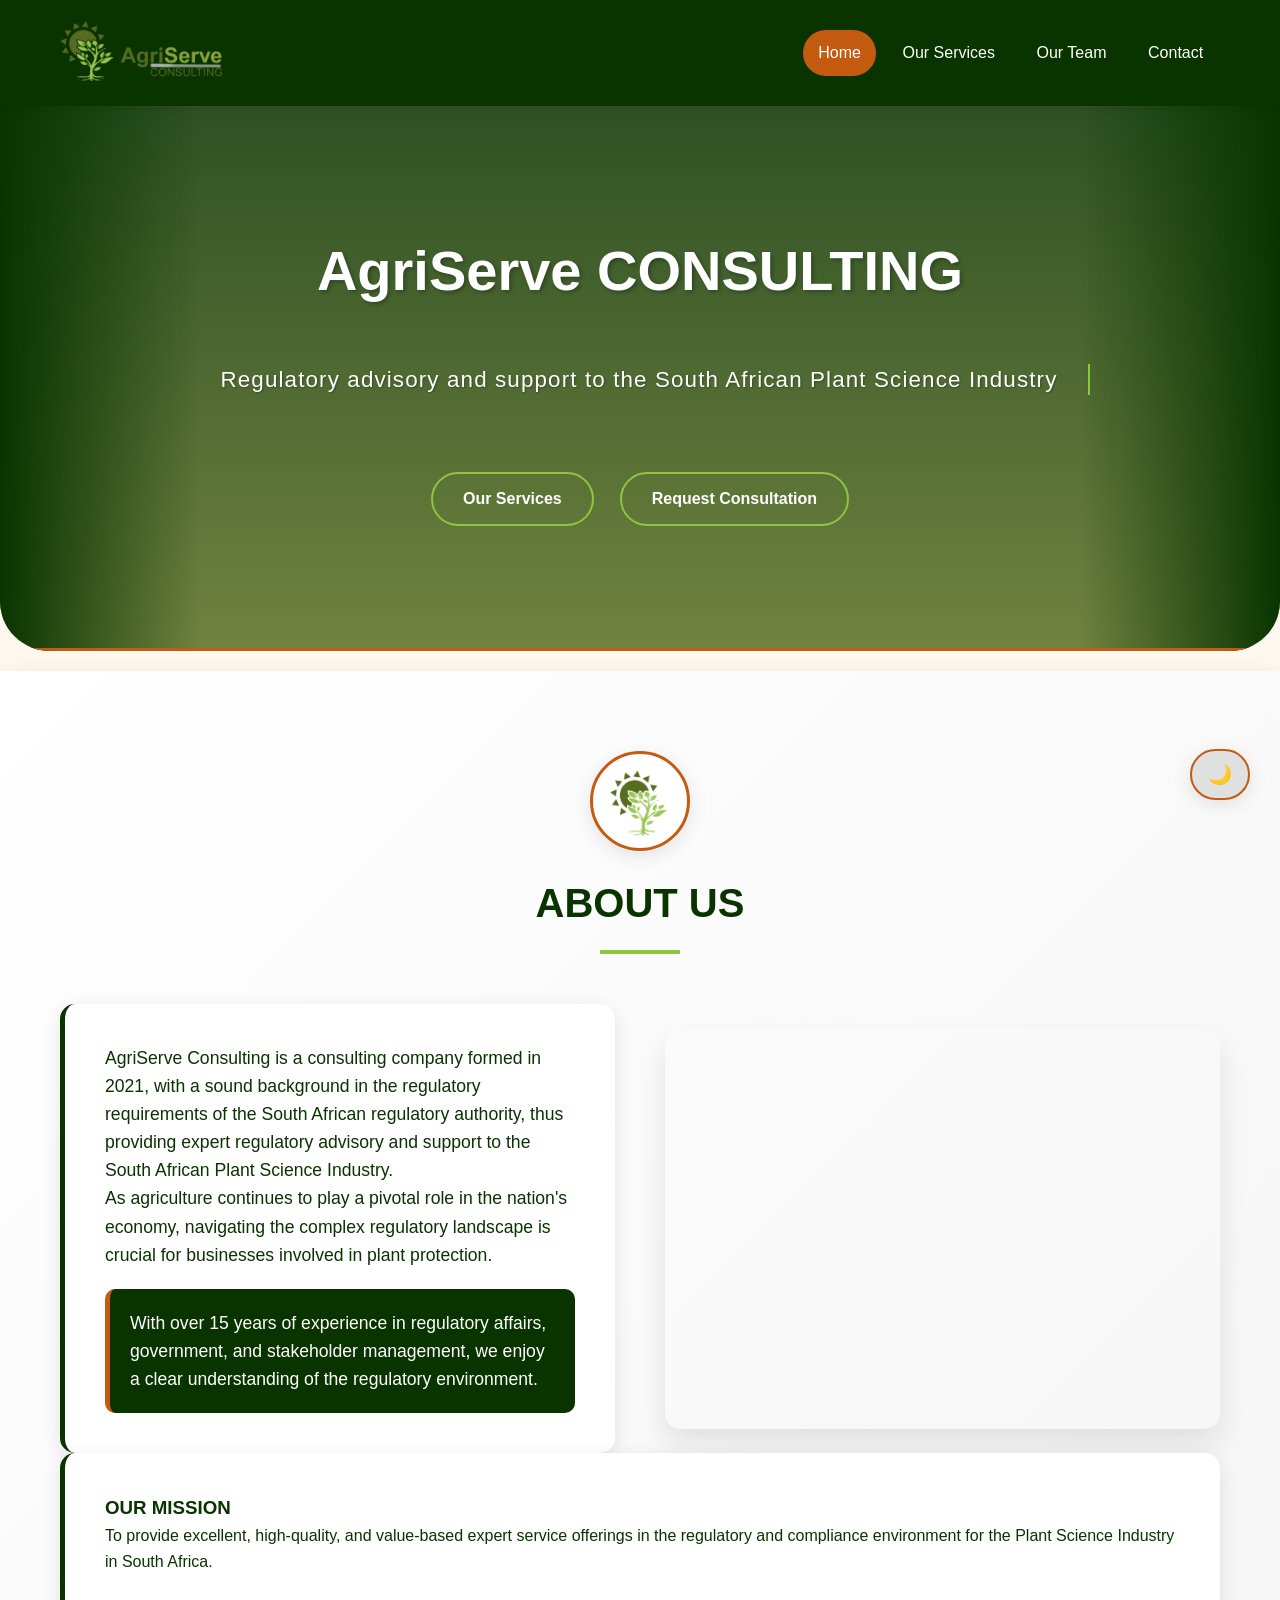
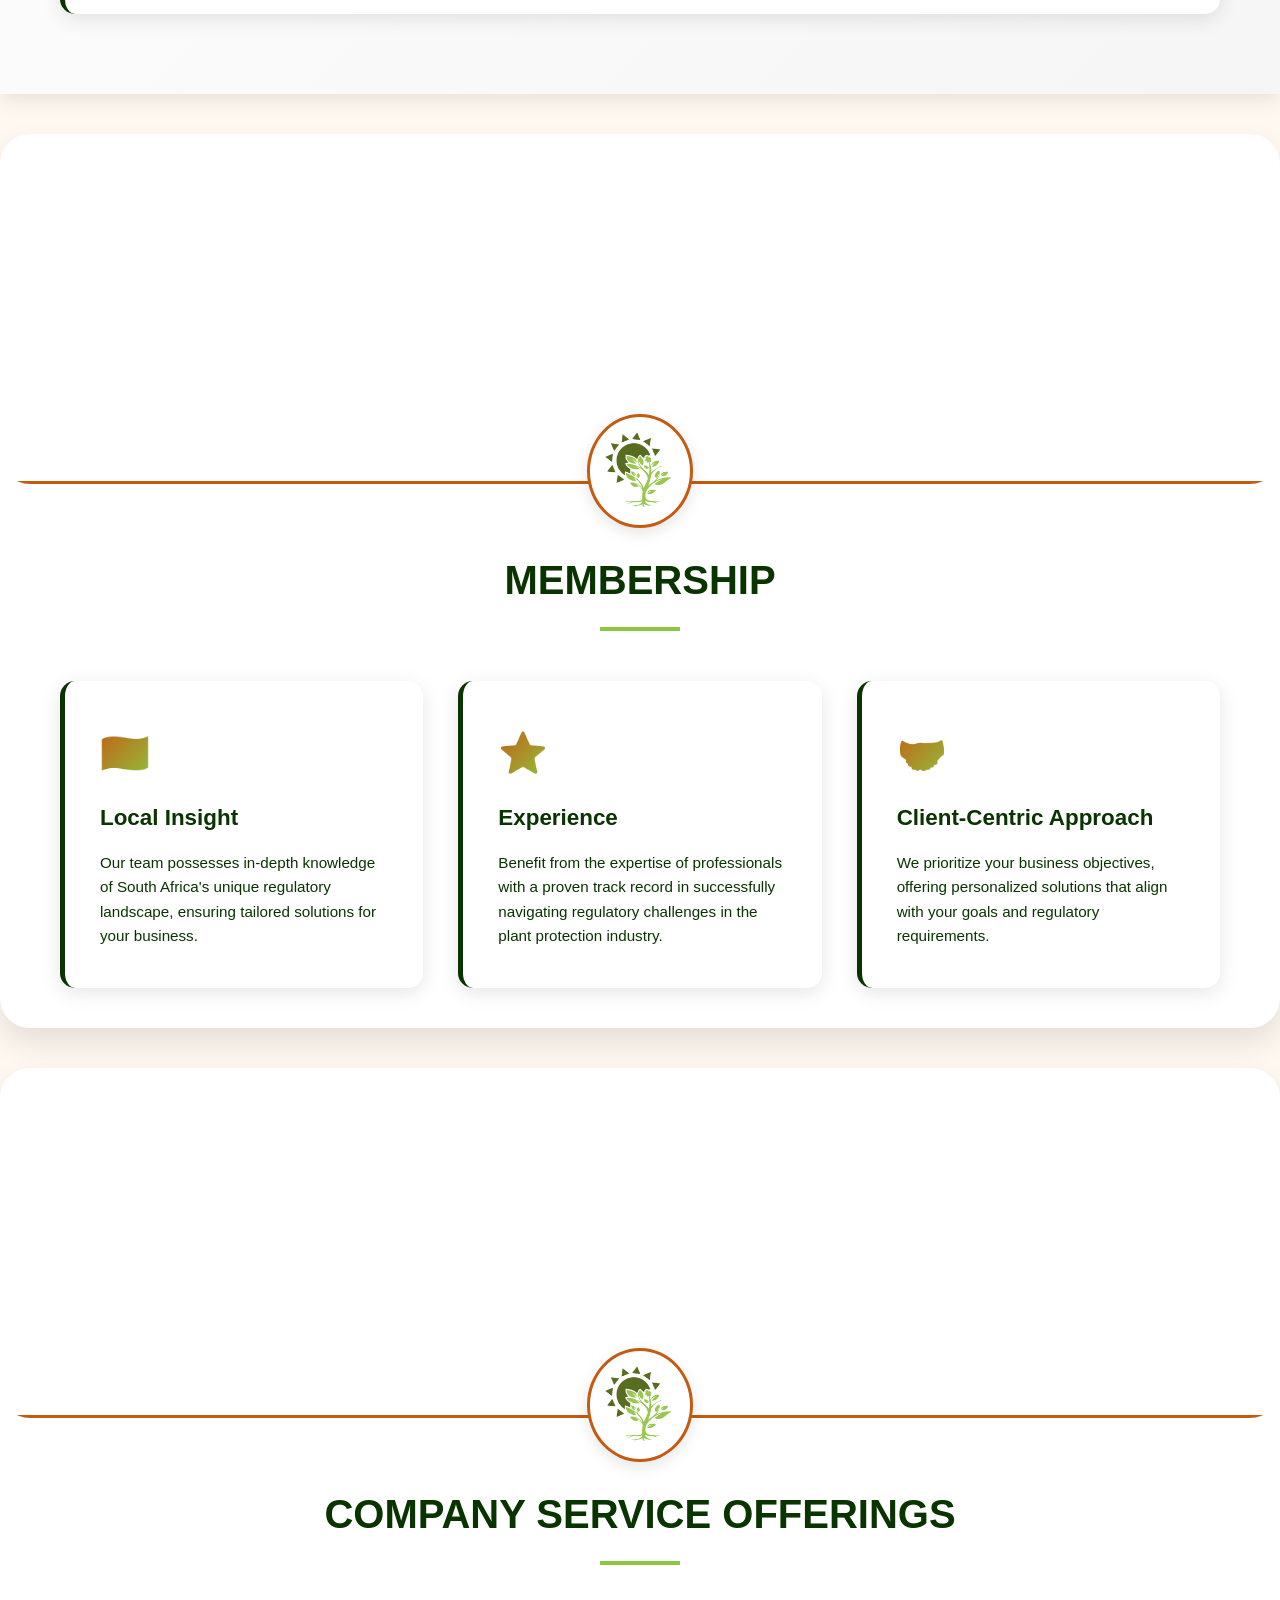
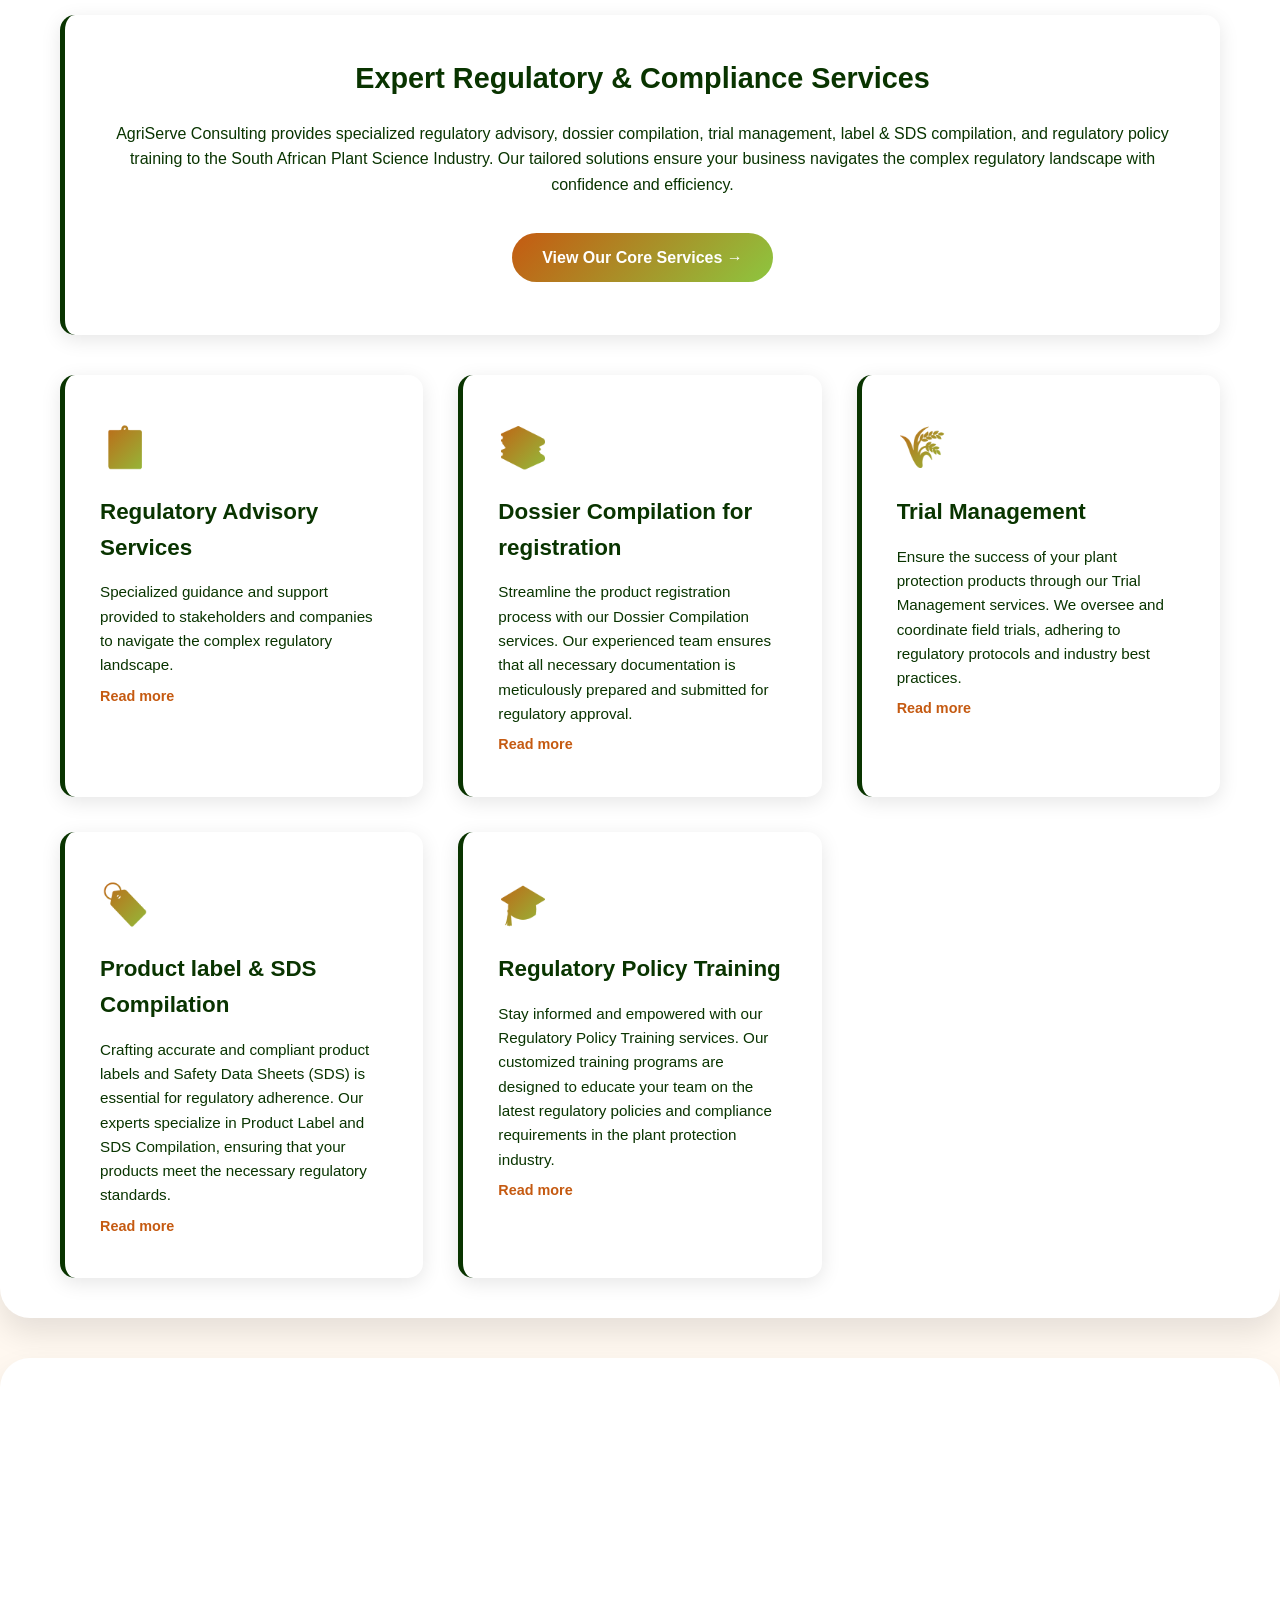
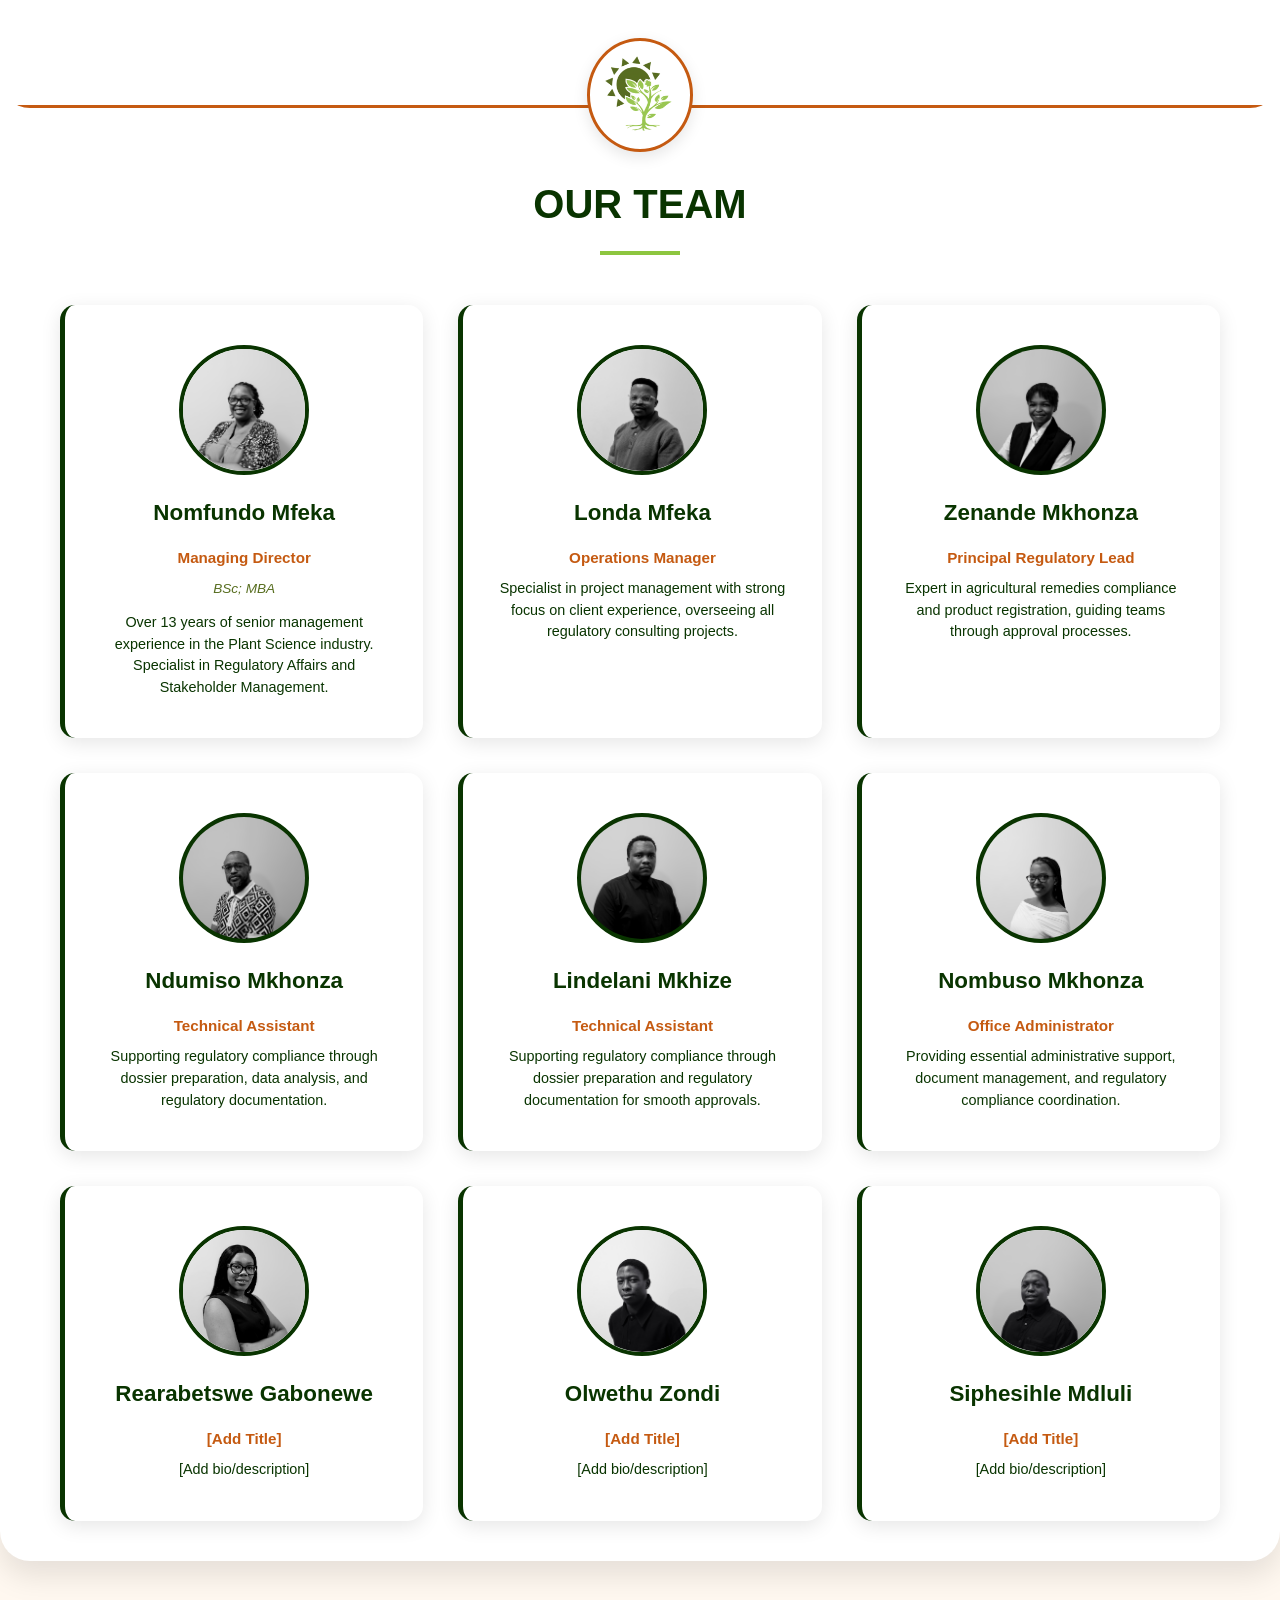
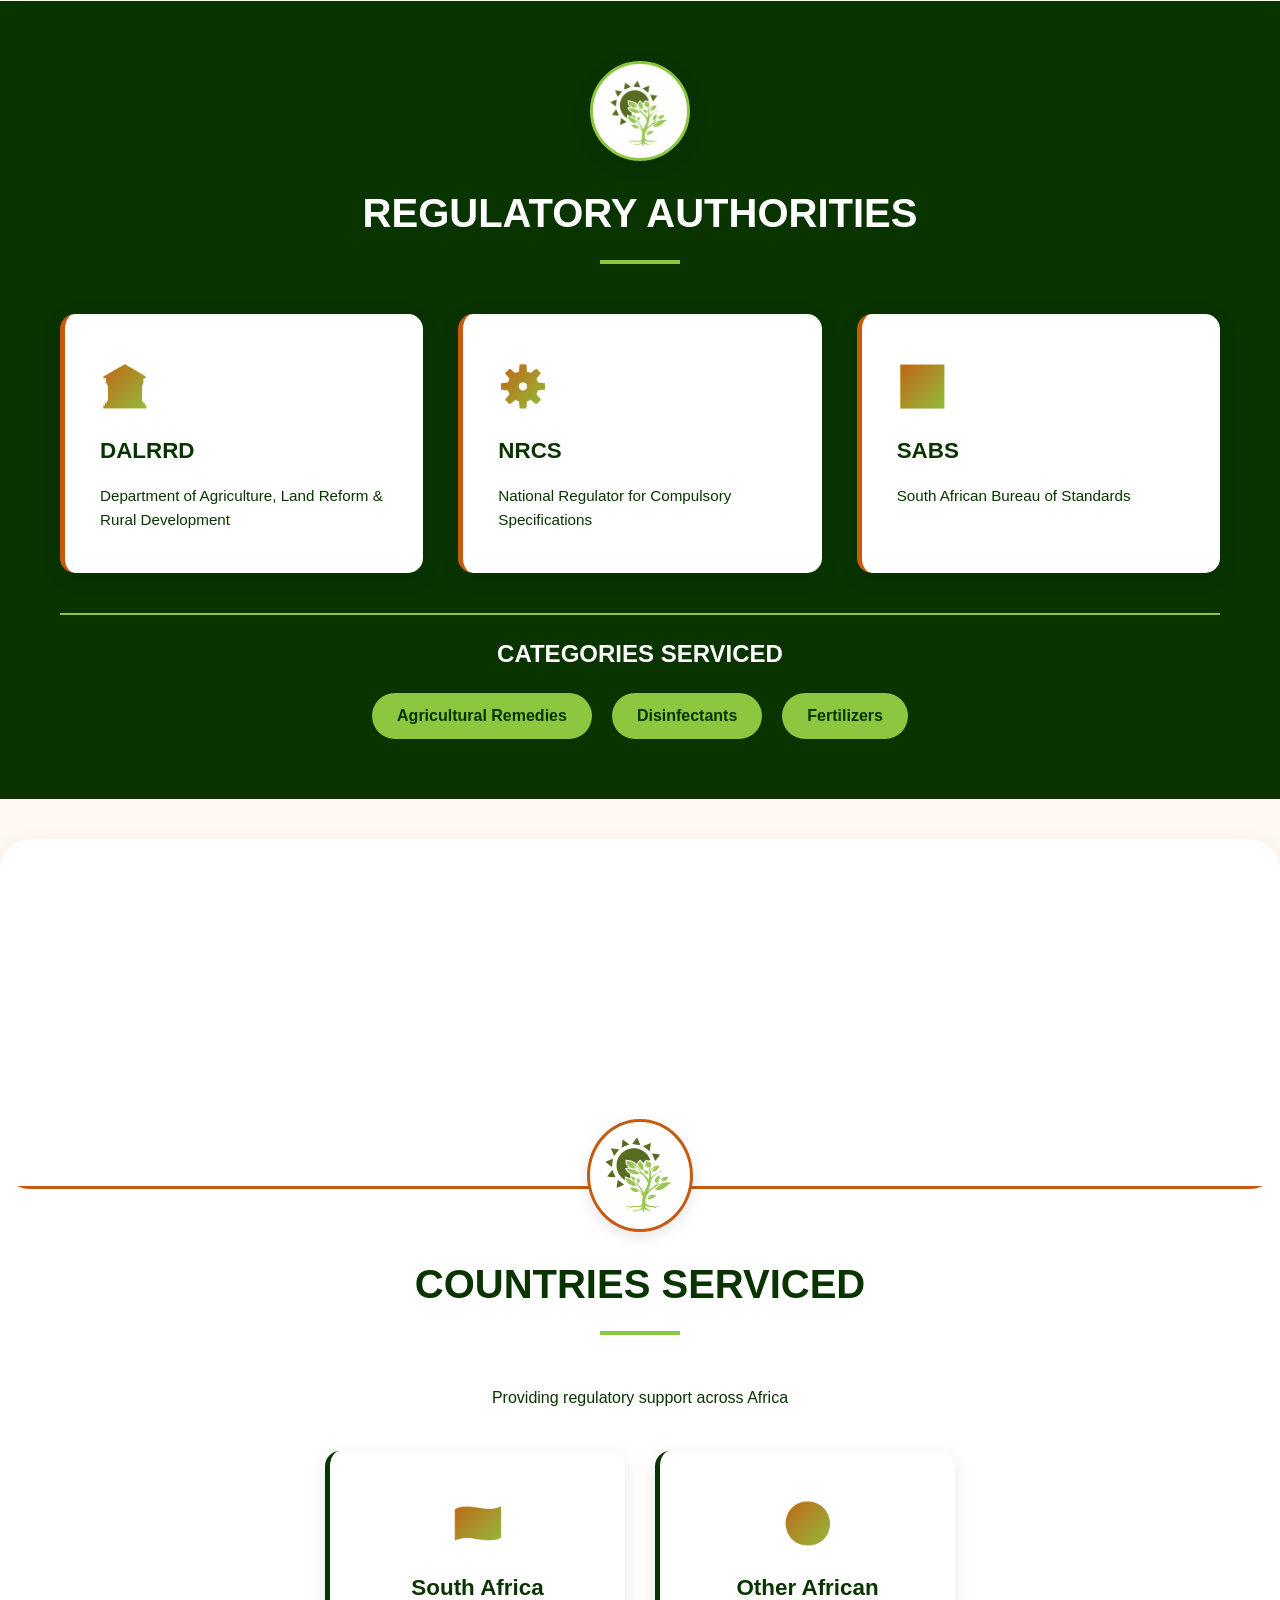
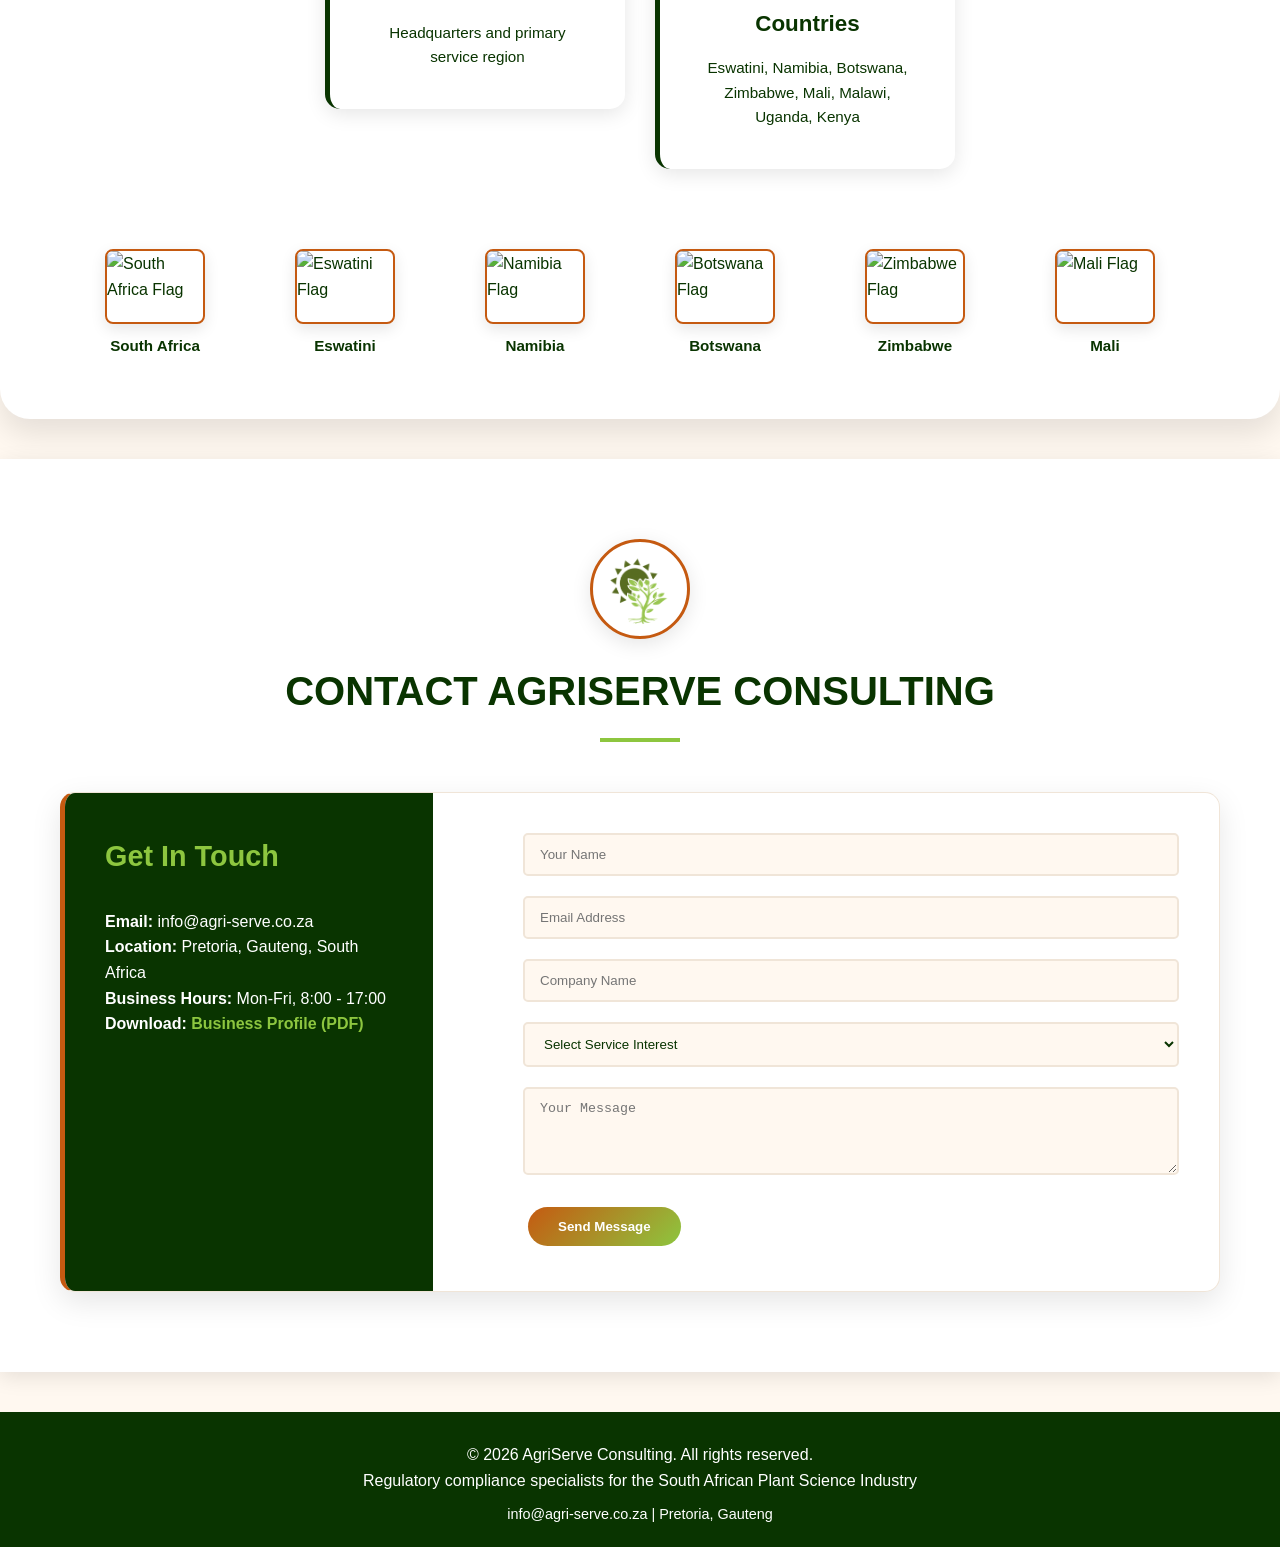
==== commit 40d38523: "feat: add services summary box and improve intra‑page navigation - Add a summary box (styled like "O" ====
--- a/index.html
+++ b/index.html
@@ -86,6 +86,32 @@
         .service-full-text.show {
             display: block;
         }
+
+        /* Summary box styling (matching .about-mission) */
+        .services-summary {
+            background: var(--bg-card);
+            padding: 40px;
+            border-radius: 15px;
+            box-shadow: 0 5px 20px var(--shadow-color);
+            border-left: 5px solid var(--card-border-color);
+            margin-bottom: 40px;
+            text-align: center;
+        }
+        .services-summary h3 {
+            color: var(--text-primary);
+            font-size: 1.8rem;
+            margin-bottom: 20px;
+        }
+        .services-summary p {
+            color: var(--text-primary);
+            line-height: 1.6;
+            font-size: 1rem;
+            margin-bottom: 25px;
+        }
+        .services-summary .btn {
+            display: inline-block;
+            margin-top: 10px;
+        }
     </style>
 </head>
 <body>
@@ -102,14 +128,15 @@
             </div>
             <ul class="nav-links">
                 <li><a href="index.html" class="active">Home</a></li>
-                <li><a href="services.html">Our Services</a></li>
+                <!-- Navbar "Our Services" still scrolls to section on same page -->
+                <li><a href="#services-section">Our Services</a></li>
                 <li><a href="#team">Our Team</a></li>
                 <li><a href="#contact">Contact</a></li>
             </ul>
         </div>
     </nav>
 
-    <!-- Hero Section with local images -->
+    <!-- Hero Section -->
     <section class="hero">
         <div class="hero-slider-container">
             <div class="hero-slide">
@@ -138,7 +165,7 @@
                     <p>Regulatory advisory and support to the South African Plant Science Industry</p>
                 </div>
                 <div class="button-wrapper">
-                    <a href="services.html" class="btn btn-secondary">Our Services</a>
+                    <a href="#services-section" class="btn btn-secondary">Our Services</a>
                     <a href="#contact" class="btn btn-secondary">Request Consultation</a>
                 </div>
             </div>
@@ -233,8 +260,8 @@
         </div>
     </div>
 
-    <!-- COMPANY SERVICE OFFERINGS Section (exact wording from PDF) -->
-    <div class="white-card-section">
+    <!-- ========== COMPANY SERVICE OFFERINGS – with id="services-section" ========== -->
+    <div class="white-card-section" id="services-section">
         <div class="white-card">
             <div class="card-top-slider">
                 <div class="header-slider-container">
@@ -262,6 +289,15 @@
                     <div class="section-title-wrapper">
                         <h2>COMPANY SERVICE OFFERINGS</h2>
                     </div>
+
+                    <!-- Summary box with button linking to services.html -->
+                    <div class="services-summary">
+                        <h3>Expert Regulatory & Compliance Services</h3>
+                        <p>AgriServe Consulting provides specialized regulatory advisory, dossier compilation, trial management, label & SDS compilation, and regulatory policy training to the South African Plant Science Industry. Our tailored solutions ensure your business navigates the complex regulatory landscape with confidence and efficiency.</p>
+                        <a href="services.html" class="btn btn-primary">View Our Core Services →</a>
+                    </div>
+
+                    <!-- Service cards grid -->
                     <div class="about-style-grid" id="services-grid">
                         <!-- Service 1: Regulatory Advisory Services -->
                         <div class="about-style-card service-card">
@@ -333,7 +369,7 @@
         </div>
     </div>
 
-    <!-- OUR TEAM Section (id="team" for navigation) -->
+    <!-- OUR TEAM Section -->
     <div class="white-card-section" id="team">
         <div class="white-card">
             <div class="card-top-slider">
@@ -477,7 +513,7 @@
         </div>
     </section>
 
-    <!-- ========== COUNTRIES SERVICED – Centered cards & seamless flag wheel ========== -->
+    <!-- COUNTRIES SERVICED Section -->
     <div class="white-card-section">
         <div class="white-card">
             <div class="card-top-slider">
@@ -508,7 +544,6 @@
                     </div>
                     <p style="text-align: center; margin-bottom: 40px;">Providing regulatory support across Africa</p>
                     
-                    <!-- Centered text boxes (flex with justify-content: center) -->
                     <div style="display: flex; justify-content: center; gap: 30px; flex-wrap: wrap; margin-bottom: 50px;">
                         <div class="about-style-card country-card" style="flex: 0 1 300px; text-align: center;">
                             <div class="card-icon">🇿🇦</div>
@@ -522,10 +557,8 @@
                         </div>
                     </div>
 
-                    <!-- Flag wheel (seamless infinite scroll) -->
                     <div class="flag-container">
                         <div class="flag-track">
-                            <!-- First set -->
                             <div class="flag-item">
                                 <img src="https://flagcdn.com/w320/za.png" alt="South Africa Flag" class="flag" loading="lazy">
                                 <span class="country-name">South Africa</span>
@@ -562,7 +595,6 @@
                                 <img src="https://flagcdn.com/w320/ke.png" alt="Kenya Flag" class="flag" loading="lazy">
                                 <span class="country-name">Kenya</span>
                             </div>
-                            <!-- Duplicate set for seamless loop -->
                             <div class="flag-item">
                                 <img src="https://flagcdn.com/w320/za.png" alt="South Africa Flag" class="flag" loading="lazy">
                                 <span class="country-name">South Africa</span>
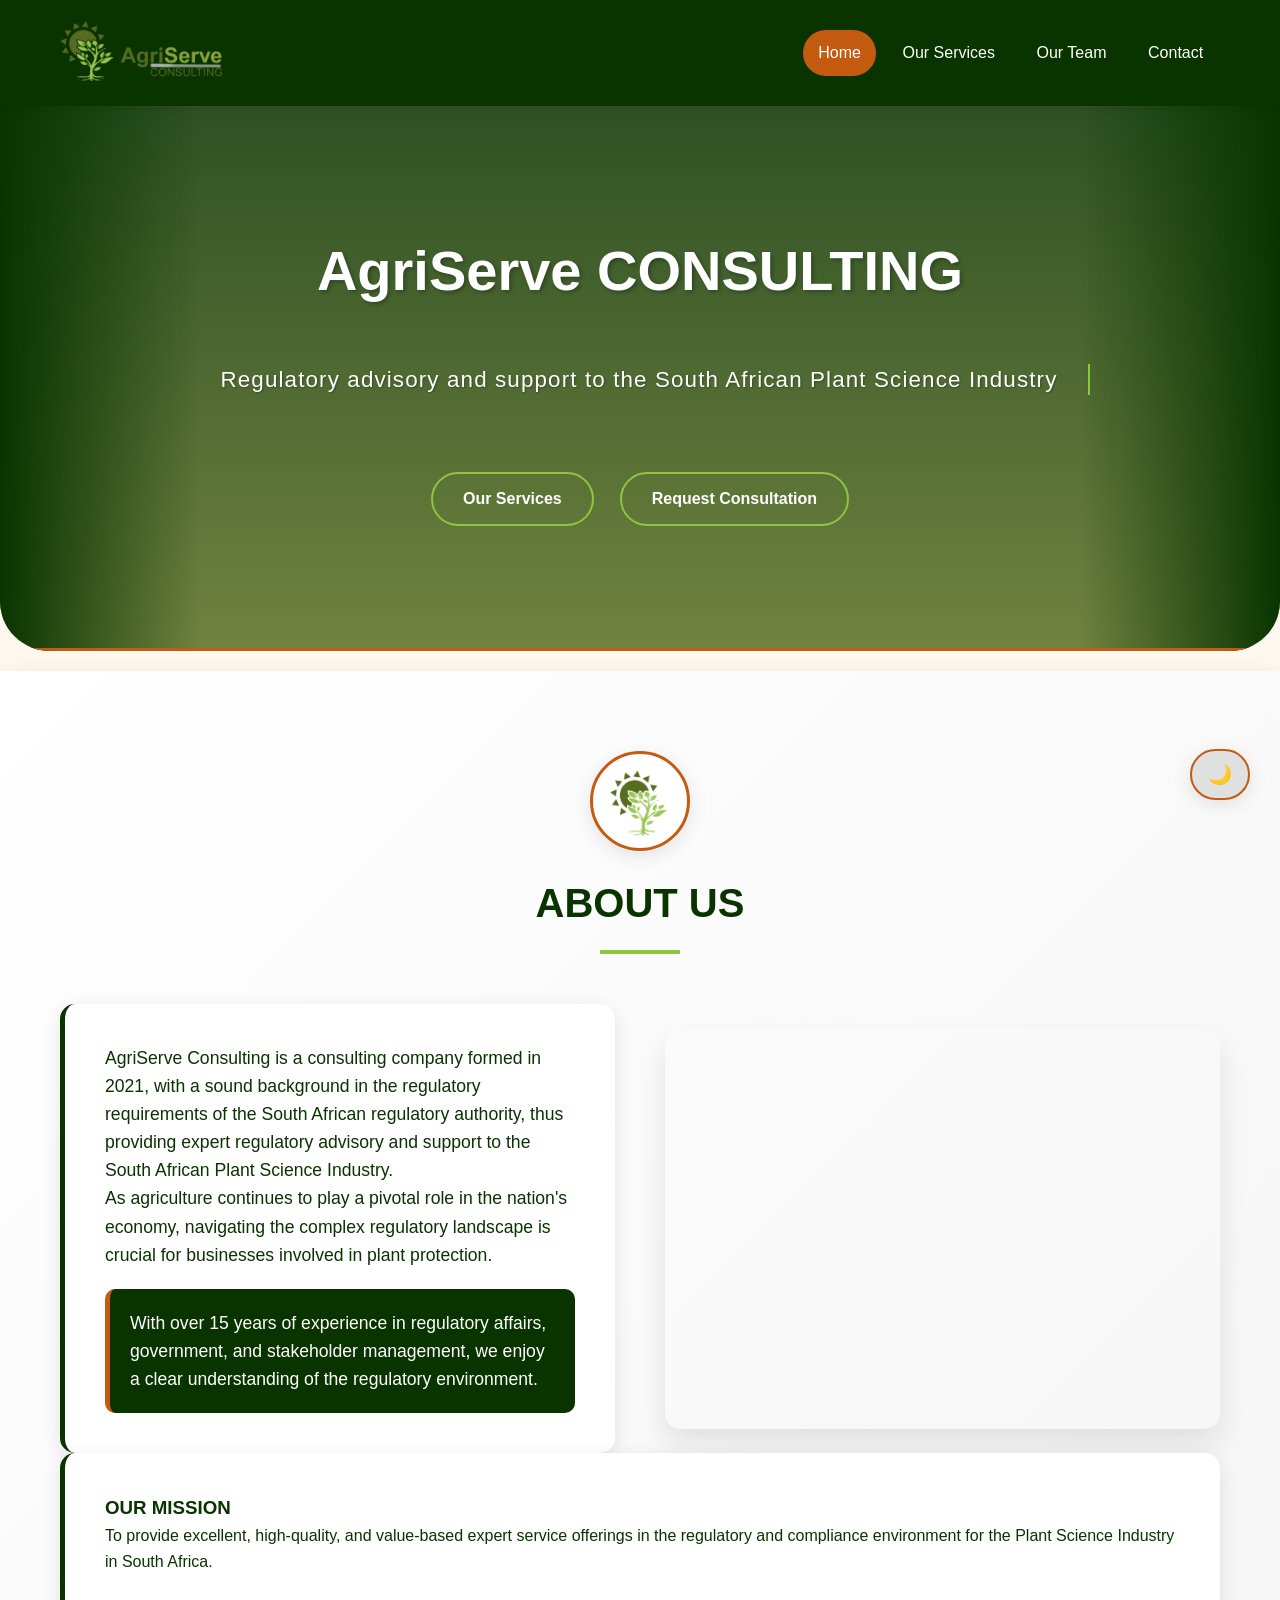
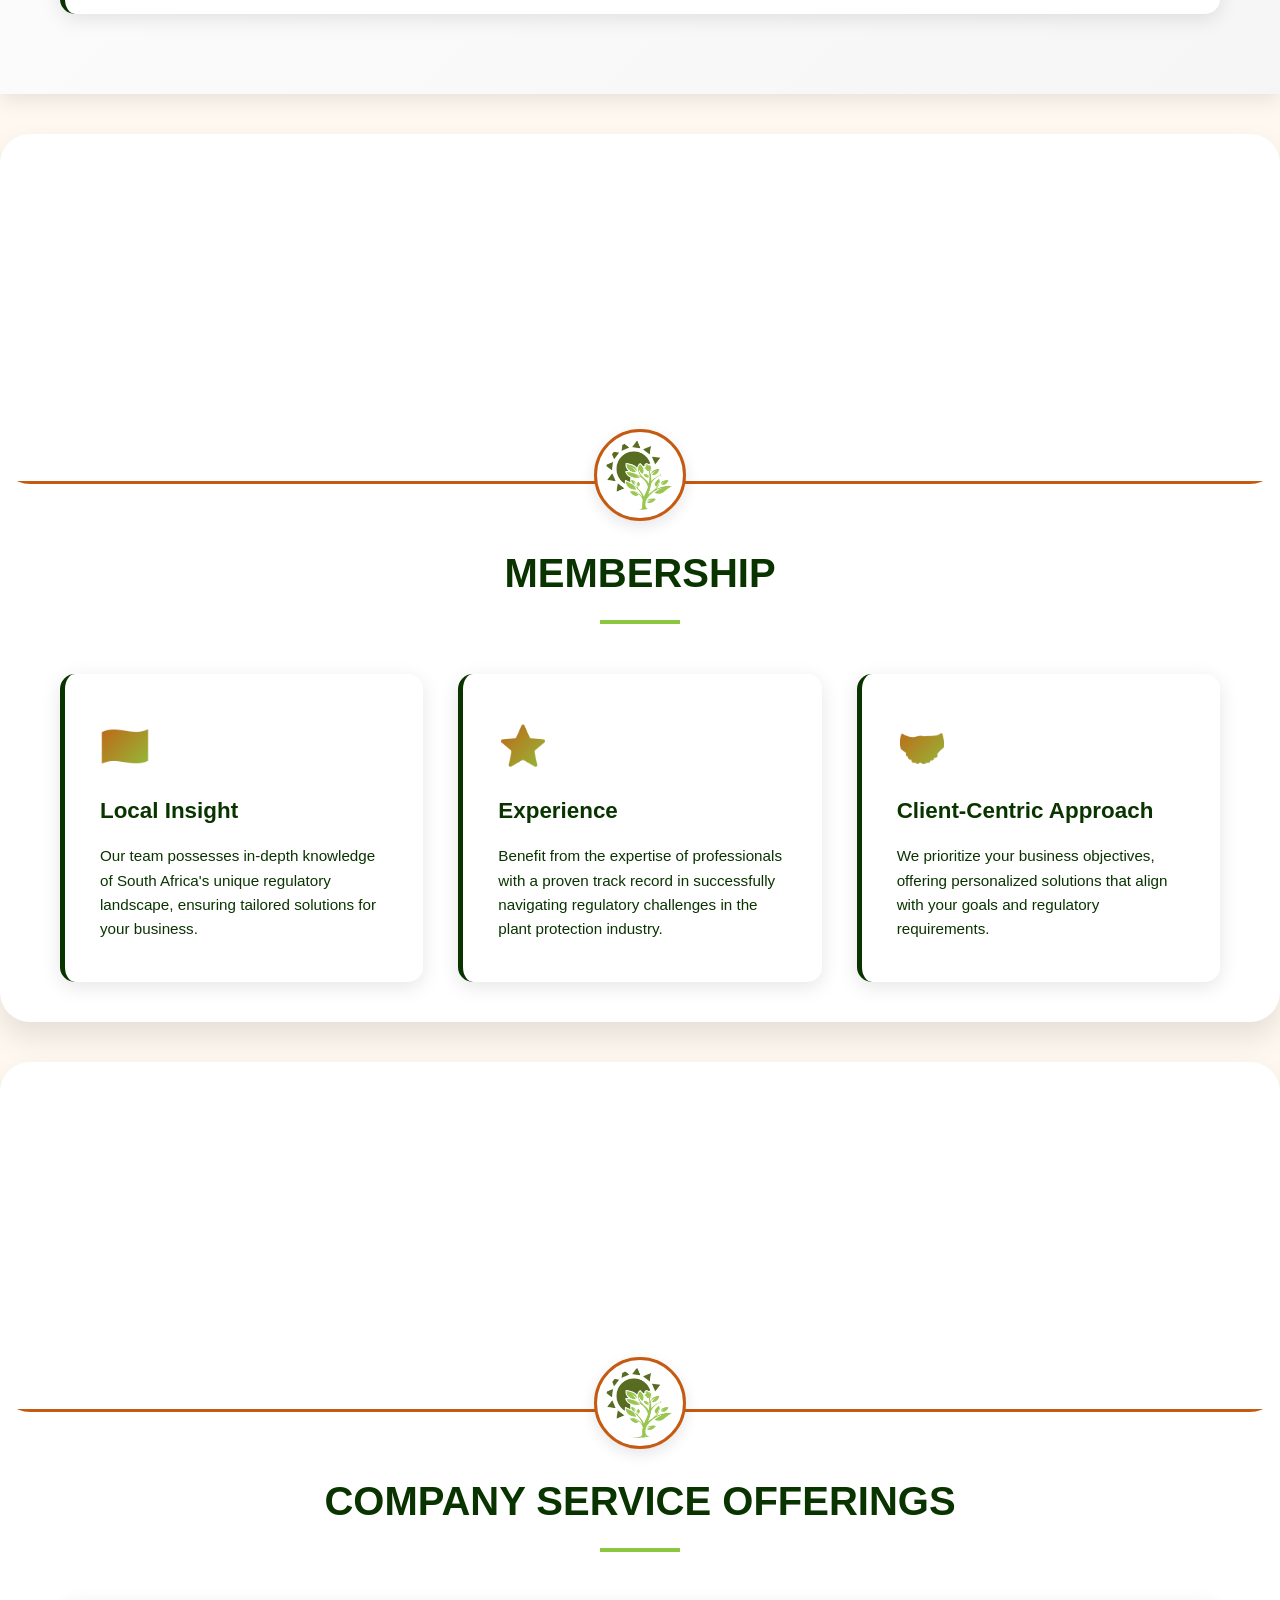
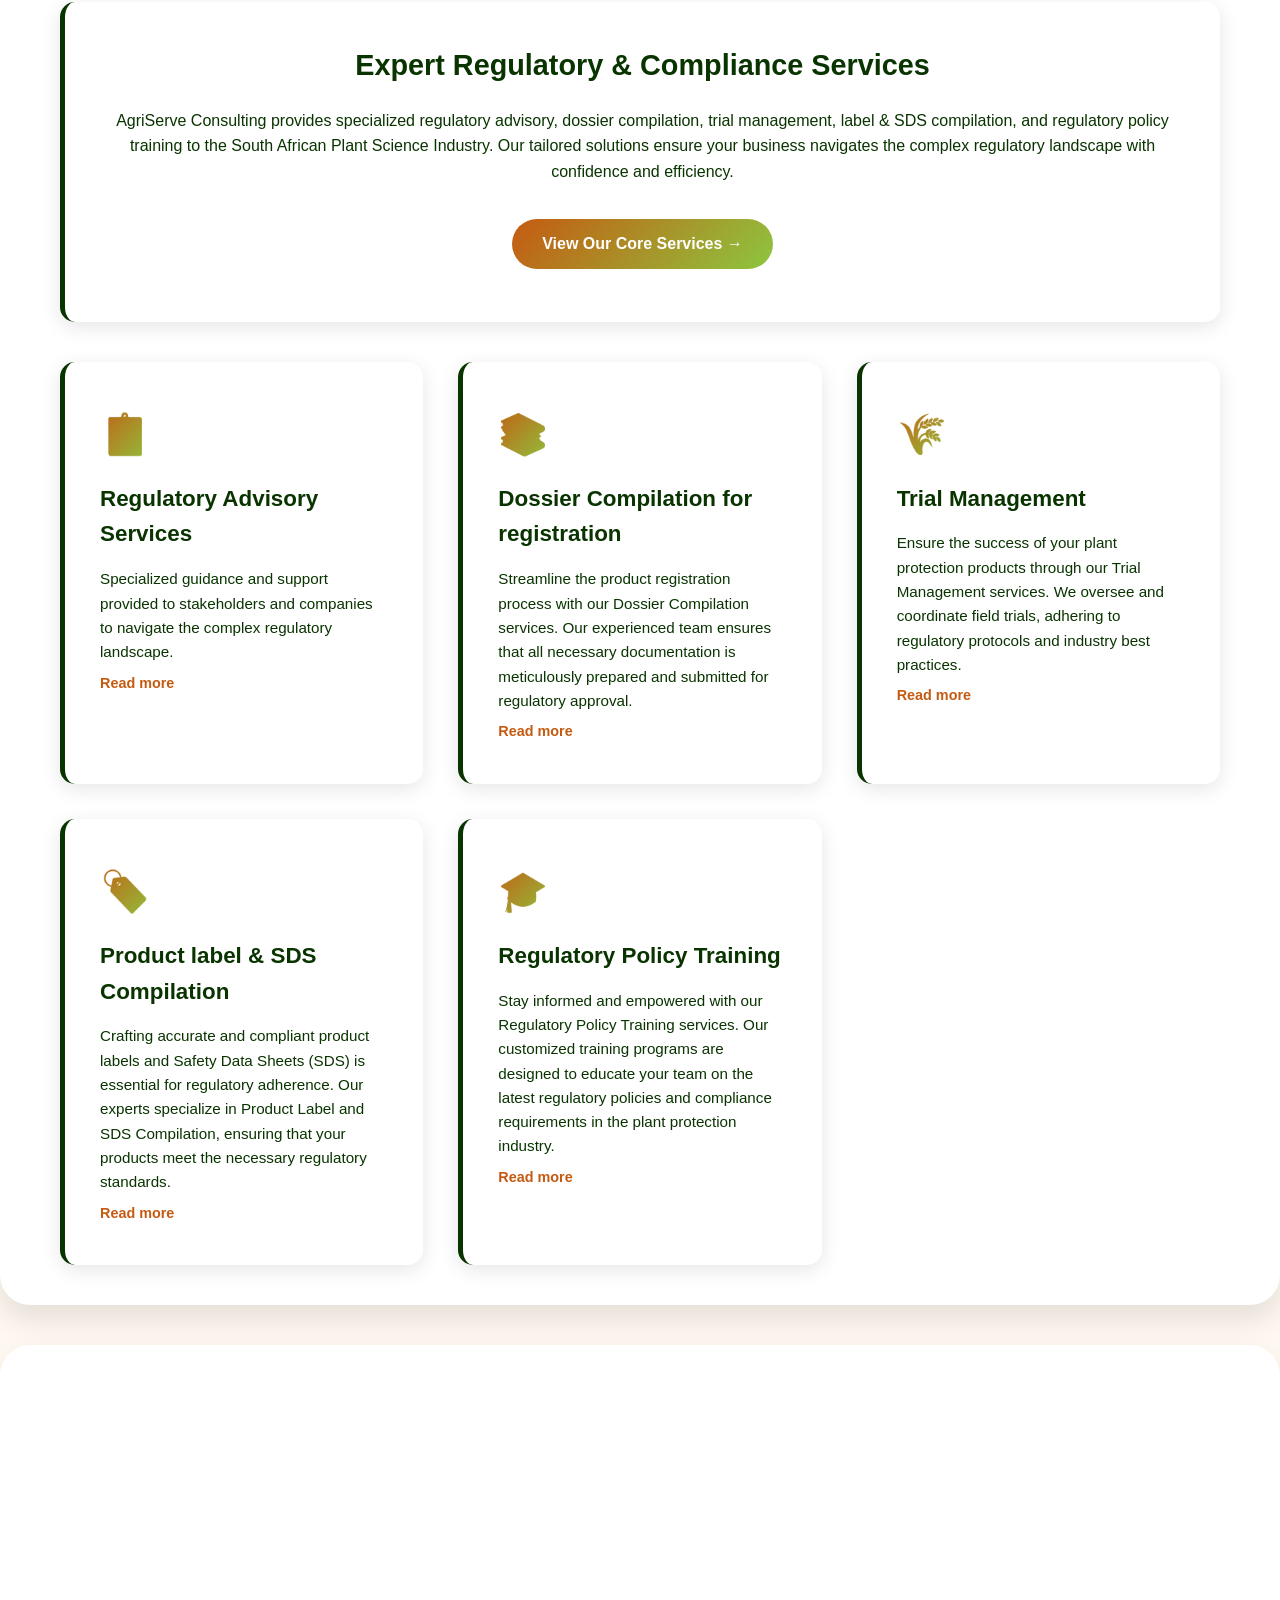
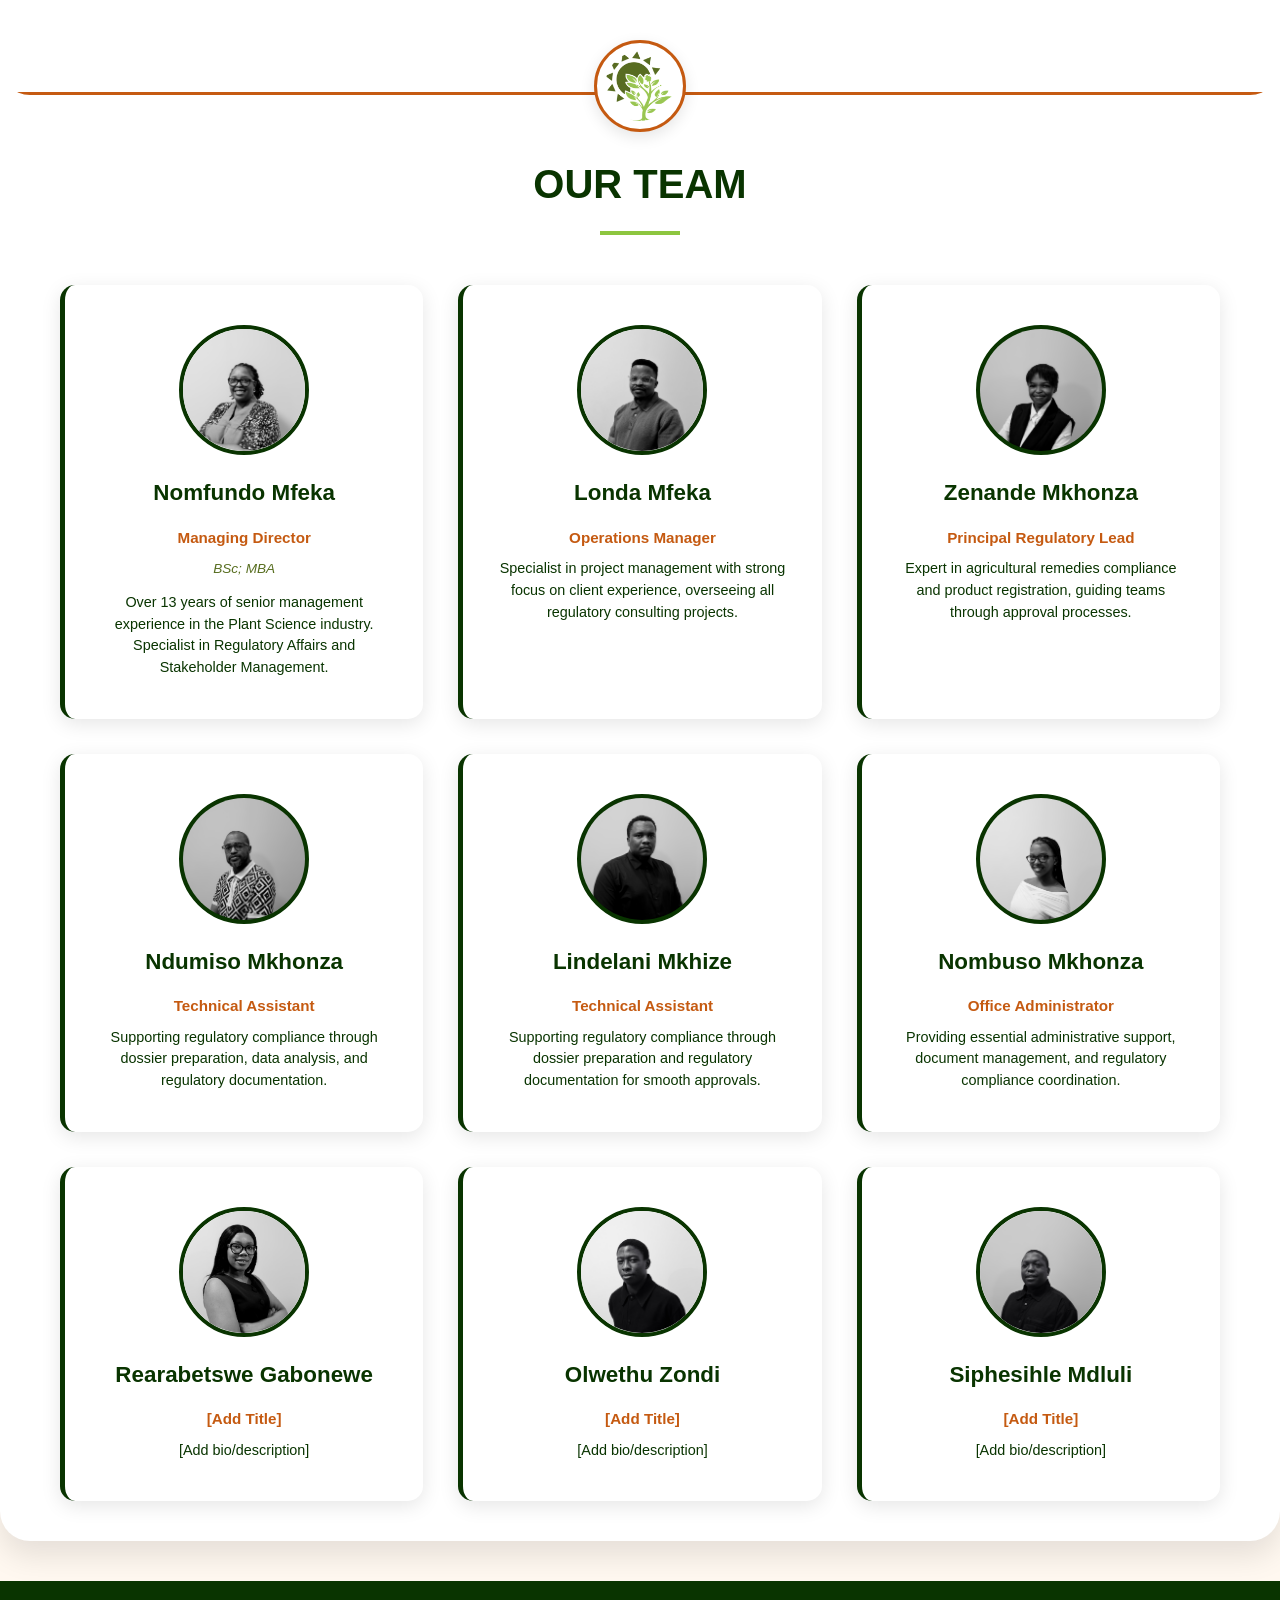
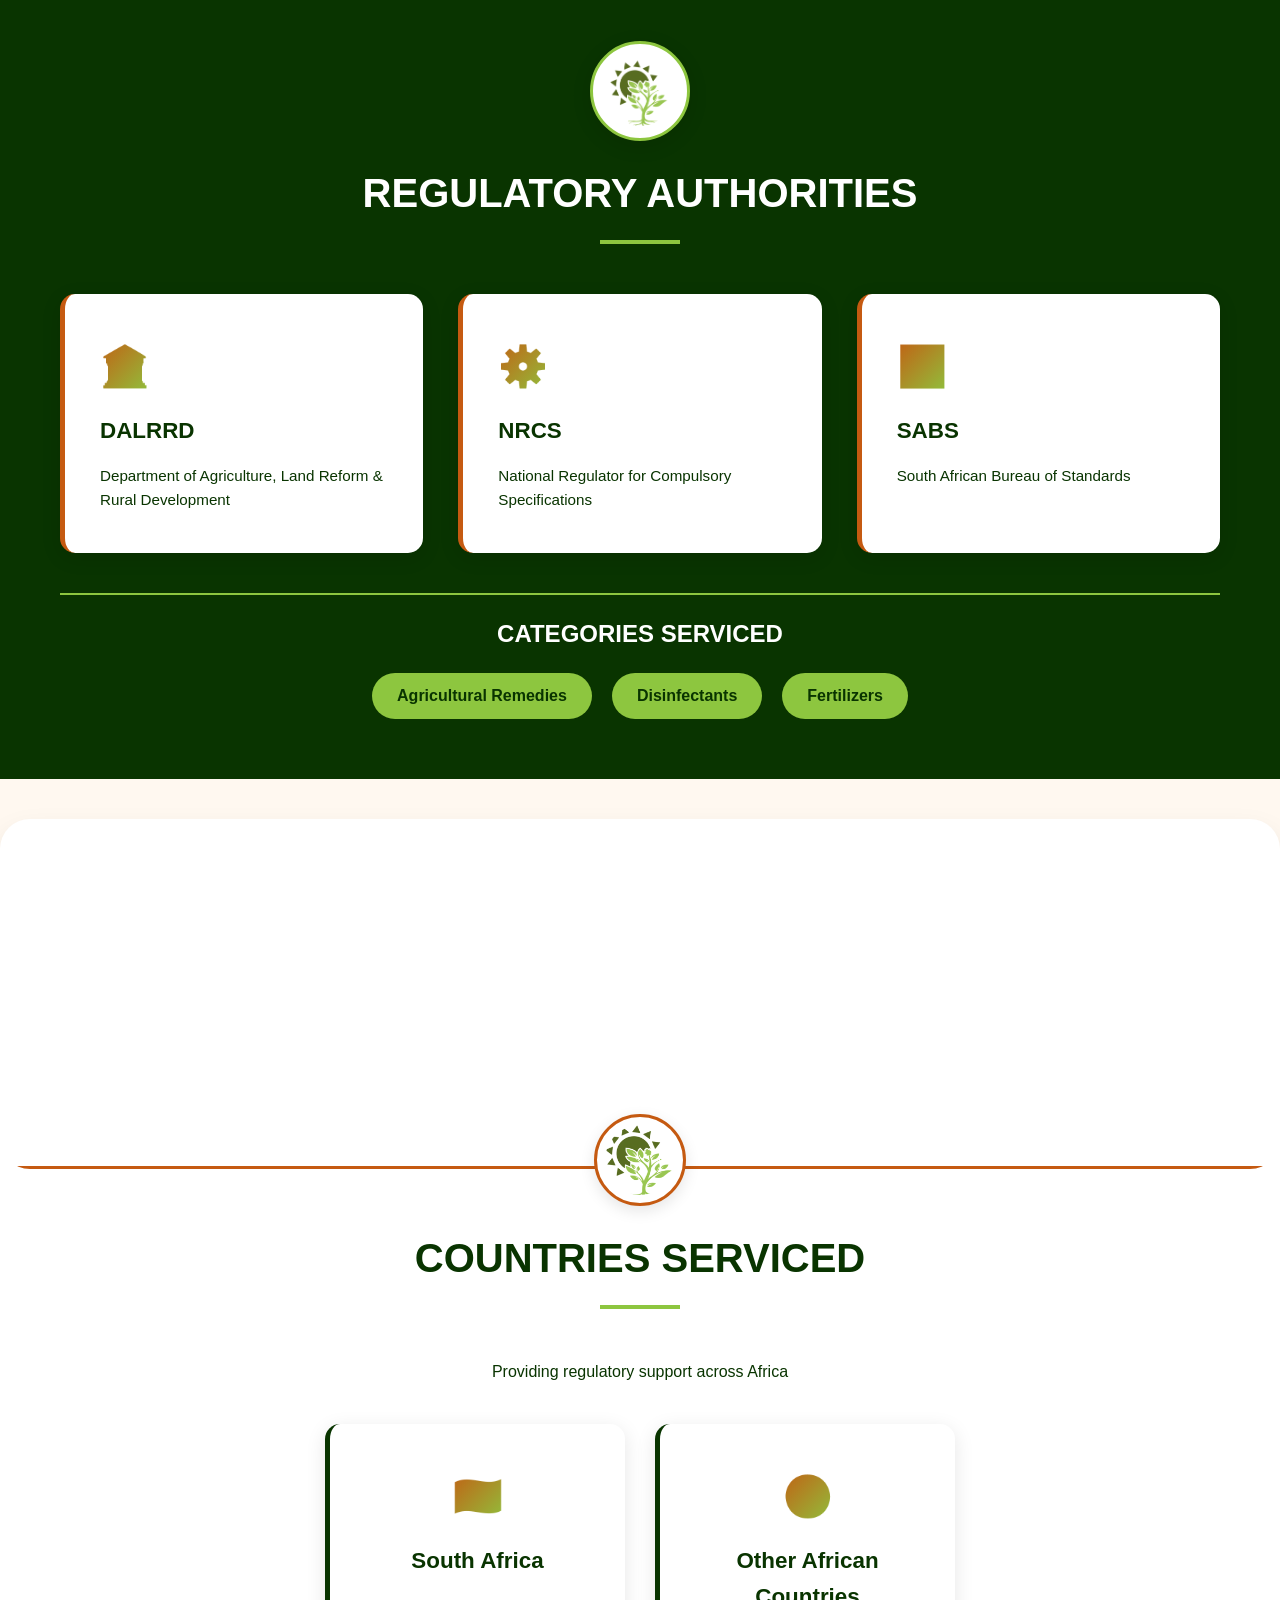
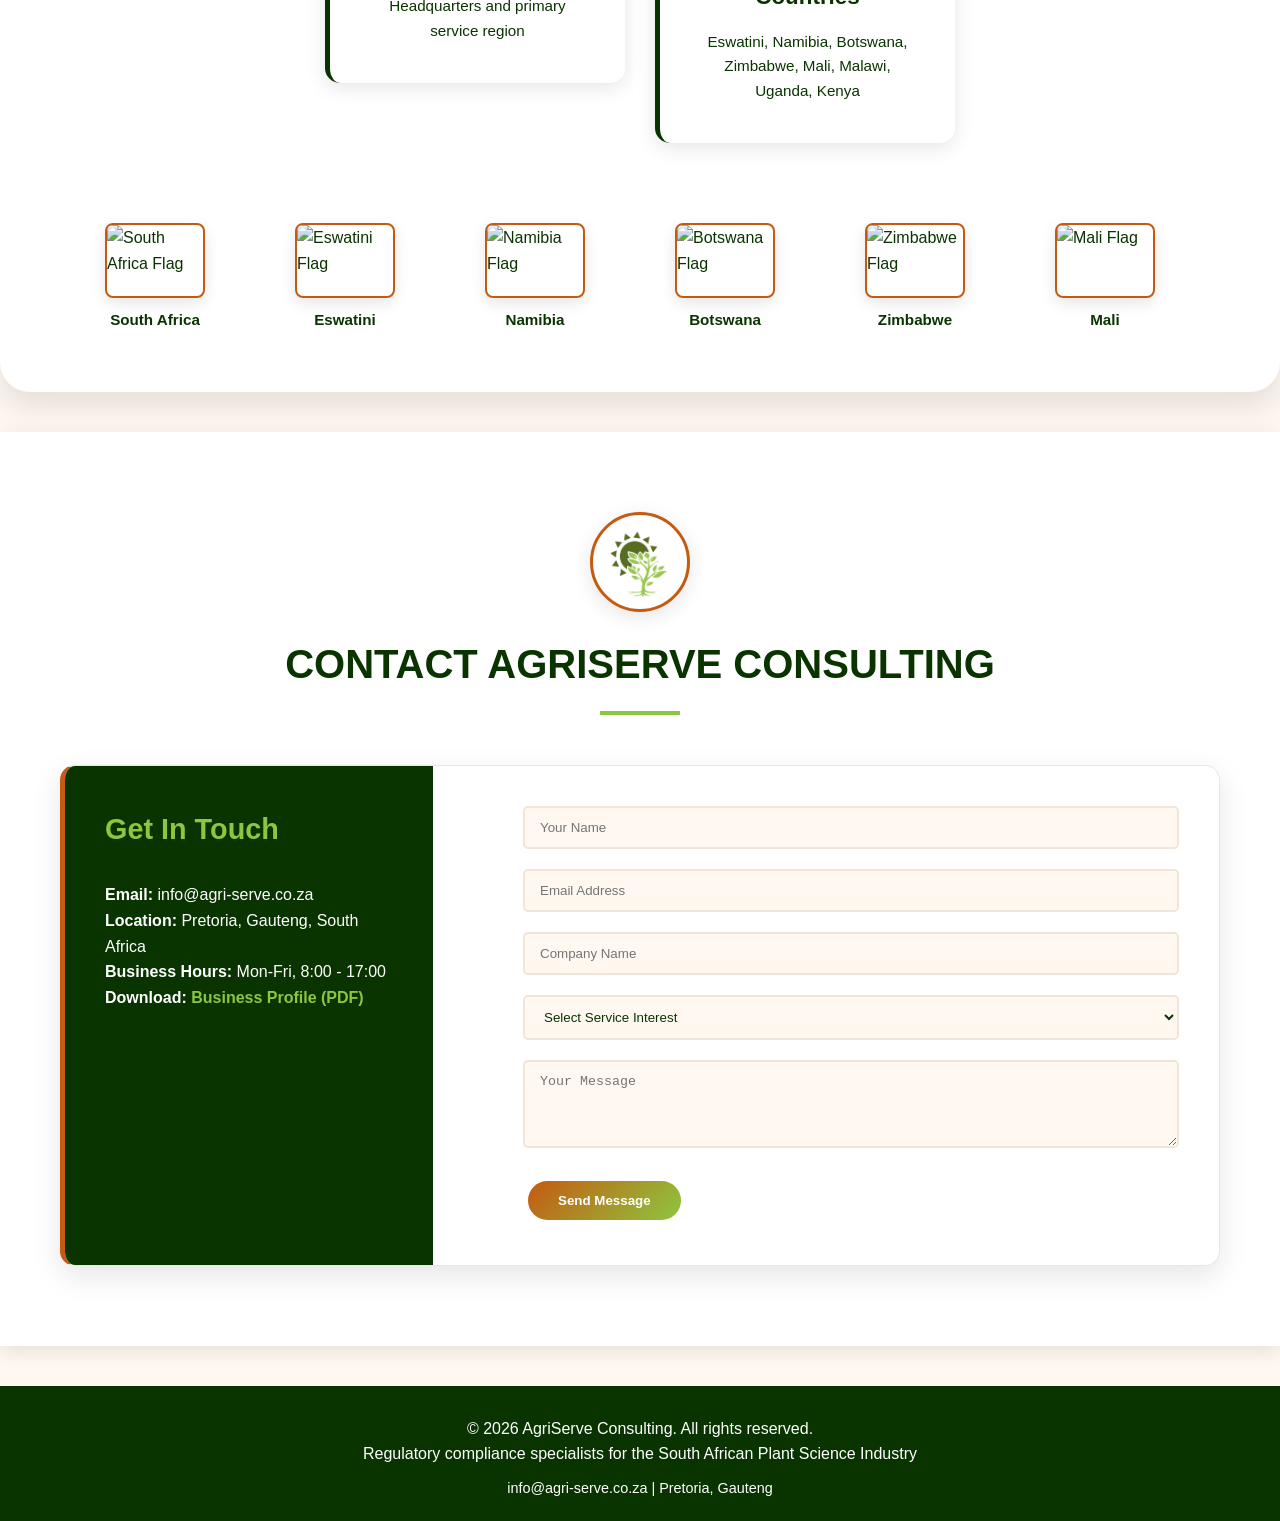
==== commit cb495bac: "fix: adjust card logo size and shape to match About Us logo - Reduce card logo dimensions to 70px (d" ====
--- a/index.html
+++ b/index.html
@@ -128,7 +128,6 @@
             </div>
             <ul class="nav-links">
                 <li><a href="index.html" class="active">Home</a></li>
-                <!-- Navbar "Our Services" still scrolls to section on same page -->
                 <li><a href="#services-section">Our Services</a></li>
                 <li><a href="#team">Our Team</a></li>
                 <li><a href="#contact">Contact</a></li>
@@ -260,7 +259,7 @@
         </div>
     </div>
 
-    <!-- ========== COMPANY SERVICE OFFERINGS – with id="services-section" ========== -->
+    <!-- COMPANY SERVICE OFFERINGS Section with id="services-section" -->
     <div class="white-card-section" id="services-section">
         <div class="white-card">
             <div class="card-top-slider">
@@ -299,7 +298,6 @@
 
                     <!-- Service cards grid -->
                     <div class="about-style-grid" id="services-grid">
-                        <!-- Service 1: Regulatory Advisory Services -->
                         <div class="about-style-card service-card">
                             <div class="card-icon">📋</div>
                             <h3>Regulatory Advisory Services</h3>
@@ -312,7 +310,6 @@
                             <button class="read-more-btn" onclick="toggleReadMore(this)">Read more</button>
                         </div>
 
-                        <!-- Service 2: Dossier Compilation for registration -->
                         <div class="about-style-card service-card">
                             <div class="card-icon">📚</div>
                             <h3>Dossier Compilation for registration</h3>
@@ -325,7 +322,6 @@
                             <button class="read-more-btn" onclick="toggleReadMore(this)">Read more</button>
                         </div>
 
-                        <!-- Service 3: Trial Management -->
                         <div class="about-style-card service-card">
                             <div class="card-icon">🌾</div>
                             <h3>Trial Management</h3>
@@ -338,7 +334,6 @@
                             <button class="read-more-btn" onclick="toggleReadMore(this)">Read more</button>
                         </div>
 
-                        <!-- Service 4: Product label & SDS Compilation -->
                         <div class="about-style-card service-card">
                             <div class="card-icon">🏷️</div>
                             <h3>Product label & SDS Compilation</h3>
@@ -351,7 +346,6 @@
                             <button class="read-more-btn" onclick="toggleReadMore(this)">Read more</button>
                         </div>
 
-                        <!-- Service 5: Regulatory Policy Training -->
                         <div class="about-style-card service-card">
                             <div class="card-icon">🎓</div>
                             <h3>Regulatory Policy Training</h3>
--- a/style.css
+++ b/style.css
@@ -1205,11 +1205,11 @@
     pointer-events: none;
 }
 
-/* Logo container - overlaps image by halfway, sits above the orange line */
+/* Logo container - perfectly circular (fixed oval issue) */
 .card-logo-center {
     display: flex;
     justify-content: center;
-    margin-top: -70px;
+    margin-top: -55px;
     margin-bottom: 20px;
     position: relative;
     z-index: 2;
@@ -1218,16 +1218,21 @@
 .card-logo-wrapper {
     background: white;
     border-radius: 50%;
-    padding: 10px;
+    padding: 8px;
     border: 3px solid var(--border-accent);
     box-shadow: 0 5px 15px var(--shadow-color);
+    display: inline-flex;
+    align-items: center;
+    justify-content: center;
 }
 
 .card-logo {
-    width: 80px;
-    height: 80px;
-    object-fit: contain;
+    width: 70px;
+    height: 70px;
+    aspect-ratio: 1 / 1;
+    object-fit: cover;  /* ensures perfect circle even if image is not square */
     border-radius: 50%;
+    display: block;
 }
 
 .card-text-content {
@@ -1424,11 +1429,14 @@
         border-radius: 0 0 20px 20px;
     }
     .card-logo-center {
-        margin-top: -50px;
+        margin-top: -40px;
+    }
+    .card-logo-wrapper {
+        padding: 5px;
     }
     .card-logo {
-        width: 60px;
-        height: 60px;
+        width: 55px;
+        height: 55px;
     }
     .card-text-content .container {
         padding: 0 15px;
@@ -1470,13 +1478,7 @@
     .card-top-slider::after {
         border-radius: 0 0 25px 25px;
     }
-    .card-logo-center {
-        margin-top: -60px;
-    }
-    .card-logo {
-        width: 70px;
-        height: 70px;
-    }
+    /* Keep 70px on tablet */
 }
 
 /* ===== LARGE DESKTOP ===== */
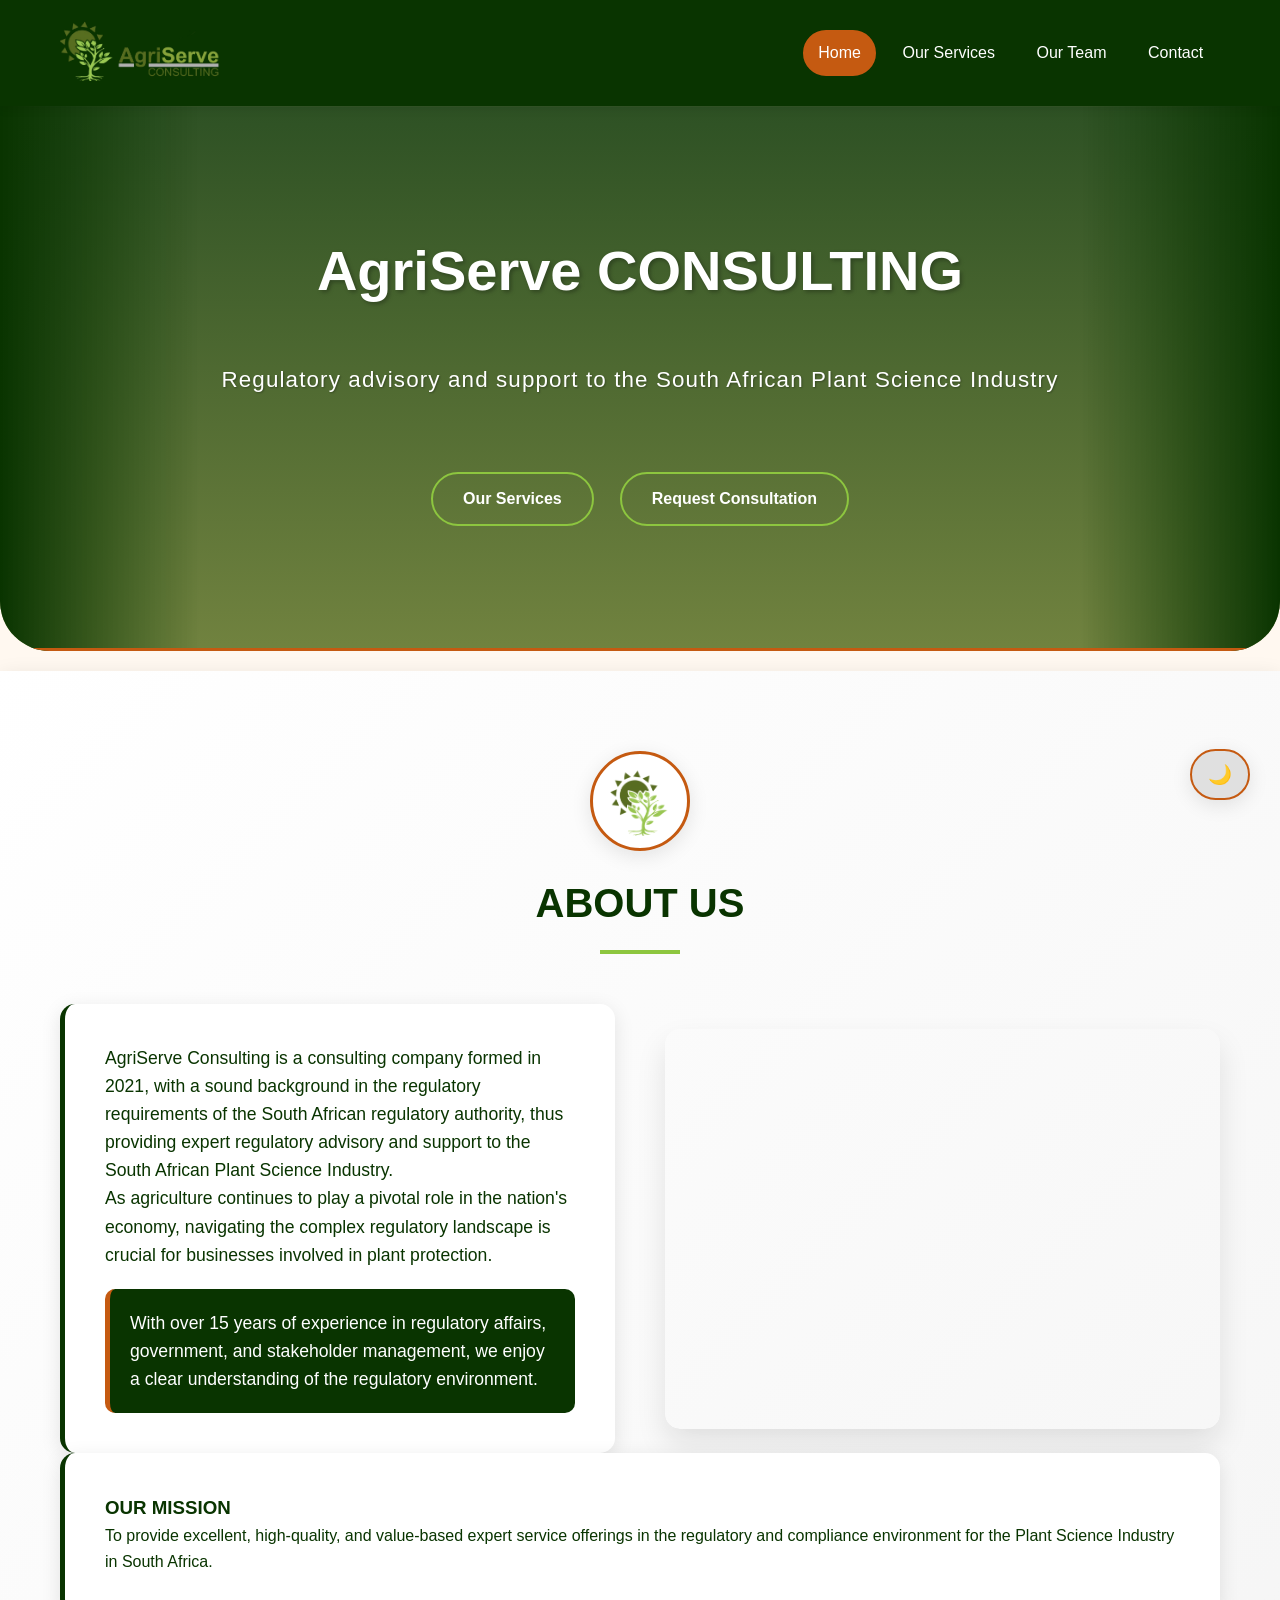
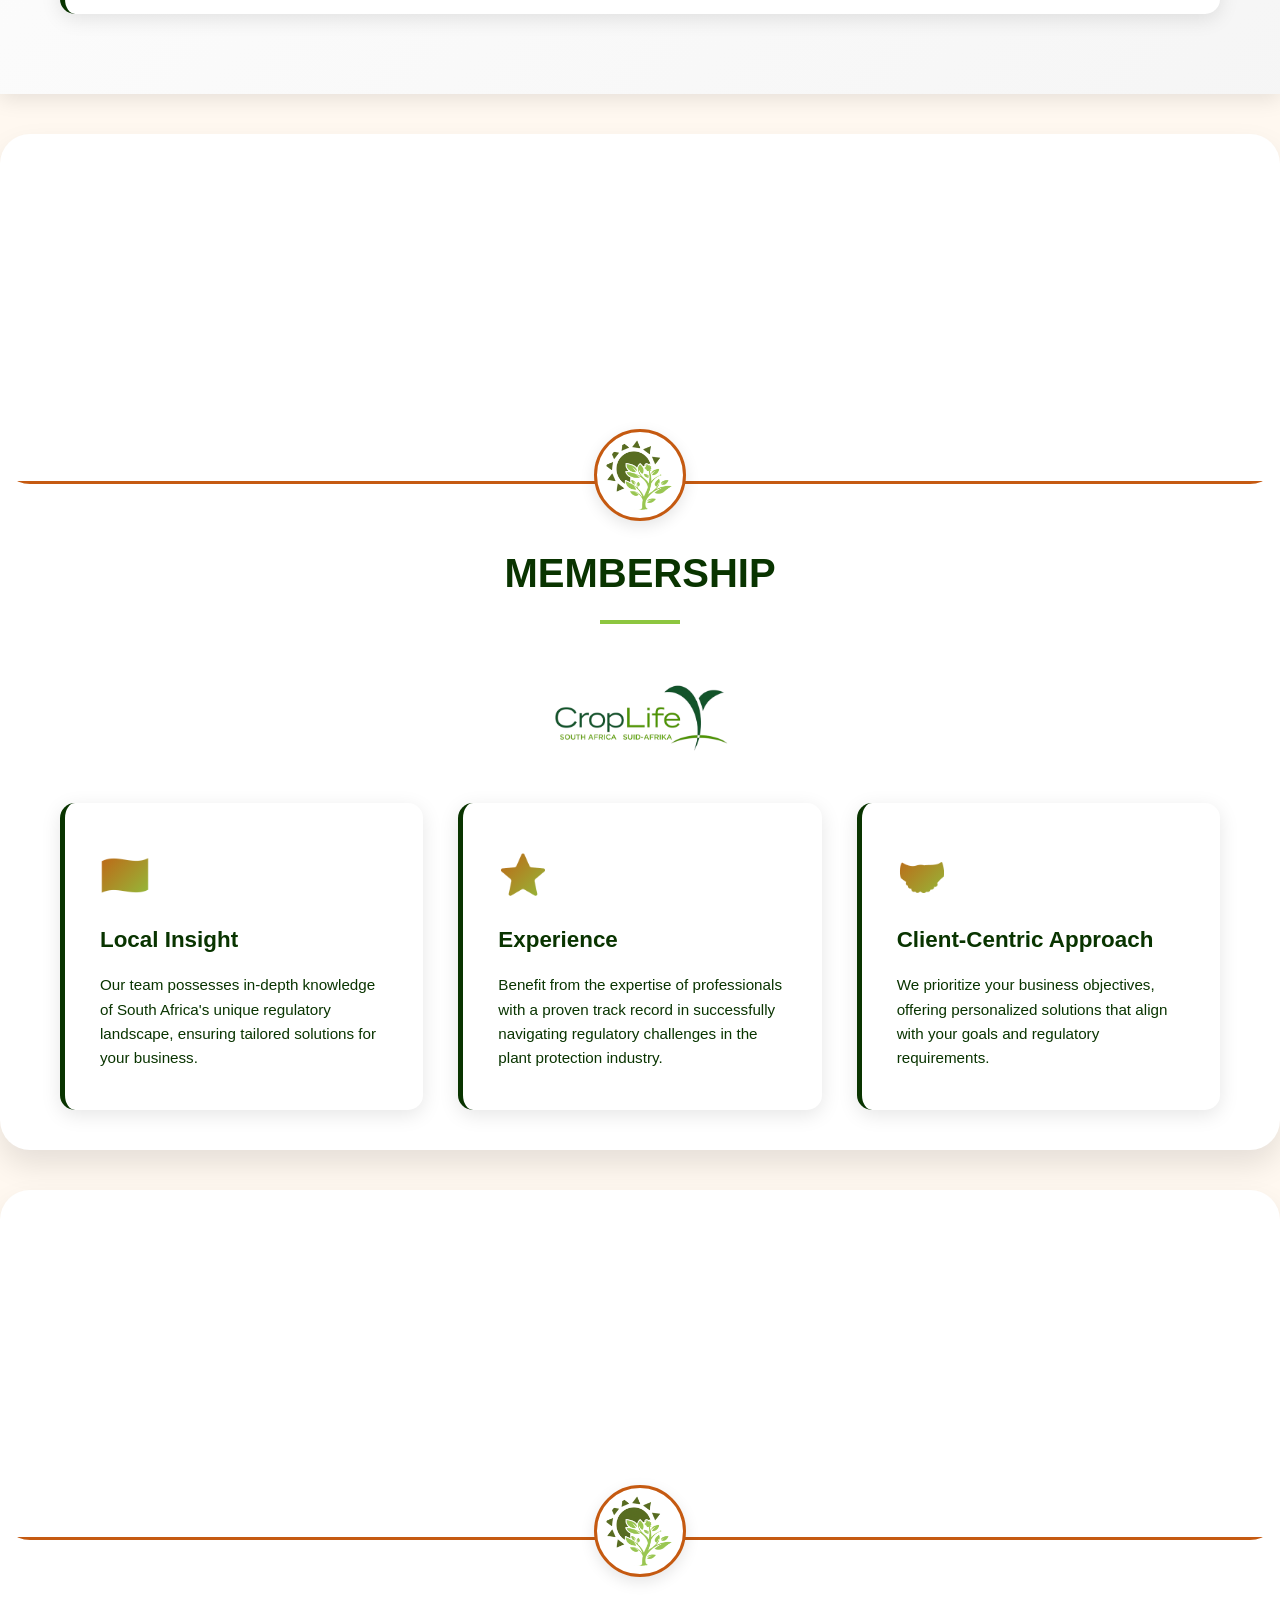
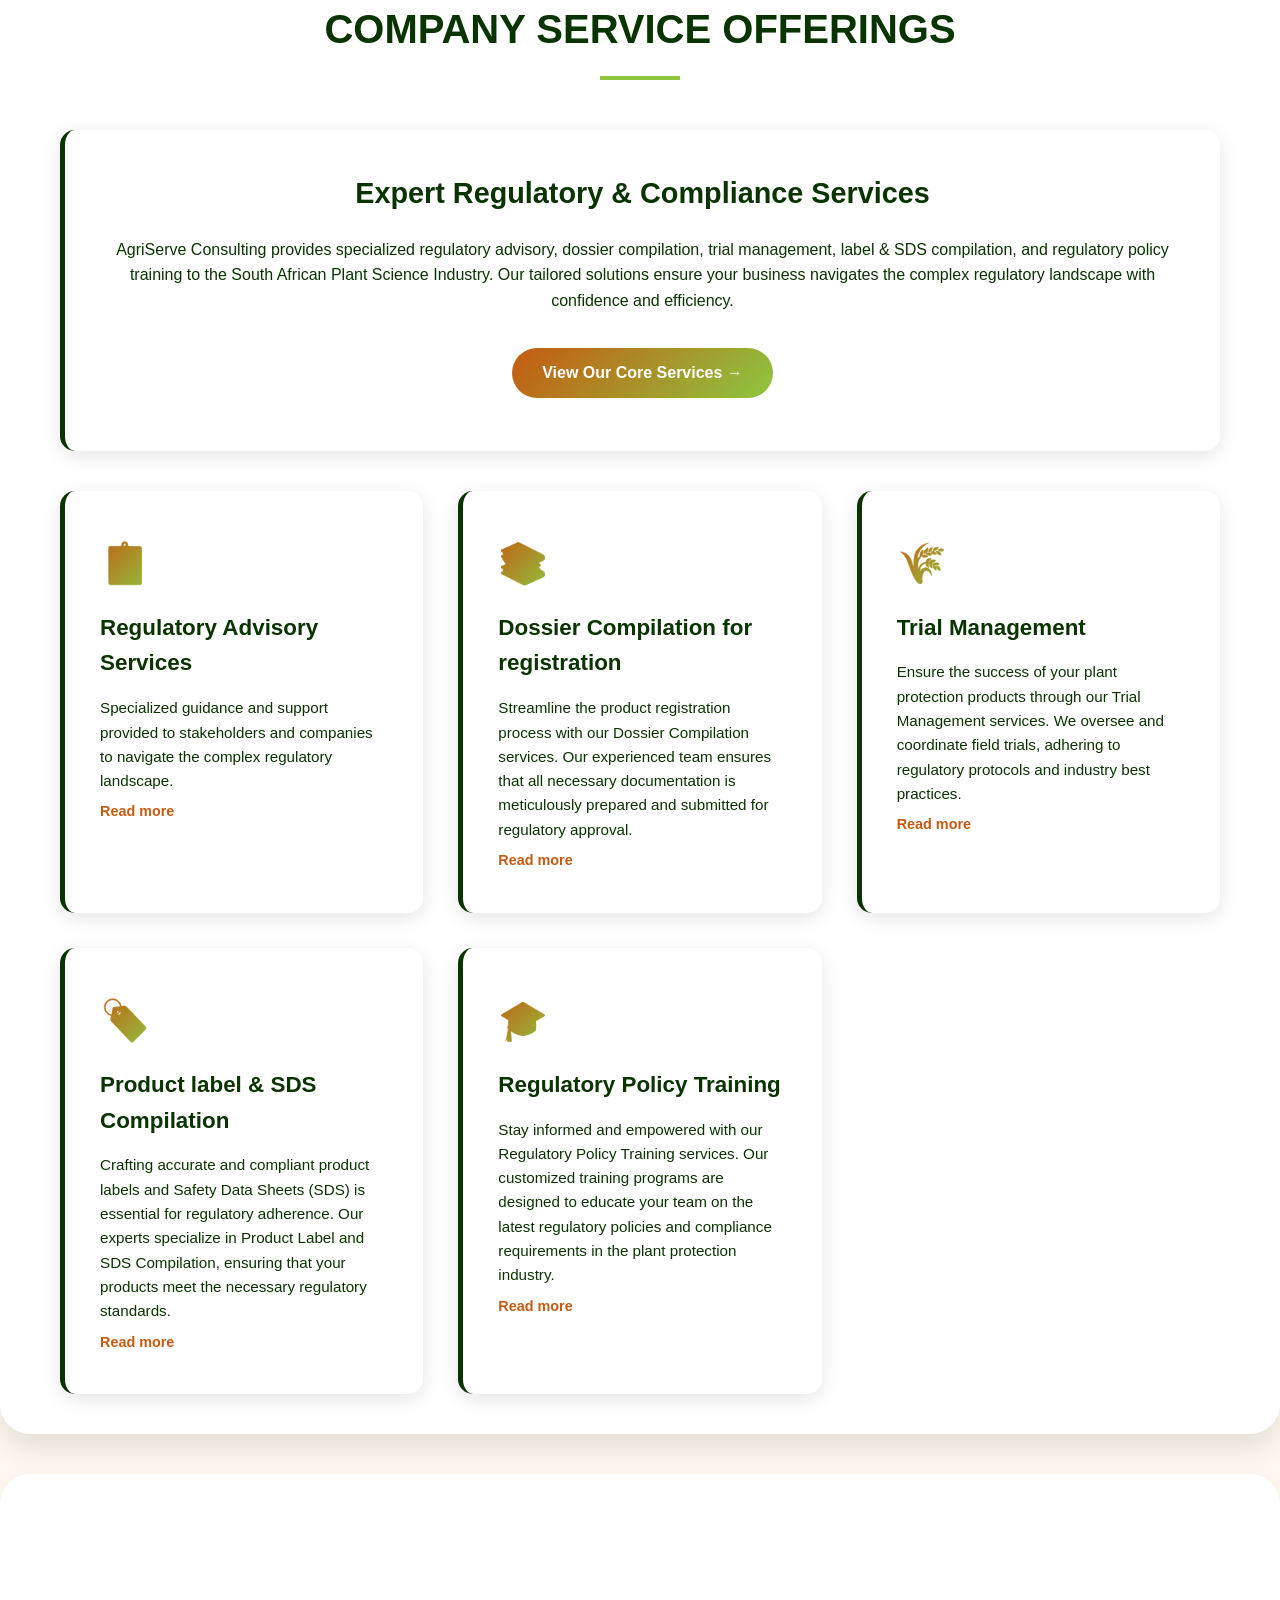
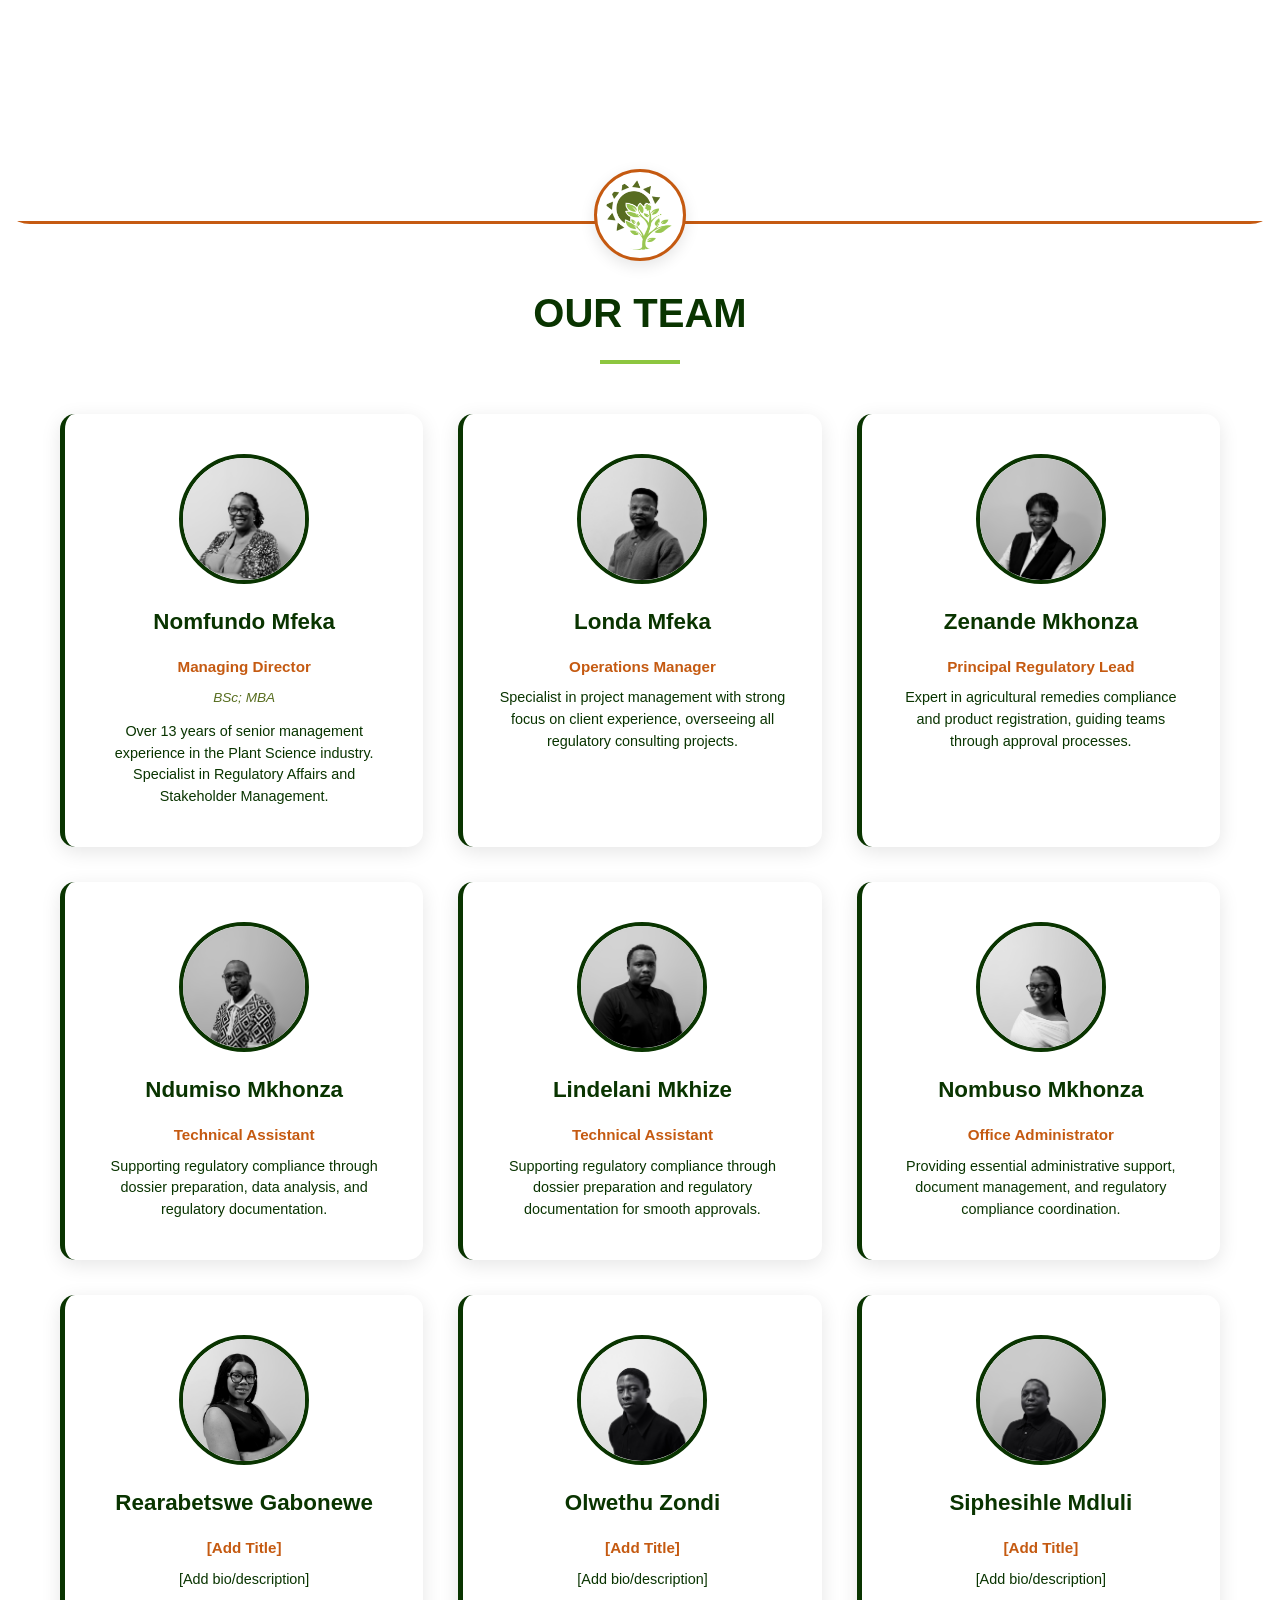
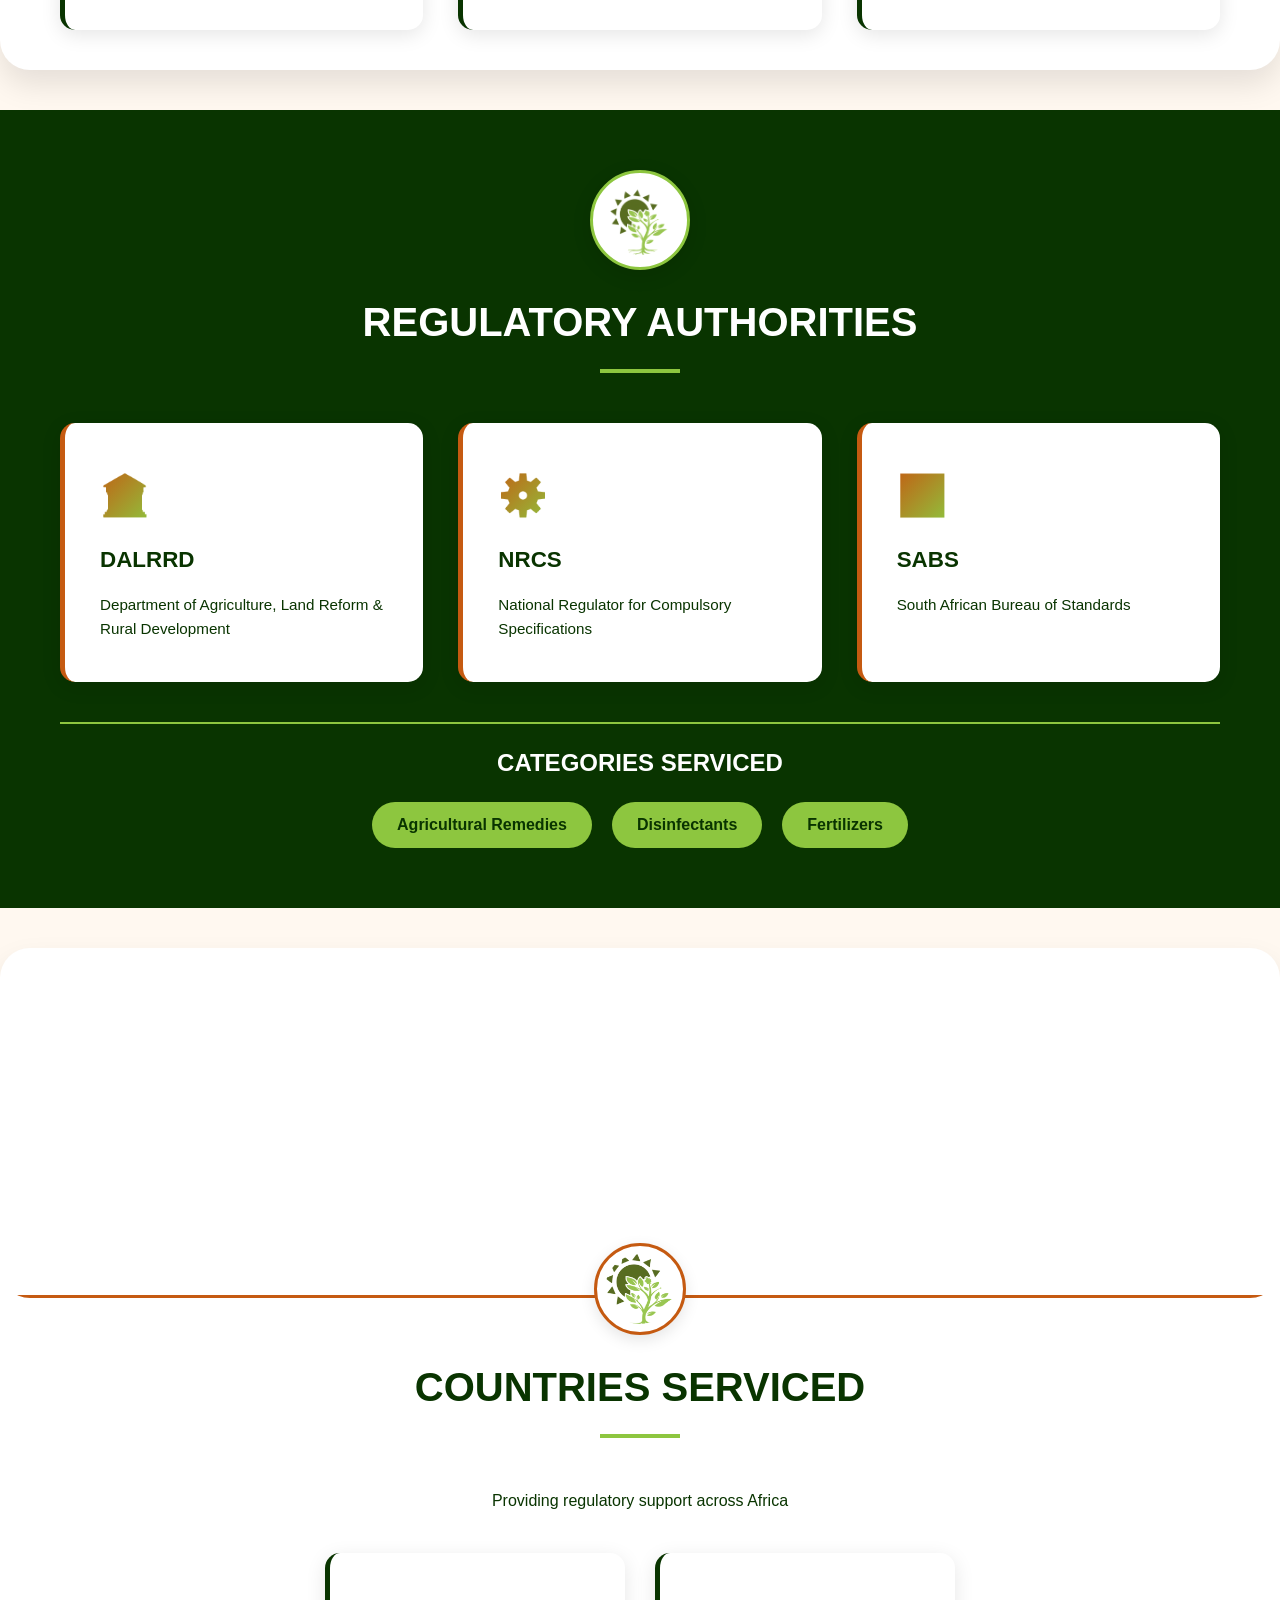
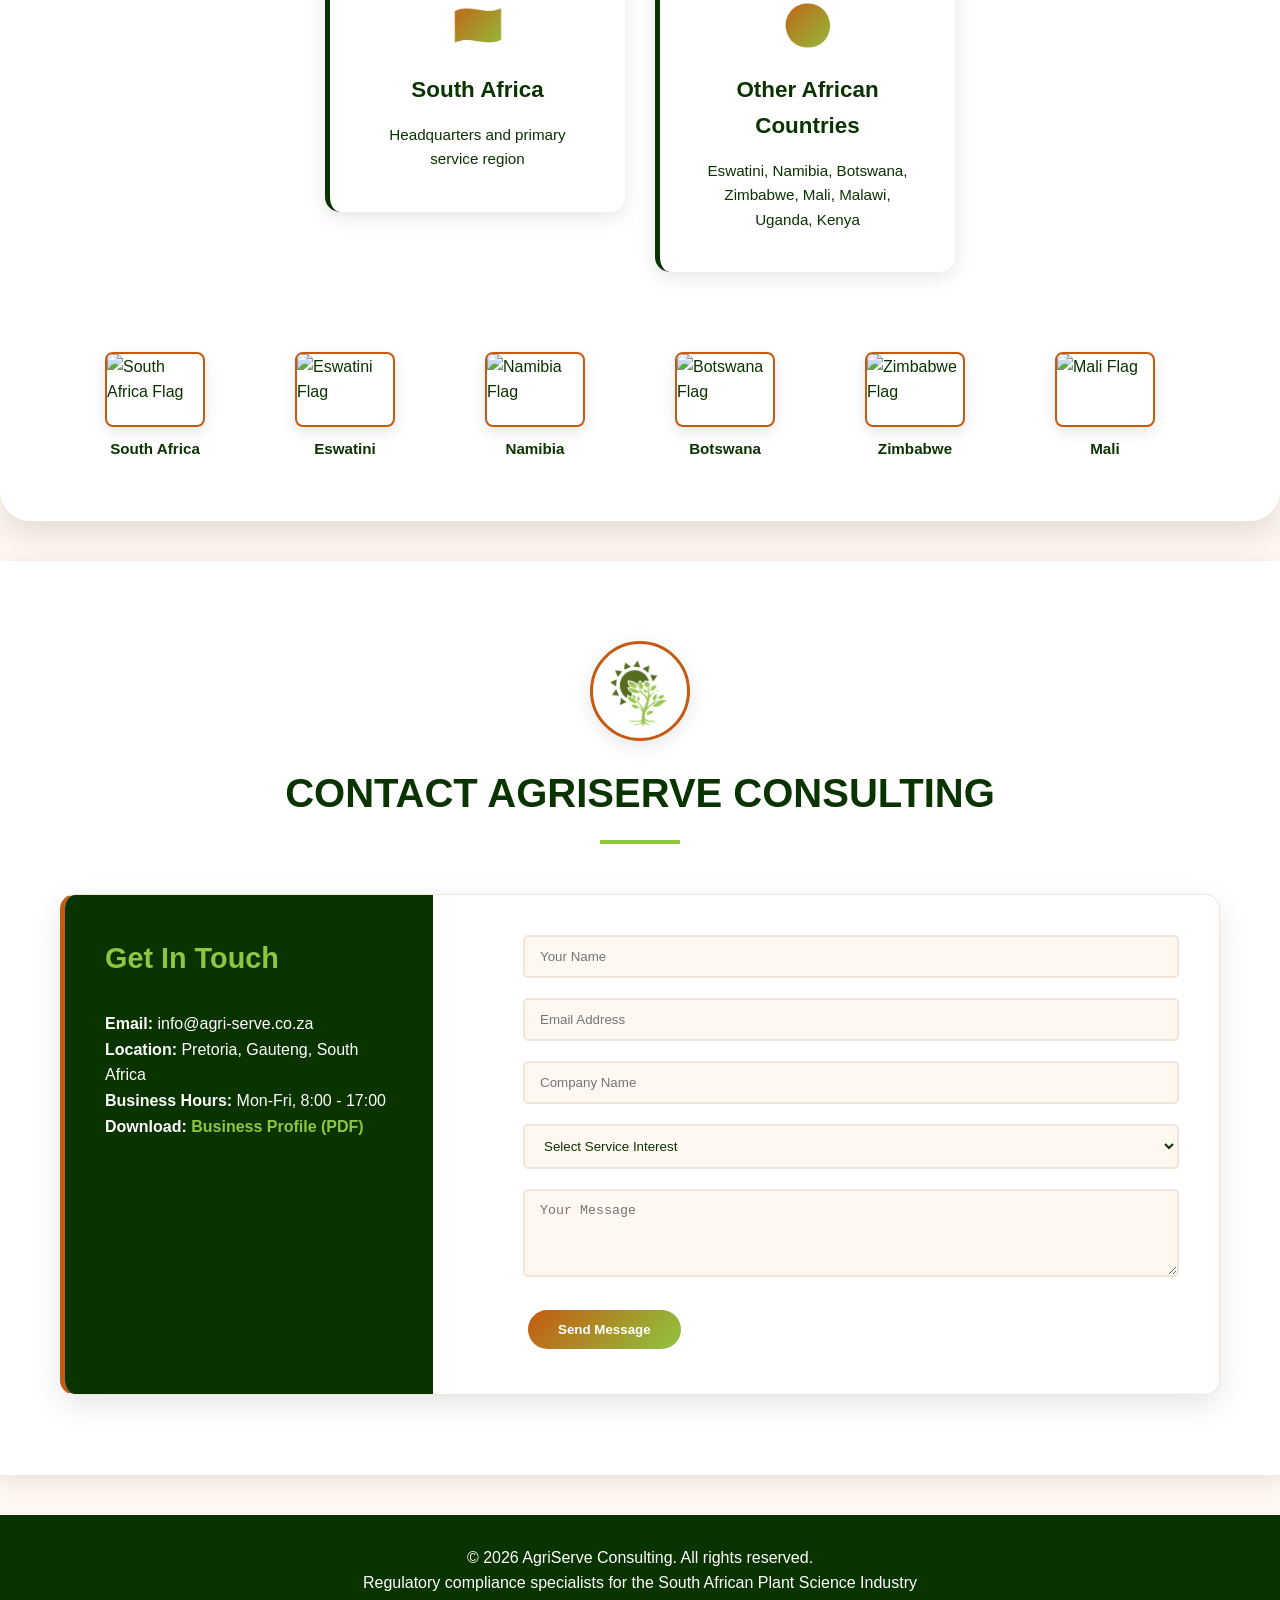
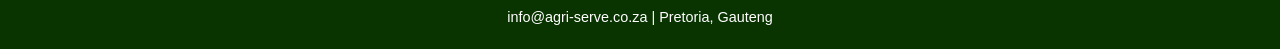
==== commit edf719ac: "feat: add CropLife logo to MEMBERSHIP section - Insert CropLife logo below the section title and abo" ====
--- a/index.html
+++ b/index.html
@@ -112,6 +112,26 @@
             display: inline-block;
             margin-top: 10px;
         }
+
+        /* CropLife logo styling */
+        .croplife-logo-container {
+            text-align: center;
+            margin: 30px 0 20px;
+        }
+        .croplife-logo {
+            max-width: 180px;
+            height: auto;
+            display: inline-block;
+            transition: transform 0.3s ease;
+        }
+        .croplife-logo:hover {
+            transform: scale(1.05);
+        }
+        @media (max-width: 768px) {
+            .croplife-logo {
+                max-width: 140px;
+            }
+        }
     </style>
 </head>
 <body>
@@ -208,7 +228,7 @@
         </div>
     </section>
 
-    <!-- MEMBERSHIP Section -->
+    <!-- ========== MEMBERSHIP Section (with CropLife logo) ========== -->
     <div class="white-card-section">
         <div class="white-card">
             <div class="card-top-slider">
@@ -237,6 +257,12 @@
                     <div class="section-title-wrapper">
                         <h2>MEMBERSHIP</h2>
                     </div>
+
+                    <!-- CropLife logo added here -->
+                    <div class="croplife-logo-container">
+                        <img src="images/croplife-logo.png" alt="CropLife South Africa" class="croplife-logo">
+                    </div>
+
                     <div class="about-style-grid">
                         <div class="about-style-card">
                             <div class="card-icon">🇿🇦</div>
@@ -259,7 +285,7 @@
         </div>
     </div>
 
-    <!-- COMPANY SERVICE OFFERINGS Section with id="services-section" -->
+    <!-- COMPANY SERVICE OFFERINGS Section -->
     <div class="white-card-section" id="services-section">
         <div class="white-card">
             <div class="card-top-slider">
@@ -289,7 +315,7 @@
                         <h2>COMPANY SERVICE OFFERINGS</h2>
                     </div>
 
-                    <!-- Summary box with button linking to services.html -->
+                    <!-- Summary box -->
                     <div class="services-summary">
                         <h3>Expert Regulatory & Compliance Services</h3>
                         <p>AgriServe Consulting provides specialized regulatory advisory, dossier compilation, trial management, label & SDS compilation, and regulatory policy training to the South African Plant Science Industry. Our tailored solutions ensure your business navigates the complex regulatory landscape with confidence and efficiency.</p>
